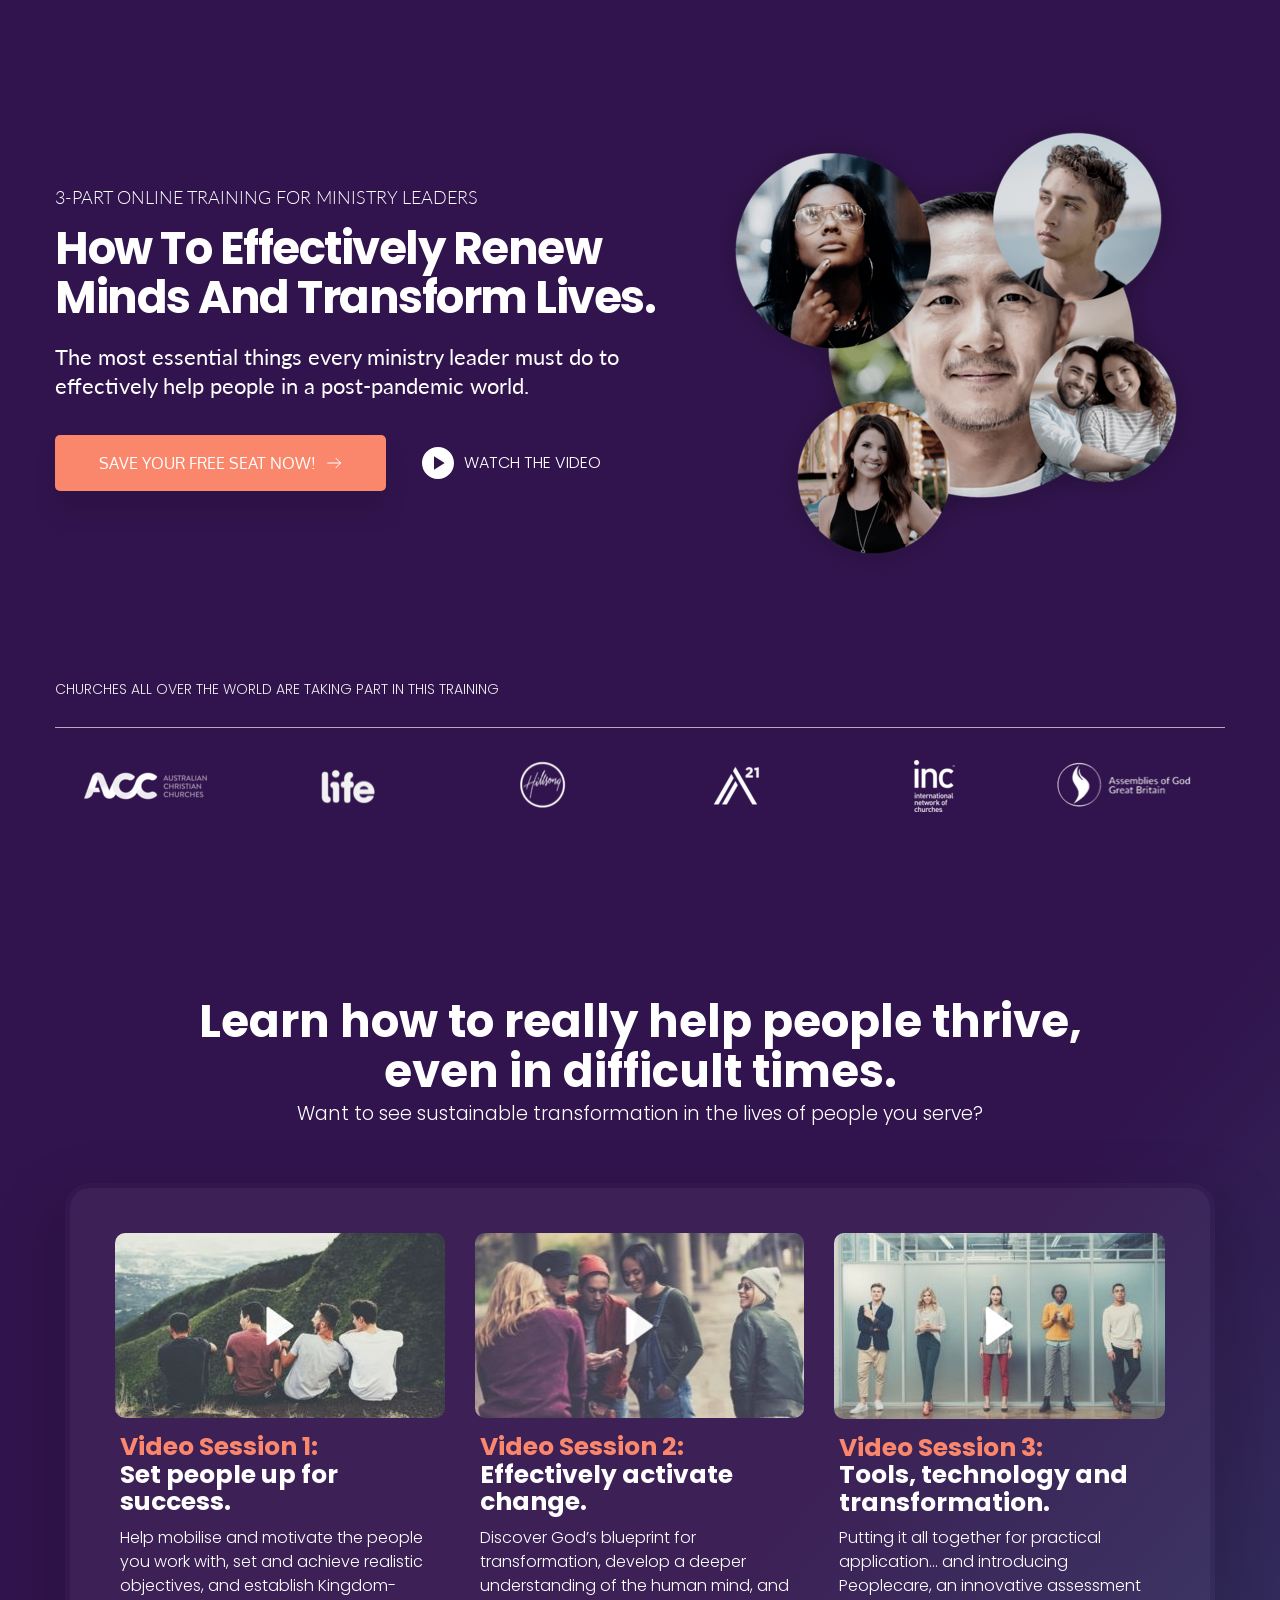
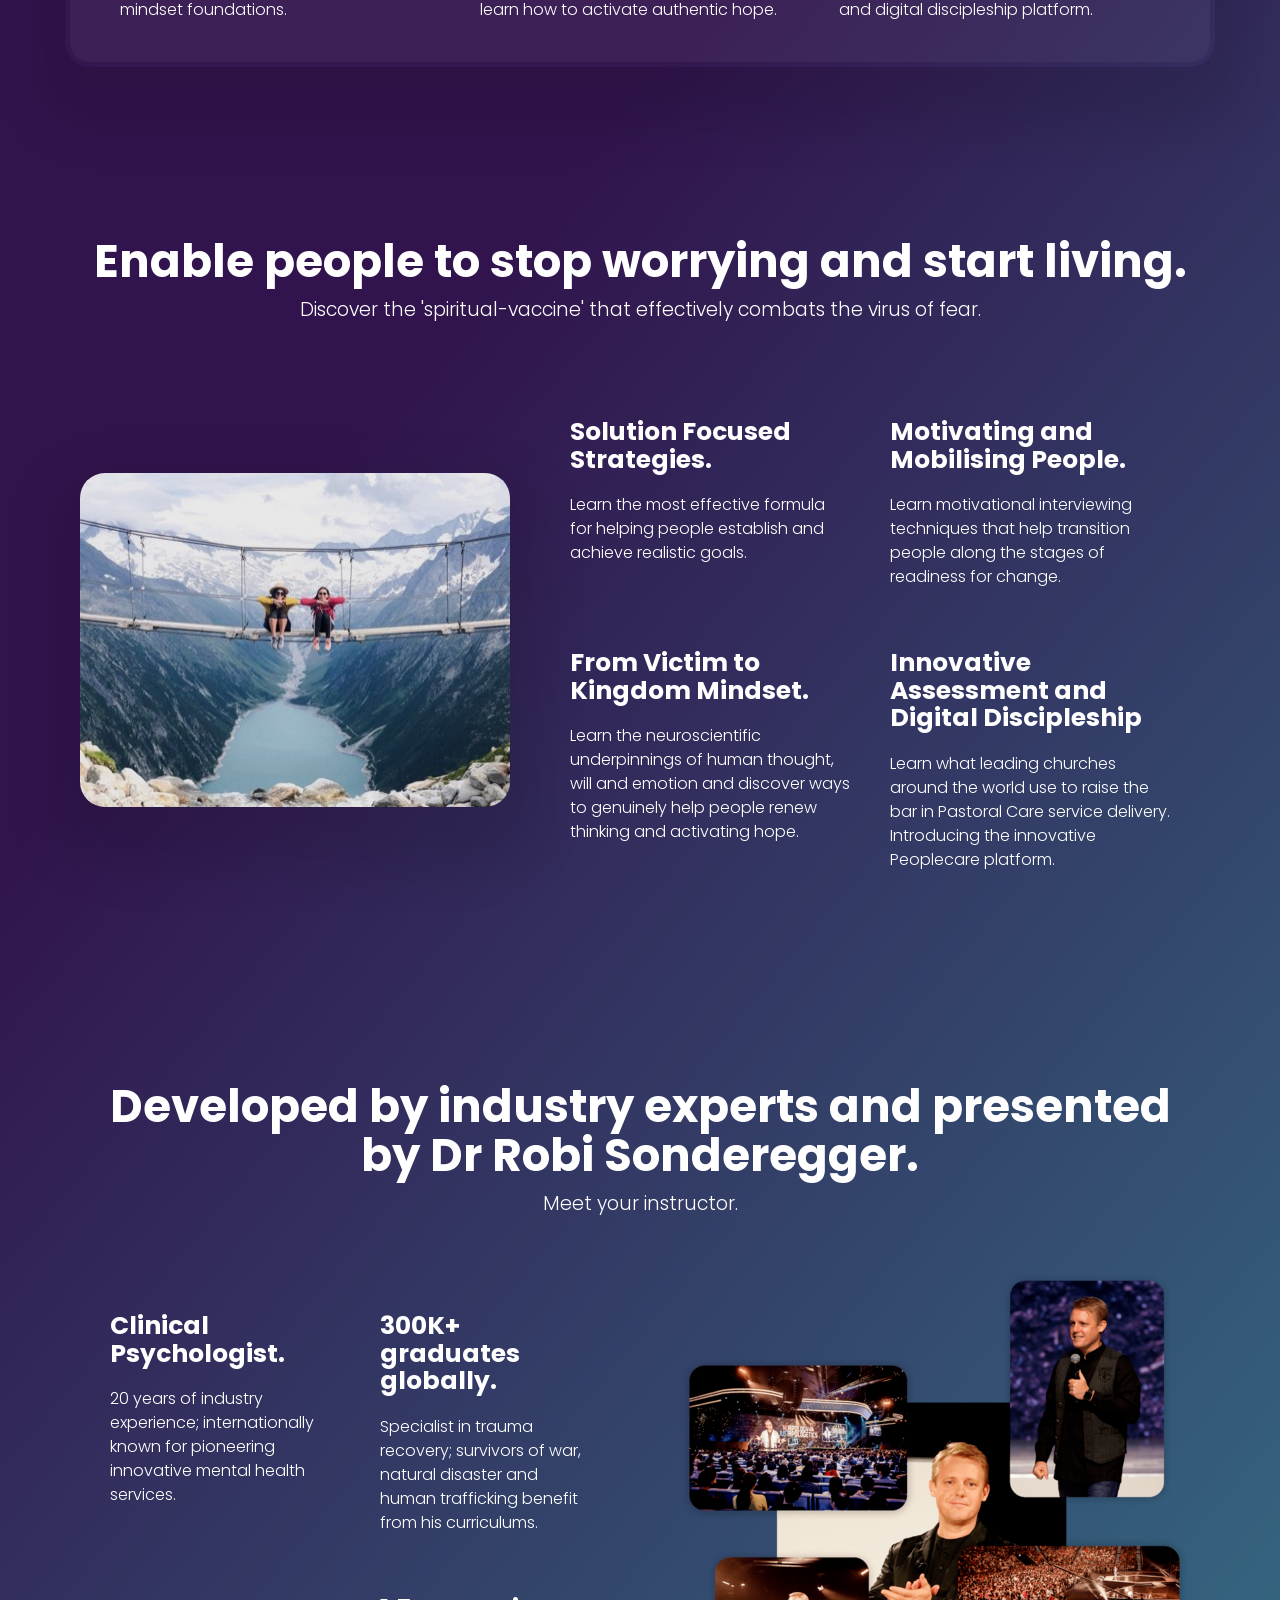
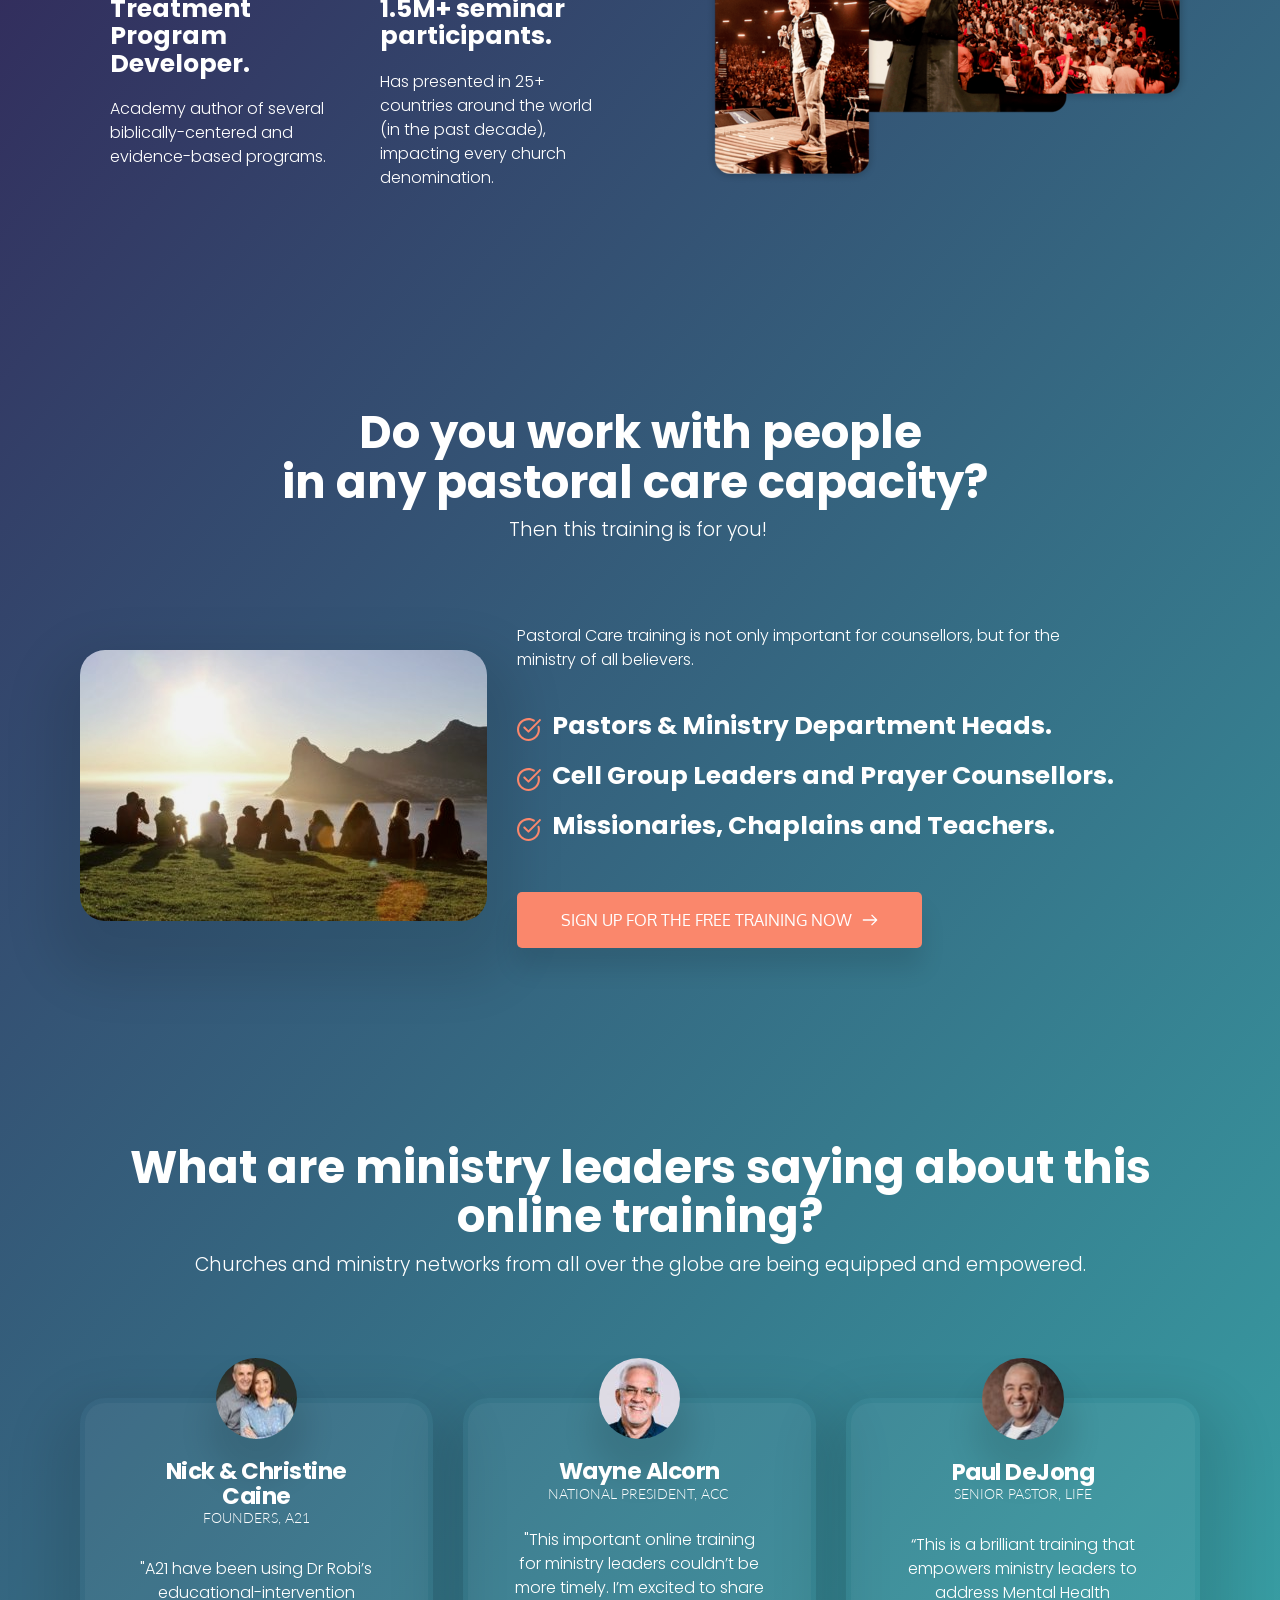
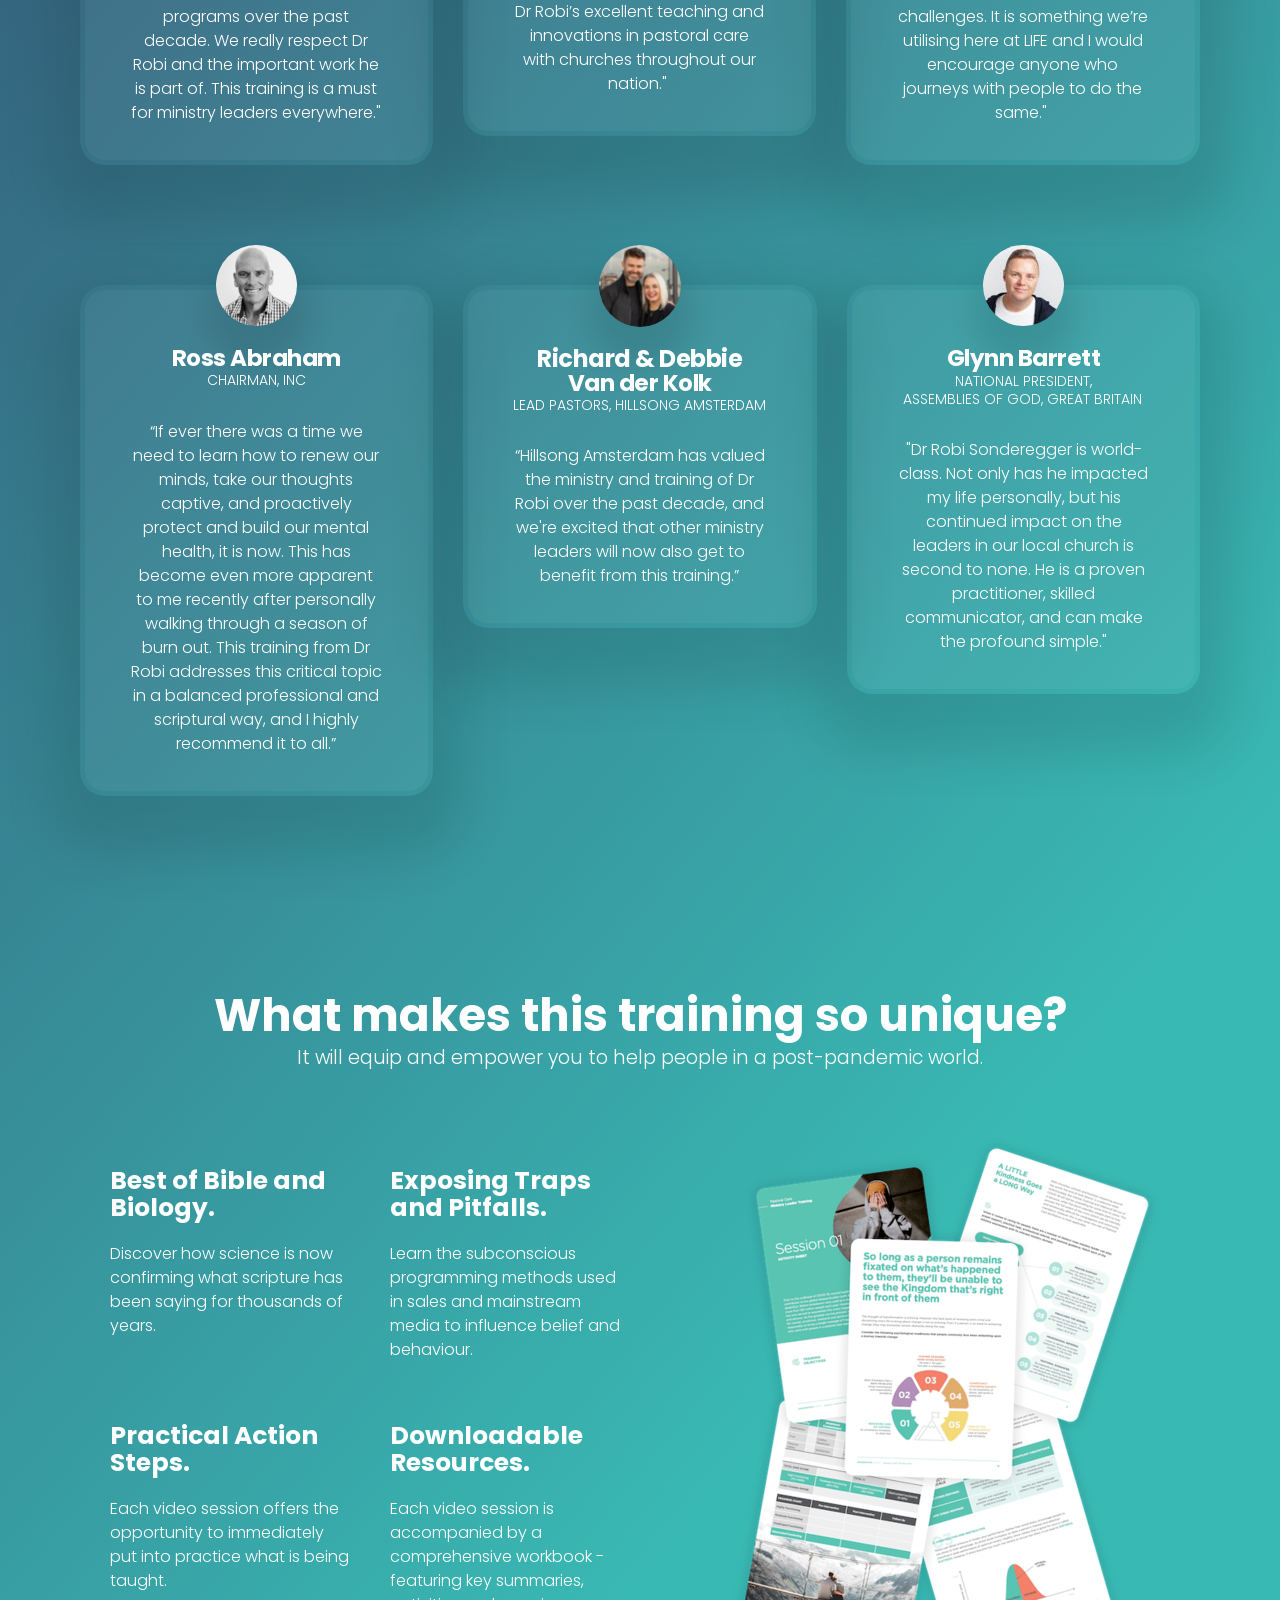
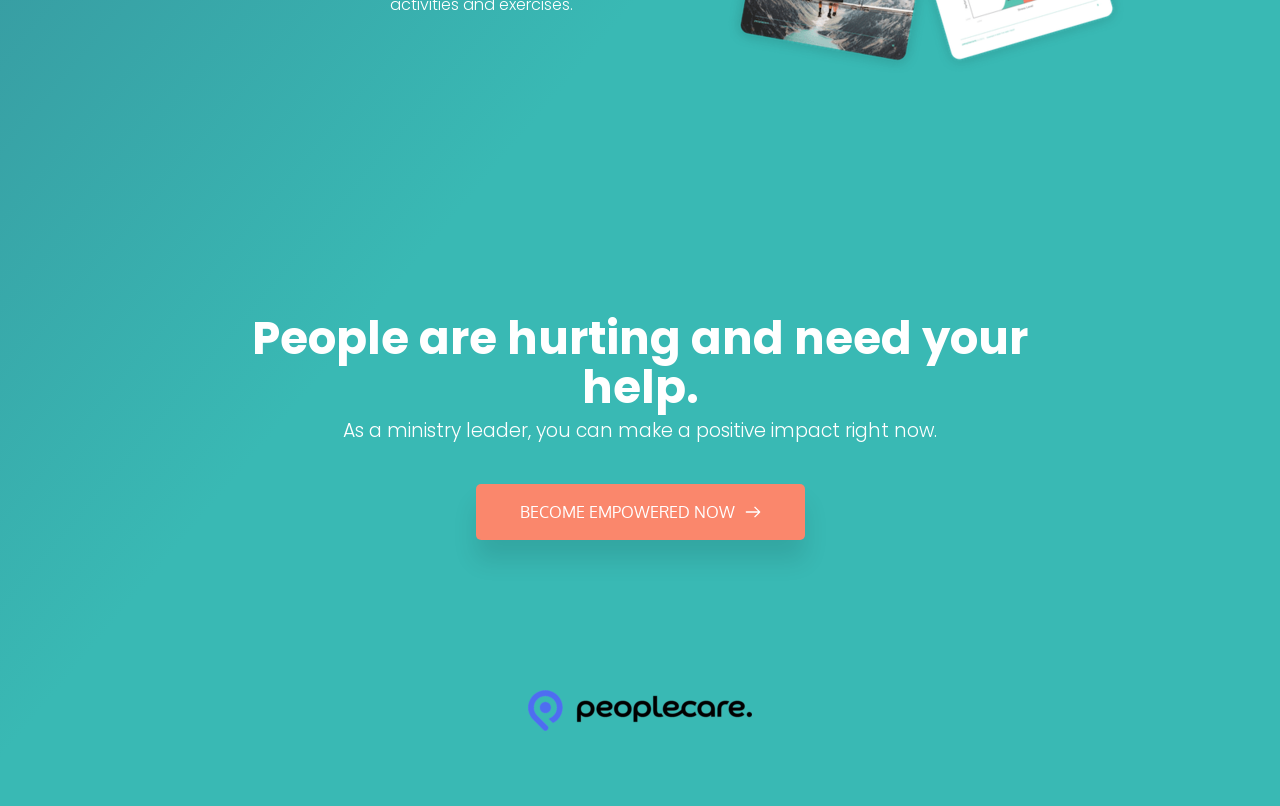
==== index.html @ b90d3444 "transformlives.training" ====
<!DOCTYPE html><html lang="en"><head><meta charset="utf-8"><link rel="icon" href="assets/img/e18d8deb9adf362e0a162d21b8535b50.png" sizes="32x32"/><link rel="icon" href="assets/img/16b27ef9ba9b3fc595eb009091014224.png" sizes="192x192"/><link rel="apple-touch-icon-precomposed" href="assets/img/7b940f26a44d4606daba0ecbab165f3b.png"/><title>Transformlives.training | 3-Part Training for Ministry Leaders</title><meta name="description" content=""><meta property="og:title" content=""><meta property="og:description" content=""><meta property="og:url" content="https://main--transformlives.netlify.app"><meta content="summary_large_image" name="twitter:card"><!-- ASSETS --><meta name="viewport" content="width=device-width, initial-scale=1"><link class="brz-link brz-link-google-prefetch" rel="dns-prefetch" href="//ajax.googleapis.com"><link class="brz-link brz-link-google-prefetch" rel="dns-prefetch" href="//fonts.googleapis.com"><link class="brz-link brz-link-google-preconnect" rel="preconnect" href="https://fonts.gstatic.com/" crossorigin><link class="brz-link brz-link-cdn-preconnect" rel="preconnect" href="https://brizy.b-cdn.net/" crossorigin><link class="brz-link brz-link-google" type="text/css" rel="stylesheet" href="https://fonts.googleapis.com/css?family=Lato:100,100italic,300,300italic,regular,italic,700,700italic,900,900italic|Poppins:100,100italic,200,200italic,300,300italic,regular,italic,500,500italic,600,600italic,700,700italic,800,800italic,900,900italic|Overpass:100,100italic,200,200italic,300,300italic,regular,italic,600,600italic,700,700italic,800,800italic,900,900italic|Oxygen:300,regular,700|Red Hat Text:regular,italic,500,500italic,700,700italic|DM Serif Text:regular,italic|Blinker:100,200,300,regular,600,700,800,900|Aleo:300,300italic,regular,italic,700,700italic|Nunito:200,200italic,300,300italic,regular,italic,600,600italic,700,700italic,800,800italic,900,900italic|Knewave:regular|Palanquin:100,200,300,regular,500,600,700|Palanquin Dark:regular,500,600,700|Roboto:100,100italic,300,300italic,regular,italic,500,500italic,700,700italic,900,900italic|Oswald:200,300,regular,500,600,700|Playfair Display:regular,italic,700,700italic,900,900italic|Fira Sans:100,100italic,200,200italic,300,300italic,regular,italic,500,500italic,600,600italic,700,700italic,800,800italic,900,900italic|Abril Fatface:regular|Comfortaa:300,regular,500,600,700|Kaushan Script:regular|Noto Serif:regular,italic,700,700italic|Montserrat:100,100italic,200,200italic,300,300italic,regular,italic,500,500italic,600,600italic,700,700italic,800,800italic,900,900italic&subset=arabic,bengali,cyrillic,cyrillic-ext,devanagari,greek,greek-ext,gujarati,hebrew,khmer,korean,latin-ext,tamil,telugu,thai,vietnamese&display=swap" /><link class="brz-link brz-link-preview-lib" href="assets/34b493410fbdeaff4e70ff662428df2c.css" rel="stylesheet"/><link class="brz-link brz-link-preview-pro" href="assets/4471e843a0998c130b8e0b8615b52880.css" rel="stylesheet"/><style class="brz-style" id="custom-css">[data-custom-id=qkiudubnopccprkkowoyukwoejfufcqaobdj] {padding-top: 5px;}
[data-custom-id=tvjwfmwgpfqddgqysmnkizorssafwdfxlhhr] {padding-top: 5px;}
[data-custom-id=wxprnyqrjaausfksfgzyqvwaxirlkkuhwslm] {padding-top: 5px;}</style><style class="brz-style">.brz .css-1rsgq8v, .brz [data-css-1rsgq8v] {color: rgba(250,135,108,1);border-color: rgba(35,157,219,0);background-color: rgba(189,225,244,0);background-image: none;border-width: 0;border-style: solid;width: 25px;height: 25px;font-size: 25px;padding: 0px;border-radius: 0;stroke-width: 0;transition: all .5s ease-in-out;transition-property: background,border-radius,color,border-color,box-shadow;-webkit-transition: all .5s ease-in-out;-moz-transition: all .5s ease-in-out;-webkit-transition-property: background,border-radius,color,border-color,box-shadow;-moz-transition-property: background,border-radius,color,border-color,box-shadow;}
@media (min-width: 991px) {.brz .css-1rsgq8v:hover, .brz [data-css-1rsgq8v]:hover {color: rgba(5,202,182,.8);border-color: rgba(35,157,219,0);background-color: rgba(189,225,244,0);background-image: none;}}
@media (max-width: 991px) {.brz .css-1rsgq8v, .brz [data-css-1rsgq8v] {width: 25px;height: 25px;font-size: 25px;padding: 0px;border-radius: 0px;stroke-width: 0;}}
@media (max-width: 767px) {.brz .css-1rsgq8v, .brz [data-css-1rsgq8v] {width: 25px;height: 25px;font-size: 25px;padding: 0px;border-radius: 0px;stroke-width: 0;}}</style><style class="brz-style">.brz .brz-css-urqip {z-index: auto;margin: 0;}
.brz .brz-css-urqip.brz-section .brz-section__content {min-height: auto;display: flex;}
.brz .brz-css-urqip .brz-container {justify-content: center;}
.brz .brz-css-urqip > .slick-slider > .brz-slick-slider__dots {color: rgba(0,0,0,1);}
.brz .brz-css-urqip > .slick-slider > .brz-slick-slider__arrow {color: rgba(0,0,0,.7);}
@media (min-width:991px) {.brz .brz-css-urqip {display: block;}}
@media (min-width:991px) {.brz .brz-css-urqip > .slick-slider > .brz-slick-slider__arrow:hover {color: rgba(0,0,0,1);}}
@media (max-width:991px) and (min-width:768px) {.brz .brz-css-urqip {z-index: auto;margin: 0;}
	.brz .brz-css-urqip.brz-section .brz-section__content {min-height: auto;display: flex;}
	.brz .brz-css-urqip .brz-container {justify-content: center;}
	.brz .brz-css-urqip > .slick-slider > .brz-slick-slider__dots {color: rgba(0,0,0,1);}
	.brz .brz-css-urqip > .slick-slider > .brz-slick-slider__arrow {color: rgba(0,0,0,.7);}}
@media (max-width:991px) and (min-width:768px) {.brz .brz-css-urqip {display: block;}}
@media (max-width:767px) {.brz .brz-css-urqip {z-index: auto;margin: 0;}
	.brz .brz-css-urqip.brz-section .brz-section__content {min-height: auto;display: flex;}
	.brz .brz-css-urqip .brz-container {justify-content: center;}
	.brz .brz-css-urqip > .slick-slider > .brz-slick-slider__dots {color: rgba(0,0,0,1);}
	.brz .brz-css-urqip > .slick-slider > .brz-slick-slider__arrow {color: rgba(0,0,0,.7);}}
@media (max-width:767px) {.brz .brz-css-urqip {display: block;}}
.brz .brz-css-yxdva {padding: 75px 0px 75px 0px;}
.brz .brz-css-yxdva > .brz-bg {border: 0px solid rgba(102,115,141,0);border-radius: 0;}
.brz .brz-css-yxdva > .brz-bg > .brz-bg-image {background-image: none;display: block;}
.brz .brz-css-yxdva > .brz-bg > .brz-bg-image:after {content: "";background-image: none;}
.brz .brz-css-yxdva > .brz-bg > .brz-bg-color {background-color: rgba(0,0,0,0);background-image: none;}
.brz .brz-css-yxdva > .brz-bg > .brz-bg-map {display: none;}
.brz .brz-css-yxdva > .brz-bg > .brz-bg-video {display: none;}
.brz .brz-css-yxdva > .brz-bg > .brz-bg-shape__top {background-image: none;background-size: 100% 100px;height: 100px;transform: rotateX(0deg) rotateY(0deg);z-index: auto;}
.brz .brz-css-yxdva > .brz-bg > .brz-bg-shape__bottom {background-image: none;background-size: 100% 100px;height: 100px;transform: rotateX(-180deg) rotateY(-180deg);z-index: auto;}
@media (min-width:991px) {.brz .brz-css-yxdva > .brz-bg > .brz-bg-image {background-attachment: scroll;}}
@media (max-width:991px) and (min-width:768px) {.brz .brz-css-yxdva {padding: 50px 15px 50px 15px;}
	.brz .brz-css-yxdva > .brz-bg {border: 0px solid rgba(102,115,141,0);border-radius: 0;}
	.brz .brz-css-yxdva > .brz-bg > .brz-bg-image {background-image: none;display: block;}
	.brz .brz-css-yxdva > .brz-bg > .brz-bg-image:after {content: "";background-image: none;}
	.brz .brz-css-yxdva > .brz-bg > .brz-bg-color {background-color: rgba(0,0,0,0);background-image: none;}
	.brz .brz-css-yxdva > .brz-bg > .brz-bg-map {display: none;}
	.brz .brz-css-yxdva > .brz-bg > .brz-bg-video {display: none;}
	.brz .brz-css-yxdva > .brz-bg > .brz-bg-shape__top {background-image: none;background-size: 100% 100px;height: 100px;transform: rotateX(0deg) rotateY(0deg);z-index: auto;}
	.brz .brz-css-yxdva > .brz-bg > .brz-bg-shape__bottom {background-image: none;background-size: 100% 100px;height: 100px;transform: rotateX(-180deg) rotateY(-180deg);z-index: auto;}}
@media (max-width:767px) {.brz .brz-css-yxdva {padding: 25px 15px 25px 15px;}
	.brz .brz-css-yxdva > .brz-bg {border: 0px solid rgba(102,115,141,0);border-radius: 0;}
	.brz .brz-css-yxdva > .brz-bg > .brz-bg-image {background-image: none;display: block;}
	.brz .brz-css-yxdva > .brz-bg > .brz-bg-image:after {content: "";background-image: none;}
	.brz .brz-css-yxdva > .brz-bg > .brz-bg-color {background-color: rgba(0,0,0,0);background-image: none;}
	.brz .brz-css-yxdva > .brz-bg > .brz-bg-map {display: none;}
	.brz .brz-css-yxdva > .brz-bg > .brz-bg-video {display: none;}
	.brz .brz-css-yxdva > .brz-bg > .brz-bg-shape__top {background-image: none;background-size: 100% 100px;height: 100px;transform: rotateX(0deg) rotateY(0deg);z-index: auto;}
	.brz .brz-css-yxdva > .brz-bg > .brz-bg-shape__bottom {background-image: none;background-size: 100% 100px;height: 100px;transform: rotateX(-180deg) rotateY(-180deg);z-index: auto;}}
.brz .brz-css-jlrmt {border: 0px solid transparent;}
@media (min-width:991px) {.brz .brz-css-jlrmt {max-width: calc(1 * var(--brz-section-container-max-width,1170px));}}
@media (max-width:991px) and (min-width:768px) {.brz .brz-css-jlrmt {border: 0px solid transparent;}}
@media (max-width:991px) and (min-width:768px) {.brz .brz-css-jlrmt {max-width: 100%;}}
@media (max-width:767px) {.brz .brz-css-jlrmt {border: 0px solid transparent;}}
@media (max-width:767px) {.brz .brz-css-jlrmt {max-width: 100%;}}
.brz .brz-css-fivsy {margin: 0;z-index: auto;align-items: flex-start;}
.brz .brz-css-fivsy > .brz-bg {border: 0px solid rgba(102,115,141,0);border-radius: 0;max-width: 100%;}
.brz .brz-css-fivsy > .brz-bg > .brz-bg-image {background-image: none;display: block;}
.brz .brz-css-fivsy > .brz-bg > .brz-bg-image:after {content: "";background-image: none;}
.brz .brz-css-fivsy > .brz-bg > .brz-bg-color {background-color: rgba(0,0,0,0);background-image: none;}
.brz .brz-css-fivsy > .brz-bg > .brz-bg-map {display: none;}
.brz .brz-css-fivsy > .brz-bg > .brz-bg-video {display: none;}
.brz .brz-css-fivsy > .brz-row {border: 0px solid transparent;}
@media (min-width:991px) {.brz .brz-css-fivsy {min-height: auto;display: flex;}
	.brz .brz-css-fivsy > .brz-bg {transition-duration: .5s;transition-property: filter,box-shadow,background,border-radius,border-color;}
	.brz .brz-css-fivsy > .brz-bg > .brz-bg-image {transition-duration: .5s;transition-property: filter,box-shadow,background,border-radius,border-color;}
	.brz .brz-css-fivsy > .brz-bg > .brz-bg-color {transition-duration: .5s;transition-property: filter,box-shadow,background,border-radius,border-color;}
	.brz .brz-css-fivsy > .brz-bg > .brz-bg-video {transition-duration: .5s;transition-property: filter,box-shadow,background,border-radius,border-color;}
	.brz .brz-css-fivsy > .brz-row {transition-duration: .5s;transition-property: filter,box-shadow,background,border-radius,border-color;}}
@media (max-width:991px) and (min-width:768px) {.brz .brz-css-fivsy {margin: 0;z-index: auto;align-items: flex-start;}
	.brz .brz-css-fivsy > .brz-bg {border: 0px solid rgba(102,115,141,0);border-radius: 0;max-width: 100%;}
	.brz .brz-css-fivsy > .brz-bg > .brz-bg-image {background-image: none;display: block;}
	.brz .brz-css-fivsy > .brz-bg > .brz-bg-image:after {content: "";background-image: none;}
	.brz .brz-css-fivsy > .brz-bg > .brz-bg-color {background-color: rgba(0,0,0,0);background-image: none;}
	.brz .brz-css-fivsy > .brz-bg > .brz-bg-map {display: none;}
	.brz .brz-css-fivsy > .brz-bg > .brz-bg-video {display: none;}
	.brz .brz-css-fivsy > .brz-row {border: 0px solid transparent;}}
@media (max-width:991px) and (min-width:768px) {.brz .brz-css-fivsy {min-height: auto;display: flex;}
	.brz .brz-css-fivsy > .brz-bg {transition-duration: .5s;transition-property: filter,box-shadow,background,border-radius,border-color;}
	.brz .brz-css-fivsy > .brz-bg > .brz-bg-image {transition-duration: .5s;transition-property: filter,box-shadow,background,border-radius,border-color;}
	.brz .brz-css-fivsy > .brz-bg > .brz-bg-color {transition-duration: .5s;transition-property: filter,box-shadow,background,border-radius,border-color;}
	.brz .brz-css-fivsy > .brz-bg > .brz-bg-video {transition-duration: .5s;transition-property: filter,box-shadow,background,border-radius,border-color;}
	.brz .brz-css-fivsy > .brz-row {flex-direction: row;flex-wrap: wrap;justify-content: flex-start;transition-duration: .5s;transition-property: filter,box-shadow,background,border-radius,border-color;}}
@media (max-width:767px) {.brz .brz-css-fivsy {margin: 0;z-index: auto;align-items: flex-start;}
	.brz .brz-css-fivsy > .brz-bg {border: 0px solid rgba(102,115,141,0);border-radius: 0;max-width: 100%;}
	.brz .brz-css-fivsy > .brz-bg > .brz-bg-image {background-image: none;display: block;}
	.brz .brz-css-fivsy > .brz-bg > .brz-bg-image:after {content: "";background-image: none;}
	.brz .brz-css-fivsy > .brz-bg > .brz-bg-color {background-color: rgba(0,0,0,0);background-image: none;}
	.brz .brz-css-fivsy > .brz-bg > .brz-bg-map {display: none;}
	.brz .brz-css-fivsy > .brz-bg > .brz-bg-video {display: none;}
	.brz .brz-css-fivsy > .brz-row {border: 0px solid transparent;}}
@media (max-width:767px) {.brz .brz-css-fivsy {min-height: auto;display: flex;}
	.brz .brz-css-fivsy > .brz-bg {transition-duration: .5s;transition-property: filter,box-shadow,background,border-radius,border-color;}
	.brz .brz-css-fivsy > .brz-bg > .brz-bg-image {transition-duration: .5s;transition-property: filter,box-shadow,background,border-radius,border-color;}
	.brz .brz-css-fivsy > .brz-bg > .brz-bg-color {transition-duration: .5s;transition-property: filter,box-shadow,background,border-radius,border-color;}
	.brz .brz-css-fivsy > .brz-bg > .brz-bg-video {transition-duration: .5s;transition-property: filter,box-shadow,background,border-radius,border-color;}
	.brz .brz-css-fivsy > .brz-row {flex-direction: row;flex-wrap: wrap;justify-content: flex-start;transition-duration: .5s;transition-property: filter,box-shadow,background,border-radius,border-color;}}
.brz .brz-css-yriqh {padding: 10px;max-width: 100%;}
@media (max-width:991px) and (min-width:768px) {.brz .brz-css-yriqh {padding: 0;max-width: 100%;}}
@media (max-width:767px) {.brz .brz-css-yriqh {padding: 0;max-width: 100%;}}
.brz .brz-css-rwhch {z-index: auto;flex: 1 1 50%;max-width: 50%;justify-content: flex-start;}
.brz .brz-css-rwhch > .brz-bg {border: 0px solid rgba(102,115,141,0);border-radius: 0;margin: 0;}
.brz .brz-css-rwhch > .brz-bg > .brz-bg-image {background-image: none;}
.brz .brz-css-rwhch > .brz-bg > .brz-bg-image:after {content: "";background-image: none;}
.brz .brz-css-rwhch > .brz-bg > .brz-bg-color {background-color: rgba(0,0,0,0);background-image: none;}
@media (min-width:991px) {.brz .brz-css-rwhch > .brz-bg {transition-duration: .5s;transition-property: filter,box-shadow,background,border-radius,border-color;}
	.brz .brz-css-rwhch > .brz-bg > .brz-bg-image {transition-duration: .5s;transition-property: filter,box-shadow,background,border-radius,border-color;}
	.brz .brz-css-rwhch > .brz-bg > .brz-bg-color {transition-duration: .5s;transition-property: filter,box-shadow,background,border-radius,border-color;}}
@media (max-width:991px) and (min-width:768px) {.brz .brz-css-rwhch {z-index: auto;flex: 1 1 50%;max-width: 50%;justify-content: flex-start;}
	.brz .brz-css-rwhch > .brz-bg {border: 0px solid rgba(102,115,141,0);border-radius: 0;margin: 0;}
	.brz .brz-css-rwhch > .brz-bg > .brz-bg-image {background-image: none;}
	.brz .brz-css-rwhch > .brz-bg > .brz-bg-image:after {content: "";background-image: none;}
	.brz .brz-css-rwhch > .brz-bg > .brz-bg-color {background-color: rgba(0,0,0,0);background-image: none;}}
@media (max-width:991px) and (min-width:768px) {.brz .brz-css-rwhch > .brz-bg {transition-duration: .5s;transition-property: filter,box-shadow,background,border-radius,border-color;}
	.brz .brz-css-rwhch > .brz-bg > .brz-bg-image {transition-duration: .5s;transition-property: filter,box-shadow,background,border-radius,border-color;}
	.brz .brz-css-rwhch > .brz-bg > .brz-bg-color {transition-duration: .5s;transition-property: filter,box-shadow,background,border-radius,border-color;}}
@media (max-width:767px) {.brz .brz-css-rwhch {z-index: auto;flex: 1 1 100%;max-width: 100%;justify-content: flex-start;}
	.brz .brz-css-rwhch > .brz-bg {border: 0px solid rgba(102,115,141,0);border-radius: 0;margin: 10px 0px 10px 0px;}
	.brz .brz-css-rwhch > .brz-bg > .brz-bg-image {background-image: none;}
	.brz .brz-css-rwhch > .brz-bg > .brz-bg-image:after {content: "";background-image: none;}
	.brz .brz-css-rwhch > .brz-bg > .brz-bg-color {background-color: rgba(0,0,0,0);background-image: none;}}
@media (max-width:767px) {.brz .brz-css-rwhch > .brz-bg {transition-duration: .5s;transition-property: filter,box-shadow,background,border-radius,border-color;}
	.brz .brz-css-rwhch > .brz-bg > .brz-bg-image {transition-duration: .5s;transition-property: filter,box-shadow,background,border-radius,border-color;}
	.brz .brz-css-rwhch > .brz-bg > .brz-bg-color {transition-duration: .5s;transition-property: filter,box-shadow,background,border-radius,border-color;}}
.brz .brz-css-zpfbj {z-index: auto;margin: 0;border: 0px solid transparent;padding: 5px 15px 5px 15px;}
@media (min-width:991px) {.brz .brz-css-zpfbj {display: flex;transition-duration: .5s;transition-property: filter,box-shadow,background,border-radius,border-color;}}
@media (max-width:991px) and (min-width:768px) {.brz .brz-css-zpfbj {z-index: auto;margin: 0;border: 0px solid transparent;padding: 5px 15px 5px 15px;}}
@media (max-width:991px) and (min-width:768px) {.brz .brz-css-zpfbj {display: flex;transition-duration: .5s;transition-property: filter,box-shadow,background,border-radius,border-color;}}
@media (max-width:767px) {.brz .brz-css-zpfbj {z-index: auto;margin: 10px 0px 10px 0px;border: 0px solid transparent;padding: 0;}}
@media (max-width:767px) {.brz .brz-css-zpfbj {display: flex;transition-duration: .5s;transition-property: filter,box-shadow,background,border-radius,border-color;}}
.brz .brz-css-xpakn {padding: 0;margin: 10px 0px 10px 0px;justify-content: center;position: relative;}
@media (min-width:991px) {.brz .brz-css-xpakn {display: flex;z-index: auto;position: relative;}}
@media (max-width:991px) and (min-width:768px) {.brz .brz-css-xpakn {padding: 0;margin: 10px 0px 10px 0px;justify-content: center;position: relative;}}
@media (max-width:991px) and (min-width:768px) {.brz .brz-css-xpakn {display: flex;z-index: auto;position: relative;}}
@media (max-width:767px) {.brz .brz-css-xpakn {padding: 0;margin: 10px 0px 10px 0px;justify-content: center;position: relative;}}
@media (max-width:767px) {.brz .brz-css-xpakn {display: flex;z-index: auto;position: relative;}}
.brz .brz-css-combp {animation-name: none;animation-duration: 1000ms;animation-delay: 1000ms;}
@media (max-width:991px) and (min-width:768px) {.brz .brz-css-combp {animation-name: none;animation-duration: 1000ms;animation-delay: 1000ms;}}
@media (max-width:767px) {.brz .brz-css-combp {animation-name: none;animation-duration: 1000ms;animation-delay: 1000ms;}}
.brz .brz-css-zvctc {width: 100%;}
@media (max-width:991px) and (min-width:768px) {.brz .brz-css-zvctc {width: 100%;}}
@media (max-width:767px) {.brz .brz-css-zvctc {width: 100%;}}
.brz .brz-css-fuzjq {animation-name: none;animation-duration: 1000ms;animation-delay: 1000ms;}
@media (max-width:991px) and (min-width:768px) {.brz .brz-css-fuzjq {animation-name: none;animation-duration: 1000ms;animation-delay: 1000ms;}}
@media (max-width:767px) {.brz .brz-css-fuzjq {animation-name: none;animation-duration: 1000ms;animation-delay: 1000ms;}}
.brz .brz-css-pvafn {z-index: auto;position: relative;margin: 10px 0px 10px 0px;}
@media (min-width:991px) {.brz .brz-css-pvafn {display: flex;position: relative;}}
@media (max-width:991px) and (min-width:768px) {.brz .brz-css-pvafn {z-index: auto;position: relative;margin: 10px 0px 10px 0px;}}
@media (max-width:991px) and (min-width:768px) {.brz .brz-css-pvafn {display: flex;position: relative;}}
@media (max-width:767px) {.brz .brz-css-pvafn {z-index: auto;position: relative;margin: 10px 0px 10px 0px;}}
@media (max-width:767px) {.brz .brz-css-pvafn {display: flex;position: relative;}}
.brz .brz-css-lssyc {justify-content: center;padding: 0;margin: 0px -5px -20px -5px;}
@media (max-width:991px) and (min-width:768px) {.brz .brz-css-lssyc {justify-content: center;padding: 0;margin: 0px -5px -20px -5px;}}
@media (max-width:767px) {.brz .brz-css-lssyc {justify-content: center;padding: 0;margin: 0px -5px -20px -5px;}}
.brz .brz-css-iwhxt {padding: 0px 5px 20px 5px;}
@media (max-width:991px) and (min-width:768px) {.brz .brz-css-iwhxt {padding: 0px 5px 20px 5px;}}
@media (max-width:767px) {.brz .brz-css-iwhxt {padding: 0px 5px 20px 5px;}}
.brz .brz-css-ttfou {font-size: 16px;margin-left: 10px;margin-right: 0;stroke-width: 0;}
@media (max-width:991px) and (min-width:768px) {.brz .brz-css-ttfou {font-size: 16px;margin-left: 10px;margin-right: 0;stroke-width: 0;}}
@media (max-width:767px) {.brz .brz-css-ttfou {font-size: 16px;margin-left: 10px;margin-right: 0;stroke-width: 0;}}
.brz .brz-css-loapz.brz-btn {display: flex;align-items: center;justify-content: center;font-family: Oxygen,sans-serif;font-weight: 400;font-size: 16px;line-height: 1.5;letter-spacing: 0px;color: rgba(255,255,255,1);border: 2px solid rgba(5,202,182,0);border-radius: 2px;background-color: rgba(5,202,182,1);background-image: none;padding: 14px 42px 14px 42px;flex-flow: row-reverse nowrap;}
.brz .brz-css-loapz.brz-btn.brz-btn-submit {color: rgba(255,255,255,1);background-color: rgba(5,202,182,1);}
.brz .brz-css-loapz .brz-btn--story-container {border: 2px solid rgba(5,202,182,0);flex-flow: row-reverse nowrap;border-radius: 2px;}
@media (min-width:991px) {.brz .brz-css-loapz.brz-btn {transition-duration: .5s;transition-property: color,box-shadow,background,border-color;}}
@media (min-width:991px) {.brz .brz-css-loapz.brz-btn:hover {background-color: rgba(5,202,182,.8);}
	.brz .brz-css-loapz.brz-btn.brz-btn-submit:hover {background-color: rgba(5,202,182,.8);}}
@media (max-width:991px) and (min-width:768px) {.brz .brz-css-loapz.brz-btn {display: flex;align-items: center;justify-content: center;font-family: Oxygen,sans-serif;font-weight: 700;font-size: 17px;line-height: 1.6;letter-spacing: 0px;color: rgba(255,255,255,1);border: 2px solid rgba(5,202,182,0);border-radius: 2px;background-color: rgba(5,202,182,1);background-image: none;padding: 11px 26px 11px 26px;flex-flow: row-reverse nowrap;}
	.brz .brz-css-loapz.brz-btn.brz-btn-submit {color: rgba(255,255,255,1);background-color: rgba(5,202,182,1);}
	.brz .brz-css-loapz .brz-btn--story-container {border: 2px solid rgba(5,202,182,0);flex-flow: row-reverse nowrap;border-radius: 2px;}}
@media (max-width:991px) and (min-width:768px) {.brz .brz-css-loapz.brz-btn {transition-duration: .5s;transition-property: color,box-shadow,background,border-color;}}
@media (max-width:767px) {.brz .brz-css-loapz.brz-btn {display: flex;align-items: center;justify-content: center;font-family: Oxygen,sans-serif;font-weight: 700;font-size: 15px;line-height: 1.6;letter-spacing: 0px;color: rgba(255,255,255,1);border: 2px solid rgba(5,202,182,0);border-radius: 2px;background-color: rgba(5,202,182,1);background-image: none;padding: 11px 26px 11px 26px;flex-flow: row-reverse nowrap;}
	.brz .brz-css-loapz.brz-btn.brz-btn-submit {color: rgba(255,255,255,1);background-color: rgba(5,202,182,1);}
	.brz .brz-css-loapz .brz-btn--story-container {border: 2px solid rgba(5,202,182,0);flex-flow: row-reverse nowrap;border-radius: 2px;}}
@media (max-width:767px) {.brz .brz-css-loapz.brz-btn {transition-duration: .5s;transition-property: color,box-shadow,background,border-color;}}
.brz .brz-css-pasij {animation-name: none;animation-duration: 1000ms;animation-delay: 1000ms;}
@media (max-width:991px) and (min-width:768px) {.brz .brz-css-pasij {animation-name: none;animation-duration: 1000ms;animation-delay: 1000ms;}}
@media (max-width:767px) {.brz .brz-css-pasij {animation-name: none;animation-duration: 1000ms;animation-delay: 1000ms;}}
.brz .brz-css-dnzkj {max-width: 100%;height: auto;border: 0px solid rgba(102,115,141,0);border-radius: 0;}
@media (min-width:991px) {.brz .brz-css-dnzkj {transition-duration: .5s;transition-property: border,box-shadow,filter;}
	.brz .brz-css-dnzkj:after {transition-duration: .5s;transition-property: border,box-shadow,filter;}
	.brz .brz-css-dnzkj .brz-picture {transition-duration: .5s;transition-property: border,box-shadow,filter;}}
@media (max-width:991px) and (min-width:768px) {.brz .brz-css-dnzkj {max-width: 100%;height: auto;border: 0px solid rgba(102,115,141,0);border-radius: 0;}}
@media (max-width:991px) and (min-width:768px) {.brz .brz-css-dnzkj {transition-duration: .5s;transition-property: border,box-shadow,filter;}
	.brz .brz-css-dnzkj:after {transition-duration: .5s;transition-property: border,box-shadow,filter;}
	.brz .brz-css-dnzkj .brz-picture {transition-duration: .5s;transition-property: border,box-shadow,filter;}}
@media (max-width:767px) {.brz .brz-css-dnzkj {max-width: 65%;height: auto;border: 0px solid rgba(102,115,141,0);border-radius: 0;}}
@media (max-width:767px) {.brz .brz-css-dnzkj {transition-duration: .5s;transition-property: border,box-shadow,filter;}
	.brz .brz-css-dnzkj:after {transition-duration: .5s;transition-property: border,box-shadow,filter;}
	.brz .brz-css-dnzkj .brz-picture {transition-duration: .5s;transition-property: border,box-shadow,filter;}}
.brz .brz-css-drjhz {padding-top: 94.1952%;}
@media (max-width:991px) and (min-width:768px) {.brz .brz-css-drjhz {padding-top: 94.1942%;}}
@media (max-width:767px) {.brz .brz-css-drjhz {padding-top: 94.1968%;}}
.brz .brz-css-somkp {width: 75%;}
.brz .brz-css-somkp .brz-hr {border-top: 2px solid rgba(102,102,102,.75);}
@media (max-width:991px) and (min-width:768px) {.brz .brz-css-somkp {width: 75%;}
	.brz .brz-css-somkp .brz-hr {border-top: 2px solid rgba(102,102,102,.75);}}
@media (max-width:767px) {.brz .brz-css-somkp {width: 75%;}
	.brz .brz-css-somkp .brz-hr {border-top: 2px solid rgba(102,102,102,.75);}}
.brz .brz-css-mnamr {max-width: 87%;height: auto;border: 0px solid rgba(102,115,141,0);border-radius: 0;}
@media (min-width:991px) {.brz .brz-css-mnamr {transition-duration: .5s;transition-property: border,box-shadow,filter;}
	.brz .brz-css-mnamr:after {transition-duration: .5s;transition-property: border,box-shadow,filter;}
	.brz .brz-css-mnamr .brz-picture {transition-duration: .5s;transition-property: border,box-shadow,filter;}}
@media (max-width:991px) and (min-width:768px) {.brz .brz-css-mnamr {max-width: 70%;height: auto;border: 0px solid rgba(102,115,141,0);border-radius: 0;}}
@media (max-width:991px) and (min-width:768px) {.brz .brz-css-mnamr {transition-duration: .5s;transition-property: border,box-shadow,filter;}
	.brz .brz-css-mnamr:after {transition-duration: .5s;transition-property: border,box-shadow,filter;}
	.brz .brz-css-mnamr .brz-picture {transition-duration: .5s;transition-property: border,box-shadow,filter;}}
@media (max-width:767px) {.brz .brz-css-mnamr {max-width: 55%;height: auto;border: 0px solid rgba(102,115,141,0);border-radius: 0;}}
@media (max-width:767px) {.brz .brz-css-mnamr {transition-duration: .5s;transition-property: border,box-shadow,filter;}
	.brz .brz-css-mnamr:after {transition-duration: .5s;transition-property: border,box-shadow,filter;}
	.brz .brz-css-mnamr .brz-picture {transition-duration: .5s;transition-property: border,box-shadow,filter;}}
.brz .brz-css-wzyok {padding-top: 23.5808%;}
@media (max-width:991px) and (min-width:768px) {.brz .brz-css-wzyok {padding-top: 23.5867%;}}
@media (max-width:767px) {.brz .brz-css-wzyok {padding-top: 23.5856%;}}
.brz .brz-css-jupuz {max-width: 35%;height: auto;border: 0px solid rgba(102,115,141,0);border-radius: 0;}
@media (min-width:991px) {.brz .brz-css-jupuz {transition-duration: .5s;transition-property: border,box-shadow,filter;}
	.brz .brz-css-jupuz:after {transition-duration: .5s;transition-property: border,box-shadow,filter;}
	.brz .brz-css-jupuz .brz-picture {transition-duration: .5s;transition-property: border,box-shadow,filter;}}
@media (max-width:991px) and (min-width:768px) {.brz .brz-css-jupuz {max-width: 58%;height: auto;border: 0px solid rgba(102,115,141,0);border-radius: 0;}}
@media (max-width:991px) and (min-width:768px) {.brz .brz-css-jupuz {transition-duration: .5s;transition-property: border,box-shadow,filter;}
	.brz .brz-css-jupuz:after {transition-duration: .5s;transition-property: border,box-shadow,filter;}
	.brz .brz-css-jupuz .brz-picture {transition-duration: .5s;transition-property: border,box-shadow,filter;}}
@media (max-width:767px) {.brz .brz-css-jupuz {max-width: 27%;height: auto;border: 0px solid rgba(102,115,141,0);border-radius: 0;}}
@media (max-width:767px) {.brz .brz-css-jupuz {transition-duration: .5s;transition-property: border,box-shadow,filter;}
	.brz .brz-css-jupuz:after {transition-duration: .5s;transition-property: border,box-shadow,filter;}
	.brz .brz-css-jupuz .brz-picture {transition-duration: .5s;transition-property: border,box-shadow,filter;}}
.brz .brz-css-dyird {padding-top: 66.6609%;}
@media (max-width:991px) and (min-width:768px) {.brz .brz-css-dyird {padding-top: 66.6725%;}}
@media (max-width:767px) {.brz .brz-css-dyird {padding-top: 66.6667%;}}
.brz .brz-css-xxucd {max-width: 37%;height: auto;border: 0px solid rgba(102,115,141,0);border-radius: 0;}
@media (min-width:991px) {.brz .brz-css-xxucd {transition-duration: .5s;transition-property: border,box-shadow,filter;}
	.brz .brz-css-xxucd:after {transition-duration: .5s;transition-property: border,box-shadow,filter;}
	.brz .brz-css-xxucd .brz-picture {transition-duration: .5s;transition-property: border,box-shadow,filter;}}
@media (max-width:991px) and (min-width:768px) {.brz .brz-css-xxucd {max-width: 60%;height: auto;border: 0px solid rgba(102,115,141,0);border-radius: 0;}}
@media (max-width:991px) and (min-width:768px) {.brz .brz-css-xxucd {transition-duration: .5s;transition-property: border,box-shadow,filter;}
	.brz .brz-css-xxucd:after {transition-duration: .5s;transition-property: border,box-shadow,filter;}
	.brz .brz-css-xxucd .brz-picture {transition-duration: .5s;transition-property: border,box-shadow,filter;}}
@media (max-width:767px) {.brz .brz-css-xxucd {max-width: 25%;height: auto;border: 0px solid rgba(102,115,141,0);border-radius: 0;}}
@media (max-width:767px) {.brz .brz-css-xxucd {transition-duration: .5s;transition-property: border,box-shadow,filter;}
	.brz .brz-css-xxucd:after {transition-duration: .5s;transition-property: border,box-shadow,filter;}
	.brz .brz-css-xxucd .brz-picture {transition-duration: .5s;transition-property: border,box-shadow,filter;}}
.brz .brz-css-hodaf {padding-top: 83.8562%;}
@media (max-width:991px) and (min-width:768px) {.brz .brz-css-hodaf {padding-top: 83.8589%;}}
@media (max-width:767px) {.brz .brz-css-hodaf {padding-top: 83.8512%;}}
.brz .brz-css-ydubl {max-width: 36%;height: auto;border: 0px solid rgba(102,115,141,0);border-radius: 0;}
@media (min-width:991px) {.brz .brz-css-ydubl {transition-duration: .5s;transition-property: border,box-shadow,filter;}
	.brz .brz-css-ydubl:after {transition-duration: .5s;transition-property: border,box-shadow,filter;}
	.brz .brz-css-ydubl .brz-picture {transition-duration: .5s;transition-property: border,box-shadow,filter;}}
@media (max-width:991px) and (min-width:768px) {.brz .brz-css-ydubl {max-width: 60%;height: auto;border: 0px solid rgba(102,115,141,0);border-radius: 0;}}
@media (max-width:991px) and (min-width:768px) {.brz .brz-css-ydubl {transition-duration: .5s;transition-property: border,box-shadow,filter;}
	.brz .brz-css-ydubl:after {transition-duration: .5s;transition-property: border,box-shadow,filter;}
	.brz .brz-css-ydubl .brz-picture {transition-duration: .5s;transition-property: border,box-shadow,filter;}}
@media (max-width:767px) {.brz .brz-css-ydubl {max-width: 28%;height: auto;border: 0px solid rgba(102,115,141,0);border-radius: 0;}}
@media (max-width:767px) {.brz .brz-css-ydubl {transition-duration: .5s;transition-property: border,box-shadow,filter;}
	.brz .brz-css-ydubl:after {transition-duration: .5s;transition-property: border,box-shadow,filter;}
	.brz .brz-css-ydubl .brz-picture {transition-duration: .5s;transition-property: border,box-shadow,filter;}}
.brz .brz-css-zvjdo {padding-top: 73.1777%;}
@media (max-width:991px) and (min-width:768px) {.brz .brz-css-zvjdo {padding-top: 73.1773%;}}
@media (max-width:767px) {.brz .brz-css-zvjdo {padding-top: 73.1728%;}}
.brz .brz-css-eeafn {max-width: 25%;height: auto;border: 0px solid rgba(102,115,141,0);border-radius: 0;}
@media (min-width:991px) {.brz .brz-css-eeafn {transition-duration: .5s;transition-property: border,box-shadow,filter;}
	.brz .brz-css-eeafn:after {transition-duration: .5s;transition-property: border,box-shadow,filter;}
	.brz .brz-css-eeafn .brz-picture {transition-duration: .5s;transition-property: border,box-shadow,filter;}}
@media (max-width:991px) and (min-width:768px) {.brz .brz-css-eeafn {max-width: 40%;height: auto;border: 0px solid rgba(102,115,141,0);border-radius: 0;}}
@media (max-width:991px) and (min-width:768px) {.brz .brz-css-eeafn {transition-duration: .5s;transition-property: border,box-shadow,filter;}
	.brz .brz-css-eeafn:after {transition-duration: .5s;transition-property: border,box-shadow,filter;}
	.brz .brz-css-eeafn .brz-picture {transition-duration: .5s;transition-property: border,box-shadow,filter;}}
@media (max-width:767px) {.brz .brz-css-eeafn {max-width: 18%;height: auto;border: 0px solid rgba(102,115,141,0);border-radius: 0;}}
@media (max-width:767px) {.brz .brz-css-eeafn {transition-duration: .5s;transition-property: border,box-shadow,filter;}
	.brz .brz-css-eeafn:after {transition-duration: .5s;transition-property: border,box-shadow,filter;}
	.brz .brz-css-eeafn .brz-picture {transition-duration: .5s;transition-property: border,box-shadow,filter;}}
.brz .brz-css-bwmyf {padding-top: 125.7316%;}
@media (max-width:991px) and (min-width:768px) {.brz .brz-css-bwmyf {padding-top: 125.7375%;}}
@media (max-width:767px) {.brz .brz-css-bwmyf {padding-top: 125.7364%;}}
.brz .brz-css-lmfha {max-width: 88%;height: auto;border: 0px solid rgba(102,115,141,0);border-radius: 0;}
@media (min-width:991px) {.brz .brz-css-lmfha {transition-duration: .5s;transition-property: border,box-shadow,filter;}
	.brz .brz-css-lmfha:after {transition-duration: .5s;transition-property: border,box-shadow,filter;}
	.brz .brz-css-lmfha .brz-picture {transition-duration: .5s;transition-property: border,box-shadow,filter;}}
@media (max-width:991px) and (min-width:768px) {.brz .brz-css-lmfha {max-width: 100%;height: auto;border: 0px solid rgba(102,115,141,0);border-radius: 0;}}
@media (max-width:991px) and (min-width:768px) {.brz .brz-css-lmfha {transition-duration: .5s;transition-property: border,box-shadow,filter;}
	.brz .brz-css-lmfha:after {transition-duration: .5s;transition-property: border,box-shadow,filter;}
	.brz .brz-css-lmfha .brz-picture {transition-duration: .5s;transition-property: border,box-shadow,filter;}}
@media (max-width:767px) {.brz .brz-css-lmfha {max-width: 61%;height: auto;border: 0px solid rgba(102,115,141,0);border-radius: 0;}}
@media (max-width:767px) {.brz .brz-css-lmfha {transition-duration: .5s;transition-property: border,box-shadow,filter;}
	.brz .brz-css-lmfha:after {transition-duration: .5s;transition-property: border,box-shadow,filter;}
	.brz .brz-css-lmfha .brz-picture {transition-duration: .5s;transition-property: border,box-shadow,filter;}}
.brz .brz-css-omxyi {padding-top: 36.4802%;}
@media (max-width:991px) and (min-width:768px) {.brz .brz-css-omxyi {padding-top: 36.484%;}}
@media (max-width:767px) {.brz .brz-css-omxyi {padding-top: 36.4849%;}}
.brz .brz-css-zftrf {animation-name: none;animation-duration: 1000ms;animation-delay: 1000ms;}
@media (max-width:991px) and (min-width:768px) {.brz .brz-css-zftrf {animation-name: none;animation-duration: 1000ms;animation-delay: 1000ms;}}
@media (max-width:767px) {.brz .brz-css-zftrf {animation-name: none;animation-duration: 1000ms;animation-delay: 1000ms;}}
.brz .brz-css-plqzp {max-width: 100%;height: auto;border: 0px solid rgba(102,115,141,0);border-radius: 0;}
@media (min-width:991px) {.brz .brz-css-plqzp {transition-duration: .5s;transition-property: border,box-shadow,filter;}
	.brz .brz-css-plqzp:after {transition-duration: .5s;transition-property: border,box-shadow,filter;}
	.brz .brz-css-plqzp .brz-picture {transition-duration: .5s;transition-property: border,box-shadow,filter;}}
@media (max-width:991px) and (min-width:768px) {.brz .brz-css-plqzp {max-width: 100%;height: auto;border: 0px solid rgba(102,115,141,0);border-radius: 0;}}
@media (max-width:991px) and (min-width:768px) {.brz .brz-css-plqzp {transition-duration: .5s;transition-property: border,box-shadow,filter;}
	.brz .brz-css-plqzp:after {transition-duration: .5s;transition-property: border,box-shadow,filter;}
	.brz .brz-css-plqzp .brz-picture {transition-duration: .5s;transition-property: border,box-shadow,filter;}}
@media (max-width:767px) {.brz .brz-css-plqzp {max-width: 100%;height: auto;border: 0px solid rgba(102,115,141,0);border-radius: 0;}}
@media (max-width:767px) {.brz .brz-css-plqzp {transition-duration: .5s;transition-property: border,box-shadow,filter;}
	.brz .brz-css-plqzp:after {transition-duration: .5s;transition-property: border,box-shadow,filter;}
	.brz .brz-css-plqzp .brz-picture {transition-duration: .5s;transition-property: border,box-shadow,filter;}}
.brz .brz-css-wjvme {padding-top: 56.25%;}
@media (max-width:991px) and (min-width:768px) {.brz .brz-css-wjvme {padding-top: 56.25%;}}
@media (max-width:767px) {.brz .brz-css-wjvme {padding-top: 56.25%;}}
.brz .brz-css-uqwjx {max-width: 100%;height: auto;border: 0px solid rgba(102,115,141,0);border-radius: 0;}
@media (min-width:991px) {.brz .brz-css-uqwjx {transition-duration: .5s;transition-property: border,box-shadow,filter;}
	.brz .brz-css-uqwjx:after {transition-duration: .5s;transition-property: border,box-shadow,filter;}
	.brz .brz-css-uqwjx .brz-picture {transition-duration: .5s;transition-property: border,box-shadow,filter;}}
@media (max-width:991px) and (min-width:768px) {.brz .brz-css-uqwjx {max-width: 100%;height: auto;border: 0px solid rgba(102,115,141,0);border-radius: 0;}}
@media (max-width:991px) and (min-width:768px) {.brz .brz-css-uqwjx {transition-duration: .5s;transition-property: border,box-shadow,filter;}
	.brz .brz-css-uqwjx:after {transition-duration: .5s;transition-property: border,box-shadow,filter;}
	.brz .brz-css-uqwjx .brz-picture {transition-duration: .5s;transition-property: border,box-shadow,filter;}}
@media (max-width:767px) {.brz .brz-css-uqwjx {max-width: 100%;height: auto;border: 0px solid rgba(102,115,141,0);border-radius: 0;}}
@media (max-width:767px) {.brz .brz-css-uqwjx {transition-duration: .5s;transition-property: border,box-shadow,filter;}
	.brz .brz-css-uqwjx:after {transition-duration: .5s;transition-property: border,box-shadow,filter;}
	.brz .brz-css-uqwjx .brz-picture {transition-duration: .5s;transition-property: border,box-shadow,filter;}}
.brz .brz-css-mokyo {padding-top: 56.25%;}
@media (max-width:991px) and (min-width:768px) {.brz .brz-css-mokyo {padding-top: 56.25%;}}
@media (max-width:767px) {.brz .brz-css-mokyo {padding-top: 56.25%;}}
.brz .brz-css-ssgkf {max-width: 100%;height: auto;border: 0px solid rgba(102,115,141,0);border-radius: 0;}
@media (min-width:991px) {.brz .brz-css-ssgkf {transition-duration: .5s;transition-property: border,box-shadow,filter;}
	.brz .brz-css-ssgkf:after {transition-duration: .5s;transition-property: border,box-shadow,filter;}
	.brz .brz-css-ssgkf .brz-picture {transition-duration: .5s;transition-property: border,box-shadow,filter;}}
@media (max-width:991px) and (min-width:768px) {.brz .brz-css-ssgkf {max-width: 100%;height: auto;border: 0px solid rgba(102,115,141,0);border-radius: 0;}}
@media (max-width:991px) and (min-width:768px) {.brz .brz-css-ssgkf {transition-duration: .5s;transition-property: border,box-shadow,filter;}
	.brz .brz-css-ssgkf:after {transition-duration: .5s;transition-property: border,box-shadow,filter;}
	.brz .brz-css-ssgkf .brz-picture {transition-duration: .5s;transition-property: border,box-shadow,filter;}}
@media (max-width:767px) {.brz .brz-css-ssgkf {max-width: 100%;height: auto;border: 0px solid rgba(102,115,141,0);border-radius: 0;}}
@media (max-width:767px) {.brz .brz-css-ssgkf {transition-duration: .5s;transition-property: border,box-shadow,filter;}
	.brz .brz-css-ssgkf:after {transition-duration: .5s;transition-property: border,box-shadow,filter;}
	.brz .brz-css-ssgkf .brz-picture {transition-duration: .5s;transition-property: border,box-shadow,filter;}}
.brz .brz-css-dujpa {padding-top: 56.2504%;}
@media (max-width:991px) and (min-width:768px) {.brz .brz-css-dujpa {padding-top: 56.25%;}}
@media (max-width:767px) {.brz .brz-css-dujpa {padding-top: 56.25%;}}
.brz .brz-css-qkekw {max-width: 100%;height: auto;border: 0px solid rgba(102,115,141,0);border-radius: 0;}
@media (min-width:991px) {.brz .brz-css-qkekw {transition-duration: .5s;transition-property: border,box-shadow,filter;}
	.brz .brz-css-qkekw:after {transition-duration: .5s;transition-property: border,box-shadow,filter;}
	.brz .brz-css-qkekw .brz-picture {transition-duration: .5s;transition-property: border,box-shadow,filter;}}
@media (max-width:991px) and (min-width:768px) {.brz .brz-css-qkekw {max-width: 100%;height: auto;border: 0px solid rgba(102,115,141,0);border-radius: 0;}}
@media (max-width:991px) and (min-width:768px) {.brz .brz-css-qkekw {transition-duration: .5s;transition-property: border,box-shadow,filter;}
	.brz .brz-css-qkekw:after {transition-duration: .5s;transition-property: border,box-shadow,filter;}
	.brz .brz-css-qkekw .brz-picture {transition-duration: .5s;transition-property: border,box-shadow,filter;}}
@media (max-width:767px) {.brz .brz-css-qkekw {max-width: 100%;height: auto;border: 0px solid rgba(102,115,141,0);border-radius: 0;}}
@media (max-width:767px) {.brz .brz-css-qkekw {transition-duration: .5s;transition-property: border,box-shadow,filter;}
	.brz .brz-css-qkekw:after {transition-duration: .5s;transition-property: border,box-shadow,filter;}
	.brz .brz-css-qkekw .brz-picture {transition-duration: .5s;transition-property: border,box-shadow,filter;}}
.brz .brz-css-mzzdf {padding-top: 77.8698%;}
@media (max-width:991px) and (min-width:768px) {.brz .brz-css-mzzdf {padding-top: 77.8716%;}}
@media (max-width:767px) {.brz .brz-css-mzzdf {padding-top: 77.8698%;}}
.brz .brz-css-buyvj {height: 50px;}
@media (max-width:991px) and (min-width:768px) {.brz .brz-css-buyvj {height: 50px;}}
@media (max-width:767px) {.brz .brz-css-buyvj {height: 50px;}}
.brz .brz-css-wypmq {max-width: 100%;height: auto;border: 0px solid rgba(102,115,141,0);border-radius: 0;}
@media (min-width:991px) {.brz .brz-css-wypmq {transition-duration: .5s;transition-property: border,box-shadow,filter;}
	.brz .brz-css-wypmq:after {transition-duration: .5s;transition-property: border,box-shadow,filter;}
	.brz .brz-css-wypmq .brz-picture {transition-duration: .5s;transition-property: border,box-shadow,filter;}}
@media (max-width:991px) and (min-width:768px) {.brz .brz-css-wypmq {max-width: 100%;height: auto;border: 0px solid rgba(102,115,141,0);border-radius: 0;}}
@media (max-width:991px) and (min-width:768px) {.brz .brz-css-wypmq {transition-duration: .5s;transition-property: border,box-shadow,filter;}
	.brz .brz-css-wypmq:after {transition-duration: .5s;transition-property: border,box-shadow,filter;}
	.brz .brz-css-wypmq .brz-picture {transition-duration: .5s;transition-property: border,box-shadow,filter;}}
@media (max-width:767px) {.brz .brz-css-wypmq {max-width: 100%;height: auto;border: 0px solid rgba(102,115,141,0);border-radius: 0;}}
@media (max-width:767px) {.brz .brz-css-wypmq {transition-duration: .5s;transition-property: border,box-shadow,filter;}
	.brz .brz-css-wypmq:after {transition-duration: .5s;transition-property: border,box-shadow,filter;}
	.brz .brz-css-wypmq .brz-picture {transition-duration: .5s;transition-property: border,box-shadow,filter;}}
.brz .brz-css-mbltw {padding-top: 102.8658%;}
@media (max-width:991px) and (min-width:768px) {.brz .brz-css-mbltw {padding-top: 102.8664%;}}
@media (max-width:767px) {.brz .brz-css-mbltw {padding-top: 102.8651%;}}
.brz .brz-css-geuut {max-width: 100%;height: auto;border: 0px solid rgba(102,115,141,0);border-radius: 0;}
@media (min-width:991px) {.brz .brz-css-geuut {transition-duration: .5s;transition-property: border,box-shadow,filter;}
	.brz .brz-css-geuut:after {transition-duration: .5s;transition-property: border,box-shadow,filter;}
	.brz .brz-css-geuut .brz-picture {transition-duration: .5s;transition-property: border,box-shadow,filter;}}
@media (max-width:991px) and (min-width:768px) {.brz .brz-css-geuut {max-width: 100%;height: auto;border: 0px solid rgba(102,115,141,0);border-radius: 0;}}
@media (max-width:991px) and (min-width:768px) {.brz .brz-css-geuut {transition-duration: .5s;transition-property: border,box-shadow,filter;}
	.brz .brz-css-geuut:after {transition-duration: .5s;transition-property: border,box-shadow,filter;}
	.brz .brz-css-geuut .brz-picture {transition-duration: .5s;transition-property: border,box-shadow,filter;}}
@media (max-width:767px) {.brz .brz-css-geuut {max-width: 100%;height: auto;border: 0px solid rgba(102,115,141,0);border-radius: 0;}}
@media (max-width:767px) {.brz .brz-css-geuut {transition-duration: .5s;transition-property: border,box-shadow,filter;}
	.brz .brz-css-geuut:after {transition-duration: .5s;transition-property: border,box-shadow,filter;}
	.brz .brz-css-geuut .brz-picture {transition-duration: .5s;transition-property: border,box-shadow,filter;}}
.brz .brz-css-xuodd {padding-top: 66.6658%;}
@media (max-width:991px) and (min-width:768px) {.brz .brz-css-xuodd {padding-top: 66.6654%;}}
@media (max-width:767px) {.brz .brz-css-xuodd {padding-top: 66.6674%;}}
.brz .brz-css-jmlmi {flex-direction: row;}
.brz .brz-css-jmlmi .brz-icon__container {margin-left: auto;margin-right: 20px;}
@media (max-width:991px) and (min-width:768px) {.brz .brz-css-jmlmi {flex-direction: row;}
	.brz .brz-css-jmlmi .brz-icon__container {margin-left: auto;margin-right: 20px;}}
@media (max-width:767px) {.brz .brz-css-jmlmi {flex-direction: row;}
	.brz .brz-css-jmlmi .brz-icon__container {margin-left: auto;margin-right: 20px;}}
.brz .brz-css-agrxx {max-width: 32%;height: auto;border: 0px solid rgba(102,115,141,0);border-radius: 0;}
@media (min-width:991px) {.brz .brz-css-agrxx {transition-duration: .5s;transition-property: border,box-shadow,filter;}
	.brz .brz-css-agrxx:after {transition-duration: .5s;transition-property: border,box-shadow,filter;}
	.brz .brz-css-agrxx .brz-picture {transition-duration: .5s;transition-property: border,box-shadow,filter;}}
@media (max-width:991px) and (min-width:768px) {.brz .brz-css-agrxx {max-width: 40%;height: auto;border: 0px solid rgba(102,115,141,0);border-radius: 0;}}
@media (max-width:991px) and (min-width:768px) {.brz .brz-css-agrxx {transition-duration: .5s;transition-property: border,box-shadow,filter;}
	.brz .brz-css-agrxx:after {transition-duration: .5s;transition-property: border,box-shadow,filter;}
	.brz .brz-css-agrxx .brz-picture {transition-duration: .5s;transition-property: border,box-shadow,filter;}}
@media (max-width:767px) {.brz .brz-css-agrxx {max-width: 32%;height: auto;border: 0px solid rgba(102,115,141,0);border-radius: 0;}}
@media (max-width:767px) {.brz .brz-css-agrxx {transition-duration: .5s;transition-property: border,box-shadow,filter;}
	.brz .brz-css-agrxx:after {transition-duration: .5s;transition-property: border,box-shadow,filter;}
	.brz .brz-css-agrxx .brz-picture {transition-duration: .5s;transition-property: border,box-shadow,filter;}}
.brz .brz-css-edprd {padding-top: 99.2957%;}
@media (max-width:991px) and (min-width:768px) {.brz .brz-css-edprd {padding-top: 99.2999%;}}
@media (max-width:767px) {.brz .brz-css-edprd {padding-top: 99.2992%;}}
.brz .brz-css-hbivp {max-width: 32%;height: auto;border: 0px solid rgba(102,115,141,0);border-radius: 0;}
@media (min-width:991px) {.brz .brz-css-hbivp {transition-duration: .5s;transition-property: border,box-shadow,filter;}
	.brz .brz-css-hbivp:after {transition-duration: .5s;transition-property: border,box-shadow,filter;}
	.brz .brz-css-hbivp .brz-picture {transition-duration: .5s;transition-property: border,box-shadow,filter;}}
@media (max-width:991px) and (min-width:768px) {.brz .brz-css-hbivp {max-width: 40%;height: auto;border: 0px solid rgba(102,115,141,0);border-radius: 0;}}
@media (max-width:991px) and (min-width:768px) {.brz .brz-css-hbivp {transition-duration: .5s;transition-property: border,box-shadow,filter;}
	.brz .brz-css-hbivp:after {transition-duration: .5s;transition-property: border,box-shadow,filter;}
	.brz .brz-css-hbivp .brz-picture {transition-duration: .5s;transition-property: border,box-shadow,filter;}}
@media (max-width:767px) {.brz .brz-css-hbivp {max-width: 32%;height: auto;border: 0px solid rgba(102,115,141,0);border-radius: 0;}}
@media (max-width:767px) {.brz .brz-css-hbivp {transition-duration: .5s;transition-property: border,box-shadow,filter;}
	.brz .brz-css-hbivp:after {transition-duration: .5s;transition-property: border,box-shadow,filter;}
	.brz .brz-css-hbivp .brz-picture {transition-duration: .5s;transition-property: border,box-shadow,filter;}}
.brz .brz-css-ughqe {padding-top: 100%;}
@media (max-width:991px) and (min-width:768px) {.brz .brz-css-ughqe {padding-top: 100%;}}
@media (max-width:767px) {.brz .brz-css-ughqe {padding-top: 100%;}}
.brz .brz-css-yadqd {max-width: 32%;height: auto;border: 0px solid rgba(102,115,141,0);border-radius: 0;}
@media (min-width:991px) {.brz .brz-css-yadqd {transition-duration: .5s;transition-property: border,box-shadow,filter;}
	.brz .brz-css-yadqd:after {transition-duration: .5s;transition-property: border,box-shadow,filter;}
	.brz .brz-css-yadqd .brz-picture {transition-duration: .5s;transition-property: border,box-shadow,filter;}}
@media (max-width:991px) and (min-width:768px) {.brz .brz-css-yadqd {max-width: 40%;height: auto;border: 0px solid rgba(102,115,141,0);border-radius: 0;}}
@media (max-width:991px) and (min-width:768px) {.brz .brz-css-yadqd {transition-duration: .5s;transition-property: border,box-shadow,filter;}
	.brz .brz-css-yadqd:after {transition-duration: .5s;transition-property: border,box-shadow,filter;}
	.brz .brz-css-yadqd .brz-picture {transition-duration: .5s;transition-property: border,box-shadow,filter;}}
@media (max-width:767px) {.brz .brz-css-yadqd {max-width: 32%;height: auto;border: 0px solid rgba(102,115,141,0);border-radius: 0;}}
@media (max-width:767px) {.brz .brz-css-yadqd {transition-duration: .5s;transition-property: border,box-shadow,filter;}
	.brz .brz-css-yadqd:after {transition-duration: .5s;transition-property: border,box-shadow,filter;}
	.brz .brz-css-yadqd .brz-picture {transition-duration: .5s;transition-property: border,box-shadow,filter;}}
.brz .brz-css-qwpof {padding-top: 100%;}
@media (max-width:991px) and (min-width:768px) {.brz .brz-css-qwpof {padding-top: 100%;}}
@media (max-width:767px) {.brz .brz-css-qwpof {padding-top: 100%;}}
.brz .brz-css-zwoin {max-width: 32%;height: auto;border: 0px solid rgba(102,115,141,0);border-radius: 0;}
@media (min-width:991px) {.brz .brz-css-zwoin {transition-duration: .5s;transition-property: border,box-shadow,filter;}
	.brz .brz-css-zwoin:after {transition-duration: .5s;transition-property: border,box-shadow,filter;}
	.brz .brz-css-zwoin .brz-picture {transition-duration: .5s;transition-property: border,box-shadow,filter;}}
@media (max-width:991px) and (min-width:768px) {.brz .brz-css-zwoin {max-width: 40%;height: auto;border: 0px solid rgba(102,115,141,0);border-radius: 0;}}
@media (max-width:991px) and (min-width:768px) {.brz .brz-css-zwoin {transition-duration: .5s;transition-property: border,box-shadow,filter;}
	.brz .brz-css-zwoin:after {transition-duration: .5s;transition-property: border,box-shadow,filter;}
	.brz .brz-css-zwoin .brz-picture {transition-duration: .5s;transition-property: border,box-shadow,filter;}}
@media (max-width:767px) {.brz .brz-css-zwoin {max-width: 32%;height: auto;border: 0px solid rgba(102,115,141,0);border-radius: 0;}}
@media (max-width:767px) {.brz .brz-css-zwoin {transition-duration: .5s;transition-property: border,box-shadow,filter;}
	.brz .brz-css-zwoin:after {transition-duration: .5s;transition-property: border,box-shadow,filter;}
	.brz .brz-css-zwoin .brz-picture {transition-duration: .5s;transition-property: border,box-shadow,filter;}}
.brz .brz-css-ogpjx {padding-top: 99.6787%;}
@media (max-width:991px) and (min-width:768px) {.brz .brz-css-ogpjx {padding-top: 99.6769%;}}
@media (max-width:767px) {.brz .brz-css-ogpjx {padding-top: 99.678%;}}
.brz .brz-css-dfkhl {max-width: 32%;height: auto;border: 0px solid rgba(102,115,141,0);border-radius: 0;}
@media (min-width:991px) {.brz .brz-css-dfkhl {transition-duration: .5s;transition-property: border,box-shadow,filter;}
	.brz .brz-css-dfkhl:after {transition-duration: .5s;transition-property: border,box-shadow,filter;}
	.brz .brz-css-dfkhl .brz-picture {transition-duration: .5s;transition-property: border,box-shadow,filter;}}
@media (max-width:991px) and (min-width:768px) {.brz .brz-css-dfkhl {max-width: 40%;height: auto;border: 0px solid rgba(102,115,141,0);border-radius: 0;}}
@media (max-width:991px) and (min-width:768px) {.brz .brz-css-dfkhl {transition-duration: .5s;transition-property: border,box-shadow,filter;}
	.brz .brz-css-dfkhl:after {transition-duration: .5s;transition-property: border,box-shadow,filter;}
	.brz .brz-css-dfkhl .brz-picture {transition-duration: .5s;transition-property: border,box-shadow,filter;}}
@media (max-width:767px) {.brz .brz-css-dfkhl {max-width: 32%;height: auto;border: 0px solid rgba(102,115,141,0);border-radius: 0;}}
@media (max-width:767px) {.brz .brz-css-dfkhl {transition-duration: .5s;transition-property: border,box-shadow,filter;}
	.brz .brz-css-dfkhl:after {transition-duration: .5s;transition-property: border,box-shadow,filter;}
	.brz .brz-css-dfkhl .brz-picture {transition-duration: .5s;transition-property: border,box-shadow,filter;}}
.brz .brz-css-huspn {padding-top: 100%;}
@media (max-width:991px) and (min-width:768px) {.brz .brz-css-huspn {padding-top: 100%;}}
@media (max-width:767px) {.brz .brz-css-huspn {padding-top: 100%;}}
.brz .brz-css-wuihv {max-width: 32%;height: auto;border: 0px solid rgba(102,115,141,0);border-radius: 0;}
@media (min-width:991px) {.brz .brz-css-wuihv {transition-duration: .5s;transition-property: border,box-shadow,filter;}
	.brz .brz-css-wuihv:after {transition-duration: .5s;transition-property: border,box-shadow,filter;}
	.brz .brz-css-wuihv .brz-picture {transition-duration: .5s;transition-property: border,box-shadow,filter;}}
@media (max-width:991px) and (min-width:768px) {.brz .brz-css-wuihv {max-width: 40%;height: auto;border: 0px solid rgba(102,115,141,0);border-radius: 0;}}
@media (max-width:991px) and (min-width:768px) {.brz .brz-css-wuihv {transition-duration: .5s;transition-property: border,box-shadow,filter;}
	.brz .brz-css-wuihv:after {transition-duration: .5s;transition-property: border,box-shadow,filter;}
	.brz .brz-css-wuihv .brz-picture {transition-duration: .5s;transition-property: border,box-shadow,filter;}}
@media (max-width:767px) {.brz .brz-css-wuihv {max-width: 32%;height: auto;border: 0px solid rgba(102,115,141,0);border-radius: 0;}}
@media (max-width:767px) {.brz .brz-css-wuihv {transition-duration: .5s;transition-property: border,box-shadow,filter;}
	.brz .brz-css-wuihv:after {transition-duration: .5s;transition-property: border,box-shadow,filter;}
	.brz .brz-css-wuihv .brz-picture {transition-duration: .5s;transition-property: border,box-shadow,filter;}}
.brz .brz-css-atxiq {padding-top: 100%;}
@media (max-width:991px) and (min-width:768px) {.brz .brz-css-atxiq {padding-top: 100%;}}
@media (max-width:767px) {.brz .brz-css-atxiq {padding-top: 100%;}}
.brz .brz-css-zjpfr {max-width: 85%;height: auto;border: 0px solid rgba(102,115,141,0);border-radius: 0;}
@media (min-width:991px) {.brz .brz-css-zjpfr {transition-duration: .5s;transition-property: border,box-shadow,filter;}
	.brz .brz-css-zjpfr:after {transition-duration: .5s;transition-property: border,box-shadow,filter;}
	.brz .brz-css-zjpfr .brz-picture {transition-duration: .5s;transition-property: border,box-shadow,filter;}}
@media (max-width:991px) and (min-width:768px) {.brz .brz-css-zjpfr {max-width: 85%;height: auto;border: 0px solid rgba(102,115,141,0);border-radius: 0;}}
@media (max-width:991px) and (min-width:768px) {.brz .brz-css-zjpfr {transition-duration: .5s;transition-property: border,box-shadow,filter;}
	.brz .brz-css-zjpfr:after {transition-duration: .5s;transition-property: border,box-shadow,filter;}
	.brz .brz-css-zjpfr .brz-picture {transition-duration: .5s;transition-property: border,box-shadow,filter;}}
@media (max-width:767px) {.brz .brz-css-zjpfr {max-width: 85%;height: auto;border: 0px solid rgba(102,115,141,0);border-radius: 0;}}
@media (max-width:767px) {.brz .brz-css-zjpfr {transition-duration: .5s;transition-property: border,box-shadow,filter;}
	.brz .brz-css-zjpfr:after {transition-duration: .5s;transition-property: border,box-shadow,filter;}
	.brz .brz-css-zjpfr .brz-picture {transition-duration: .5s;transition-property: border,box-shadow,filter;}}
.brz .brz-css-tqrti {padding-top: 123.4523%;}
@media (max-width:991px) and (min-width:768px) {.brz .brz-css-tqrti {padding-top: 123.4551%;}}
@media (max-width:767px) {.brz .brz-css-tqrti {padding-top: 123.4555%;}}
.brz .brz-css-qrjrg {max-width: 20%;height: auto;border: 0px solid rgba(102,115,141,0);border-radius: 0;}
@media (min-width:991px) {.brz .brz-css-qrjrg {transition-duration: .5s;transition-property: border,box-shadow,filter;}
	.brz .brz-css-qrjrg:after {transition-duration: .5s;transition-property: border,box-shadow,filter;}
	.brz .brz-css-qrjrg .brz-picture {transition-duration: .5s;transition-property: border,box-shadow,filter;}}
@media (max-width:991px) and (min-width:768px) {.brz .brz-css-qrjrg {max-width: 20%;height: auto;border: 0px solid rgba(102,115,141,0);border-radius: 0;}}
@media (max-width:991px) and (min-width:768px) {.brz .brz-css-qrjrg {transition-duration: .5s;transition-property: border,box-shadow,filter;}
	.brz .brz-css-qrjrg:after {transition-duration: .5s;transition-property: border,box-shadow,filter;}
	.brz .brz-css-qrjrg .brz-picture {transition-duration: .5s;transition-property: border,box-shadow,filter;}}
@media (max-width:767px) {.brz .brz-css-qrjrg {max-width: 30%;height: auto;border: 0px solid rgba(102,115,141,0);border-radius: 0;}}
@media (max-width:767px) {.brz .brz-css-qrjrg {transition-duration: .5s;transition-property: border,box-shadow,filter;}
	.brz .brz-css-qrjrg:after {transition-duration: .5s;transition-property: border,box-shadow,filter;}
	.brz .brz-css-qrjrg .brz-picture {transition-duration: .5s;transition-property: border,box-shadow,filter;}}
.brz .brz-css-odeut {padding-top: 18.317%;}
@media (max-width:991px) and (min-width:768px) {.brz .brz-css-odeut {padding-top: 18.313%;}}
@media (max-width:767px) {.brz .brz-css-odeut {padding-top: 18.3178%;}}
.brz .brz-css-fqpvo {padding: 0;}
@media (max-width:991px) and (min-width:768px) {.brz .brz-css-fqpvo {padding: 0;}}
@media (max-width:767px) {.brz .brz-css-fqpvo {padding: 0;}}
.brz .brz-css-lyihv {margin: 0;}
@media (max-width:991px) and (min-width:768px) {.brz .brz-css-lyihv {margin: 0;}}
@media (max-width:767px) {.brz .brz-css-lyihv {margin: 0;}}
.brz .brz-css-xmtjt.brz-section .brz-section__content {min-height: 100vh;}
@media (max-width:991px) and (min-width:768px) {.brz .brz-css-xmtjt.brz-section .brz-section__content {min-height: 100vh;}}
@media (max-width:767px) {.brz .brz-css-xmtjt.brz-section .brz-section__content {min-height: 100vh;}}
.brz .brz-css-rrfwb {padding: 100px 0px 50px 0px;}
.brz .brz-css-rrfwb > .brz-bg > .brz-bg-color {background-color: transparent;background-image: linear-gradient(130deg,rgba(49,20,77,1) 28%,rgba(57,185,180,1) 82%);}
@media (max-width:991px) and (min-width:768px) {.brz .brz-css-rrfwb {padding: 50px 15px 50px 15px;}
	.brz .brz-css-rrfwb > .brz-bg > .brz-bg-color {background-color: transparent;background-image: linear-gradient(130deg,rgba(49,20,77,1) 28%,rgba(57,185,180,1) 82%);}}
@media (max-width:767px) {.brz .brz-css-rrfwb {padding: 25px 15px 25px 15px;}
	.brz .brz-css-rrfwb > .brz-bg > .brz-bg-color {background-color: transparent;background-image: linear-gradient(130deg,rgba(49,20,77,1) 28%,rgba(57,185,180,1) 82%);}}
@media (max-width:991px) and (min-width:768px) {.brz .brz-css-yrrkn > .brz-row {flex-direction: row;flex-wrap: wrap;justify-content: flex-start;}}
@media (max-width:767px) {.brz .brz-css-yrrkn > .brz-row {flex-direction: row-reverse;flex-wrap: wrap-reverse;justify-content: flex-end;}}
.brz .brz-css-tweic {flex: 1 1 54%;max-width: 54%;justify-content: center;}
@media (max-width:991px) and (min-width:768px) {.brz .brz-css-tweic {flex: 1 1 54%;max-width: 54%;justify-content: center;}}
@media (max-width:767px) {.brz .brz-css-tweic {flex: 1 1 100%;max-width: 100%;justify-content: center;}}
.brz .brz-css-rhrsm {padding: 5px 5% 5px 0px;}
@media (max-width:991px) and (min-width:768px) {.brz .brz-css-rhrsm {padding: 5px 15px 5px 30px;}}
@media (max-width:767px) {.brz .brz-css-rhrsm {padding: 0px 20px 0px 20px;}}
.brz .brz-css-xgopw {margin: 10px 0px 5px 0px;}
@media (max-width:991px) and (min-width:768px) {.brz .brz-css-xgopw {margin: 10px 0px 10px 0px;}}
@media (max-width:767px) {.brz .brz-css-xgopw {margin: 10px 0px 10px 0px;}}
.brz .brz-css-zgnbf {animation-name: fadeInUp;animation-delay: 500ms;}
@media (max-width:991px) and (min-width:768px) {.brz .brz-css-zgnbf {animation-name: none;animation-delay: 1000ms;}}
@media (max-width:767px) {.brz .brz-css-zgnbf {animation-name: none;animation-delay: 1000ms;}}
.brz .brz-css-afchz {margin-top: 0px !important;margin-bottom: 0px !important;text-align: left;font-family: Lato,sans-serif !important;font-size: 18px;line-height: 1.3;font-weight: 300;letter-spacing: 0px;}
@media (max-width:991px) and (min-width:768px) {.brz .brz-css-afchz {margin-top: 0px !important;margin-bottom: 0px !important;text-align: left;font-family: Lato,sans-serif !important;font-size: 14px;line-height: 1.3;font-weight: 300;letter-spacing: 0px;}}
@media (max-width:767px) {.brz .brz-css-afchz {margin-top: 0px !important;margin-bottom: 0px !important;text-align: center;font-family: Lato,sans-serif !important;font-size: 15px;line-height: 1.3;font-weight: 300;letter-spacing: 0px;}}
.brz .brz-css-zsrxl {animation-name: fadeInDown;animation-delay: 100ms;}
@media (max-width:991px) and (min-width:768px) {.brz .brz-css-zsrxl {animation-name: none;animation-delay: 1000ms;}}
@media (max-width:767px) {.brz .brz-css-zsrxl {animation-name: none;animation-delay: 1000ms;}}
.brz .brz-css-pgprd {margin-top: 0px !important;margin-bottom: 0px !important;text-align: left;font-family: Poppins,sans-serif !important;font-size: 45px;line-height: 1.1;font-weight: 700;letter-spacing: -1.5px;}
@media (max-width:991px) and (min-width:768px) {.brz .brz-css-pgprd {margin-top: 0px !important;margin-bottom: 0px !important;text-align: left;font-family: Poppins,sans-serif !important;font-size: 38px;line-height: 1.1;font-weight: 700;letter-spacing: -1.5px;}}
@media (max-width:767px) {.brz .brz-css-pgprd {margin-top: 0px !important;margin-bottom: 0px !important;text-align: center;font-family: Poppins,sans-serif !important;font-size: 38px;line-height: 1.1;font-weight: 700;letter-spacing: -1.5px;}}
.brz .brz-css-rpnsl {animation-name: fadeInUp;animation-delay: 500ms;}
@media (max-width:991px) and (min-width:768px) {.brz .brz-css-rpnsl {animation-name: none;animation-delay: 1000ms;}}
@media (max-width:767px) {.brz .brz-css-rpnsl {animation-name: none;animation-delay: 1000ms;}}
.brz .brz-css-ddktg {margin-top: 0px !important;margin-bottom: 3px !important;text-align: left;font-family: Lato,sans-serif !important;font-size: 22px;line-height: 1.3;font-weight: 400;letter-spacing: 0px;}
@media (max-width:991px) and (min-width:768px) {.brz .brz-css-ddktg {margin-top: 0px !important;margin-bottom: 3px !important;text-align: left;font-family: Lato,sans-serif !important;font-size: 22px;line-height: 1.3;font-weight: 400;letter-spacing: 0px;}}
@media (max-width:767px) {.brz .brz-css-ddktg {margin-top: 0px !important;margin-bottom: 3px !important;text-align: center;font-family: Lato,sans-serif !important;font-size: 20px;line-height: 1.3;font-weight: 400;letter-spacing: 0px;}}
.brz .brz-css-dztgx {animation-name: fadeInUp;}
@media (max-width:991px) and (min-width:768px) {.brz .brz-css-dztgx {animation-name: fadeInUp;}}
@media (max-width:767px) {.brz .brz-css-dztgx {animation-name: fadeInUp;}}
.brz .brz-css-bibma {margin: 20px 0px 10px 0px;}
@media (max-width:991px) and (min-width:768px) {.brz .brz-css-bibma {margin: 10px 0px 10px 0px;}}
@media (max-width:767px) {.brz .brz-css-bibma {margin: 20px 0px 10px 0px;}}
.brz .brz-css-vfkui {justify-content: flex-start;margin: 0px -18px -20px -18px;}
@media (max-width:991px) and (min-width:768px) {.brz .brz-css-vfkui {justify-content: flex-start;margin: 0px -18px -20px -18px;}}
@media (max-width:767px) {.brz .brz-css-vfkui {justify-content: center;margin: 0px -18px -20px -18px;}}
.brz .brz-css-ubviw {padding: 0px 18px 20px 18px;}
@media (max-width:991px) and (min-width:768px) {.brz .brz-css-ubviw {padding: 0px 18px 20px 18px;}}
@media (max-width:767px) {.brz .brz-css-ubviw {padding: 0px 18px 20px 18px;}}
.brz .brz-css-kftrg {stroke-width: 1;}
@media (max-width:991px) and (min-width:768px) {.brz .brz-css-kftrg {stroke-width: 1;}}
@media (max-width:767px) {.brz .brz-css-kftrg {stroke-width: 1;}}
.brz .brz-css-wwuje.brz-btn {font-size: 16px;line-height: 1.5;letter-spacing: 0px;border: 2px solid rgba(250,135,108,0);border-radius: 5px;background-color: rgba(250,135,108,1);box-shadow: 0px 20px 25px 0px rgba(0,0,0,.1);}
.brz .brz-css-wwuje.brz-btn.brz-btn-submit {background-color: rgba(250,135,108,1);}
.brz .brz-css-wwuje .brz-btn--story-container {border: 2px solid rgba(250,135,108,0);border-radius: 5px;}
@media (min-width:991px) {.brz .brz-css-wwuje.brz-btn:hover {color: rgba(28,28,28,1);border: 2px solid rgba(255,255,255,.8);background-color: rgba(255,255,255,1);}
	.brz .brz-css-wwuje.brz-btn.brz-btn-submit:hover {color: rgba(28,28,28,1);background-color: rgba(255,255,255,1);}
	.brz .brz-css-wwuje:hover .brz-btn--story-container {border: 2px solid rgba(255,255,255,.8);}}
@media (max-width:991px) and (min-width:768px) {.brz .brz-css-wwuje.brz-btn {font-size: 15px;line-height: 1.8;letter-spacing: 1px;border: 2px solid rgba(250,135,108,0);border-radius: 5px;background-color: rgba(250,135,108,1);box-shadow: 0px 20px 25px 0px rgba(0,0,0,.1);}
	.brz .brz-css-wwuje.brz-btn.brz-btn-submit {background-color: rgba(250,135,108,1);}
	.brz .brz-css-wwuje .brz-btn--story-container {border: 2px solid rgba(250,135,108,0);border-radius: 5px;}}
@media (max-width:767px) {.brz .brz-css-wwuje.brz-btn {font-size: 15px;line-height: 1.6;letter-spacing: 0px;border: 2px solid rgba(250,135,108,0);border-radius: 5px;background-color: rgba(250,135,108,1);box-shadow: 0px 20px 25px 0px rgba(0,0,0,.1);}
	.brz .brz-css-wwuje.brz-btn.brz-btn-submit {background-color: rgba(250,135,108,1);}
	.brz .brz-css-wwuje .brz-btn--story-container {border: 2px solid rgba(250,135,108,0);border-radius: 5px;}}
.brz .brz-css-aslwd {font-size: 32px;margin-right: 10px;margin-left: 0;}
@media (max-width:991px) and (min-width:768px) {.brz .brz-css-aslwd {font-size: 32px;margin-right: 10px;margin-left: 0;}}
@media (max-width:767px) {.brz .brz-css-aslwd {font-size: 32px;margin-right: 10px;margin-left: 0;}}
.brz .brz-css-tdlvf.brz-btn {font-family: Poppins,sans-serif;font-weight: 300;font-size: 16px;line-height: 1.5;letter-spacing: 0px;border: 0px solid rgba(35,157,219,0);background-color: rgba(235,235,235,0);padding: 14px 0px 14px 0px;flex-flow: row nowrap;}
.brz .brz-css-tdlvf.brz-btn.brz-btn-submit {background-color: rgba(235,235,235,0);}
.brz .brz-css-tdlvf .brz-btn--story-container {border: 0px solid rgba(35,157,219,0);flex-flow: row nowrap;}
@media (min-width:991px) {.brz .brz-css-tdlvf.brz-btn:hover {color: rgba(250,135,108,1);border: 0px solid rgba(5,202,182,0);background-color: rgba(255,255,255,0);}
	.brz .brz-css-tdlvf.brz-btn.brz-btn-submit:hover {color: rgba(250,135,108,1);background-color: rgba(255,255,255,0);}
	.brz .brz-css-tdlvf:hover .brz-btn--story-container {border: 0px solid rgba(5,202,182,0);}}
@media (max-width:991px) and (min-width:768px) {.brz .brz-css-tdlvf.brz-btn {font-family: Poppins,sans-serif;font-weight: 300;font-size: 15px;line-height: 1.8;letter-spacing: 1px;border: 0px solid rgba(35,157,219,0);background-color: rgba(235,235,235,0);padding: 11px 26px 11px 26px;flex-flow: row nowrap;}
	.brz .brz-css-tdlvf.brz-btn.brz-btn-submit {background-color: rgba(235,235,235,0);}
	.brz .brz-css-tdlvf .brz-btn--story-container {border: 0px solid rgba(35,157,219,0);flex-flow: row nowrap;}}
@media (max-width:767px) {.brz .brz-css-tdlvf.brz-btn {font-family: Poppins,sans-serif;font-weight: 300;font-size: 15px;line-height: 1.8;letter-spacing: 1px;border: 0px solid rgba(35,157,219,0);background-color: rgba(235,235,235,0);padding: 11px 26px 11px 26px;flex-flow: row nowrap;}
	.brz .brz-css-tdlvf.brz-btn.brz-btn-submit {background-color: rgba(235,235,235,0);}
	.brz .brz-css-tdlvf .brz-btn--story-container {border: 0px solid rgba(35,157,219,0);flex-flow: row nowrap;}}
.brz .brz-css-wkdkm {flex: 1 1 46%;max-width: 46%;justify-content: center;}
@media (max-width:991px) and (min-width:768px) {.brz .brz-css-wkdkm {flex: 1 1 46%;max-width: 46%;justify-content: center;}}
@media (max-width:767px) {.brz .brz-css-wkdkm {flex: 1 1 100%;max-width: 100%;justify-content: center;}}
.brz .brz-css-dhtrm {animation-name: fadeIn;animation-duration: 3000ms;animation-delay: 500ms;}
@media (max-width:991px) and (min-width:768px) {.brz .brz-css-dhtrm {animation-name: fadeIn;animation-duration: 3000ms;animation-delay: 500ms;}}
@media (max-width:767px) {.brz .brz-css-dhtrm {animation-name: fadeIn;animation-duration: 3000ms;animation-delay: 500ms;}}
.brz .brz-css-xkglc {padding: 0px 15px 0px 15px;}
@media (max-width:991px) and (min-width:768px) {.brz .brz-css-xkglc {padding: 5px 15px 5px 15px;}}
@media (max-width:767px) {.brz .brz-css-xkglc {padding: 0;}}
.brz .brz-css-wcdkr {margin: 0;}
@media (max-width:991px) and (min-width:768px) {.brz .brz-css-wcdkr {margin: 10px 0px 10px 0px;}}
@media (max-width:767px) {.brz .brz-css-wcdkr {margin: 10px 0px 10px 0px;}}
.brz .brz-css-crpsj .brz-picture {filter: brightness(90%) hue-rotate(355deg) saturate(50%) contrast(100%);}
@media (max-width:991px) and (min-width:768px) {.brz .brz-css-crpsj .brz-picture {filter: brightness(90%) hue-rotate(355deg) saturate(50%) contrast(100%);}}
@media (max-width:767px) {.brz .brz-css-crpsj .brz-picture {filter: brightness(90%) hue-rotate(355deg) saturate(50%) contrast(100%);}}
.brz .brz-css-byzyj {padding: 0;margin: 100px 0px 10px 0px;}
@media (max-width:991px) and (min-width:768px) {.brz .brz-css-byzyj {padding: 0px 15px 0px 15px;margin: 50px 0px 10px 0px;}}
@media (max-width:767px) {.brz .brz-css-byzyj {padding: 0;margin: 60px 0px 10px 0px;}}
.brz .brz-css-qdygi {margin-top: 0px !important;margin-bottom: 0px !important;text-align: justify;font-family: Poppins,sans-serif !important;font-size: 14px;line-height: undefined;font-weight: 300;letter-spacing: undefinedpx;}
@media (max-width:991px) and (min-width:768px) {.brz .brz-css-qdygi {margin-top: 0px !important;margin-bottom: 0px !important;text-align: justify;font-family: Poppins,sans-serif !important;font-size: 14px;line-height: undefined;font-weight: 300;letter-spacing: undefinedpx;}}
@media (max-width:767px) {.brz .brz-css-qdygi {margin-top: 0px !important;margin-bottom: 0px !important;text-align: center;font-family: Poppins,sans-serif !important;font-size: 12px;line-height: 1;font-weight: 300;letter-spacing: 0px;}}
.brz .brz-css-ttxhd {padding: 0;justify-content: flex-start;}
@media (max-width:991px) and (min-width:768px) {.brz .brz-css-ttxhd {padding: 0px 15px 0px 15px;justify-content: flex-start;}}
@media (max-width:767px) {.brz .brz-css-ttxhd {padding: 0;justify-content: flex-start;}}
.brz .brz-css-msnaz {width: 100%;}
.brz .brz-css-msnaz .brz-hr {border-top: 1px solid rgba(235,235,235,.7);}
@media (max-width:991px) and (min-width:768px) {.brz .brz-css-msnaz {width: 100%;}
	.brz .brz-css-msnaz .brz-hr {border-top: 1px solid rgba(235,235,235,.7);}}
@media (max-width:767px) {.brz .brz-css-msnaz {width: 100%;}
	.brz .brz-css-msnaz .brz-hr {border-top: 1px solid rgba(235,235,235,.7);}}
.brz .brz-css-qikob {flex: 1 1 16.7%;max-width: 16.7%;justify-content: center;}
@media (max-width:991px) and (min-width:768px) {.brz .brz-css-qikob {flex: 1 1 16.7%;max-width: 16.7%;justify-content: center;}}
@media (max-width:767px) {.brz .brz-css-qikob {flex: 1 1 50%;max-width: 50%;justify-content: center;}}
.brz .brz-css-ktcrr {animation-name: fadeIn;animation-duration: 3000ms;animation-delay: 0ms;}
@media (max-width:991px) and (min-width:768px) {.brz .brz-css-ktcrr {animation-name: fadeIn;animation-duration: 3000ms;animation-delay: 0ms;}}
@media (max-width:767px) {.brz .brz-css-ktcrr {animation-name: fadeIn;animation-duration: 3000ms;animation-delay: 0ms;}}
.brz .brz-css-heycd {padding: 5px 15px 5px 0px;}
@media (max-width:991px) and (min-width:768px) {.brz .brz-css-heycd {padding: 5px 15px 5px 15px;}}
@media (max-width:767px) {.brz .brz-css-heycd {padding: 0;}}
.brz .brz-css-rehas {flex: 1 1 16.7%;max-width: 16.7%;justify-content: center;}
@media (max-width:991px) and (min-width:768px) {.brz .brz-css-rehas {flex: 1 1 16.7%;max-width: 16.7%;justify-content: center;}}
@media (max-width:767px) {.brz .brz-css-rehas {flex: 1 1 50%;max-width: 50%;justify-content: center;}}
.brz .brz-css-gtvwy {animation-name: fadeIn;animation-duration: 3000ms;animation-delay: 200ms;}
@media (max-width:991px) and (min-width:768px) {.brz .brz-css-gtvwy {animation-name: fadeIn;animation-duration: 3000ms;animation-delay: 200ms;}}
@media (max-width:767px) {.brz .brz-css-gtvwy {animation-name: fadeIn;animation-duration: 3000ms;animation-delay: 200ms;}}
.brz .brz-css-jjbjy .brz-picture {filter: brightness(95%) hue-rotate(0deg) saturate(100%) contrast(100%);}
@media (max-width:991px) and (min-width:768px) {.brz .brz-css-jjbjy .brz-picture {filter: brightness(95%) hue-rotate(0deg) saturate(100%) contrast(100%);}}
@media (max-width:767px) {.brz .brz-css-jjbjy .brz-picture {filter: brightness(95%) hue-rotate(0deg) saturate(100%) contrast(100%);}}
.brz .brz-css-lbtya {flex: 1 1 16.7%;max-width: 16.7%;justify-content: center;}
@media (max-width:991px) and (min-width:768px) {.brz .brz-css-lbtya {flex: 1 1 16.7%;max-width: 16.7%;justify-content: center;}}
@media (max-width:767px) {.brz .brz-css-lbtya {flex: 1 1 50%;max-width: 50%;justify-content: center;}}
.brz .brz-css-gkzkg {animation-name: fadeIn;animation-duration: 3000ms;animation-delay: 300ms;}
@media (max-width:991px) and (min-width:768px) {.brz .brz-css-gkzkg {animation-name: fadeIn;animation-duration: 3000ms;animation-delay: 300ms;}}
@media (max-width:767px) {.brz .brz-css-gkzkg {animation-name: fadeIn;animation-duration: 3000ms;animation-delay: 300ms;}}
.brz .brz-css-rpfip {flex: 1 1 16.7%;max-width: 16.7%;justify-content: center;}
@media (max-width:991px) and (min-width:768px) {.brz .brz-css-rpfip {flex: 1 1 16.7%;max-width: 16.7%;justify-content: center;}}
@media (max-width:767px) {.brz .brz-css-rpfip {flex: 1 1 50%;max-width: 50%;justify-content: center;}}
.brz .brz-css-wkmld {animation-name: fadeIn;animation-duration: 3000ms;animation-delay: 400ms;}
@media (max-width:991px) and (min-width:768px) {.brz .brz-css-wkmld {animation-name: fadeIn;animation-duration: 3000ms;animation-delay: 400ms;}}
@media (max-width:767px) {.brz .brz-css-wkmld {animation-name: fadeIn;animation-duration: 3000ms;animation-delay: 400ms;}}
.brz .brz-css-mfnen {flex: 1 1 16.7%;max-width: 16.7%;justify-content: center;}
@media (max-width:991px) and (min-width:768px) {.brz .brz-css-mfnen {flex: 1 1 16.7%;max-width: 16.7%;justify-content: center;}}
@media (max-width:767px) {.brz .brz-css-mfnen {flex: 1 1 50%;max-width: 50%;justify-content: center;}}
.brz .brz-css-pxfzq {animation-name: fadeIn;animation-duration: 3000ms;animation-delay: 500ms;}
@media (max-width:991px) and (min-width:768px) {.brz .brz-css-pxfzq {animation-name: fadeIn;animation-duration: 3000ms;animation-delay: 500ms;}}
@media (max-width:767px) {.brz .brz-css-pxfzq {animation-name: fadeIn;animation-duration: 3000ms;animation-delay: 500ms;}}
.brz .brz-css-rmjzf {flex: 1 1 16.5%;max-width: 16.5%;justify-content: center;}
@media (max-width:991px) and (min-width:768px) {.brz .brz-css-rmjzf {flex: 1 1 16.5%;max-width: 16.5%;justify-content: center;}}
@media (max-width:767px) {.brz .brz-css-rmjzf {flex: 1 1 50%;max-width: 50%;justify-content: center;}}
.brz .brz-css-sxosz {animation-name: fadeIn;animation-duration: 3000ms;animation-delay: 600ms;}
@media (max-width:991px) and (min-width:768px) {.brz .brz-css-sxosz {animation-name: fadeIn;animation-duration: 3000ms;animation-delay: 600ms;}}
@media (max-width:767px) {.brz .brz-css-sxosz {animation-name: fadeIn;animation-duration: 3000ms;animation-delay: 600ms;}}
.brz .brz-css-rgwpz {margin: 0;}
@media (max-width:991px) and (min-width:768px) {.brz .brz-css-rgwpz {margin: 0;}}
@media (max-width:767px) {.brz .brz-css-rgwpz {margin: 50px 0px 10px 0px;}}
.brz .brz-css-vlyks {animation-name: fadeIn;animation-duration: 2900ms;animation-delay: 100ms;}
@media (max-width:991px) and (min-width:768px) {.brz .brz-css-vlyks {animation-name: fadeIn;animation-duration: 2900ms;animation-delay: 100ms;}}
@media (max-width:767px) {.brz .brz-css-vlyks {animation-name: fadeIn;animation-duration: 2900ms;animation-delay: 100ms;}}
.brz .brz-css-isjym {flex: 1 1 100%;max-width: 100%;}
.brz .brz-css-isjym > .brz-bg {margin: 0;}
@media (max-width:991px) and (min-width:768px) {.brz .brz-css-isjym {flex: 1 1 100%;max-width: 100%;}
	.brz .brz-css-isjym > .brz-bg {margin: 100px 0px 0px 0px;}}
@media (max-width:767px) {.brz .brz-css-isjym {flex: 1 1 100%;max-width: 100%;}
	.brz .brz-css-isjym > .brz-bg {margin: 10px 0px 10px 0px;}}
.brz .brz-css-ptdgv {margin: 0;padding: 150px 15px 5px 15px;}
@media (max-width:991px) and (min-width:768px) {.brz .brz-css-ptdgv {margin: 100px 0px 0px 0px;padding: 5px 15px 5px 15px;}}
@media (max-width:767px) {.brz .brz-css-ptdgv {margin: 10px 0px 10px 0px;padding: 0;}}
.brz .brz-css-bicek {margin-top: 0px !important;margin-bottom: 0px !important;text-align: center;font-family: Poppins,sans-serif !important;font-size: 45px;line-height: 1.1;font-weight: 700;letter-spacing: 0px;}
@media (max-width:991px) and (min-width:768px) {.brz .brz-css-bicek {margin-top: 0px !important;margin-bottom: 0px !important;text-align: center;font-family: Poppins,sans-serif !important;font-size: 30px;line-height: 1.2;font-weight: 700;letter-spacing: -1px;}}
@media (max-width:767px) {.brz .brz-css-bicek {margin-top: 0px !important;margin-bottom: 0px !important;text-align: center;font-family: Poppins,sans-serif !important;font-size: 28px;line-height: 1.3;font-weight: 700;letter-spacing: -1px;}}
.brz .brz-css-bkwys {margin-top: 0px !important;margin-bottom: 0px !important;text-align: center;font-family: Poppins,sans-serif !important;font-size: 45px;line-height: 1.1;font-weight: 700;letter-spacing: 0px;}
@media (max-width:991px) and (min-width:768px) {.brz .brz-css-bkwys {margin-top: 0px !important;margin-bottom: 0px !important;text-align: center;font-family: Poppins,sans-serif !important;font-size: 30px;line-height: 1.2;font-weight: 700;letter-spacing: -1px;}}
@media (max-width:767px) {.brz .brz-css-bkwys {margin-top: 0px !important;margin-bottom: 0px !important;text-align: center;font-family: Poppins,sans-serif !important;font-size: 28px;line-height: 1.3;font-weight: 700;letter-spacing: -1px;}}
.brz .brz-css-lprlo {margin: -5px 0px 10px 0px;}
@media (max-width:991px) and (min-width:768px) {.brz .brz-css-lprlo {margin: 10px 0px 10px 0px;}}
@media (max-width:767px) {.brz .brz-css-lprlo {margin: 0px 0px 10px 0px;}}
.brz .brz-css-xvdha {margin-top: 0px !important;margin-bottom: 0px !important;text-align: center;font-family: Poppins,sans-serif !important;font-size: 19px;line-height: 1.4;font-weight: 300;letter-spacing: 0px;}
@media (max-width:991px) and (min-width:768px) {.brz .brz-css-xvdha {margin-top: 0px !important;margin-bottom: 0px !important;text-align: center;font-family: Poppins,sans-serif !important;font-size: 17px;line-height: 1.5;font-weight: 400;letter-spacing: 0px;}}
@media (max-width:767px) {.brz .brz-css-xvdha {margin-top: 0px !important;margin-bottom: 0px !important;text-align: center;font-family: Poppins,sans-serif !important;font-size: 15px;line-height: 1.6;font-weight: 400;letter-spacing: 0px;}}
.brz .brz-css-dlcfk {margin: 30px 10px 0px 10px;}
.brz .brz-css-dlcfk > .brz-bg {border: 5px solid rgba(255,255,255,.01);border-radius: 25px;box-shadow: 1px 30px 50px 30px rgba(0,0,0,.1);}
.brz .brz-css-dlcfk > .brz-bg > .brz-bg-color {background-color: rgba(255,255,255,.05);}
.brz .brz-css-dlcfk > .brz-row {border: 5px solid transparent;}
@media (max-width:991px) and (min-width:768px) {.brz .brz-css-dlcfk {margin: 0;}
	.brz .brz-css-dlcfk > .brz-bg {border: 5px solid rgba(255,255,255,.01);border-radius: 25px;box-shadow: 1px 30px 50px 30px rgba(0,0,0,.1);}
	.brz .brz-css-dlcfk > .brz-bg > .brz-bg-color {background-color: rgba(255,255,255,.05);}
	.brz .brz-css-dlcfk > .brz-row {border: 5px solid transparent;}}
@media (max-width:767px) {.brz .brz-css-dlcfk {margin: 0;}
	.brz .brz-css-dlcfk > .brz-bg {border: 5px solid rgba(255,255,255,.01);border-radius: 25px;box-shadow: 1px 30px 50px 30px rgba(0,0,0,.1);}
	.brz .brz-css-dlcfk > .brz-bg > .brz-bg-color {background-color: rgba(255,255,255,.05);}
	.brz .brz-css-dlcfk > .brz-row {border: 5px solid transparent;}}
.brz .brz-css-zqybd {animation-name: fadeIn;animation-duration: 3000ms;animation-delay: 0ms;}
@media (max-width:991px) and (min-width:768px) {.brz .brz-css-zqybd {animation-name: fadeIn;animation-duration: 3000ms;animation-delay: 0ms;}}
@media (max-width:767px) {.brz .brz-css-zqybd {animation-name: fadeIn;animation-duration: 3000ms;animation-delay: 0ms;}}
.brz .brz-css-dencn {padding: 30px;}
@media (max-width:991px) and (min-width:768px) {.brz .brz-css-dencn {padding: 0;}}
@media (max-width:767px) {.brz .brz-css-dencn {padding: 0;}}
.brz .brz-css-cxhuz {flex: 1 1 33.3%;max-width: 33.3%;}
@media (max-width:991px) and (min-width:768px) {.brz .brz-css-cxhuz {flex: 1 1 33.3%;max-width: 33.3%;}}
@media (max-width:767px) {.brz .brz-css-cxhuz {flex: 1 1 100%;max-width: 100%;}}
.brz .brz-css-ywhri {border-radius: 10px;}
.brz .brz-css-ywhri .brz-picture {filter: brightness(100%) hue-rotate(0deg) saturate(76%) contrast(110%);}
@media (max-width:991px) and (min-width:768px) {.brz .brz-css-ywhri {border-radius: 10px;}
	.brz .brz-css-ywhri .brz-picture {filter: brightness(100%) hue-rotate(0deg) saturate(76%) contrast(110%);}}
@media (max-width:767px) {.brz .brz-css-ywhri {border-radius: 10px;}
	.brz .brz-css-ywhri .brz-picture {filter: brightness(100%) hue-rotate(0deg) saturate(76%) contrast(110%);}}
.brz .brz-css-xmpiw {margin: 5px;}
@media (max-width:991px) and (min-width:768px) {.brz .brz-css-xmpiw {margin: 10px 0px 10px 0px;}}
@media (max-width:767px) {.brz .brz-css-xmpiw {margin: 10px 0px 10px 0px;}}
.brz .brz-css-wmqve {margin-top: 0px !important;margin-bottom: 0px !important;text-align: left;font-family: Poppins,sans-serif !important;font-size: 25px;line-height: 1.1;font-weight: 700;letter-spacing: 0px;}
@media (max-width:991px) and (min-width:768px) {.brz .brz-css-wmqve {margin-top: 0px !important;margin-bottom: 0px !important;text-align: left;font-family: Poppins,sans-serif !important;font-size: 27px;line-height: 1.3;font-weight: 700;letter-spacing: -1px;}}
@media (max-width:767px) {.brz .brz-css-wmqve {margin-top: 0px !important;margin-bottom: 0px !important;text-align: left;font-family: Poppins,sans-serif !important;font-size: 22px;line-height: 1.3;font-weight: 700;letter-spacing: -.5px;}}
.brz .brz-css-xfxih {margin-top: 0px !important;margin-bottom: 0px !important;text-align: left;font-family: Poppins,sans-serif !important;font-size: 25px;line-height: 1.1;font-weight: 700;letter-spacing: 0px;}
@media (max-width:991px) and (min-width:768px) {.brz .brz-css-xfxih {margin-top: 0px !important;margin-bottom: 0px !important;text-align: left;font-family: Poppins,sans-serif !important;font-size: 27px;line-height: 1.3;font-weight: 700;letter-spacing: -1px;}}
@media (max-width:767px) {.brz .brz-css-xfxih {margin-top: 0px !important;margin-bottom: 0px !important;text-align: left;font-family: Poppins,sans-serif !important;font-size: 22px;line-height: 1.3;font-weight: 700;letter-spacing: -.5px;}}
.brz .brz-css-pmhkg {margin: 5px;}
@media (max-width:991px) and (min-width:768px) {.brz .brz-css-pmhkg {margin: 10px 0px 10px 0px;}}
@media (max-width:767px) {.brz .brz-css-pmhkg {margin: 0px 0px 10px 0px;}}
.brz .brz-css-eppfl {margin-top: 0px !important;margin-bottom: 0px !important;text-align: left;font-family: Poppins,sans-serif !important;font-size: 16px;line-height: 1.5;font-weight: 300;letter-spacing: 0px;}
@media (max-width:991px) and (min-width:768px) {.brz .brz-css-eppfl {margin-top: 0px !important;margin-bottom: 0px !important;text-align: left;font-family: Poppins,sans-serif !important;font-size: 15px;line-height: 1.6;font-weight: 400;letter-spacing: 0px;}}
@media (max-width:767px) {.brz .brz-css-eppfl {margin-top: 0px !important;margin-bottom: 0px !important;text-align: left;font-family: Poppins,sans-serif !important;font-size: 15px;line-height: 1.6;font-weight: 400;letter-spacing: 0px;}}
.brz .brz-css-fkmnf {flex: 1 1 33.3%;max-width: 33.3%;}
@media (max-width:991px) and (min-width:768px) {.brz .brz-css-fkmnf {flex: 1 1 33.3%;max-width: 33.3%;}}
@media (max-width:767px) {.brz .brz-css-fkmnf {flex: 1 1 100%;max-width: 100%;}}
.brz .brz-css-rcpvg {border-radius: 10px;}
.brz .brz-css-rcpvg .brz-picture {filter: brightness(100%) hue-rotate(0deg) saturate(76%) contrast(110%);}
@media (max-width:991px) and (min-width:768px) {.brz .brz-css-rcpvg {border-radius: 10px;}
	.brz .brz-css-rcpvg .brz-picture {filter: brightness(100%) hue-rotate(0deg) saturate(76%) contrast(110%);}}
@media (max-width:767px) {.brz .brz-css-rcpvg {border-radius: 10px;}
	.brz .brz-css-rcpvg .brz-picture {filter: brightness(100%) hue-rotate(0deg) saturate(76%) contrast(110%);}}
.brz .brz-css-weccs {margin: 5px;}
@media (max-width:991px) and (min-width:768px) {.brz .brz-css-weccs {margin: 10px 0px 10px 0px;}}
@media (max-width:767px) {.brz .brz-css-weccs {margin: 10px 0px 10px 0px;}}
.brz .brz-css-olfff {margin-top: 0px !important;margin-bottom: 0px !important;text-align: left;font-family: Poppins,sans-serif !important;font-size: 25px;line-height: 1.1;font-weight: 700;letter-spacing: 0px;}
@media (max-width:991px) and (min-width:768px) {.brz .brz-css-olfff {margin-top: 0px !important;margin-bottom: 0px !important;text-align: left;font-family: Poppins,sans-serif !important;font-size: 27px;line-height: 1.3;font-weight: 700;letter-spacing: -1px;}}
@media (max-width:767px) {.brz .brz-css-olfff {margin-top: 0px !important;margin-bottom: 0px !important;text-align: left;font-family: Poppins,sans-serif !important;font-size: 22px;line-height: 1.3;font-weight: 700;letter-spacing: -.5px;}}
.brz .brz-css-oaxkg {margin-top: 0px !important;margin-bottom: 0px !important;text-align: left;font-family: Poppins,sans-serif !important;font-size: 25px;line-height: 1.1;font-weight: 700;letter-spacing: 0px;}
@media (max-width:991px) and (min-width:768px) {.brz .brz-css-oaxkg {margin-top: 0px !important;margin-bottom: 0px !important;text-align: left;font-family: Poppins,sans-serif !important;font-size: 27px;line-height: 1.3;font-weight: 700;letter-spacing: -1px;}}
@media (max-width:767px) {.brz .brz-css-oaxkg {margin-top: 0px !important;margin-bottom: 0px !important;text-align: left;font-family: Poppins,sans-serif !important;font-size: 22px;line-height: 1.3;font-weight: 700;letter-spacing: -.5px;}}
.brz .brz-css-pqpoa {margin: 5px;}
@media (max-width:991px) and (min-width:768px) {.brz .brz-css-pqpoa {margin: 10px 0px 10px 0px;}}
@media (max-width:767px) {.brz .brz-css-pqpoa {margin: 0px 0px 10px 0px;}}
.brz .brz-css-lqdfe {margin-top: 0px !important;margin-bottom: 0px !important;text-align: left;font-family: Poppins,sans-serif !important;font-size: 16px;line-height: 1.5;font-weight: 300;letter-spacing: 0px;}
@media (max-width:991px) and (min-width:768px) {.brz .brz-css-lqdfe {margin-top: 0px !important;margin-bottom: 0px !important;text-align: left;font-family: Poppins,sans-serif !important;font-size: 15px;line-height: 1.6;font-weight: 400;letter-spacing: 0px;}}
@media (max-width:767px) {.brz .brz-css-lqdfe {margin-top: 0px !important;margin-bottom: 0px !important;text-align: left;font-family: Poppins,sans-serif !important;font-size: 15px;line-height: 1.6;font-weight: 400;letter-spacing: 0px;}}
.brz .brz-css-myudr {flex: 1 1 33.4%;max-width: 33.4%;}
@media (max-width:991px) and (min-width:768px) {.brz .brz-css-myudr {flex: 1 1 33.4%;max-width: 33.4%;}}
@media (max-width:767px) {.brz .brz-css-myudr {flex: 1 1 100%;max-width: 100%;}}
.brz .brz-css-baghn {border-radius: 10px;}
.brz .brz-css-baghn .brz-picture {filter: brightness(100%) hue-rotate(0deg) saturate(76%) contrast(110%);}
@media (max-width:991px) and (min-width:768px) {.brz .brz-css-baghn {border-radius: 10px;}
	.brz .brz-css-baghn .brz-picture {filter: brightness(100%) hue-rotate(0deg) saturate(76%) contrast(110%);}}
@media (max-width:767px) {.brz .brz-css-baghn {border-radius: 10px;}
	.brz .brz-css-baghn .brz-picture {filter: brightness(100%) hue-rotate(0deg) saturate(76%) contrast(110%);}}
.brz .brz-css-erdfc {margin: 5px;}
@media (max-width:991px) and (min-width:768px) {.brz .brz-css-erdfc {margin: 10px 0px 10px 0px;}}
@media (max-width:767px) {.brz .brz-css-erdfc {margin: 10px 0px 10px 0px;}}
.brz .brz-css-vckdd {margin-top: 0px !important;margin-bottom: 0px !important;text-align: left;font-family: Poppins,sans-serif !important;font-size: 25px;line-height: 1.1;font-weight: 700;letter-spacing: 0px;}
@media (max-width:991px) and (min-width:768px) {.brz .brz-css-vckdd {margin-top: 0px !important;margin-bottom: 0px !important;text-align: left;font-family: Poppins,sans-serif !important;font-size: 15px;line-height: 1.6;font-weight: 400;letter-spacing: 0px;}}
@media (max-width:767px) {.brz .brz-css-vckdd {margin-top: 0px !important;margin-bottom: 0px !important;text-align: left;font-family: Poppins,sans-serif !important;font-size: 22px;line-height: 1.3;font-weight: 700;letter-spacing: -.5px;}}
.brz .brz-css-mubat {margin-top: 0px !important;margin-bottom: 0px !important;text-align: left;font-family: Poppins,sans-serif !important;font-size: 25px;line-height: 1.1;font-weight: 700;letter-spacing: 0px;}
@media (max-width:991px) and (min-width:768px) {.brz .brz-css-mubat {margin-top: 0px !important;margin-bottom: 0px !important;text-align: left;font-family: Poppins,sans-serif !important;font-size: 15px;line-height: 1.6;font-weight: 400;letter-spacing: 0px;}}
@media (max-width:767px) {.brz .brz-css-mubat {margin-top: 0px !important;margin-bottom: 0px !important;text-align: left;font-family: Poppins,sans-serif !important;font-size: 22px;line-height: 1.3;font-weight: 700;letter-spacing: -.5px;}}
.brz .brz-css-fdrss {margin: 5px;}
@media (max-width:991px) and (min-width:768px) {.brz .brz-css-fdrss {margin: 10px 0px 10px 0px;}}
@media (max-width:767px) {.brz .brz-css-fdrss {margin: 0px 0px 10px 0px;}}
.brz .brz-css-ybpei {margin-top: 0px !important;margin-bottom: 0px !important;text-align: left;font-family: Poppins,sans-serif !important;font-size: 16px;line-height: 1.5;font-weight: 300;letter-spacing: 0px;}
@media (max-width:991px) and (min-width:768px) {.brz .brz-css-ybpei {margin-top: 0px !important;margin-bottom: 0px !important;text-align: left;font-family: Poppins,sans-serif !important;font-size: 15px;line-height: 1.6;font-weight: 400;letter-spacing: 0px;}}
@media (max-width:767px) {.brz .brz-css-ybpei {margin-top: 0px !important;margin-bottom: 0px !important;text-align: left;font-family: Poppins,sans-serif !important;font-size: 15px;line-height: 1.6;font-weight: 400;letter-spacing: 0px;}}
.brz .brz-css-nmjac {margin: 0;}
@media (max-width:991px) and (min-width:768px) {.brz .brz-css-nmjac {margin: 0;}}
@media (max-width:767px) {.brz .brz-css-nmjac {margin: 50px 0px 10px 0px;}}
.brz .brz-css-ixall {flex: 1 1 100%;max-width: 100%;}
@media (max-width:991px) and (min-width:768px) {.brz .brz-css-ixall {flex: 1 1 100%;max-width: 100%;}}
@media (max-width:767px) {.brz .brz-css-ixall {flex: 1 1 100%;max-width: 100%;}}
.brz .brz-css-oygol {padding: 150px 15px 5px 15px;}
@media (max-width:991px) and (min-width:768px) {.brz .brz-css-oygol {padding: 5px 15px 5px 15px;}}
@media (max-width:767px) {.brz .brz-css-oygol {padding: 0;}}
.brz .brz-css-zpbol {margin-top: 0px !important;margin-bottom: 0px !important;text-align: center;font-family: Poppins,sans-serif !important;font-size: 45px;line-height: 1.1;font-weight: 700;letter-spacing: 0px;}
@media (max-width:991px) and (min-width:768px) {.brz .brz-css-zpbol {margin-top: 0px !important;margin-bottom: 0px !important;text-align: center;font-family: Poppins,sans-serif !important;font-size: 30px;line-height: 1.2;font-weight: 700;letter-spacing: -1px;}}
@media (max-width:767px) {.brz .brz-css-zpbol {margin-top: 0px !important;margin-bottom: 0px !important;text-align: center;font-family: Poppins,sans-serif !important;font-size: 28px;line-height: 1.3;font-weight: 700;letter-spacing: -1px;}}
.brz .brz-css-rwfxv {margin: 0px 0px 10px 0px;}
@media (max-width:991px) and (min-width:768px) {.brz .brz-css-rwfxv {margin: 10px 0px 10px 0px;}}
@media (max-width:767px) {.brz .brz-css-rwfxv {margin: 0px 0px 10px 0px;}}
.brz .brz-css-gbgos {margin-top: 0px !important;margin-bottom: 0px !important;text-align: center;font-family: Poppins,sans-serif !important;font-size: 19px;line-height: 1.4;font-weight: 300;letter-spacing: 0px;}
@media (max-width:991px) and (min-width:768px) {.brz .brz-css-gbgos {margin-top: 0px !important;margin-bottom: 0px !important;text-align: center;font-family: Poppins,sans-serif !important;font-size: 17px;line-height: 1.5;font-weight: 400;letter-spacing: 0px;}}
@media (max-width:767px) {.brz .brz-css-gbgos {margin-top: 0px !important;margin-bottom: 0px !important;text-align: center;font-family: Poppins,sans-serif !important;font-size: 15px;line-height: 1.6;font-weight: 400;letter-spacing: 0px;}}
.brz .brz-css-aykpm {margin: 20px 0px 0px 0px;}
@media (max-width:991px) and (min-width:768px) {.brz .brz-css-aykpm {margin: 0;}}
@media (max-width:767px) {.brz .brz-css-aykpm {margin: 0;}}
.brz .brz-css-dttoc {flex: 1 1 40%;max-width: 40%;justify-content: center;}
@media (max-width:991px) and (min-width:768px) {.brz .brz-css-dttoc {flex: 1 1 40%;max-width: 40%;justify-content: center;}}
@media (max-width:767px) {.brz .brz-css-dttoc {flex: 1 1 100%;max-width: 100%;justify-content: center;}}
.brz .brz-css-rypny {box-shadow: 1px 30px 50px 30px rgba(0,0,0,.1);border-radius: 25px;}
.brz .brz-css-rypny:after {box-shadow: 1px 30px 50px 30px rgba(0,0,0,.1);}
.brz .brz-css-rypny .brz-picture {filter: brightness(91%) hue-rotate(0deg) saturate(91%) contrast(100%);}
@media (max-width:991px) and (min-width:768px) {.brz .brz-css-rypny {box-shadow: 1px 30px 50px 30px rgba(0,0,0,.1);border-radius: 25px;}
	.brz .brz-css-rypny:after {box-shadow: 1px 30px 50px 30px rgba(0,0,0,.1);}
	.brz .brz-css-rypny .brz-picture {filter: brightness(91%) hue-rotate(0deg) saturate(91%) contrast(100%);}}
@media (max-width:767px) {.brz .brz-css-rypny {box-shadow: 1px 30px 50px 30px rgba(0,0,0,.1);border-radius: 25px;}
	.brz .brz-css-rypny:after {box-shadow: 1px 30px 50px 30px rgba(0,0,0,.1);}
	.brz .brz-css-rypny .brz-picture {filter: brightness(91%) hue-rotate(0deg) saturate(91%) contrast(100%);}}
.brz .brz-css-iwnff {flex: 1 1 60%;max-width: 60%;}
@media (max-width:991px) and (min-width:768px) {.brz .brz-css-iwnff {flex: 1 1 60%;max-width: 60%;}}
@media (max-width:767px) {.brz .brz-css-iwnff {flex: 1 1 100%;max-width: 100%;}}
.brz .brz-css-fhijr {padding: 5px 20px 5px 20px;}
@media (max-width:991px) and (min-width:768px) {.brz .brz-css-fhijr {padding: 5px 15px 5px 15px;}}
@media (max-width:767px) {.brz .brz-css-fhijr {padding: 0;}}
@media (max-width:991px) and (min-width:768px) {.brz .brz-css-svfwx {display: none;}}
@media (max-width:767px) {.brz .brz-css-svfwx {display: none;}}
.brz .brz-css-qhqqt {height: 10px;}
@media (max-width:991px) and (min-width:768px) {.brz .brz-css-qhqqt {height: 10px;}}
@media (max-width:767px) {.brz .brz-css-qhqqt {height: 10px;}}
.brz .brz-css-irztk {margin-top: 0px !important;margin-bottom: 0px !important;text-align: left;font-family: Poppins,sans-serif !important;font-size: 25px;line-height: 1.1;font-weight: 700;letter-spacing: 0px;}
@media (max-width:991px) and (min-width:768px) {.brz .brz-css-irztk {margin-top: 0px !important;margin-bottom: 0px !important;text-align: left;font-family: Poppins,sans-serif !important;font-size: 27px;line-height: 1.3;font-weight: 700;letter-spacing: -1px;}}
@media (max-width:767px) {.brz .brz-css-irztk {margin-top: 0px !important;margin-bottom: 0px !important;text-align: left;font-family: Poppins,sans-serif !important;font-size: 22px;line-height: 1.3;font-weight: 700;letter-spacing: -.5px;}}
.brz .brz-css-raaif {margin: 10px 0px 10px 0px;}
@media (max-width:991px) and (min-width:768px) {.brz .brz-css-raaif {margin: 10px 0px 10px 0px;}}
@media (max-width:767px) {.brz .brz-css-raaif {margin: 0px 0px 10px 0px;}}
.brz .brz-css-ntcom {margin-top: 0px !important;margin-bottom: 0px !important;text-align: left;font-family: Poppins,sans-serif !important;font-size: 16px;line-height: 1.5;font-weight: 300;letter-spacing: 0px;}
@media (max-width:991px) and (min-width:768px) {.brz .brz-css-ntcom {margin-top: 0px !important;margin-bottom: 0px !important;text-align: left;font-family: Poppins,sans-serif !important;font-size: 15px;line-height: 1.6;font-weight: 400;letter-spacing: 0px;}}
@media (max-width:767px) {.brz .brz-css-ntcom {margin-top: 0px !important;margin-bottom: 0px !important;text-align: left;font-family: Poppins,sans-serif !important;font-size: 15px;line-height: 1.6;font-weight: 400;letter-spacing: 0px;}}
.brz .brz-css-uxafk {padding: 5px 20px 5px 20px;}
@media (max-width:991px) and (min-width:768px) {.brz .brz-css-uxafk {padding: 5px 15px 5px 15px;}}
@media (max-width:767px) {.brz .brz-css-uxafk {padding: 0;}}
@media (max-width:991px) and (min-width:768px) {.brz .brz-css-cjhwe {display: none;}}
@media (max-width:767px) {.brz .brz-css-cjhwe {display: none;}}
.brz .brz-css-eplad {height: 10px;}
@media (max-width:991px) and (min-width:768px) {.brz .brz-css-eplad {height: 10px;}}
@media (max-width:767px) {.brz .brz-css-eplad {height: 10px;}}
.brz .brz-css-ojmwg {margin-top: 0px !important;margin-bottom: 0px !important;text-align: left;font-family: Poppins,sans-serif !important;font-size: 25px;line-height: 1.1;font-weight: 700;letter-spacing: 0px;}
@media (max-width:991px) and (min-width:768px) {.brz .brz-css-ojmwg {margin-top: 0px !important;margin-bottom: 0px !important;text-align: left;font-family: Poppins,sans-serif !important;font-size: 27px;line-height: 1.3;font-weight: 700;letter-spacing: -1px;}}
@media (max-width:767px) {.brz .brz-css-ojmwg {margin-top: 0px !important;margin-bottom: 0px !important;text-align: left;font-family: Poppins,sans-serif !important;font-size: 22px;line-height: 1.3;font-weight: 700;letter-spacing: -.5px;}}
.brz .brz-css-bglcl {margin: 10px 0px 10px 0px;}
@media (max-width:991px) and (min-width:768px) {.brz .brz-css-bglcl {margin: 10px 0px 10px 0px;}}
@media (max-width:767px) {.brz .brz-css-bglcl {margin: 0px 0px 10px 0px;}}
.brz .brz-css-ffqof {margin-top: 0px !important;margin-bottom: 0px !important;text-align: left;font-family: Poppins,sans-serif !important;font-size: 16px;line-height: 1.5;font-weight: 300;letter-spacing: 0px;}
@media (max-width:991px) and (min-width:768px) {.brz .brz-css-ffqof {margin-top: 0px !important;margin-bottom: 0px !important;text-align: left;font-family: Poppins,sans-serif !important;font-size: 15px;line-height: 1.6;font-weight: 400;letter-spacing: 0px;}}
@media (max-width:767px) {.brz .brz-css-ffqof {margin-top: 0px !important;margin-bottom: 0px !important;text-align: left;font-family: Poppins,sans-serif !important;font-size: 15px;line-height: 1.6;font-weight: 400;letter-spacing: 0px;}}
.brz .brz-css-kmcau {padding: 5px 20px 5px 20px;}
@media (max-width:991px) and (min-width:768px) {.brz .brz-css-kmcau {padding: 5px 15px 5px 15px;}}
@media (max-width:767px) {.brz .brz-css-kmcau {padding: 0;}}
@media (max-width:991px) and (min-width:768px) {.brz .brz-css-cilfq {display: none;}}
@media (max-width:767px) {.brz .brz-css-cilfq {display: none;}}
.brz .brz-css-tlmqo {height: 10px;}
@media (max-width:991px) and (min-width:768px) {.brz .brz-css-tlmqo {height: 10px;}}
@media (max-width:767px) {.brz .brz-css-tlmqo {height: 10px;}}
.brz .brz-css-brtof {margin-top: 0px !important;margin-bottom: 0px !important;text-align: left;font-family: Poppins,sans-serif !important;font-size: 25px;line-height: 1.1;font-weight: 700;letter-spacing: 0px;}
@media (max-width:991px) and (min-width:768px) {.brz .brz-css-brtof {margin-top: 0px !important;margin-bottom: 0px !important;text-align: left;font-family: Poppins,sans-serif !important;font-size: 27px;line-height: 1.3;font-weight: 700;letter-spacing: -1px;}}
@media (max-width:767px) {.brz .brz-css-brtof {margin-top: 0px !important;margin-bottom: 0px !important;text-align: left;font-family: Poppins,sans-serif !important;font-size: 22px;line-height: 1.3;font-weight: 700;letter-spacing: -.5px;}}
.brz .brz-css-zvbgy {margin: 10px 0px 10px 0px;}
@media (max-width:991px) and (min-width:768px) {.brz .brz-css-zvbgy {margin: 10px 0px 10px 0px;}}
@media (max-width:767px) {.brz .brz-css-zvbgy {margin: 0px 0px 10px 0px;}}
.brz .brz-css-nkxte {margin-top: 0px !important;margin-bottom: 0px !important;text-align: left;font-family: Poppins,sans-serif !important;font-size: 16px;line-height: 1.5;font-weight: 300;letter-spacing: 0px;}
@media (max-width:991px) and (min-width:768px) {.brz .brz-css-nkxte {margin-top: 0px !important;margin-bottom: 0px !important;text-align: left;font-family: Poppins,sans-serif !important;font-size: 15px;line-height: 1.6;font-weight: 400;letter-spacing: 0px;}}
@media (max-width:767px) {.brz .brz-css-nkxte {margin-top: 0px !important;margin-bottom: 0px !important;text-align: left;font-family: Poppins,sans-serif !important;font-size: 15px;line-height: 1.6;font-weight: 400;letter-spacing: 0px;}}
.brz .brz-css-izrzy {padding: 5px 20px 5px 20px;}
@media (max-width:991px) and (min-width:768px) {.brz .brz-css-izrzy {padding: 5px 15px 5px 15px;}}
@media (max-width:767px) {.brz .brz-css-izrzy {padding: 0;}}
@media (max-width:991px) and (min-width:768px) {.brz .brz-css-eyqiz {display: none;}}
@media (max-width:767px) {.brz .brz-css-eyqiz {display: none;}}
.brz .brz-css-kfqtw {height: 10px;}
@media (max-width:991px) and (min-width:768px) {.brz .brz-css-kfqtw {height: 10px;}}
@media (max-width:767px) {.brz .brz-css-kfqtw {height: 10px;}}
.brz .brz-css-qwwyn {margin-top: 0px !important;margin-bottom: 0px !important;text-align: left;font-family: Poppins,sans-serif !important;font-size: 25px;line-height: 1.1;font-weight: 700;letter-spacing: 0px;}
@media (max-width:991px) and (min-width:768px) {.brz .brz-css-qwwyn {margin-top: 0px !important;margin-bottom: 0px !important;text-align: left;font-family: Poppins,sans-serif !important;font-size: 27px;line-height: 1.3;font-weight: 700;letter-spacing: -1px;}}
@media (max-width:767px) {.brz .brz-css-qwwyn {margin-top: 0px !important;margin-bottom: 0px !important;text-align: left;font-family: Poppins,sans-serif !important;font-size: 22px;line-height: 1.3;font-weight: 700;letter-spacing: -.5px;}}
.brz .brz-css-rhnim {margin: 10px 0px 10px 0px;}
@media (max-width:991px) and (min-width:768px) {.brz .brz-css-rhnim {margin: 10px 0px 10px 0px;}}
@media (max-width:767px) {.brz .brz-css-rhnim {margin: 0px 0px 10px 0px;}}
.brz .brz-css-eijle {margin-top: 0px !important;margin-bottom: 0px !important;text-align: left;font-family: Poppins,sans-serif !important;font-size: 16px;line-height: 1.5;font-weight: 300;letter-spacing: 0px;}
@media (max-width:991px) and (min-width:768px) {.brz .brz-css-eijle {margin-top: 0px !important;margin-bottom: 0px !important;text-align: left;font-family: Poppins,sans-serif !important;font-size: 15px;line-height: 1.6;font-weight: 400;letter-spacing: 0px;}}
@media (max-width:767px) {.brz .brz-css-eijle {margin-top: 0px !important;margin-bottom: 0px !important;text-align: left;font-family: Poppins,sans-serif !important;font-size: 15px;line-height: 1.6;font-weight: 400;letter-spacing: 0px;}}
.brz .brz-css-jwwfh {margin: 0;}
@media (max-width:991px) and (min-width:768px) {.brz .brz-css-jwwfh {margin: 0;}}
@media (max-width:767px) {.brz .brz-css-jwwfh {margin: 50px 0px 10px 0px;}}
.brz .brz-css-rlvku {flex: 1 1 100%;max-width: 100%;}
@media (max-width:991px) and (min-width:768px) {.brz .brz-css-rlvku {flex: 1 1 100%;max-width: 100%;}}
@media (max-width:767px) {.brz .brz-css-rlvku {flex: 1 1 100%;max-width: 100%;}}
.brz .brz-css-ckspe {padding: 150px 15px 5px 15px;}
@media (max-width:991px) and (min-width:768px) {.brz .brz-css-ckspe {padding: 5px 15px 5px 15px;}}
@media (max-width:767px) {.brz .brz-css-ckspe {padding: 0;}}
.brz .brz-css-zptim {margin-top: 0px !important;margin-bottom: 0px !important;text-align: center;font-family: Poppins,sans-serif !important;font-size: 45px;line-height: 1.1;font-weight: 700;letter-spacing: 0px;}
@media (max-width:991px) and (min-width:768px) {.brz .brz-css-zptim {margin-top: 0px !important;margin-bottom: 0px !important;text-align: center;font-family: Poppins,sans-serif !important;font-size: 30px;line-height: 1.2;font-weight: 700;letter-spacing: -1px;}}
@media (max-width:767px) {.brz .brz-css-zptim {margin-top: 0px !important;margin-bottom: 0px !important;text-align: center;font-family: Poppins,sans-serif !important;font-size: 28px;line-height: 1.3;font-weight: 700;letter-spacing: -1px;}}
.brz .brz-css-jvgfd {margin: 0px 0px 10px 0px;}
@media (max-width:991px) and (min-width:768px) {.brz .brz-css-jvgfd {margin: 10px 0px 10px 0px;}}
@media (max-width:767px) {.brz .brz-css-jvgfd {margin: 0px 0px 10px 0px;}}
.brz .brz-css-tfurp {margin-top: 0px !important;margin-bottom: 0px !important;text-align: center;font-family: Poppins,sans-serif !important;font-size: 19px;line-height: 1.4;font-weight: 300;letter-spacing: 0px;}
@media (max-width:991px) and (min-width:768px) {.brz .brz-css-tfurp {margin-top: 0px !important;margin-bottom: 0px !important;text-align: center;font-family: Poppins,sans-serif !important;font-size: 17px;line-height: 1.5;font-weight: 400;letter-spacing: 0px;}}
@media (max-width:767px) {.brz .brz-css-tfurp {margin-top: 0px !important;margin-bottom: 0px !important;text-align: center;font-family: Poppins,sans-serif !important;font-size: 15px;line-height: 1.6;font-weight: 400;letter-spacing: 0px;}}
.brz .brz-css-lkyif {margin: 20px 0px 0px 0px;}
@media (max-width:991px) and (min-width:768px) {.brz .brz-css-lkyif {margin: 0;}}
@media (max-width:991px) and (min-width:768px) {.brz .brz-css-lkyif > .brz-row {flex-direction: row;flex-wrap: wrap;justify-content: flex-start;}}
@media (max-width:767px) {.brz .brz-css-lkyif {margin: 0;}}
@media (max-width:767px) {.brz .brz-css-lkyif > .brz-row {flex-direction: row-reverse;flex-wrap: wrap-reverse;justify-content: flex-end;}}
.brz .brz-css-dyyfk {flex: 1 1 49.9%;max-width: 49.9%;}
@media (max-width:991px) and (min-width:768px) {.brz .brz-css-dyyfk {flex: 1 1 49.9%;max-width: 49.9%;}}
@media (max-width:767px) {.brz .brz-css-dyyfk {flex: 1 1 100%;max-width: 100%;}}
.brz .brz-css-mfpgi {flex: 1 1 51.5%;max-width: 51.5%;}
@media (max-width:991px) and (min-width:768px) {.brz .brz-css-mfpgi {flex: 1 1 51.5%;max-width: 51.5%;}}
@media (max-width:767px) {.brz .brz-css-mfpgi {flex: 1 1 100%;max-width: 100%;}}
.brz .brz-css-vddel {padding: 5px 20px 5px 20px;}
@media (max-width:991px) and (min-width:768px) {.brz .brz-css-vddel {padding: 5px 15px 5px 15px;}}
@media (max-width:767px) {.brz .brz-css-vddel {padding: 0;}}
@media (max-width:991px) and (min-width:768px) {.brz .brz-css-xdokx {display: none;}}
@media (max-width:767px) {.brz .brz-css-xdokx {display: none;}}
.brz .brz-css-ukasc {height: 10px;}
@media (max-width:991px) and (min-width:768px) {.brz .brz-css-ukasc {height: 10px;}}
@media (max-width:767px) {.brz .brz-css-ukasc {height: 10px;}}
.brz .brz-css-gkzpm {margin-top: 0px !important;margin-bottom: 0px !important;text-align: left;font-family: Poppins,sans-serif !important;font-size: 25px;line-height: 1.1;font-weight: 700;letter-spacing: 0px;}
@media (max-width:991px) and (min-width:768px) {.brz .brz-css-gkzpm {margin-top: 0px !important;margin-bottom: 0px !important;text-align: left;font-family: Poppins,sans-serif !important;font-size: 27px;line-height: 1.3;font-weight: 700;letter-spacing: -1px;}}
@media (max-width:767px) {.brz .brz-css-gkzpm {margin-top: 0px !important;margin-bottom: 0px !important;text-align: left;font-family: Poppins,sans-serif !important;font-size: 22px;line-height: 1.3;font-weight: 700;letter-spacing: -.5px;}}
.brz .brz-css-msors {margin: 10px 0px 10px 0px;}
@media (max-width:991px) and (min-width:768px) {.brz .brz-css-msors {margin: 10px 0px 10px 0px;}}
@media (max-width:767px) {.brz .brz-css-msors {margin: 0px 0px 10px 0px;}}
.brz .brz-css-geeqt {margin-top: 0px !important;margin-bottom: 0px !important;text-align: left;font-family: Poppins,sans-serif !important;font-size: 16px;line-height: 1.5;font-weight: 300;letter-spacing: 0px;}
@media (max-width:991px) and (min-width:768px) {.brz .brz-css-geeqt {margin-top: 0px !important;margin-bottom: 0px !important;text-align: left;font-family: Poppins,sans-serif !important;font-size: 15px;line-height: 1.6;font-weight: 400;letter-spacing: 0px;}}
@media (max-width:767px) {.brz .brz-css-geeqt {margin-top: 0px !important;margin-bottom: 0px !important;text-align: left;font-family: Poppins,sans-serif !important;font-size: 15px;line-height: 1.6;font-weight: 400;letter-spacing: 0px;}}
.brz .brz-css-musfq {flex: 1 1 48.5%;max-width: 48.5%;}
@media (max-width:991px) and (min-width:768px) {.brz .brz-css-musfq {flex: 1 1 48.5%;max-width: 48.5%;}}
@media (max-width:767px) {.brz .brz-css-musfq {flex: 1 1 100%;max-width: 100%;}}
.brz .brz-css-nsgjl {padding: 5px 20px 5px 20px;}
@media (max-width:991px) and (min-width:768px) {.brz .brz-css-nsgjl {padding: 5px 15px 5px 15px;}}
@media (max-width:767px) {.brz .brz-css-nsgjl {padding: 0;}}
@media (max-width:991px) and (min-width:768px) {.brz .brz-css-plrrm {display: none;}}
@media (max-width:767px) {.brz .brz-css-plrrm {display: none;}}
.brz .brz-css-jqpxk {height: 10px;}
@media (max-width:991px) and (min-width:768px) {.brz .brz-css-jqpxk {height: 10px;}}
@media (max-width:767px) {.brz .brz-css-jqpxk {height: 10px;}}
.brz .brz-css-hnuxh {margin-top: 0px !important;margin-bottom: 0px !important;text-align: left;font-family: Poppins,sans-serif !important;font-size: 25px;line-height: 1.1;font-weight: 700;letter-spacing: 0px;}
@media (max-width:991px) and (min-width:768px) {.brz .brz-css-hnuxh {margin-top: 0px !important;margin-bottom: 0px !important;text-align: left;font-family: Poppins,sans-serif !important;font-size: 27px;line-height: 1.3;font-weight: 700;letter-spacing: -1px;}}
@media (max-width:767px) {.brz .brz-css-hnuxh {margin-top: 0px !important;margin-bottom: 0px !important;text-align: left;font-family: Poppins,sans-serif !important;font-size: 22px;line-height: 1.3;font-weight: 700;letter-spacing: -.5px;}}
.brz .brz-css-hdobv {margin: 10px 0px 10px 0px;}
@media (max-width:991px) and (min-width:768px) {.brz .brz-css-hdobv {margin: 10px 0px 10px 0px;}}
@media (max-width:767px) {.brz .brz-css-hdobv {margin: 0px 0px 10px 0px;}}
.brz .brz-css-akxdw {margin-top: 0px !important;margin-bottom: 0px !important;text-align: left;font-family: Poppins,sans-serif !important;font-size: 16px;line-height: 1.5;font-weight: 300;letter-spacing: 0px;}
@media (max-width:991px) and (min-width:768px) {.brz .brz-css-akxdw {margin-top: 0px !important;margin-bottom: 0px !important;text-align: left;font-family: Poppins,sans-serif !important;font-size: 15px;line-height: 1.6;font-weight: 400;letter-spacing: 0px;}}
@media (max-width:767px) {.brz .brz-css-akxdw {margin-top: 0px !important;margin-bottom: 0px !important;text-align: left;font-family: Poppins,sans-serif !important;font-size: 15px;line-height: 1.6;font-weight: 400;letter-spacing: 0px;}}
.brz .brz-css-cnjju {flex: 1 1 51.5%;max-width: 51.5%;}
@media (max-width:991px) and (min-width:768px) {.brz .brz-css-cnjju {flex: 1 1 51.5%;max-width: 51.5%;}}
@media (max-width:767px) {.brz .brz-css-cnjju {flex: 1 1 100%;max-width: 100%;}}
.brz .brz-css-tornn {padding: 5px 20px 5px 20px;}
@media (max-width:991px) and (min-width:768px) {.brz .brz-css-tornn {padding: 5px 15px 5px 15px;}}
@media (max-width:767px) {.brz .brz-css-tornn {padding: 0;}}
@media (max-width:991px) and (min-width:768px) {.brz .brz-css-srupu {display: none;}}
@media (max-width:767px) {.brz .brz-css-srupu {display: none;}}
.brz .brz-css-prqho {height: 10px;}
@media (max-width:991px) and (min-width:768px) {.brz .brz-css-prqho {height: 10px;}}
@media (max-width:767px) {.brz .brz-css-prqho {height: 10px;}}
.brz .brz-css-pqfvt {margin-top: 0px !important;margin-bottom: 0px !important;text-align: left;font-family: Poppins,sans-serif !important;font-size: 25px;line-height: 1.1;font-weight: 700;letter-spacing: 0px;}
@media (max-width:991px) and (min-width:768px) {.brz .brz-css-pqfvt {margin-top: 0px !important;margin-bottom: 0px !important;text-align: left;font-family: Poppins,sans-serif !important;font-size: 27px;line-height: 1.3;font-weight: 700;letter-spacing: -1px;}}
@media (max-width:767px) {.brz .brz-css-pqfvt {margin-top: 0px !important;margin-bottom: 0px !important;text-align: left;font-family: Poppins,sans-serif !important;font-size: 22px;line-height: 1.3;font-weight: 700;letter-spacing: -.5px;}}
.brz .brz-css-vhtru {margin: 10px 0px 10px 0px;}
@media (max-width:991px) and (min-width:768px) {.brz .brz-css-vhtru {margin: 10px 0px 10px 0px;}}
@media (max-width:767px) {.brz .brz-css-vhtru {margin: 0px 0px 10px 0px;}}
.brz .brz-css-ssrkc {margin-top: 0px !important;margin-bottom: 0px !important;text-align: left;font-family: Poppins,sans-serif !important;font-size: 16px;line-height: 1.5;font-weight: 300;letter-spacing: 0px;}
@media (max-width:991px) and (min-width:768px) {.brz .brz-css-ssrkc {margin-top: 0px !important;margin-bottom: 0px !important;text-align: left;font-family: Poppins,sans-serif !important;font-size: 15px;line-height: 1.6;font-weight: 400;letter-spacing: 0px;}}
@media (max-width:767px) {.brz .brz-css-ssrkc {margin-top: 0px !important;margin-bottom: 0px !important;text-align: left;font-family: Poppins,sans-serif !important;font-size: 15px;line-height: 1.6;font-weight: 400;letter-spacing: 0px;}}
.brz .brz-css-izngj {flex: 1 1 48.5%;max-width: 48.5%;}
@media (max-width:991px) and (min-width:768px) {.brz .brz-css-izngj {flex: 1 1 48.5%;max-width: 48.5%;}}
@media (max-width:767px) {.brz .brz-css-izngj {flex: 1 1 100%;max-width: 100%;}}
.brz .brz-css-ylrwj {padding: 5px 20px 5px 20px;}
@media (max-width:991px) and (min-width:768px) {.brz .brz-css-ylrwj {padding: 5px 15px 5px 15px;}}
@media (max-width:767px) {.brz .brz-css-ylrwj {padding: 0;}}
@media (max-width:991px) and (min-width:768px) {.brz .brz-css-ndbgy {display: none;}}
@media (max-width:767px) {.brz .brz-css-ndbgy {display: none;}}
.brz .brz-css-tcrdk {height: 10px;}
@media (max-width:991px) and (min-width:768px) {.brz .brz-css-tcrdk {height: 10px;}}
@media (max-width:767px) {.brz .brz-css-tcrdk {height: 10px;}}
.brz .brz-css-rjebt {margin-top: 0px !important;margin-bottom: 0px !important;text-align: left;font-family: Poppins,sans-serif !important;font-size: 25px;line-height: 1.1;font-weight: 700;letter-spacing: 0px;}
@media (max-width:991px) and (min-width:768px) {.brz .brz-css-rjebt {margin-top: 0px !important;margin-bottom: 0px !important;text-align: left;font-family: Poppins,sans-serif !important;font-size: 27px;line-height: 1.3;font-weight: 700;letter-spacing: -1px;}}
@media (max-width:767px) {.brz .brz-css-rjebt {margin-top: 0px !important;margin-bottom: 0px !important;text-align: left;font-family: Poppins,sans-serif !important;font-size: 22px;line-height: 1.3;font-weight: 700;letter-spacing: -.5px;}}
.brz .brz-css-sydpe {margin: 10px 0px 10px 0px;}
@media (max-width:991px) and (min-width:768px) {.brz .brz-css-sydpe {margin: 10px 0px 10px 0px;}}
@media (max-width:767px) {.brz .brz-css-sydpe {margin: 0px 0px 10px 0px;}}
.brz .brz-css-phftn {margin-top: 0px !important;margin-bottom: 0px !important;text-align: left;font-family: Poppins,sans-serif !important;font-size: 16px;line-height: 1.5;font-weight: 300;letter-spacing: 0px;}
@media (max-width:991px) and (min-width:768px) {.brz .brz-css-phftn {margin-top: 0px !important;margin-bottom: 0px !important;text-align: left;font-family: Poppins,sans-serif !important;font-size: 15px;line-height: 1.6;font-weight: 400;letter-spacing: 0px;}}
@media (max-width:767px) {.brz .brz-css-phftn {margin-top: 0px !important;margin-bottom: 0px !important;text-align: left;font-family: Poppins,sans-serif !important;font-size: 15px;line-height: 1.6;font-weight: 400;letter-spacing: 0px;}}
.brz .brz-css-fdqze {flex: 1 1 50.1%;max-width: 50.1%;justify-content: center;}
@media (max-width:991px) and (min-width:768px) {.brz .brz-css-fdqze {flex: 1 1 50.1%;max-width: 50.1%;justify-content: center;}}
@media (max-width:767px) {.brz .brz-css-fdqze {flex: 1 1 100%;max-width: 100%;justify-content: center;}}
.brz .brz-css-pgdaj {padding: 5px 15px 5px 0px;}
@media (max-width:991px) and (min-width:768px) {.brz .brz-css-pgdaj {padding: 5px 15px 5px 15px;}}
@media (max-width:767px) {.brz .brz-css-pgdaj {padding: 0;}}
.brz .brz-css-hdngn {flex: 1 1 100%;max-width: 100%;justify-content: center;}
.brz .brz-css-hdngn > .brz-bg {margin: -30px 0px 0px 0px;}
@media (max-width:991px) and (min-width:768px) {.brz .brz-css-hdngn {flex: 1 1 100%;max-width: 100%;justify-content: center;}
	.brz .brz-css-hdngn > .brz-bg {margin: 0;}}
@media (max-width:767px) {.brz .brz-css-hdngn {flex: 1 1 100%;max-width: 100%;justify-content: center;}
	.brz .brz-css-hdngn > .brz-bg {margin: 10px 0px 10px 0px;}}
.brz .brz-css-fpjgd {margin: -30px 0px 0px 0px;padding: 5px 0px 5px 30px;}
@media (max-width:991px) and (min-width:768px) {.brz .brz-css-fpjgd {margin: 0;padding: 5px 0px 5px 0px;}}
@media (max-width:767px) {.brz .brz-css-fpjgd {margin: 10px 0px 10px 0px;padding: 0;}}
.brz .brz-css-iowtv {border-radius: 25px;}
@media (max-width:991px) and (min-width:768px) {.brz .brz-css-iowtv {border-radius: 25px;}}
@media (max-width:767px) {.brz .brz-css-iowtv {border-radius: 25px;}}
.brz .brz-css-kvyel {flex: 1 1 100%;max-width: 100%;}
@media (max-width:991px) and (min-width:768px) {.brz .brz-css-kvyel {flex: 1 1 100%;max-width: 100%;}}
@media (max-width:767px) {.brz .brz-css-kvyel {flex: 1 1 100%;max-width: 100%;}}
.brz .brz-css-lzsdk {padding: 150px 15px 5px 15px;}
@media (max-width:991px) and (min-width:768px) {.brz .brz-css-lzsdk {padding: 5px 15px 5px 15px;}}
@media (max-width:767px) {.brz .brz-css-lzsdk {padding: 0;}}
.brz .brz-css-vxwpf {margin-top: 0px !important;margin-bottom: 0px !important;text-align: center;font-family: Poppins,sans-serif !important;font-size: 45px;line-height: 1.1;font-weight: 700;letter-spacing: 0px;}
@media (max-width:991px) and (min-width:768px) {.brz .brz-css-vxwpf {margin-top: 0px !important;margin-bottom: 0px !important;text-align: center;font-family: Poppins,sans-serif !important;font-size: 30px;line-height: 1.2;font-weight: 700;letter-spacing: -1px;}}
@media (max-width:767px) {.brz .brz-css-vxwpf {margin-top: 0px !important;margin-bottom: 0px !important;text-align: center;font-family: Poppins,sans-serif !important;font-size: 28px;line-height: 1.3;font-weight: 700;letter-spacing: -1px;}}
.brz .brz-css-kjtyv {margin-top: 0px !important;margin-bottom: 0px !important;text-align: center;font-family: Poppins,sans-serif !important;font-size: 45px;line-height: 1.1;font-weight: 700;letter-spacing: 0px;}
@media (max-width:991px) and (min-width:768px) {.brz .brz-css-kjtyv {margin-top: 0px !important;margin-bottom: 0px !important;text-align: center;font-family: Poppins,sans-serif !important;font-size: 30px;line-height: 1.2;font-weight: 700;letter-spacing: -1px;}}
@media (max-width:767px) {.brz .brz-css-kjtyv {margin-top: 0px !important;margin-bottom: 0px !important;text-align: center;font-family: Poppins,sans-serif !important;font-size: 28px;line-height: 1.3;font-weight: 700;letter-spacing: -1px;}}
.brz .brz-css-jjfil {margin: 0px 0px 10px 0px;}
@media (max-width:991px) and (min-width:768px) {.brz .brz-css-jjfil {margin: 10px 0px 10px 0px;}}
@media (max-width:767px) {.brz .brz-css-jjfil {margin: 0px 0px 10px 0px;}}
.brz .brz-css-icmdg {margin-top: 0px !important;margin-bottom: 0px !important;text-align: center;font-family: Poppins,sans-serif !important;font-size: 19px;line-height: 1.4;font-weight: 300;letter-spacing: 0px;}
@media (max-width:991px) and (min-width:768px) {.brz .brz-css-icmdg {margin-top: 0px !important;margin-bottom: 0px !important;text-align: center;font-family: Poppins,sans-serif !important;font-size: 17px;line-height: 1.5;font-weight: 400;letter-spacing: 0px;}}
@media (max-width:767px) {.brz .brz-css-icmdg {margin-top: 0px !important;margin-bottom: 0px !important;text-align: center;font-family: Poppins,sans-serif !important;font-size: 15px;line-height: 1.6;font-weight: 400;letter-spacing: 0px;}}
.brz .brz-css-ylpto {margin: 30px 0px 0px 0px;}
@media (max-width:991px) and (min-width:768px) {.brz .brz-css-ylpto {margin: 0;}}
@media (max-width:767px) {.brz .brz-css-ylpto {margin: 0;}}
.brz .brz-css-sdhrp {flex: 1 1 38%;max-width: 38%;justify-content: center;}
@media (max-width:991px) and (min-width:768px) {.brz .brz-css-sdhrp {flex: 1 1 38%;max-width: 38%;justify-content: center;}}
@media (max-width:767px) {.brz .brz-css-sdhrp {flex: 1 1 100%;max-width: 100%;justify-content: center;}}
.brz .brz-css-yfoay {box-shadow: 1px 30px 50px 30px rgba(0,0,0,.1);border-radius: 25px;}
.brz .brz-css-yfoay:after {box-shadow: 1px 30px 50px 30px rgba(0,0,0,.1);}
.brz .brz-css-yfoay .brz-picture {filter: brightness(95%) hue-rotate(10deg) saturate(85%) contrast(100%);}
@media (max-width:991px) and (min-width:768px) {.brz .brz-css-yfoay {box-shadow: 1px 30px 50px 30px rgba(0,0,0,.1);border-radius: 25px;}
	.brz .brz-css-yfoay:after {box-shadow: 1px 30px 50px 30px rgba(0,0,0,.1);}
	.brz .brz-css-yfoay .brz-picture {filter: brightness(95%) hue-rotate(10deg) saturate(85%) contrast(100%);}}
@media (max-width:767px) {.brz .brz-css-yfoay {box-shadow: 1px 30px 50px 30px rgba(0,0,0,.1);border-radius: 25px;}
	.brz .brz-css-yfoay:after {box-shadow: 1px 30px 50px 30px rgba(0,0,0,.1);}
	.brz .brz-css-yfoay .brz-picture {filter: brightness(95%) hue-rotate(10deg) saturate(85%) contrast(100%);}}
.brz .brz-css-fnwok {flex: 1 1 62%;max-width: 62%;justify-content: center;}
@media (max-width:991px) and (min-width:768px) {.brz .brz-css-fnwok {flex: 1 1 62%;max-width: 62%;justify-content: center;}}
@media (max-width:767px) {.brz .brz-css-fnwok {flex: 1 1 100%;max-width: 100%;justify-content: center;}}
.brz .brz-css-wrwzz {padding: 5px 100px 5px 15px;}
@media (max-width:991px) and (min-width:768px) {.brz .brz-css-wrwzz {padding: 5px 20px 5px 20px;}}
@media (max-width:767px) {.brz .brz-css-wrwzz {padding: 0px 20px 0px 20px;}}
.brz .brz-css-rbojb {margin-top: 0px !important;margin-bottom: 0px !important;text-align: left;font-family: Poppins,sans-serif !important;font-size: 16px;line-height: 1.5;font-weight: 300;letter-spacing: 0px;}
@media (max-width:991px) and (min-width:768px) {.brz .brz-css-rbojb {margin-top: 0px !important;margin-bottom: 0px !important;text-align: left;font-family: Poppins,sans-serif !important;font-size: 15px;line-height: 1.6;font-weight: 400;letter-spacing: 0px;}}
@media (max-width:767px) {.brz .brz-css-rbojb {margin-top: 0px !important;margin-bottom: 0px !important;text-align: left;font-family: Poppins,sans-serif !important;font-size: 15px;line-height: 1.6;font-weight: 400;letter-spacing: 0px;}}
@media (max-width:991px) and (min-width:768px) {.brz .brz-css-zeoxx {display: none;}}
.brz .brz-css-dgcpj {height: 20px;}
@media (max-width:991px) and (min-width:768px) {.brz .brz-css-dgcpj {height: 1px;}}
@media (max-width:767px) {.brz .brz-css-dgcpj {height: 10px;}}
.brz .brz-css-mmqqy .brz-icon__container {margin-right: 10px;}
@media (max-width:991px) and (min-width:768px) {.brz .brz-css-mmqqy .brz-icon__container {margin-right: 10px;}}
@media (max-width:767px) {.brz .brz-css-mmqqy .brz-icon__container {margin-right: 10px;}}
.brz .brz-css-qoauw {margin-top: 0px !important;margin-bottom: 0px !important;text-align: left;font-family: Poppins,sans-serif !important;font-size: 25px;line-height: 1.1;font-weight: 700;letter-spacing: 0px;}
@media (max-width:991px) and (min-width:768px) {.brz .brz-css-qoauw {margin-top: 0px !important;margin-bottom: 0px !important;text-align: left;font-family: Poppins,sans-serif !important;font-size: 17px;line-height: 1.7;font-weight: 700;letter-spacing: 0px;}}
@media (max-width:767px) {.brz .brz-css-qoauw {margin-top: 0px !important;margin-bottom: 0px !important;text-align: left;font-family: Poppins,sans-serif !important;font-size: 17px;line-height: 1.8;font-weight: 700;letter-spacing: 0px;}}
.brz .brz-css-wmlqe .brz-icon__container {margin-right: 10px;}
@media (max-width:991px) and (min-width:768px) {.brz .brz-css-wmlqe .brz-icon__container {margin-right: 10px;}}
@media (max-width:767px) {.brz .brz-css-wmlqe .brz-icon__container {margin-right: 10px;}}
.brz .brz-css-nwzvx {margin-top: 0px !important;margin-bottom: 0px !important;text-align: left;font-family: Poppins,sans-serif !important;font-size: 25px;line-height: 1.1;font-weight: 700;letter-spacing: 0px;}
@media (max-width:991px) and (min-width:768px) {.brz .brz-css-nwzvx {margin-top: 0px !important;margin-bottom: 0px !important;text-align: left;font-family: Poppins,sans-serif !important;font-size: 17px;line-height: 1.7;font-weight: 700;letter-spacing: 0px;}}
@media (max-width:767px) {.brz .brz-css-nwzvx {margin-top: 0px !important;margin-bottom: 0px !important;text-align: left;font-family: Poppins,sans-serif !important;font-size: 17px;line-height: 1.8;font-weight: 700;letter-spacing: 0px;}}
.brz .brz-css-azmlr .brz-icon__container {margin-right: 10px;}
@media (max-width:991px) and (min-width:768px) {.brz .brz-css-azmlr .brz-icon__container {margin-right: 10px;}}
@media (max-width:767px) {.brz .brz-css-azmlr .brz-icon__container {margin-right: 10px;}}
.brz .brz-css-ljupn {margin-top: 0px !important;margin-bottom: 0px !important;text-align: left;font-family: Poppins,sans-serif !important;font-size: 25px;line-height: 1.1;font-weight: 700;letter-spacing: 0px;}
@media (max-width:991px) and (min-width:768px) {.brz .brz-css-ljupn {margin-top: 0px !important;margin-bottom: 0px !important;text-align: left;font-family: Poppins,sans-serif !important;font-size: 17px;line-height: 1.7;font-weight: 700;letter-spacing: 0px;}}
@media (max-width:767px) {.brz .brz-css-ljupn {margin-top: 0px !important;margin-bottom: 0px !important;text-align: left;font-family: Poppins,sans-serif !important;font-size: 17px;line-height: 1.8;font-weight: 700;letter-spacing: 0px;}}
@media (max-width:991px) and (min-width:768px) {.brz .brz-css-ohzsu {display: none;}}
.brz .brz-css-yfzpz {height: 20px;}
@media (max-width:991px) and (min-width:768px) {.brz .brz-css-yfzpz {height: 1px;}}
@media (max-width:767px) {.brz .brz-css-yfzpz {height: 10px;}}
.brz .brz-css-ojvyz {margin: 20px 0px 10px 0px;}
@media (max-width:991px) and (min-width:768px) {.brz .brz-css-ojvyz {margin: 10px 0px 10px 0px;}}
@media (max-width:767px) {.brz .brz-css-ojvyz {margin: 10px 0px 10px 0px;}}
.brz .brz-css-qrnfn {justify-content: flex-start;margin: 0px -18px -20px -18px;}
@media (max-width:991px) and (min-width:768px) {.brz .brz-css-qrnfn {justify-content: flex-start;margin: 0px -18px -20px -18px;}}
@media (max-width:767px) {.brz .brz-css-qrnfn {justify-content: center;margin: 0px -18px -20px -18px;}}
.brz .brz-css-twhjm {padding: 0px 18px 20px 18px;}
@media (max-width:991px) and (min-width:768px) {.brz .brz-css-twhjm {padding: 0px 18px 20px 18px;}}
@media (max-width:767px) {.brz .brz-css-twhjm {padding: 0px 18px 20px 18px;}}
.brz .brz-css-tmzwv.brz-btn {font-weight: 400;font-size: 16px;line-height: 1.5;letter-spacing: 0px;border: 2px solid rgba(250,135,108,0);border-radius: 5px;background-color: rgba(250,135,108,1);box-shadow: 0px 20px 25px 0px rgba(0,0,0,.1);}
.brz .brz-css-tmzwv.brz-btn.brz-btn-submit {background-color: rgba(250,135,108,1);}
.brz .brz-css-tmzwv .brz-btn--story-container {border: 2px solid rgba(250,135,108,0);border-radius: 5px;}
@media (min-width:991px) {.brz .brz-css-tmzwv.brz-btn:hover {color: rgba(28,28,28,1);border: 2px solid rgba(255,255,255,.8);background-color: rgba(255,255,255,1);}
	.brz .brz-css-tmzwv.brz-btn.brz-btn-submit:hover {color: rgba(28,28,28,1);background-color: rgba(255,255,255,1);}
	.brz .brz-css-tmzwv:hover .brz-btn--story-container {border: 2px solid rgba(255,255,255,.8);}}
@media (max-width:991px) and (min-width:768px) {.brz .brz-css-tmzwv.brz-btn {font-weight: 700;font-size: 17px;line-height: 1.6;letter-spacing: 0px;border: 2px solid rgba(250,135,108,0);border-radius: 5px;background-color: rgba(250,135,108,1);box-shadow: 0px 20px 25px 0px rgba(0,0,0,.1);}
	.brz .brz-css-tmzwv.brz-btn.brz-btn-submit {background-color: rgba(250,135,108,1);}
	.brz .brz-css-tmzwv .brz-btn--story-container {border: 2px solid rgba(250,135,108,0);border-radius: 5px;}}
@media (max-width:767px) {.brz .brz-css-tmzwv.brz-btn {font-weight: 400;font-size: 14px;line-height: 1.8;letter-spacing: 1px;border: 2px solid rgba(250,135,108,0);border-radius: 5px;background-color: rgba(250,135,108,1);box-shadow: 0px 20px 25px 0px rgba(0,0,0,.1);}
	.brz .brz-css-tmzwv.brz-btn.brz-btn-submit {background-color: rgba(250,135,108,1);}
	.brz .brz-css-tmzwv .brz-btn--story-container {border: 2px solid rgba(250,135,108,0);border-radius: 5px;}}
.brz .brz-css-aemlm {margin: 0;}
@media (max-width:991px) and (min-width:768px) {.brz .brz-css-aemlm {margin: 0;}}
@media (max-width:767px) {.brz .brz-css-aemlm {margin: 50px 0px 10px 0px;}}
.brz .brz-css-rjuez {flex: 1 1 100%;max-width: 100%;}
@media (max-width:991px) and (min-width:768px) {.brz .brz-css-rjuez {flex: 1 1 100%;max-width: 100%;}}
@media (max-width:767px) {.brz .brz-css-rjuez {flex: 1 1 100%;max-width: 100%;}}
.brz .brz-css-mlykm {padding: 150px 15px 5px 15px;}
@media (max-width:991px) and (min-width:768px) {.brz .brz-css-mlykm {padding: 5px 15px 5px 15px;}}
@media (max-width:767px) {.brz .brz-css-mlykm {padding: 0;}}
.brz .brz-css-dbpas {margin-top: 0px !important;margin-bottom: 0px !important;text-align: center;font-family: Poppins,sans-serif !important;font-size: 45px;line-height: 1.1;font-weight: 700;letter-spacing: 0px;}
@media (max-width:991px) and (min-width:768px) {.brz .brz-css-dbpas {margin-top: 0px !important;margin-bottom: 0px !important;text-align: center;font-family: Poppins,sans-serif !important;font-size: 30px;line-height: 1.2;font-weight: 700;letter-spacing: -1px;}}
@media (max-width:767px) {.brz .brz-css-dbpas {margin-top: 0px !important;margin-bottom: 0px !important;text-align: center;font-family: Poppins,sans-serif !important;font-size: 28px;line-height: 1.3;font-weight: 700;letter-spacing: -1px;}}
.brz .brz-css-tervb {margin: 0px 0px 10px 0px;}
@media (max-width:991px) and (min-width:768px) {.brz .brz-css-tervb {margin: 10px 0px 10px 0px;}}
@media (max-width:767px) {.brz .brz-css-tervb {margin: 10px 0px 10px 0px;}}
.brz .brz-css-rjojf {margin-top: 0px !important;margin-bottom: 0px !important;text-align: center;font-family: Poppins,sans-serif !important;font-size: 19px;line-height: 1.4;font-weight: 300;letter-spacing: 0px;}
@media (max-width:991px) and (min-width:768px) {.brz .brz-css-rjojf {margin-top: 0px !important;margin-bottom: 0px !important;text-align: center;font-family: Poppins,sans-serif !important;font-size: 17px;line-height: 1.5;font-weight: 400;letter-spacing: 0px;}}
@media (max-width:767px) {.brz .brz-css-rjojf {margin-top: 0px !important;margin-bottom: 0px !important;text-align: center;font-family: Poppins,sans-serif !important;font-size: 15px;line-height: 1.6;font-weight: 400;letter-spacing: 0px;}}
.brz .brz-css-vjlwo {margin: 80px 0px 0px 0px;}
@media (max-width:991px) and (min-width:768px) {.brz .brz-css-vjlwo {margin: 0;}}
@media (max-width:767px) {.brz .brz-css-vjlwo {margin: 0;}}
.brz .brz-css-zqqmr {flex: 1 1 33.3%;max-width: 33.3%;}
.brz .brz-css-zqqmr > .brz-bg {margin: 0;}
@media (max-width:991px) and (min-width:768px) {.brz .brz-css-zqqmr {flex: 1 1 33.3%;max-width: 33.3%;}
	.brz .brz-css-zqqmr > .brz-bg {margin: 0;}}
@media (max-width:767px) {.brz .brz-css-zqqmr {flex: 1 1 100%;max-width: 100%;}
	.brz .brz-css-zqqmr > .brz-bg {margin: 0px 30px 0px 30px;}}
.brz .brz-css-erirt {margin: 0;}
@media (max-width:991px) and (min-width:768px) {.brz .brz-css-erirt {margin: 0;}}
@media (max-width:767px) {.brz .brz-css-erirt {margin: 0px 30px 0px 30px;}}
.brz .brz-css-kvirh {flex: 1 1 100%;max-width: 100%;}
.brz .brz-css-kvirh > .brz-bg {border: 5px solid rgba(255,255,255,.01);border-radius: 25px;box-shadow: 1px 30px 50px 30px rgba(0,0,0,.1);}
.brz .brz-css-kvirh > .brz-bg > .brz-bg-color {background-color: rgba(255,255,255,.05);}
@media (max-width:991px) and (min-width:768px) {.brz .brz-css-kvirh {flex: 1 1 100%;max-width: 100%;}
	.brz .brz-css-kvirh > .brz-bg {border: 5px solid rgba(255,255,255,.01);border-radius: 25px;box-shadow: 1px 30px 50px 30px rgba(0,0,0,.1);}
	.brz .brz-css-kvirh > .brz-bg > .brz-bg-color {background-color: rgba(255,255,255,.05);}}
@media (max-width:767px) {.brz .brz-css-kvirh {flex: 1 1 100%;max-width: 100%;}
	.brz .brz-css-kvirh > .brz-bg {border: 5px solid rgba(255,255,255,.01);border-radius: 25px;box-shadow: 1px 30px 50px 30px rgba(0,0,0,.1);}
	.brz .brz-css-kvirh > .brz-bg > .brz-bg-color {background-color: rgba(255,255,255,.05);}}
.brz .brz-css-ijhkf {border: 5px solid transparent;padding: 5px 45px 5px 45px;}
@media (max-width:991px) and (min-width:768px) {.brz .brz-css-ijhkf {border: 5px solid transparent;padding: 25px 15px 5px 15px;}}
@media (max-width:767px) {.brz .brz-css-ijhkf {border: 5px solid transparent;padding: 0px 15px 0px 15px;}}
.brz .brz-css-shohm {margin: -50px 0px 10px 0px;}
@media (max-width:991px) and (min-width:768px) {.brz .brz-css-shohm {margin: 10px 0px 10px 0px;}}
@media (max-width:767px) {.brz .brz-css-shohm {margin: 30px 0px 10px 0px;}}
.brz .brz-css-ctvjq {box-shadow: 1px 30px 30px 10px rgba(0,0,0,.1);border-radius: 100px;}
.brz .brz-css-ctvjq:after {box-shadow: 1px 30px 30px 10px rgba(0,0,0,.1);}
@media (max-width:991px) and (min-width:768px) {.brz .brz-css-ctvjq {box-shadow: 1px 30px 30px 10px rgba(0,0,0,.1);border-radius: 100px;}
	.brz .brz-css-ctvjq:after {box-shadow: 1px 30px 30px 10px rgba(0,0,0,.1);}}
@media (max-width:767px) {.brz .brz-css-ctvjq {box-shadow: 1px 30px 30px 10px rgba(0,0,0,.1);border-radius: 100px;}
	.brz .brz-css-ctvjq:after {box-shadow: 1px 30px 30px 10px rgba(0,0,0,.1);}}
.brz .brz-css-tltby {margin: 10px 0px 0px 0px;}
@media (max-width:991px) and (min-width:768px) {.brz .brz-css-tltby {margin: 10px 0px 0px 0px;}}
@media (max-width:767px) {.brz .brz-css-tltby {margin: 0;}}
.brz .brz-css-cxhvn {margin-top: 0px !important;margin-bottom: 0px !important;text-align: center;font-family: Poppins,sans-serif !important;font-size: 23px;line-height: 1.1;font-weight: 700;letter-spacing: -.5px;}
@media (max-width:991px) and (min-width:768px) {.brz .brz-css-cxhvn {margin-top: 0px !important;margin-bottom: 0px !important;text-align: center;font-family: Overpass,sans-serif !important;font-size: 16px;line-height: 1.5;font-weight: 700;letter-spacing: 0px;}}
@media (max-width:767px) {.brz .brz-css-cxhvn {margin-top: 0px !important;margin-bottom: 0px !important;text-align: center;font-family: Poppins,sans-serif !important;font-size: 22px;line-height: 1.3;font-weight: 700;letter-spacing: -.5px;}}
.brz .brz-css-kfcdb {margin: 0px 0px 10px 0px;}
@media (max-width:991px) and (min-width:768px) {.brz .brz-css-kfcdb {margin: 0px 0px 20px 0px;}}
@media (max-width:767px) {.brz .brz-css-kfcdb {margin: 0px 0px 20px 0px;}}
.brz .brz-css-wmgrr {margin-top: 0px !important;margin-bottom: 0px !important;text-align: center;font-family: Lato,sans-serif !important;font-size: 14px;line-height: 1.3;font-weight: 300;letter-spacing: 0px;}
@media (max-width:991px) and (min-width:768px) {.brz .brz-css-wmgrr {margin-top: 0px !important;margin-bottom: 0px !important;text-align: center;font-family: Overpass,sans-serif !important;font-size: 13px;line-height: 1.5;font-weight: 700;letter-spacing: 1px;}}
@media (max-width:767px) {.brz .brz-css-wmgrr {margin-top: 0px !important;margin-bottom: 0px !important;text-align: center;font-family: Overpass,sans-serif !important;font-size: 13px;line-height: 1.5;font-weight: 700;letter-spacing: 1px;}}
@media (max-width:991px) and (min-width:768px) {.brz .brz-css-ryvsf {display: none;}}
.brz .brz-css-irkic {height: 10px;}
@media (max-width:991px) and (min-width:768px) {.brz .brz-css-irkic {height: 0px;}}
@media (max-width:767px) {.brz .brz-css-irkic {height: 10px;}}
.brz .brz-css-cpmcq {margin-top: 0px !important;margin-bottom: 0px !important;text-align: center;font-family: Poppins,sans-serif !important;font-size: 16px;line-height: 1.5;font-weight: 300;letter-spacing: 0px;}
@media (max-width:991px) and (min-width:768px) {.brz .brz-css-cpmcq {margin-top: 0px !important;margin-bottom: 0px !important;text-align: center;font-family: Poppins,sans-serif !important;font-size: 15px;line-height: 1.6;font-weight: 400;letter-spacing: 0px;}}
@media (max-width:767px) {.brz .brz-css-cpmcq {margin-top: 0px !important;margin-bottom: 0px !important;text-align: center;font-family: Poppins,sans-serif !important;font-size: 15px;line-height: 1.6;font-weight: 400;letter-spacing: 0px;}}
.brz .brz-css-dxykf {height: 20px;}
@media (max-width:991px) and (min-width:768px) {.brz .brz-css-dxykf {height: 10px;}}
@media (max-width:767px) {.brz .brz-css-dxykf {height: 20px;}}
@media (max-width:991px) and (min-width:768px) {.brz .brz-css-xbsmh {display: none;}}
@media (max-width:767px) {.brz .brz-css-xbsmh {display: none;}}
.brz .brz-css-sfczo {height: 10px;}
@media (max-width:991px) and (min-width:768px) {.brz .brz-css-sfczo {height: 10px;}}
@media (max-width:767px) {.brz .brz-css-sfczo {height: 10px;}}
.brz .brz-css-vtfik {flex: 1 1 33.3%;max-width: 33.3%;}
.brz .brz-css-vtfik > .brz-bg {margin: 0;}
@media (max-width:991px) and (min-width:768px) {.brz .brz-css-vtfik {flex: 1 1 33.3%;max-width: 33.3%;}
	.brz .brz-css-vtfik > .brz-bg {margin: 0;}}
@media (max-width:767px) {.brz .brz-css-vtfik {flex: 1 1 100%;max-width: 100%;}
	.brz .brz-css-vtfik > .brz-bg {margin: 0px 30px 0px 30px;}}
.brz .brz-css-qfhkd {margin: 0;}
@media (max-width:991px) and (min-width:768px) {.brz .brz-css-qfhkd {margin: 0;}}
@media (max-width:767px) {.brz .brz-css-qfhkd {margin: 0px 30px 0px 30px;}}
.brz .brz-css-yroub {flex: 1 1 100%;max-width: 100%;}
.brz .brz-css-yroub > .brz-bg {border: 5px solid rgba(255,255,255,.01);border-radius: 25px;box-shadow: 1px 30px 50px 30px rgba(0,0,0,.1);}
.brz .brz-css-yroub > .brz-bg > .brz-bg-color {background-color: rgba(255,255,255,.05);}
@media (max-width:991px) and (min-width:768px) {.brz .brz-css-yroub {flex: 1 1 100%;max-width: 100%;}
	.brz .brz-css-yroub > .brz-bg {border: 5px solid rgba(255,255,255,.01);border-radius: 25px;box-shadow: 1px 30px 50px 30px rgba(0,0,0,.1);}
	.brz .brz-css-yroub > .brz-bg > .brz-bg-color {background-color: rgba(255,255,255,.05);}}
@media (max-width:767px) {.brz .brz-css-yroub {flex: 1 1 100%;max-width: 100%;}
	.brz .brz-css-yroub > .brz-bg {border: 5px solid rgba(255,255,255,.01);border-radius: 25px;box-shadow: 1px 30px 50px 30px rgba(0,0,0,.1);}
	.brz .brz-css-yroub > .brz-bg > .brz-bg-color {background-color: rgba(255,255,255,.05);}}
.brz .brz-css-ausww {border: 5px solid transparent;padding: 5px 45px 5px 45px;}
@media (max-width:991px) and (min-width:768px) {.brz .brz-css-ausww {border: 5px solid transparent;padding: 25px 15px 5px 15px;}}
@media (max-width:767px) {.brz .brz-css-ausww {border: 5px solid transparent;padding: 0px 15px 0px 15px;}}
.brz .brz-css-zmcwt {margin: -50px 0px 10px 0px;}
@media (max-width:991px) and (min-width:768px) {.brz .brz-css-zmcwt {margin: 10px 0px 10px 0px;}}
@media (max-width:767px) {.brz .brz-css-zmcwt {margin: 30px 0px 10px 0px;}}
.brz .brz-css-fipbj {box-shadow: 1px 30px 30px 10px rgba(0,0,0,.1);border-radius: 100px;}
.brz .brz-css-fipbj:after {box-shadow: 1px 30px 30px 10px rgba(0,0,0,.1);}
@media (max-width:991px) and (min-width:768px) {.brz .brz-css-fipbj {box-shadow: 1px 30px 30px 10px rgba(0,0,0,.1);border-radius: 100px;}
	.brz .brz-css-fipbj:after {box-shadow: 1px 30px 30px 10px rgba(0,0,0,.1);}}
@media (max-width:767px) {.brz .brz-css-fipbj {box-shadow: 1px 30px 30px 10px rgba(0,0,0,.1);border-radius: 100px;}
	.brz .brz-css-fipbj:after {box-shadow: 1px 30px 30px 10px rgba(0,0,0,.1);}}
.brz .brz-css-imjfp {margin: 10px 0px 0px 0px;}
@media (max-width:991px) and (min-width:768px) {.brz .brz-css-imjfp {margin: 10px 0px 0px 0px;}}
@media (max-width:767px) {.brz .brz-css-imjfp {margin: 0;}}
.brz .brz-css-czsbv {margin-top: 0px !important;margin-bottom: 0px !important;text-align: center;font-family: Poppins,sans-serif !important;font-size: 23px;line-height: 1.1;font-weight: 700;letter-spacing: -.5px;}
@media (max-width:991px) and (min-width:768px) {.brz .brz-css-czsbv {margin-top: 0px !important;margin-bottom: 0px !important;text-align: center;font-family: Overpass,sans-serif !important;font-size: 16px;line-height: 1.5;font-weight: 700;letter-spacing: 0px;}}
@media (max-width:767px) {.brz .brz-css-czsbv {margin-top: 0px !important;margin-bottom: 0px !important;text-align: center;font-family: Poppins,sans-serif !important;font-size: 22px;line-height: 1.3;font-weight: 700;letter-spacing: -.5px;}}
.brz .brz-css-kkjmz {margin: 0px 0px 10px 0px;}
@media (max-width:991px) and (min-width:768px) {.brz .brz-css-kkjmz {margin: 0px 0px 20px 0px;}}
@media (max-width:767px) {.brz .brz-css-kkjmz {margin: 0px 0px 20px 0px;}}
.brz .brz-css-urpzu {margin-top: 0px !important;margin-bottom: 0px !important;text-align: center;font-family: Lato,sans-serif !important;font-size: 14px;line-height: 1.3;font-weight: 300;letter-spacing: 0px;}
@media (max-width:991px) and (min-width:768px) {.brz .brz-css-urpzu {margin-top: 0px !important;margin-bottom: 0px !important;text-align: center;font-family: Lato,sans-serif !important;font-size: 14px;line-height: 1.3;font-weight: 300;letter-spacing: 0px;}}
@media (max-width:767px) {.brz .brz-css-urpzu {margin-top: 0px !important;margin-bottom: 0px !important;text-align: center;font-family: Lato,sans-serif !important;font-size: 14px;line-height: 1.3;font-weight: 300;letter-spacing: 0px;}}
@media (max-width:991px) and (min-width:768px) {.brz .brz-css-pcrkb {display: none;}}
.brz .brz-css-atwvu {height: 5px;}
@media (max-width:991px) and (min-width:768px) {.brz .brz-css-atwvu {height: 0px;}}
@media (max-width:767px) {.brz .brz-css-atwvu {height: 10px;}}
.brz .brz-css-qcyhs {margin-top: 0px !important;margin-bottom: 0px !important;text-align: center;font-family: Poppins,sans-serif !important;font-size: 16px;line-height: 1.5;font-weight: 300;letter-spacing: 0px;}
@media (max-width:991px) and (min-width:768px) {.brz .brz-css-qcyhs {margin-top: 0px !important;margin-bottom: 0px !important;text-align: center;font-family: Poppins,sans-serif !important;font-size: 15px;line-height: 1.6;font-weight: 400;letter-spacing: 0px;}}
@media (max-width:767px) {.brz .brz-css-qcyhs {margin-top: 0px !important;margin-bottom: 0px !important;text-align: center;font-family: Poppins,sans-serif !important;font-size: 15px;line-height: 1.6;font-weight: 400;letter-spacing: 0px;}}
.brz .brz-css-wytzd {height: 20px;}
@media (max-width:991px) and (min-width:768px) {.brz .brz-css-wytzd {height: 10px;}}
@media (max-width:767px) {.brz .brz-css-wytzd {height: 20px;}}
@media (max-width:991px) and (min-width:768px) {.brz .brz-css-fdiip {display: none;}}
@media (max-width:767px) {.brz .brz-css-fdiip {display: none;}}
.brz .brz-css-akkhg {height: 10px;}
@media (max-width:991px) and (min-width:768px) {.brz .brz-css-akkhg {height: 10px;}}
@media (max-width:767px) {.brz .brz-css-akkhg {height: 10px;}}
.brz .brz-css-nuzzz {flex: 1 1 33.4%;max-width: 33.4%;}
.brz .brz-css-nuzzz > .brz-bg {margin: 0;}
@media (max-width:991px) and (min-width:768px) {.brz .brz-css-nuzzz {flex: 1 1 33.4%;max-width: 33.4%;}
	.brz .brz-css-nuzzz > .brz-bg {margin: 0;}}
@media (max-width:767px) {.brz .brz-css-nuzzz {flex: 1 1 100%;max-width: 100%;}
	.brz .brz-css-nuzzz > .brz-bg {margin: 0px 30px 0px 30px;}}
.brz .brz-css-vfypu {margin: 0;}
@media (max-width:991px) and (min-width:768px) {.brz .brz-css-vfypu {margin: 0;}}
@media (max-width:767px) {.brz .brz-css-vfypu {margin: 0px 30px 0px 30px;}}
.brz .brz-css-smlpu {flex: 1 1 100%;max-width: 100%;}
.brz .brz-css-smlpu > .brz-bg {border: 5px solid rgba(255,255,255,.01);border-radius: 25px;box-shadow: 1px 30px 50px 30px rgba(0,0,0,.1);}
.brz .brz-css-smlpu > .brz-bg > .brz-bg-color {background-color: rgba(255,255,255,.05);}
@media (max-width:991px) and (min-width:768px) {.brz .brz-css-smlpu {flex: 1 1 100%;max-width: 100%;}
	.brz .brz-css-smlpu > .brz-bg {border: 5px solid rgba(255,255,255,.01);border-radius: 25px;box-shadow: 1px 30px 50px 30px rgba(0,0,0,.1);}
	.brz .brz-css-smlpu > .brz-bg > .brz-bg-color {background-color: rgba(255,255,255,.05);}}
@media (max-width:767px) {.brz .brz-css-smlpu {flex: 1 1 100%;max-width: 100%;}
	.brz .brz-css-smlpu > .brz-bg {border: 5px solid rgba(255,255,255,.01);border-radius: 25px;box-shadow: 1px 30px 50px 30px rgba(0,0,0,.1);}
	.brz .brz-css-smlpu > .brz-bg > .brz-bg-color {background-color: rgba(255,255,255,.05);}}
.brz .brz-css-lfcln {border: 5px solid transparent;padding: 5px 45px 5px 45px;}
@media (max-width:991px) and (min-width:768px) {.brz .brz-css-lfcln {border: 5px solid transparent;padding: 25px 15px 5px 15px;}}
@media (max-width:767px) {.brz .brz-css-lfcln {border: 5px solid transparent;padding: 0px 15px 0px 15px;}}
.brz .brz-css-fwury {margin: -50px 0px 10px 0px;}
@media (max-width:991px) and (min-width:768px) {.brz .brz-css-fwury {margin: 10px 0px 10px 0px;}}
@media (max-width:767px) {.brz .brz-css-fwury {margin: 30px 0px 10px 0px;}}
.brz .brz-css-bvien {box-shadow: 1px 30px 30px 10px rgba(0,0,0,.1);border-radius: 100px;}
.brz .brz-css-bvien:after {box-shadow: 1px 30px 30px 10px rgba(0,0,0,.1);}
@media (max-width:991px) and (min-width:768px) {.brz .brz-css-bvien {box-shadow: 1px 30px 30px 10px rgba(0,0,0,.1);border-radius: 100px;}
	.brz .brz-css-bvien:after {box-shadow: 1px 30px 30px 10px rgba(0,0,0,.1);}}
@media (max-width:767px) {.brz .brz-css-bvien {box-shadow: 1px 30px 30px 10px rgba(0,0,0,.1);border-radius: 100px;}
	.brz .brz-css-bvien:after {box-shadow: 1px 30px 30px 10px rgba(0,0,0,.1);}}
.brz .brz-css-wtlqr {margin: 10px 0px 0px 0px;}
@media (max-width:991px) and (min-width:768px) {.brz .brz-css-wtlqr {margin: 10px 0px 0px 0px;}}
@media (max-width:767px) {.brz .brz-css-wtlqr {margin: 0;}}
.brz .brz-css-kjygn {margin-top: 0px !important;margin-bottom: 0px !important;text-align: center;font-family: Poppins,sans-serif !important;font-size: 23px;line-height: 1.1;font-weight: 700;letter-spacing: -.5px;}
@media (max-width:991px) and (min-width:768px) {.brz .brz-css-kjygn {margin-top: 0px !important;margin-bottom: 0px !important;text-align: center;font-family: Overpass,sans-serif !important;font-size: 16px;line-height: 1.5;font-weight: 700;letter-spacing: 0px;}}
@media (max-width:767px) {.brz .brz-css-kjygn {margin-top: 0px !important;margin-bottom: 0px !important;text-align: center;font-family: Poppins,sans-serif !important;font-size: 22px;line-height: 1.3;font-weight: 700;letter-spacing: -.5px;}}
.brz .brz-css-sfejq {margin: 0px 0px 10px 0px;}
@media (max-width:991px) and (min-width:768px) {.brz .brz-css-sfejq {margin: 0px 0px 20px 0px;}}
@media (max-width:767px) {.brz .brz-css-sfejq {margin: 0px 0px 20px 0px;}}
.brz .brz-css-bdriq {margin-top: 0px !important;margin-bottom: 0px !important;text-align: center;font-family: Lato,sans-serif !important;font-size: 14px;line-height: 1.3;font-weight: 300;letter-spacing: 0px;}
@media (max-width:991px) and (min-width:768px) {.brz .brz-css-bdriq {margin-top: 0px !important;margin-bottom: 0px !important;text-align: center;font-family: Overpass,sans-serif !important;font-size: 13px;line-height: 1.5;font-weight: 700;letter-spacing: 1px;}}
@media (max-width:767px) {.brz .brz-css-bdriq {margin-top: 0px !important;margin-bottom: 0px !important;text-align: center;font-family: Overpass,sans-serif !important;font-size: 13px;line-height: 1.5;font-weight: 700;letter-spacing: 1px;}}
@media (max-width:991px) and (min-width:768px) {.brz .brz-css-xzycj {display: none;}}
.brz .brz-css-clobk {height: 10px;}
@media (max-width:991px) and (min-width:768px) {.brz .brz-css-clobk {height: 0px;}}
@media (max-width:767px) {.brz .brz-css-clobk {height: 10px;}}
.brz .brz-css-exiye {margin-top: 0px !important;margin-bottom: 0px !important;text-align: center;font-family: Poppins,sans-serif !important;font-size: 16px;line-height: 1.5;font-weight: 300;letter-spacing: 0px;}
@media (max-width:991px) and (min-width:768px) {.brz .brz-css-exiye {margin-top: 0px !important;margin-bottom: 0px !important;text-align: center;font-family: Poppins,sans-serif !important;font-size: 15px;line-height: 1.6;font-weight: 400;letter-spacing: 0px;}}
@media (max-width:767px) {.brz .brz-css-exiye {margin-top: 0px !important;margin-bottom: 0px !important;text-align: center;font-family: Poppins,sans-serif !important;font-size: 15px;line-height: 1.6;font-weight: 400;letter-spacing: 0px;}}
.brz .brz-css-xhlki {height: 20px;}
@media (max-width:991px) and (min-width:768px) {.brz .brz-css-xhlki {height: 10px;}}
@media (max-width:767px) {.brz .brz-css-xhlki {height: 20px;}}
@media (max-width:991px) and (min-width:768px) {.brz .brz-css-yzerf {display: none;}}
@media (max-width:767px) {.brz .brz-css-yzerf {display: none;}}
.brz .brz-css-mygrh {height: 10px;}
@media (max-width:991px) and (min-width:768px) {.brz .brz-css-mygrh {height: 10px;}}
@media (max-width:767px) {.brz .brz-css-mygrh {height: 10px;}}
.brz .brz-css-baifg {margin: 80px 0px 0px 0px;}
@media (max-width:991px) and (min-width:768px) {.brz .brz-css-baifg {margin: 0;}}
@media (max-width:767px) {.brz .brz-css-baifg {margin: 0;}}
.brz .brz-css-nfnwf {flex: 1 1 33.3%;max-width: 33.3%;}
.brz .brz-css-nfnwf > .brz-bg {margin: 0;}
@media (max-width:991px) and (min-width:768px) {.brz .brz-css-nfnwf {flex: 1 1 33.3%;max-width: 33.3%;}
	.brz .brz-css-nfnwf > .brz-bg {margin: 0;}}
@media (max-width:767px) {.brz .brz-css-nfnwf {flex: 1 1 100%;max-width: 100%;}
	.brz .brz-css-nfnwf > .brz-bg {margin: 0px 30px 0px 30px;}}
.brz .brz-css-pcbrk {margin: 0;}
@media (max-width:991px) and (min-width:768px) {.brz .brz-css-pcbrk {margin: 0;}}
@media (max-width:767px) {.brz .brz-css-pcbrk {margin: 0px 30px 0px 30px;}}
.brz .brz-css-zpqxz {flex: 1 1 100%;max-width: 100%;}
.brz .brz-css-zpqxz > .brz-bg {border: 5px solid rgba(255,255,255,.01);border-radius: 25px;box-shadow: 1px 30px 50px 30px rgba(0,0,0,.1);}
.brz .brz-css-zpqxz > .brz-bg > .brz-bg-color {background-color: rgba(255,255,255,.05);}
@media (max-width:991px) and (min-width:768px) {.brz .brz-css-zpqxz {flex: 1 1 100%;max-width: 100%;}
	.brz .brz-css-zpqxz > .brz-bg {border: 5px solid rgba(255,255,255,.01);border-radius: 25px;box-shadow: 1px 30px 50px 30px rgba(0,0,0,.1);}
	.brz .brz-css-zpqxz > .brz-bg > .brz-bg-color {background-color: rgba(255,255,255,.05);}}
@media (max-width:767px) {.brz .brz-css-zpqxz {flex: 1 1 100%;max-width: 100%;}
	.brz .brz-css-zpqxz > .brz-bg {border: 5px solid rgba(255,255,255,.01);border-radius: 25px;box-shadow: 1px 30px 50px 30px rgba(0,0,0,.1);}
	.brz .brz-css-zpqxz > .brz-bg > .brz-bg-color {background-color: rgba(255,255,255,.05);}}
.brz .brz-css-cncpn {border: 5px solid transparent;padding: 5px 45px 5px 45px;}
@media (max-width:991px) and (min-width:768px) {.brz .brz-css-cncpn {border: 5px solid transparent;padding: 25px 15px 5px 15px;}}
@media (max-width:767px) {.brz .brz-css-cncpn {border: 5px solid transparent;padding: 0px 15px 0px 15px;}}
.brz .brz-css-pjclz {margin: -50px 0px 10px 0px;}
@media (max-width:991px) and (min-width:768px) {.brz .brz-css-pjclz {margin: 10px 0px 10px 0px;}}
@media (max-width:767px) {.brz .brz-css-pjclz {margin: 30px 0px 10px 0px;}}
.brz .brz-css-cmqww {box-shadow: 1px 30px 30px 10px rgba(0,0,0,.1);border-radius: 100px;}
.brz .brz-css-cmqww:after {box-shadow: 1px 30px 30px 10px rgba(0,0,0,.1);}
@media (max-width:991px) and (min-width:768px) {.brz .brz-css-cmqww {box-shadow: 1px 30px 30px 10px rgba(0,0,0,.1);border-radius: 100px;}
	.brz .brz-css-cmqww:after {box-shadow: 1px 30px 30px 10px rgba(0,0,0,.1);}}
@media (max-width:767px) {.brz .brz-css-cmqww {box-shadow: 1px 30px 30px 10px rgba(0,0,0,.1);border-radius: 100px;}
	.brz .brz-css-cmqww:after {box-shadow: 1px 30px 30px 10px rgba(0,0,0,.1);}}
.brz .brz-css-bepvi {margin: 10px 0px 0px 0px;}
@media (max-width:991px) and (min-width:768px) {.brz .brz-css-bepvi {margin: 10px 0px 0px 0px;}}
@media (max-width:767px) {.brz .brz-css-bepvi {margin: 0;}}
.brz .brz-css-dpsbn {margin-top: 0px !important;margin-bottom: 0px !important;text-align: center;font-family: Poppins,sans-serif !important;font-size: 23px;line-height: 1.1;font-weight: 700;letter-spacing: -.5px;}
@media (max-width:991px) and (min-width:768px) {.brz .brz-css-dpsbn {margin-top: 0px !important;margin-bottom: 0px !important;text-align: center;font-family: Overpass,sans-serif !important;font-size: 16px;line-height: 1.5;font-weight: 700;letter-spacing: 0px;}}
@media (max-width:767px) {.brz .brz-css-dpsbn {margin-top: 0px !important;margin-bottom: 0px !important;text-align: center;font-family: Poppins,sans-serif !important;font-size: 22px;line-height: 1.3;font-weight: 700;letter-spacing: -.5px;}}
.brz .brz-css-hikfu {margin: 0px 0px 10px 0px;}
@media (max-width:991px) and (min-width:768px) {.brz .brz-css-hikfu {margin: 0px 0px 20px 0px;}}
@media (max-width:767px) {.brz .brz-css-hikfu {margin: 0px 0px 20px 0px;}}
.brz .brz-css-bsjgp {margin-top: 0px !important;margin-bottom: 0px !important;text-align: center;font-family: Poppins,sans-serif !important;font-size: 14px;line-height: 1.3;font-weight: 300;letter-spacing: 0px;}
@media (max-width:991px) and (min-width:768px) {.brz .brz-css-bsjgp {margin-top: 0px !important;margin-bottom: 0px !important;text-align: center;font-family: Overpass,sans-serif !important;font-size: 13px;line-height: 1.5;font-weight: 700;letter-spacing: 1px;}}
@media (max-width:767px) {.brz .brz-css-bsjgp {margin-top: 0px !important;margin-bottom: 0px !important;text-align: center;font-family: Overpass,sans-serif !important;font-size: 13px;line-height: 1.5;font-weight: 700;letter-spacing: 1px;}}
@media (max-width:991px) and (min-width:768px) {.brz .brz-css-qcyyx {display: none;}}
.brz .brz-css-ipcmf {height: 10px;}
@media (max-width:991px) and (min-width:768px) {.brz .brz-css-ipcmf {height: 0px;}}
@media (max-width:767px) {.brz .brz-css-ipcmf {height: 10px;}}
.brz .brz-css-acwkh {margin-top: 0px !important;margin-bottom: 0px !important;text-align: center;font-family: Poppins,sans-serif !important;font-size: 16px;line-height: 1.5;font-weight: 300;letter-spacing: 0px;}
@media (max-width:991px) and (min-width:768px) {.brz .brz-css-acwkh {margin-top: 0px !important;margin-bottom: 0px !important;text-align: center;font-family: Poppins,sans-serif !important;font-size: 15px;line-height: 1.6;font-weight: 400;letter-spacing: 0px;}}
@media (max-width:767px) {.brz .brz-css-acwkh {margin-top: 0px !important;margin-bottom: 0px !important;text-align: center;font-family: Poppins,sans-serif !important;font-size: 15px;line-height: 1.6;font-weight: 400;letter-spacing: 0px;}}
.brz .brz-css-ihfde {height: 20px;}
@media (max-width:991px) and (min-width:768px) {.brz .brz-css-ihfde {height: 10px;}}
@media (max-width:767px) {.brz .brz-css-ihfde {height: 20px;}}
@media (max-width:991px) and (min-width:768px) {.brz .brz-css-lmobh {display: none;}}
@media (max-width:767px) {.brz .brz-css-lmobh {display: none;}}
.brz .brz-css-eafkx {height: 10px;}
@media (max-width:991px) and (min-width:768px) {.brz .brz-css-eafkx {height: 10px;}}
@media (max-width:767px) {.brz .brz-css-eafkx {height: 10px;}}
.brz .brz-css-ucyoi {flex: 1 1 33.4%;max-width: 33.4%;}
.brz .brz-css-ucyoi > .brz-bg {margin: 0;}
@media (max-width:991px) and (min-width:768px) {.brz .brz-css-ucyoi {flex: 1 1 33.4%;max-width: 33.4%;}
	.brz .brz-css-ucyoi > .brz-bg {margin: 0;}}
@media (max-width:767px) {.brz .brz-css-ucyoi {flex: 1 1 100%;max-width: 100%;}
	.brz .brz-css-ucyoi > .brz-bg {margin: 0px 30px 0px 30px;}}
.brz .brz-css-yhzcn {margin: 0;}
@media (max-width:991px) and (min-width:768px) {.brz .brz-css-yhzcn {margin: 0;}}
@media (max-width:767px) {.brz .brz-css-yhzcn {margin: 0px 30px 0px 30px;}}
.brz .brz-css-cbqhw {flex: 1 1 100%;max-width: 100%;}
.brz .brz-css-cbqhw > .brz-bg {border: 5px solid rgba(255,255,255,.01);border-radius: 25px;box-shadow: 1px 30px 50px 30px rgba(0,0,0,.1);}
.brz .brz-css-cbqhw > .brz-bg > .brz-bg-color {background-color: rgba(255,255,255,.05);}
@media (max-width:991px) and (min-width:768px) {.brz .brz-css-cbqhw {flex: 1 1 100%;max-width: 100%;}
	.brz .brz-css-cbqhw > .brz-bg {border: 5px solid rgba(255,255,255,.01);border-radius: 25px;box-shadow: 1px 30px 50px 30px rgba(0,0,0,.1);}
	.brz .brz-css-cbqhw > .brz-bg > .brz-bg-color {background-color: rgba(255,255,255,.05);}}
@media (max-width:767px) {.brz .brz-css-cbqhw {flex: 1 1 100%;max-width: 100%;}
	.brz .brz-css-cbqhw > .brz-bg {border: 5px solid rgba(255,255,255,.01);border-radius: 25px;box-shadow: 1px 30px 50px 30px rgba(0,0,0,.1);}
	.brz .brz-css-cbqhw > .brz-bg > .brz-bg-color {background-color: rgba(255,255,255,.05);}}
.brz .brz-css-hbdmh {border: 5px solid transparent;padding: 5px 45px 5px 45px;}
@media (max-width:991px) and (min-width:768px) {.brz .brz-css-hbdmh {border: 5px solid transparent;padding: 25px 15px 5px 15px;}}
@media (max-width:767px) {.brz .brz-css-hbdmh {border: 5px solid transparent;padding: 0px 15px 0px 15px;}}
.brz .brz-css-kjkcr {margin: -50px 0px 10px 0px;}
@media (max-width:991px) and (min-width:768px) {.brz .brz-css-kjkcr {margin: 10px 0px 10px 0px;}}
@media (max-width:767px) {.brz .brz-css-kjkcr {margin: 30px 0px 10px 0px;}}
.brz .brz-css-kiglt {box-shadow: 1px 30px 30px 10px rgba(0,0,0,.1);border-radius: 100px;}
.brz .brz-css-kiglt:after {box-shadow: 1px 30px 30px 10px rgba(0,0,0,.1);}
@media (max-width:991px) and (min-width:768px) {.brz .brz-css-kiglt {box-shadow: 1px 30px 30px 10px rgba(0,0,0,.1);border-radius: 100px;}
	.brz .brz-css-kiglt:after {box-shadow: 1px 30px 30px 10px rgba(0,0,0,.1);}}
@media (max-width:767px) {.brz .brz-css-kiglt {box-shadow: 1px 30px 30px 10px rgba(0,0,0,.1);border-radius: 100px;}
	.brz .brz-css-kiglt:after {box-shadow: 1px 30px 30px 10px rgba(0,0,0,.1);}}
.brz .brz-css-vhyus {margin: 10px 0px 0px 0px;}
@media (max-width:991px) and (min-width:768px) {.brz .brz-css-vhyus {margin: 10px 0px 0px 0px;}}
@media (max-width:767px) {.brz .brz-css-vhyus {margin: 0;}}
.brz .brz-css-itljg {margin-top: 0px !important;margin-bottom: 0px !important;text-align: center;font-family: Poppins,sans-serif !important;font-size: 24px;line-height: 1;font-weight: 700;letter-spacing: -.5px;}
@media (max-width:991px) and (min-width:768px) {.brz .brz-css-itljg {margin-top: 0px !important;margin-bottom: 0px !important;text-align: center;font-family: Overpass,sans-serif !important;font-size: 16px;line-height: 1.5;font-weight: 700;letter-spacing: 0px;}}
@media (max-width:767px) {.brz .brz-css-itljg {margin-top: 0px !important;margin-bottom: 0px !important;text-align: center;font-family: Poppins,sans-serif !important;font-size: 22px;line-height: 1.3;font-weight: 700;letter-spacing: -.5px;}}
.brz .brz-css-brgde {margin-top: 0px !important;margin-bottom: 0px !important;text-align: center;font-family: Poppins,sans-serif !important;font-size: 23px;line-height: 1.1;font-weight: 700;letter-spacing: -.5px;}
@media (max-width:991px) and (min-width:768px) {.brz .brz-css-brgde {margin-top: 0px !important;margin-bottom: 0px !important;text-align: center;font-family: Overpass,sans-serif !important;font-size: 16px;line-height: 1.5;font-weight: 700;letter-spacing: 0px;}}
@media (max-width:767px) {.brz .brz-css-brgde {margin-top: 0px !important;margin-bottom: 0px !important;text-align: center;font-family: Poppins,sans-serif !important;font-size: 22px;line-height: 1.3;font-weight: 700;letter-spacing: -.5px;}}
.brz .brz-css-adehl {margin: 0px 0px 10px 0px;}
@media (max-width:991px) and (min-width:768px) {.brz .brz-css-adehl {margin: 0px 0px 20px 0px;}}
@media (max-width:767px) {.brz .brz-css-adehl {margin: 0px 0px 20px 0px;}}
.brz .brz-css-bwmji {margin-top: 0px !important;margin-bottom: 0px !important;text-align: center;font-family: Poppins,sans-serif !important;font-size: 14px;line-height: 1.3;font-weight: 300;letter-spacing: 0px;}
@media (max-width:991px) and (min-width:768px) {.brz .brz-css-bwmji {margin-top: 0px !important;margin-bottom: 0px !important;text-align: center;font-family: Overpass,sans-serif !important;font-size: 13px;line-height: 1.5;font-weight: 700;letter-spacing: 1px;}}
@media (max-width:767px) {.brz .brz-css-bwmji {margin-top: 0px !important;margin-bottom: 0px !important;text-align: center;font-family: Overpass,sans-serif !important;font-size: 13px;line-height: 1.5;font-weight: 700;letter-spacing: 1px;}}
@media (max-width:991px) and (min-width:768px) {.brz .brz-css-fvhkf {display: none;}}
.brz .brz-css-jnjcg {height: 10px;}
@media (max-width:991px) and (min-width:768px) {.brz .brz-css-jnjcg {height: 0px;}}
@media (max-width:767px) {.brz .brz-css-jnjcg {height: 10px;}}
.brz .brz-css-bahkf {margin-top: 0px !important;margin-bottom: 0px !important;text-align: center;font-family: Poppins,sans-serif !important;font-size: 16px;line-height: 1.5;font-weight: 300;letter-spacing: 0px;}
@media (max-width:991px) and (min-width:768px) {.brz .brz-css-bahkf {margin-top: 0px !important;margin-bottom: 0px !important;text-align: center;font-family: Poppins,sans-serif !important;font-size: 15px;line-height: 1.6;font-weight: 400;letter-spacing: 0px;}}
@media (max-width:767px) {.brz .brz-css-bahkf {margin-top: 0px !important;margin-bottom: 0px !important;text-align: center;font-family: Poppins,sans-serif !important;font-size: 15px;line-height: 1.6;font-weight: 400;letter-spacing: 0px;}}
.brz .brz-css-jndqp {height: 20px;}
@media (max-width:991px) and (min-width:768px) {.brz .brz-css-jndqp {height: 10px;}}
@media (max-width:767px) {.brz .brz-css-jndqp {height: 20px;}}
@media (max-width:991px) and (min-width:768px) {.brz .brz-css-dwxbp {display: none;}}
@media (max-width:767px) {.brz .brz-css-dwxbp {display: none;}}
.brz .brz-css-pefaa {height: 10px;}
@media (max-width:991px) and (min-width:768px) {.brz .brz-css-pefaa {height: 10px;}}
@media (max-width:767px) {.brz .brz-css-pefaa {height: 10px;}}
.brz .brz-css-hjcei {flex: 1 1 33.3%;max-width: 33.3%;}
.brz .brz-css-hjcei > .brz-bg {margin: 0;}
@media (max-width:991px) and (min-width:768px) {.brz .brz-css-hjcei {flex: 1 1 33.3%;max-width: 33.3%;}
	.brz .brz-css-hjcei > .brz-bg {margin: 0;}}
@media (max-width:767px) {.brz .brz-css-hjcei {flex: 1 1 100%;max-width: 100%;}
	.brz .brz-css-hjcei > .brz-bg {margin: 0px 30px 0px 30px;}}
.brz .brz-css-beixm {margin: 0;}
@media (max-width:991px) and (min-width:768px) {.brz .brz-css-beixm {margin: 0;}}
@media (max-width:767px) {.brz .brz-css-beixm {margin: 0px 30px 0px 30px;}}
.brz .brz-css-ektdc {flex: 1 1 100%;max-width: 100%;justify-content: center;}
.brz .brz-css-ektdc > .brz-bg {border: 5px solid rgba(255,255,255,.01);border-radius: 25px;box-shadow: 1px 30px 50px 30px rgba(0,0,0,.1);}
.brz .brz-css-ektdc > .brz-bg > .brz-bg-color {background-color: rgba(255,255,255,.05);}
@media (max-width:991px) and (min-width:768px) {.brz .brz-css-ektdc {flex: 1 1 100%;max-width: 100%;justify-content: center;}
	.brz .brz-css-ektdc > .brz-bg {border: 5px solid rgba(255,255,255,.01);border-radius: 25px;box-shadow: 1px 30px 50px 30px rgba(0,0,0,.1);}
	.brz .brz-css-ektdc > .brz-bg > .brz-bg-color {background-color: rgba(255,255,255,.05);}}
@media (max-width:767px) {.brz .brz-css-ektdc {flex: 1 1 100%;max-width: 100%;justify-content: center;}
	.brz .brz-css-ektdc > .brz-bg {border: 5px solid rgba(255,255,255,.01);border-radius: 25px;box-shadow: 1px 30px 50px 30px rgba(0,0,0,.1);}
	.brz .brz-css-ektdc > .brz-bg > .brz-bg-color {background-color: rgba(255,255,255,.05);}}
.brz .brz-css-qouyp {border: 5px solid transparent;padding: 5px 45px 5px 45px;}
@media (max-width:991px) and (min-width:768px) {.brz .brz-css-qouyp {border: 5px solid transparent;padding: 25px 15px 5px 15px;}}
@media (max-width:767px) {.brz .brz-css-qouyp {border: 5px solid transparent;padding: 0px 15px 0px 15px;}}
.brz .brz-css-hazmw {margin: -50px 0px 10px 0px;}
@media (max-width:991px) and (min-width:768px) {.brz .brz-css-hazmw {margin: 10px 0px 10px 0px;}}
@media (max-width:767px) {.brz .brz-css-hazmw {margin: 30px 0px 10px 0px;}}
.brz .brz-css-vuchl {box-shadow: 1px 30px 30px 10px rgba(0,0,0,.1);border-radius: 100px;}
.brz .brz-css-vuchl:after {box-shadow: 1px 30px 30px 10px rgba(0,0,0,.1);}
@media (max-width:991px) and (min-width:768px) {.brz .brz-css-vuchl {box-shadow: 1px 30px 30px 10px rgba(0,0,0,.1);border-radius: 100px;}
	.brz .brz-css-vuchl:after {box-shadow: 1px 30px 30px 10px rgba(0,0,0,.1);}}
@media (max-width:767px) {.brz .brz-css-vuchl {box-shadow: 1px 30px 30px 10px rgba(0,0,0,.1);border-radius: 100px;}
	.brz .brz-css-vuchl:after {box-shadow: 1px 30px 30px 10px rgba(0,0,0,.1);}}
.brz .brz-css-ftreo {margin: 10px 0px 0px 0px;}
@media (max-width:991px) and (min-width:768px) {.brz .brz-css-ftreo {margin: 10px 0px 0px 0px;}}
@media (max-width:767px) {.brz .brz-css-ftreo {margin: 0;}}
.brz .brz-css-eyiwx {margin-top: 0px !important;margin-bottom: 0px !important;text-align: center;font-family: Poppins,sans-serif !important;font-size: 23px;line-height: 1.1;font-weight: 700;letter-spacing: -.5px;}
@media (max-width:991px) and (min-width:768px) {.brz .brz-css-eyiwx {margin-top: 0px !important;margin-bottom: 0px !important;text-align: center;font-family: Overpass,sans-serif !important;font-size: 16px;line-height: 1.5;font-weight: 700;letter-spacing: 0px;}}
@media (max-width:767px) {.brz .brz-css-eyiwx {margin-top: 0px !important;margin-bottom: 0px !important;text-align: center;font-family: Poppins,sans-serif !important;font-size: 22px;line-height: 1.3;font-weight: 700;letter-spacing: -.5px;}}
.brz .brz-css-gixcp {margin: 0px 0px 10px 0px;}
@media (max-width:991px) and (min-width:768px) {.brz .brz-css-gixcp {margin: 0px 0px 20px 0px;}}
@media (max-width:767px) {.brz .brz-css-gixcp {margin: 0px 0px 20px 0px;}}
.brz .brz-css-ggfqt {margin-top: 0px !important;margin-bottom: 0px !important;text-align: center;font-family: Poppins,sans-serif !important;font-size: 14px;line-height: 1.3;font-weight: 300;letter-spacing: 0px;}
@media (max-width:991px) and (min-width:768px) {.brz .brz-css-ggfqt {margin-top: 0px !important;margin-bottom: 0px !important;text-align: center;font-family: Poppins,sans-serif !important;font-size: 14px;line-height: 1.3;font-weight: 300;letter-spacing: 0px;}}
@media (max-width:767px) {.brz .brz-css-ggfqt {margin-top: 0px !important;margin-bottom: 0px !important;text-align: center;font-family: Poppins,sans-serif !important;font-size: 14px;line-height: 1.3;font-weight: 300;letter-spacing: 0px;}}
.brz .brz-css-lxiio {margin-top: 0px !important;margin-bottom: 0px !important;text-align: center;font-family: Poppins,sans-serif !important;font-size: 14px;line-height: 1.3;font-weight: 300;letter-spacing: 0px;}
@media (max-width:991px) and (min-width:768px) {.brz .brz-css-lxiio {margin-top: 0px !important;margin-bottom: 0px !important;text-align: center;font-family: Poppins,sans-serif !important;font-size: 14px;line-height: 1.3;font-weight: 300;letter-spacing: 0px;}}
@media (max-width:767px) {.brz .brz-css-lxiio {margin-top: 0px !important;margin-bottom: 0px !important;text-align: center;font-family: Poppins,sans-serif !important;font-size: 14px;line-height: 1.3;font-weight: 300;letter-spacing: 0px;}}
@media (max-width:991px) and (min-width:768px) {.brz .brz-css-grvho {display: none;}}
.brz .brz-css-coyyv {height: 10px;}
@media (max-width:991px) and (min-width:768px) {.brz .brz-css-coyyv {height: 0px;}}
@media (max-width:767px) {.brz .brz-css-coyyv {height: 10px;}}
.brz .brz-css-wpipm {margin-top: 0px !important;margin-bottom: 0px !important;text-align: center;font-family: Poppins,sans-serif !important;font-size: 16px;line-height: 1.5;font-weight: 300;letter-spacing: 0px;}
@media (max-width:991px) and (min-width:768px) {.brz .brz-css-wpipm {margin-top: 0px !important;margin-bottom: 0px !important;text-align: center;font-family: Poppins,sans-serif !important;font-size: 15px;line-height: 1.6;font-weight: 400;letter-spacing: 0px;}}
@media (max-width:767px) {.brz .brz-css-wpipm {margin-top: 0px !important;margin-bottom: 0px !important;text-align: center;font-family: Poppins,sans-serif !important;font-size: 15px;line-height: 1.6;font-weight: 400;letter-spacing: 0px;}}
.brz .brz-css-sbkew {height: 20px;}
@media (max-width:991px) and (min-width:768px) {.brz .brz-css-sbkew {height: 10px;}}
@media (max-width:767px) {.brz .brz-css-sbkew {height: 20px;}}
@media (max-width:991px) and (min-width:768px) {.brz .brz-css-soiia {display: none;}}
@media (max-width:767px) {.brz .brz-css-soiia {display: none;}}
.brz .brz-css-vzhzk {height: 10px;}
@media (max-width:991px) and (min-width:768px) {.brz .brz-css-vzhzk {height: 10px;}}
@media (max-width:767px) {.brz .brz-css-vzhzk {height: 10px;}}
.brz .brz-css-vkmsv {margin: 0;}
@media (max-width:991px) and (min-width:768px) {.brz .brz-css-vkmsv {margin: 0;}}
@media (max-width:767px) {.brz .brz-css-vkmsv {margin: 50px 0px 10px 0px;}}
.brz .brz-css-znpay {flex: 1 1 100%;max-width: 100%;}
@media (max-width:991px) and (min-width:768px) {.brz .brz-css-znpay {flex: 1 1 100%;max-width: 100%;}}
@media (max-width:767px) {.brz .brz-css-znpay {flex: 1 1 100%;max-width: 100%;}}
.brz .brz-css-qthpc {padding: 150px 15px 5px 15px;}
@media (max-width:991px) and (min-width:768px) {.brz .brz-css-qthpc {padding: 5px 15px 5px 15px;}}
@media (max-width:767px) {.brz .brz-css-qthpc {padding: 0;}}
.brz .brz-css-xstda {margin-top: 0px !important;margin-bottom: 0px !important;text-align: center;font-family: Poppins,sans-serif !important;font-size: 45px;line-height: 1.1;font-weight: 700;letter-spacing: 0px;}
@media (max-width:991px) and (min-width:768px) {.brz .brz-css-xstda {margin-top: 0px !important;margin-bottom: 0px !important;text-align: center;font-family: Poppins,sans-serif !important;font-size: 15px;line-height: 1.6;font-weight: 400;letter-spacing: 0px;}}
@media (max-width:767px) {.brz .brz-css-xstda {margin-top: 0px !important;margin-bottom: 0px !important;text-align: center;font-family: Poppins,sans-serif !important;font-size: 28px;line-height: 1.3;font-weight: 700;letter-spacing: -1px;}}
.brz .brz-css-qcvxv {margin: -5px 0px 10px 0px;}
@media (max-width:991px) and (min-width:768px) {.brz .brz-css-qcvxv {margin: 10px 0px 10px 0px;}}
@media (max-width:767px) {.brz .brz-css-qcvxv {margin: 0px 0px 10px 0px;}}
.brz .brz-css-kjscz {margin-top: 0px !important;margin-bottom: 0px !important;text-align: center;font-family: Poppins,sans-serif !important;font-size: 19px;line-height: 1.4;font-weight: 300;letter-spacing: 0px;}
@media (max-width:991px) and (min-width:768px) {.brz .brz-css-kjscz {margin-top: 0px !important;margin-bottom: 0px !important;text-align: center;font-family: Poppins,sans-serif !important;font-size: 15px;line-height: 1.6;font-weight: 400;letter-spacing: 0px;}}
@media (max-width:767px) {.brz .brz-css-kjscz {margin-top: 0px !important;margin-bottom: 0px !important;text-align: center;font-family: Poppins,sans-serif !important;font-size: 15px;line-height: 1.6;font-weight: 400;letter-spacing: 0px;}}
.brz .brz-css-bsluw {margin: 20px 0px 0px 0px;}
@media (max-width:991px) and (min-width:768px) {.brz .brz-css-bsluw {margin: 0;}}
@media (max-width:991px) and (min-width:768px) {.brz .brz-css-bsluw > .brz-row {flex-direction: row;flex-wrap: wrap;justify-content: flex-start;}}
@media (max-width:767px) {.brz .brz-css-bsluw {margin: 0;}}
@media (max-width:767px) {.brz .brz-css-bsluw > .brz-row {flex-direction: row-reverse;flex-wrap: wrap-reverse;justify-content: flex-end;}}
.brz .brz-css-fwckv {flex: 1 1 53%;max-width: 53%;}
@media (max-width:991px) and (min-width:768px) {.brz .brz-css-fwckv {flex: 1 1 53%;max-width: 53%;}}
@media (max-width:767px) {.brz .brz-css-fwckv {flex: 1 1 100%;max-width: 100%;}}
.brz .brz-css-esnbr {padding: 5px 20px 5px 20px;}
@media (max-width:991px) and (min-width:768px) {.brz .brz-css-esnbr {padding: 5px 15px 5px 15px;}}
@media (max-width:767px) {.brz .brz-css-esnbr {padding: 0;}}
@media (max-width:991px) and (min-width:768px) {.brz .brz-css-ntmkm {display: none;}}
@media (max-width:767px) {.brz .brz-css-ntmkm {display: none;}}
.brz .brz-css-ntcnb {height: 10px;}
@media (max-width:991px) and (min-width:768px) {.brz .brz-css-ntcnb {height: 10px;}}
@media (max-width:767px) {.brz .brz-css-ntcnb {height: 10px;}}
.brz .brz-css-uwpzq {margin-top: 0px !important;margin-bottom: 0px !important;text-align: left;font-family: Poppins,sans-serif !important;font-size: 25px;line-height: 1.1;font-weight: 700;letter-spacing: 0px;}
@media (max-width:991px) and (min-width:768px) {.brz .brz-css-uwpzq {margin-top: 0px !important;margin-bottom: 0px !important;text-align: left;font-family: Poppins,sans-serif !important;font-size: 27px;line-height: 1.3;font-weight: 700;letter-spacing: -1px;}}
@media (max-width:767px) {.brz .brz-css-uwpzq {margin-top: 0px !important;margin-bottom: 0px !important;text-align: left;font-family: Poppins,sans-serif !important;font-size: 22px;line-height: 1.3;font-weight: 700;letter-spacing: -.5px;}}
.brz .brz-css-mavek {margin: 10px 0px 10px 0px;}
@media (max-width:991px) and (min-width:768px) {.brz .brz-css-mavek {margin: 10px 0px 10px 0px;}}
@media (max-width:767px) {.brz .brz-css-mavek {margin: 0px 0px 10px 0px;}}
.brz .brz-css-firre {margin-top: 0px !important;margin-bottom: 0px !important;text-align: left;font-family: Poppins,sans-serif !important;font-size: 16px;line-height: 1.5;font-weight: 300;letter-spacing: 0px;}
@media (max-width:991px) and (min-width:768px) {.brz .brz-css-firre {margin-top: 0px !important;margin-bottom: 0px !important;text-align: left;font-family: Poppins,sans-serif !important;font-size: 15px;line-height: 1.6;font-weight: 400;letter-spacing: 0px;}}
@media (max-width:767px) {.brz .brz-css-firre {margin-top: 0px !important;margin-bottom: 0px !important;text-align: left;font-family: Poppins,sans-serif !important;font-size: 15px;line-height: 1.6;font-weight: 400;letter-spacing: 0px;}}
.brz .brz-css-rqeod {padding: 5px 20px 5px 20px;}
@media (max-width:991px) and (min-width:768px) {.brz .brz-css-rqeod {padding: 5px 15px 5px 15px;}}
@media (max-width:767px) {.brz .brz-css-rqeod {padding: 0;}}
@media (max-width:991px) and (min-width:768px) {.brz .brz-css-nbfer {display: none;}}
@media (max-width:767px) {.brz .brz-css-nbfer {display: none;}}
.brz .brz-css-wzimf {height: 10px;}
@media (max-width:991px) and (min-width:768px) {.brz .brz-css-wzimf {height: 10px;}}
@media (max-width:767px) {.brz .brz-css-wzimf {height: 10px;}}
.brz .brz-css-qpbfr {margin-top: 0px !important;margin-bottom: 0px !important;text-align: left;font-family: Poppins,sans-serif !important;font-size: 25px;line-height: 1.1;font-weight: 700;letter-spacing: 0px;}
@media (max-width:991px) and (min-width:768px) {.brz .brz-css-qpbfr {margin-top: 0px !important;margin-bottom: 0px !important;text-align: left;font-family: Poppins,sans-serif !important;font-size: 27px;line-height: 1.3;font-weight: 700;letter-spacing: -1px;}}
@media (max-width:767px) {.brz .brz-css-qpbfr {margin-top: 0px !important;margin-bottom: 0px !important;text-align: left;font-family: Poppins,sans-serif !important;font-size: 22px;line-height: 1.3;font-weight: 700;letter-spacing: -.5px;}}
.brz .brz-css-brdxx {margin: 10px 0px 10px 0px;}
@media (max-width:991px) and (min-width:768px) {.brz .brz-css-brdxx {margin: 10px 0px 10px 0px;}}
@media (max-width:767px) {.brz .brz-css-brdxx {margin: 0px 0px 10px 0px;}}
.brz .brz-css-yfnop {margin-top: 0px !important;margin-bottom: 0px !important;text-align: left;font-family: Poppins,sans-serif !important;font-size: 16px;line-height: 1.5;font-weight: 300;letter-spacing: 0px;}
@media (max-width:991px) and (min-width:768px) {.brz .brz-css-yfnop {margin-top: 0px !important;margin-bottom: 0px !important;text-align: left;font-family: Poppins,sans-serif !important;font-size: 15px;line-height: 1.6;font-weight: 400;letter-spacing: 0px;}}
@media (max-width:767px) {.brz .brz-css-yfnop {margin-top: 0px !important;margin-bottom: 0px !important;text-align: left;font-family: Poppins,sans-serif !important;font-size: 15px;line-height: 1.6;font-weight: 400;letter-spacing: 0px;}}
.brz .brz-css-vryfr {padding: 5px 20px 5px 20px;}
@media (max-width:991px) and (min-width:768px) {.brz .brz-css-vryfr {padding: 5px 15px 5px 15px;}}
@media (max-width:767px) {.brz .brz-css-vryfr {padding: 0;}}
@media (max-width:991px) and (min-width:768px) {.brz .brz-css-acksv {display: none;}}
@media (max-width:767px) {.brz .brz-css-acksv {display: none;}}
.brz .brz-css-vtbly {height: 10px;}
@media (max-width:991px) and (min-width:768px) {.brz .brz-css-vtbly {height: 10px;}}
@media (max-width:767px) {.brz .brz-css-vtbly {height: 10px;}}
.brz .brz-css-coeha {margin-top: 0px !important;margin-bottom: 0px !important;text-align: left;font-family: Poppins,sans-serif !important;font-size: 25px;line-height: 1.1;font-weight: 700;letter-spacing: 0px;}
@media (max-width:991px) and (min-width:768px) {.brz .brz-css-coeha {margin-top: 0px !important;margin-bottom: 0px !important;text-align: left;font-family: Poppins,sans-serif !important;font-size: 27px;line-height: 1.3;font-weight: 700;letter-spacing: -1px;}}
@media (max-width:767px) {.brz .brz-css-coeha {margin-top: 0px !important;margin-bottom: 0px !important;text-align: left;font-family: Poppins,sans-serif !important;font-size: 22px;line-height: 1.3;font-weight: 700;letter-spacing: -.5px;}}
.brz .brz-css-qvggb {margin: 10px 0px 10px 0px;}
@media (max-width:991px) and (min-width:768px) {.brz .brz-css-qvggb {margin: 10px 0px 10px 0px;}}
@media (max-width:767px) {.brz .brz-css-qvggb {margin: 0px 0px 10px 0px;}}
.brz .brz-css-zpgxd {margin-top: 0px !important;margin-bottom: 0px !important;text-align: left;font-family: Poppins,sans-serif !important;font-size: 16px;line-height: 1.5;font-weight: 300;letter-spacing: 0px;}
@media (max-width:991px) and (min-width:768px) {.brz .brz-css-zpgxd {margin-top: 0px !important;margin-bottom: 0px !important;text-align: left;font-family: Poppins,sans-serif !important;font-size: 15px;line-height: 1.6;font-weight: 400;letter-spacing: 0px;}}
@media (max-width:767px) {.brz .brz-css-zpgxd {margin-top: 0px !important;margin-bottom: 0px !important;text-align: left;font-family: Poppins,sans-serif !important;font-size: 15px;line-height: 1.6;font-weight: 400;letter-spacing: 0px;}}
.brz .brz-css-ipbzd {padding: 5px 20px 5px 20px;}
@media (max-width:991px) and (min-width:768px) {.brz .brz-css-ipbzd {padding: 5px 15px 5px 15px;}}
@media (max-width:767px) {.brz .brz-css-ipbzd {padding: 0;}}
@media (max-width:991px) and (min-width:768px) {.brz .brz-css-whtsj {display: none;}}
@media (max-width:767px) {.brz .brz-css-whtsj {display: none;}}
.brz .brz-css-elddq {height: 10px;}
@media (max-width:991px) and (min-width:768px) {.brz .brz-css-elddq {height: 10px;}}
@media (max-width:767px) {.brz .brz-css-elddq {height: 10px;}}
.brz .brz-css-yahpb {margin-top: 0px !important;margin-bottom: 0px !important;text-align: left;font-family: Poppins,sans-serif !important;font-size: 25px;line-height: 1.1;font-weight: 700;letter-spacing: 0px;}
@media (max-width:991px) and (min-width:768px) {.brz .brz-css-yahpb {margin-top: 0px !important;margin-bottom: 0px !important;text-align: left;font-family: Poppins,sans-serif !important;font-size: 27px;line-height: 1.3;font-weight: 700;letter-spacing: -1px;}}
@media (max-width:767px) {.brz .brz-css-yahpb {margin-top: 0px !important;margin-bottom: 0px !important;text-align: left;font-family: Poppins,sans-serif !important;font-size: 22px;line-height: 1.3;font-weight: 700;letter-spacing: -.5px;}}
.brz .brz-css-uyshg {margin: 10px 0px 10px 0px;}
@media (max-width:991px) and (min-width:768px) {.brz .brz-css-uyshg {margin: 10px 0px 10px 0px;}}
@media (max-width:767px) {.brz .brz-css-uyshg {margin: 0px 0px 10px 0px;}}
.brz .brz-css-bpscc {margin-top: 0px !important;margin-bottom: 0px !important;text-align: left;font-family: Poppins,sans-serif !important;font-size: 16px;line-height: 1.5;font-weight: 300;letter-spacing: 0px;}
@media (max-width:991px) and (min-width:768px) {.brz .brz-css-bpscc {margin-top: 0px !important;margin-bottom: 0px !important;text-align: left;font-family: Poppins,sans-serif !important;font-size: 15px;line-height: 1.6;font-weight: 400;letter-spacing: 0px;}}
@media (max-width:767px) {.brz .brz-css-bpscc {margin-top: 0px !important;margin-bottom: 0px !important;text-align: left;font-family: Poppins,sans-serif !important;font-size: 15px;line-height: 1.6;font-weight: 400;letter-spacing: 0px;}}
.brz .brz-css-hhcvk {flex: 1 1 47%;max-width: 47%;justify-content: center;}
.brz .brz-css-hhcvk > .brz-bg {margin: -15px 0px 0px 0px;}
@media (max-width:991px) and (min-width:768px) {.brz .brz-css-hhcvk {flex: 1 1 47%;max-width: 47%;justify-content: center;}
	.brz .brz-css-hhcvk > .brz-bg {margin: 0;}}
@media (max-width:767px) {.brz .brz-css-hhcvk {flex: 1 1 100%;max-width: 100%;justify-content: center;}
	.brz .brz-css-hhcvk > .brz-bg {margin: 10px 0px 10px 0px;}}
.brz .brz-css-aonma {margin: -15px 0px 0px 0px;padding: 5px 0px 5px 0px;}
@media (max-width:991px) and (min-width:768px) {.brz .brz-css-aonma {margin: 0;padding: 5px 15px 5px 15px;}}
@media (max-width:767px) {.brz .brz-css-aonma {margin: 10px 0px 10px 0px;padding: 0;}}
.brz .brz-css-apmie {flex: 1 1 100%;max-width: 100%;justify-content: center;}
@media (max-width:991px) and (min-width:768px) {.brz .brz-css-apmie {flex: 1 1 100%;max-width: 100%;justify-content: center;}}
@media (max-width:767px) {.brz .brz-css-apmie {flex: 1 1 100%;max-width: 100%;justify-content: center;}}
.brz .brz-css-wnqms {padding: 5px 0px 5px 0px;}
@media (max-width:991px) and (min-width:768px) {.brz .brz-css-wnqms {padding: 5px 15px 5px 15px;}}
@media (max-width:767px) {.brz .brz-css-wnqms {padding: 0;}}
.brz .brz-css-wgxus {margin: 0;}
@media (max-width:991px) and (min-width:768px) {.brz .brz-css-wgxus {margin: 10px 0px 10px 0px;}}
@media (max-width:767px) {.brz .brz-css-wgxus {margin: 10px 0px 10px 0px;}}
.brz .brz-css-zpuny {border-radius: 25px;}
@media (max-width:991px) and (min-width:768px) {.brz .brz-css-zpuny {border-radius: 25px;}}
@media (max-width:767px) {.brz .brz-css-zpuny {border-radius: 25px;}}
.brz .brz-css-lovxh {margin: 150px 0px 0px 0px;}
@media (max-width:991px) and (min-width:768px) {.brz .brz-css-lovxh {margin: 0;}}
@media (max-width:767px) {.brz .brz-css-lovxh {margin: 0;}}
.brz .brz-css-jimyw {flex: 1 1 100%;max-width: 100%;}
@media (max-width:991px) and (min-width:768px) {.brz .brz-css-jimyw {flex: 1 1 100%;max-width: 100%;}}
@media (max-width:767px) {.brz .brz-css-jimyw {flex: 1 1 100%;max-width: 100%;}}
.brz .brz-css-bfhws {padding: 0px 10% 0px 10%;margin: 41px 0px 10px 0px;}
@media (max-width:991px) and (min-width:768px) {.brz .brz-css-bfhws {padding: 0px 12% 0px 12%;margin: 10px 0px 10px 0px;}}
@media (max-width:767px) {.brz .brz-css-bfhws {padding: 0px 8% 0px 8%;margin: 10px 0px 10px 0px;}}
.brz .brz-css-auufy {margin-top: 0px !important;margin-bottom: 0px !important;text-align: center;font-family: Poppins,sans-serif !important;font-size: 45px;line-height: 1.1;font-weight: 700;letter-spacing: 0px;}
@media (max-width:991px) and (min-width:768px) {.brz .brz-css-auufy {margin-top: 0px !important;margin-bottom: 0px !important;text-align: center;font-family: Poppins,sans-serif !important;font-size: 30px;line-height: 1.2;font-weight: 700;letter-spacing: -1px;}}
@media (max-width:767px) {.brz .brz-css-auufy {margin-top: 0px !important;margin-bottom: 0px !important;text-align: center;font-family: Poppins,sans-serif !important;font-size: 28px;line-height: 1.3;font-weight: 700;letter-spacing: -1px;}}
.brz .brz-css-vsotq {margin: -5px 0px 10px 0px;}
@media (max-width:991px) and (min-width:768px) {.brz .brz-css-vsotq {margin: 10px 0px 10px 0px;}}
@media (max-width:767px) {.brz .brz-css-vsotq {margin: 0px 0px 10px 0px;}}
.brz .brz-css-wppoq {margin-top: 0px !important;margin-bottom: 0px !important;text-align: center;font-family: Poppins,sans-serif !important;font-size: 19px;line-height: 1.4;font-weight: 300;letter-spacing: 0px;}
@media (max-width:991px) and (min-width:768px) {.brz .brz-css-wppoq {margin-top: 0px !important;margin-bottom: 0px !important;text-align: center;font-family: Poppins,sans-serif !important;font-size: 15px;line-height: 1.6;font-weight: 400;letter-spacing: 0px;}}
@media (max-width:767px) {.brz .brz-css-wppoq {margin-top: 0px !important;margin-bottom: 0px !important;text-align: center;font-family: Poppins,sans-serif !important;font-size: 15px;line-height: 1.6;font-weight: 400;letter-spacing: 0px;}}
.brz .brz-css-gkzrq {margin: 30px 0px 10px 0px;}
@media (max-width:991px) and (min-width:768px) {.brz .brz-css-gkzrq {margin: 10px 0px 10px 0px;}}
@media (max-width:767px) {.brz .brz-css-gkzrq {margin: 10px 0px 10px 0px;}}
.brz .brz-css-dyfbp {margin: 0px -18px -20px -18px;}
@media (max-width:991px) and (min-width:768px) {.brz .brz-css-dyfbp {margin: 0px -18px -20px -18px;}}
@media (max-width:767px) {.brz .brz-css-dyfbp {margin: 0px -18px -20px -18px;}}
.brz .brz-css-tjjfv {padding: 0px 18px 20px 18px;}
@media (max-width:991px) and (min-width:768px) {.brz .brz-css-tjjfv {padding: 0px 18px 20px 18px;}}
@media (max-width:767px) {.brz .brz-css-tjjfv {padding: 0px 18px 20px 18px;}}
.brz .brz-css-yrvsr.brz-btn {border: 2px solid rgba(255,255,255,0);border-radius: 5px;background-color: rgba(250,135,108,1);box-shadow: 0px 20px 25px 0px rgba(0,0,0,.1);}
.brz .brz-css-yrvsr.brz-btn.brz-btn-submit {background-color: rgba(250,135,108,1);}
.brz .brz-css-yrvsr .brz-btn--story-container {border: 2px solid rgba(255,255,255,0);border-radius: 5px;}
@media (min-width:991px) {.brz .brz-css-yrvsr.brz-btn:hover {color: rgba(28,28,28,1);border: 2px solid rgba(28,28,28,0);background-color: rgba(255,255,255,1);}
	.brz .brz-css-yrvsr.brz-btn.brz-btn-submit:hover {color: rgba(28,28,28,1);background-color: rgba(255,255,255,1);}
	.brz .brz-css-yrvsr:hover .brz-btn--story-container {border: 2px solid rgba(28,28,28,0);}}
@media (max-width:991px) and (min-width:768px) {.brz .brz-css-yrvsr.brz-btn {border: 2px solid rgba(255,255,255,0);border-radius: 5px;background-color: rgba(250,135,108,1);box-shadow: 0px 20px 25px 0px rgba(0,0,0,.1);}
	.brz .brz-css-yrvsr.brz-btn.brz-btn-submit {background-color: rgba(250,135,108,1);}
	.brz .brz-css-yrvsr .brz-btn--story-container {border: 2px solid rgba(255,255,255,0);border-radius: 5px;}}
@media (max-width:767px) {.brz .brz-css-yrvsr.brz-btn {border: 2px solid rgba(255,255,255,0);border-radius: 5px;background-color: rgba(250,135,108,1);box-shadow: 0px 20px 25px 0px rgba(0,0,0,.1);}
	.brz .brz-css-yrvsr.brz-btn.brz-btn-submit {background-color: rgba(250,135,108,1);}
	.brz .brz-css-yrvsr .brz-btn--story-container {border: 2px solid rgba(255,255,255,0);border-radius: 5px;}}
.brz .brz-css-stpmy {margin: 100px 0px 0px 0px;}
@media (max-width:991px) and (min-width:768px) {.brz .brz-css-stpmy {margin: 0;}}
@media (max-width:767px) {.brz .brz-css-stpmy {margin: 0;}}
.brz .brz-css-udnuq {flex: 1 1 100%;max-width: 100%;}
@media (max-width:991px) and (min-width:768px) {.brz .brz-css-udnuq {flex: 1 1 100%;max-width: 100%;}}
@media (max-width:767px) {.brz .brz-css-udnuq {flex: 1 1 100%;max-width: 100%;}}
.brz .brz-css-ovpiw {margin: 10px 0px 10px 0px;}
@media (max-width:991px) and (min-width:768px) {.brz .brz-css-ovpiw {margin: 10px 0px 10px 0px;}}
@media (max-width:767px) {.brz .brz-css-ovpiw {margin: 20px 0px 10px 0px;}}</style><style class="brz-style brz-project__style-palette">.brz .brz-cp-color1, .brz .brz-bcp-color1 {color: #a170d9;}
.brz .brz-cp-color2, .brz .brz-bcp-color2 {color: #1c1c1c;}
.brz .brz-cp-color3, .brz .brz-bcp-color3 {color: #05cab6;}
.brz .brz-cp-color4, .brz .brz-bcp-color4 {color: #b8e6e1;}
.brz .brz-cp-color5, .brz .brz-bcp-color5 {color: #f5d4d1;}
.brz .brz-cp-color6, .brz .brz-bcp-color6 {color: #ebebeb;}
.brz .brz-cp-color7, .brz .brz-bcp-color7 {color: #666;}
.brz .brz-cp-color8, .brz .brz-bcp-color8 {color: #fff;}</style><style class="brz-style brz-project__style-fonts"></style><!-- END ASSETS --></head><body class="brz"><div class="brz-root__container brz-reset-all"><section data-uid="amqlisrkcwxcfcrabdyoycooucsvazzfwffu" id="amqlisrkcwxcfcrabdyoycooucsvazzfwffu" class="brz-section brz-css-urqip brz-css-xmtjt"><div class="brz-section__content brz-section--boxed brz-css-yxdva brz-css-rrfwb" data-custom-id="qrgjmnewdissnhwqwtoyvfglwdbtrpwffrbg"><div class="brz-bg"><div class="brz-bg-color"></div></div><div class="brz-container brz-css-jlrmt"><div class="brz-row__container brz-css-fivsy brz-css-yrrkn" data-custom-id="ihlauhshiapuwuukdssyhpisbysrcyxsbrfn"><div class="brz-row brz-css-yriqh brz-css-fqpvo"><div class="brz-columns brz-css-rwhch brz-css-tweic" data-custom-id="krkzmduldaluuywirfksgppgfjocfodhxxbv"><div class="brz-column__items brz-css-zpfbj brz-css-rhrsm"><div data-iteration-count="1" class="brz-css-xpakn brz-css-xgopw brz-wrapper brz-animated brz-css-combp brz-css-zgnbf"><div class="brz-rich-text brz-css-zvctc" data-custom-id="jbfuremodqbshbexbgodjprtjlctdswmzxcy"><div><p class="brz-css-afchz" data-uniq-id="sdqgp" data-generated-css="brz-css-uuqeg"><span class="brz-cp-color8 brz-capitalize-on">3-Part online Training FOR </span><span class="brz-cp-color8">MINISTRY LEADERS</span></p></div></div></div><div data-iteration-count="1" class="brz-css-xpakn brz-wrapper brz-animated brz-css-combp brz-css-zsrxl"><div class="brz-rich-text brz-css-zvctc" data-custom-id="bmnjettjwhgmryedzgyvglukstlkwpgqyiyj"><div><h1 class="brz-css-pgprd" data-uniq-id="pttsb" data-generated-css="brz-css-bkpuc"><span class="brz-cp-color8">How To Effectively Renew Minds And Transform Lives.</span></h1></div></div></div><div data-iteration-count="1" class="brz-css-xpakn brz-wrapper brz-animated brz-css-combp brz-css-rpnsl"><div class="brz-rich-text brz-css-zvctc" data-custom-id="qfkfzlzkxabcwmxvkusnkqjlvpwenfnxdnfb"><div><p class="brz-css-ddktg" data-uniq-id="pxxko" data-generated-css="brz-css-uarln"><span class="brz-cp-color8">The most essential things every ministry leader must do to effectively help people in a post-pandemic world.</span></p></div></div></div><div data-iteration-count="1" class="brz-wrapper-clone brz-css-pvafn brz-css-bibma brz-animated brz-css-fuzjq brz-css-dztgx"><div class="brz-d-xs-flex brz-flex-xs-wrap brz-css-lssyc brz-css-vfkui"><div class="brz-wrapper-clone__item brz-css-iwhxt brz-css-ubviw" id="kiqucocmjiidwsamjkynmxhztzqckpgsrvyo"><a class="brz-a brz-btn brz-css-loapz brz-css-wwuje" href="#cb1d40b282" rel="nofollow" data-brz-link-type="external" data-custom-id="kiqucocmjiidwsamjkynmxhztzqckpgsrvyo"><svg id="nc_icon" version="1.1" xmlns="http://www.w3.org/2000/svg" xmlns:xlink="http://www.w3.org/1999/xlink" x="0px" y="0px" viewbox="0 0 24 24" xml:space="preserve" class="brz-icon-svg brz-css-ttfou brz-css-kftrg" data-type="outline" data-name="tail-right"><g transform="translate(0, 0)" class="nc-icon-wrapper" fill="none"><line data-cap="butt" data-color="color-2" fill="none" stroke="currentColor" vector-effect="non-scaling-stroke" stroke-miterlimit="10" x1="2" y1="12" x2="22" y2="12" stroke-linejoin="miter" stroke-linecap="butt"/> <polyline fill="none" stroke="currentColor" vector-effect="non-scaling-stroke" stroke-linecap="square" stroke-miterlimit="10" points="15,5 22,12 15,19 " stroke-linejoin="miter"/></g></svg><span class="brz-span brz-text__editor">SAVE YOUR FREE SEAT NOW!</span></a></div><div class="brz-wrapper-clone__item brz-css-iwhxt brz-css-ubviw" id="ecjtzhtgmvyymowmyfsvcdtdzeuelopwufjn"><a class="brz-a brz-btn brz-css-loapz brz-css-tdlvf" href="#cba534106c" rel="nofollow" data-brz-link-type="external" data-custom-id="ecjtzhtgmvyymowmyfsvcdtdzeuelopwufjn"><svg id="nc_icon" version="1.1" xmlns="http://www.w3.org/2000/svg" xmlns:xlink="http://www.w3.org/1999/xlink" x="0px" y="0px" viewbox="0 0 24 24" xml:space="preserve" class="brz-icon-svg brz-css-ttfou brz-css-aslwd" data-type="glyph" data-name="button-circle-play"><g class="nc-icon-wrapper" fill="currentColor"><path fill="currentColor" d="M12,0C5.383,0,0,5.383,0,12s5.383,12,12,12s12-5.383,12-12S18.617,0,12,0z M9,17V7l8,5L9,17z"/></g></svg><span class="brz-span brz-text__editor">WATCH THE VIDEO</span></a></div></div></div></div></div><div data-iteration-count="1" class="brz-columns brz-css-rwhch brz-css-wkdkm brz-animated brz-css-pasij brz-css-dhtrm" data-custom-id="nbphrhjjqdqvlzzrjzdyobtrskdfnrzwwvls"><div class="brz-column__items brz-css-zpfbj brz-css-xkglc"><div class="brz-css-xpakn brz-css-wcdkr brz-wrapper"><div class="brz-image brz-css-dnzkj brz-css-crpsj"><picture class="brz-picture brz-d-block brz-p-relative brz-css-drjhz" data-custom-id="vkwxunktzwfwrbnkwseziuomjrjrrypkgfeq"><source srcset="assets/img/cca23b647aa41bd719dc732b2695c113.png 1x, assets/img/c55481f6ef15c97251a35088f18ebd68.png 2x" media="(min-width: 992px)"><source srcset="assets/img/04d7b36f349d9b087250d0aa03ae00a8.png 1x, assets/img/013ec2725d847a22ec0f07990a79a8d0.png 2x" media="(min-width: 768px)"><img class="brz-img brz-p-absolute" srcset="assets/img/69676cebc55ad8da0fbc58ec49adc1c0.png 1x, assets/img/7f5ee085475b99594856ad597bff2419.png 2x" src="assets/img/cca23b647aa41bd719dc732b2695c113.png" alt draggable="false" loading="lazy"></picture></div></div></div></div></div></div><div class="brz-css-xpakn brz-css-byzyj brz-wrapper"><div class="brz-rich-text brz-css-zvctc" data-custom-id="goloejffkudpfpvkdackpypjvalqvatbfkgh"><div><p class="brz-css-qdygi" data-uniq-id="sukaf" data-generated-css="brz-css-zjbus"><span class="brz-cp-color6">CHURCHES ALL OVER THE WORLD ARE TAKING PART IN THIS TRAINING</span></p></div></div></div><div class="brz-css-xpakn brz-css-ttxhd brz-wrapper"><div class="brz-line brz-css-somkp brz-css-msnaz" data-custom-id="ryujlnbvgezfswxcagmcapetpmkxzmgokfjr"><hr class="brz-hr"></div></div><div class="brz-row__container brz-css-fivsy" data-custom-id="ukhekasghxfiigpmfxnbutlpvwtyuyxtvdtt"><div class="brz-row brz-css-yriqh brz-css-fqpvo"><div data-iteration-count="1" class="brz-columns brz-css-rwhch brz-css-qikob brz-animated brz-css-pasij brz-css-ktcrr" data-custom-id="wkkixpspvkvlacrqlkudauoxfgazwvejjxqd"><div class="brz-column__items brz-css-zpfbj brz-css-heycd"><div class="brz-css-xpakn brz-wrapper"><div class="brz-image brz-css-mnamr"><picture class="brz-picture brz-d-block brz-p-relative brz-css-wzyok" data-custom-id="uoxrjrnsqinvgqqsrswzlvfxrgxdmembvzhg"><source srcset="assets/img/79a7dcc59d41d249391585466e3c2030.png 1x, assets/img/45355a08f9e0ad6deb9602622de67244.png 2x" media="(min-width: 992px)"><source srcset="assets/img/3566882cfbdd1fe995ec9c790fdacf08.png 1x, assets/img/eaa91d0c4babc73fb9a6bcee45dbbb79.png 2x" media="(min-width: 768px)"><img class="brz-img brz-p-absolute" srcset="assets/img/34263b266a0c88aa98a6b5418105065d.png 1x, assets/img/4e22b5de8a40a818d7b9955bbdd4d80e.png 2x" src="assets/img/79a7dcc59d41d249391585466e3c2030.png" alt draggable="false" loading="lazy"></picture></div></div></div></div><div data-iteration-count="1" class="brz-columns brz-css-rwhch brz-css-rehas brz-animated brz-css-pasij brz-css-gtvwy" data-custom-id="ecbzqkdqyhhvqlvehmgdcihwtxvcxjfehfwb"><div class="brz-column__items brz-css-zpfbj"><div class="brz-css-xpakn brz-wrapper"><div class="brz-image brz-css-jupuz brz-css-jjbjy"><picture class="brz-picture brz-d-block brz-p-relative brz-css-dyird" data-custom-id="gzcdvtpkdfhvlrzzstfbvrkrroyrgpyowhkg"><source srcset="assets/img/7553fb167ad20c4cad9f7309310723d7.png 1x, assets/img/02c815147e163e55207cb1946f35fb48.png 2x" media="(min-width: 992px)"><source srcset="assets/img/b31a4e2c566e5acddd5093309e421baf.png 1x, assets/img/3dd1e18e0c3c097c5e779f1bed86514a.png 2x" media="(min-width: 768px)"><img class="brz-img brz-p-absolute" srcset="assets/img/7553fb167ad20c4cad9f7309310723d7.png 1x, assets/img/02c815147e163e55207cb1946f35fb48.png 2x" src="assets/img/7553fb167ad20c4cad9f7309310723d7.png" alt draggable="false" loading="lazy"></picture></div></div></div></div><div data-iteration-count="1" class="brz-columns brz-css-rwhch brz-css-lbtya brz-animated brz-css-pasij brz-css-gkzkg" data-custom-id="ixbhdpbgyriwzsznxnxophlmqravvdbrcbru"><div class="brz-column__items brz-css-zpfbj"><div class="brz-css-xpakn brz-wrapper"><div class="brz-image brz-css-xxucd"><picture class="brz-picture brz-d-block brz-p-relative brz-css-hodaf" data-custom-id="xaqifrzwoiemmadjlbqtxjfpusmzcmmawmnb"><source srcset="assets/img/37c9809c0ef987bc49f827588e7a3eaf.png 1x, assets/img/e50a18ac2b3f753eafc5ba03b364a5dc.png 2x" media="(min-width: 992px)"><source srcset="assets/img/2eb0e930fd3fcbd54d1af72e08c7d6f0.png 1x, assets/img/2846baf3c5b80b55a324025854477140.png 2x" media="(min-width: 768px)"><img class="brz-img brz-p-absolute" srcset="assets/img/e9b7c4b27d904116e54eef59f9479639.png 1x, assets/img/8447f9687e3e8da5f4a9edfbaf39e3c2.png 2x" src="assets/img/37c9809c0ef987bc49f827588e7a3eaf.png" alt draggable="false" loading="lazy"></picture></div></div></div></div><div data-iteration-count="1" class="brz-columns brz-css-rwhch brz-css-rpfip brz-animated brz-css-pasij brz-css-wkmld" data-custom-id="kqpojduzzbauarzsganyylsughkbrzsayihd"><div class="brz-column__items brz-css-zpfbj"><div class="brz-css-xpakn brz-wrapper"><div class="brz-image brz-css-ydubl"><picture class="brz-picture brz-d-block brz-p-relative brz-css-zvjdo" data-custom-id="jacwodftzlkmjitaxagmsgpjysheuvvqzfvd"><source srcset="assets/img/f93c957e5b5d06a516cfc33173bd5b7d.png 1x, assets/img/6f9ed2c96d6eca422ac7b7a1dcd122d2.png 2x" media="(min-width: 992px)"><source srcset="assets/img/cc1606603b058a8507a8cd4044465d9e.png 1x, assets/img/9d6e27d27cda2c1bb6beee48ecdf525e.png 2x" media="(min-width: 768px)"><img class="brz-img brz-p-absolute" srcset="assets/img/d02effbef93581d50f9c8db5d6107a7a.png 1x, assets/img/729de1b25179840fea9c871d11c96462.png 2x" src="assets/img/f93c957e5b5d06a516cfc33173bd5b7d.png" alt draggable="false" loading="lazy"></picture></div></div></div></div><div data-iteration-count="1" class="brz-columns brz-css-rwhch brz-css-mfnen brz-animated brz-css-pasij brz-css-pxfzq" data-custom-id="zmwaoqqbvyltjpfkrddftvyiqtwqsbrvpsvi"><div class="brz-column__items brz-css-zpfbj"><div class="brz-css-xpakn brz-wrapper"><div class="brz-image brz-css-eeafn"><picture class="brz-picture brz-d-block brz-p-relative brz-css-bwmyf" data-custom-id="lotdypluskhzbtedsibtzjhdipxsmlrnqctb"><source srcset="assets/img/27773f9093a91a56e2419b092237da0a.png 1x, assets/img/7fd60f4ab18bd487d236be9e7767f4a4.png 2x" media="(min-width: 992px)"><source srcset="assets/img/9351f566c17825c7a0610815c1279069.png 1x, assets/img/c27a8a709289f9b0869bddc534a67cbf.png 2x" media="(min-width: 768px)"><img class="brz-img brz-p-absolute" srcset="assets/img/9351f566c17825c7a0610815c1279069.png 1x, assets/img/c27a8a709289f9b0869bddc534a67cbf.png 2x" src="assets/img/27773f9093a91a56e2419b092237da0a.png" alt draggable="false" loading="lazy"></picture></div></div></div></div><div data-iteration-count="1" class="brz-columns brz-css-rwhch brz-css-rmjzf brz-animated brz-css-pasij brz-css-sxosz" data-custom-id="pcxrzizceedqywiklqrlxerskkxnenohvgho"><div class="brz-column__items brz-css-zpfbj"><div class="brz-css-xpakn brz-wrapper"><div class="brz-image brz-css-lmfha"><picture class="brz-picture brz-d-block brz-p-relative brz-css-omxyi" data-custom-id="rayntpincmavsamozybewjescgnlvhmjdpwc"><source srcset="assets/img/a55c4e0e7cf1043e956162a310c06625.png 1x, assets/img/ea37f02759f9ea75be64bb1cd42c233d.png 2x" media="(min-width: 992px)"><source srcset="assets/img/9ad9f162cbbc280c076d583a07bc46f6.png 1x, assets/img/3de1508db92c715754efe5c3c9848a2f.png 2x" media="(min-width: 768px)"><img class="brz-img brz-p-absolute" srcset="assets/img/14e9793b69c187d8f91a7169687d72af.png 1x, assets/img/bf177e6b31ced27b4aba961a82016214.png 2x" src="assets/img/a55c4e0e7cf1043e956162a310c06625.png" alt draggable="false" loading="lazy"></picture></div></div></div></div></div></div><div data-iteration-count="1" class="brz-row__container brz-css-fivsy brz-css-rgwpz brz-animated brz-css-zftrf brz-css-vlyks" data-custom-id="czdgbqlrcihqyhipplgznrwifabrlfvcyxbd"><div class="brz-row brz-css-yriqh"><div class="brz-columns brz-css-rwhch brz-css-isjym" data-custom-id="gtvqttlqzbaobwjsxpmwcqdsoqzwwedouupm"><div class="brz-column__items brz-css-zpfbj brz-css-ptdgv"><div class="brz-css-xpakn brz-wrapper"><div class="brz-rich-text brz-css-zvctc" data-custom-id="ekecgbfuwdxcunbllczimilicbfsqmlxrqtx"><div><p class="brz-css-bicek" data-uniq-id="apmli" data-generated-css="brz-css-qjlai"><span class="brz-cp-color8">Learn how to really help people thrive,</span></p><p class="brz-css-bkwys" data-uniq-id="apmli" data-generated-css="brz-css-qjlai"><span class="brz-cp-color8">even in difficult times.</span></p></div></div></div><div class="brz-css-xpakn brz-css-lprlo brz-wrapper"><div class="brz-rich-text brz-css-zvctc" data-custom-id="mvnvcjcflqeulacpbbcnsrpmtcunxyzvajqu"><div><p class="brz-css-xvdha" data-generated-css="brz-css-zyyhx" data-uniq-id="rnbls"><span class="brz-cp-color8">Want to see sustainable transformation in the lives of people you serve?</span></p></div></div></div></div></div></div></div><div data-iteration-count="1" class="brz-row__container brz-css-fivsy brz-css-dlcfk brz-animated brz-css-zftrf brz-css-zqybd" data-custom-id="fnfryncfdhphlqtxmegqfxkmkbnympehuyyj"><div class="brz-bg"><div class="brz-bg-color"></div></div><div class="brz-row brz-css-yriqh brz-css-dencn"><div class="brz-columns brz-css-rwhch brz-css-cxhuz" data-custom-id="hyvxwohomevjzvfeqhspaxobnehiyvlufrjv"><div class="brz-column__items brz-css-zpfbj"><div class="brz-css-xpakn brz-wrapper"><div class="brz-image brz-css-plqzp brz-css-ywhri"><picture class="brz-picture brz-d-block brz-p-relative brz-css-wjvme" data-custom-id="kzssguiboppjdakjacuhiumfpnirfngxkdlg"><source srcset="assets/img/f0452b3d65bdfb39c07b83c11701e9cc.jpg 1x, assets/img/f72fc7a1676e2dd46fdb1495901395bc.jpg 2x" media="(min-width: 992px)"><source srcset="assets/img/df5d0dca53a1248e8244abb4d66809bb.jpg 1x, assets/img/97619d2aa179d7e2555cdc45bf6da367.jpg 2x" media="(min-width: 768px)"><img class="brz-img brz-p-absolute" srcset="assets/img/5fade2e9964c5bdd8ecf09632fc2ba7a.jpg 1x, assets/img/58fcc8f964be4e6c9fd491fb831c81a7.jpg 2x" src="assets/img/f0452b3d65bdfb39c07b83c11701e9cc.jpg" alt draggable="false" loading="lazy"></picture></div></div><div class="brz-css-xpakn brz-css-xmpiw brz-wrapper"><div class="brz-rich-text brz-css-zvctc" data-custom-id="rqoerqoqqvvvfpotehgaafpxgdglwejlelkx"><div><p class="brz-css-wmqve" data-uniq-id="tvumy" data-generated-css="brz-css-jckxz"><span style="color: rgb(250, 135, 108);">Video Session </span><span style="color: rgb(250, 135, 108);" class="brz-pre-population-visible">1:</span><span class="brz-pre-population-visible brz-cp-color8"> </span></p><p class="brz-css-xfxih" data-uniq-id="kynyd" data-generated-css="brz-css-qqnzb"><span class="brz-cp-color8">Set people up for success.</span></p></div></div></div><div class="brz-css-xpakn brz-css-pmhkg brz-wrapper"><div class="brz-rich-text brz-css-zvctc" data-custom-id="njhwvnlrorvkyzmletiphkjfzhekntgdbbeg"><div><p class="brz-css-eppfl" data-generated-css="brz-css-olbmi" data-uniq-id="zfapg"><span class="brz-cp-color8">Help mobilise and motivate the people you work with, set and achieve realistic objectives, and establish Kingdom-mindset foundations.</span></p></div></div></div></div></div><div class="brz-columns brz-css-rwhch brz-css-fkmnf" data-custom-id="ryqogkwduthcwrclojrjdwfpqpntzhqikmhp"><div class="brz-column__items brz-css-zpfbj"><div class="brz-css-xpakn brz-wrapper"><div class="brz-image brz-css-uqwjx brz-css-rcpvg"><picture class="brz-picture brz-d-block brz-p-relative brz-css-mokyo" data-custom-id="hcoyzfwwpvseaderxdusmrngkrucfoesmrpp"><source srcset="assets/img/8c957867d4c3129a2cd67915afd1859f.jpg 1x, assets/img/b19a2e12df00f2c507a90ae62c05556f.jpg 2x" media="(min-width: 992px)"><source srcset="assets/img/35997ab989e930a3680b5e13d5822a79.jpg 1x, assets/img/a207b984c82ceeaa656e6bbbc0c61a39.jpg 2x" media="(min-width: 768px)"><img class="brz-img brz-p-absolute" srcset="assets/img/aef80e40f3cc23c630893cc3bf18e63e.jpg 1x, assets/img/2ac50043f32f28e1cd235784e29084b6.jpg 2x" src="assets/img/8c957867d4c3129a2cd67915afd1859f.jpg" alt draggable="false" loading="lazy"></picture></div></div><div class="brz-css-xpakn brz-css-weccs brz-wrapper"><div class="brz-rich-text brz-css-zvctc" data-custom-id="ruxwdwdbuomjjknucogkysxmwkujumecubys"><div><p class="brz-css-olfff" data-generated-css="brz-css-wlaxu" data-uniq-id="kxwmn"><span style="color: rgb(250, 135, 108);">Video Session </span><span style="color: rgb(250, 135, 108);" class="brz-pre-population-visible">2:</span><span class="brz-pre-population-visible brz-cp-color8"> </span></p><p class="brz-css-oaxkg" data-generated-css="brz-css-ginpv" data-uniq-id="ckljr"><span class="brz-cp-color8">Effectively activate change.</span></p></div></div></div><div class="brz-css-xpakn brz-css-pqpoa brz-wrapper"><div class="brz-rich-text brz-css-zvctc" data-custom-id="njmhnbzoatttzicewenphdgbzagaaxhvpbrw"><div><p class="brz-css-lqdfe" data-generated-css="brz-css-oequg" data-uniq-id="usodt"><span class="brz-cp-color8">Discover God&#x2019;s blueprint for transformation, develop a deeper understanding of the human mind, and learn how to activate authentic hope.</span></p></div></div></div></div></div><div class="brz-columns brz-css-rwhch brz-css-myudr" data-custom-id="obploejgonweicymumneskjjfudqrtgjuunf"><div class="brz-column__items brz-css-zpfbj"><div class="brz-css-xpakn brz-wrapper"><div class="brz-image brz-css-ssgkf brz-css-baghn"><picture class="brz-picture brz-d-block brz-p-relative brz-css-dujpa" data-custom-id="vmqxlikzkhsdcylopqiiijjsmvxbuepbityc"><source srcset="assets/img/c19bc8c7ae3041f20c6330b15bf78c67.jpg 1x, assets/img/ae39157092c89ba3c76a13aff4cb15c3.jpg 2x" media="(min-width: 992px)"><source srcset="assets/img/673c30ac6976429266c1147fc14679dd.jpg 1x, assets/img/c38c5b00566ec0305fb37e20fad527e4.jpg 2x" media="(min-width: 768px)"><img class="brz-img brz-p-absolute" srcset="assets/img/86ac1bd03f87bc04b0f9271e0c512e1f.jpg 1x, assets/img/3192813600eb485d924ff4b2ccadee54.jpg 2x" src="assets/img/c19bc8c7ae3041f20c6330b15bf78c67.jpg" alt draggable="false" loading="lazy"></picture></div></div><div class="brz-css-xpakn brz-css-erdfc brz-wrapper"><div class="brz-rich-text brz-css-zvctc" data-custom-id="wufqaapisidekqdwjioxcwvtiriczvenxmye"><div><p class="brz-css-vckdd" data-uniq-id="toyvr" data-generated-css="brz-css-ldkvm"><span style="color: rgb(250, 135, 108);">Video Session </span><span style="color: rgb(250, 135, 108);" class="brz-pre-population-visible">3:</span><span class="brz-pre-population-visible brz-cp-color8"> </span></p><p class="brz-css-mubat" data-uniq-id="fdljn" data-generated-css="brz-css-zgaxh"><span class="brz-cp-color8">Tools, technology and transformation.</span></p></div></div></div><div class="brz-css-xpakn brz-css-fdrss brz-wrapper"><div class="brz-rich-text brz-css-zvctc" data-custom-id="rmjeilmjrvltihdzgusqpmsqnnhmleeouspu"><div><p class="brz-css-ybpei" data-uniq-id="wbngj" data-generated-css="brz-css-zozqd"><span class="brz-cp-color8">Putting it all together for practical application... and introducing Peoplecare, an innovative assessment and digital discipleship platform.</span></p></div></div></div></div></div></div></div><div class="brz-row__container brz-css-fivsy brz-css-nmjac" data-custom-id="dyjfmijvflbolfcewbcpnyyjbwpmhfjgpsix"><div class="brz-row brz-css-yriqh"><div class="brz-columns brz-css-rwhch brz-css-ixall" data-custom-id="sxshtppalfdrprhrwnbjkhcuxzqldsvpnrtu"><div class="brz-column__items brz-css-zpfbj brz-css-oygol"><div class="brz-css-xpakn brz-wrapper"><div class="brz-rich-text brz-css-zvctc" data-custom-id="awlfpnnjzxjvkgblxftzbjnmtmegkkrcxxwp"><div><p class="brz-css-zpbol" data-uniq-id="zmabb" data-generated-css="brz-css-aynhw"><span class="brz-cp-color8">Enable people to stop worrying and start living.</span></p></div></div></div><div class="brz-css-xpakn brz-css-rwfxv brz-wrapper"><div class="brz-rich-text brz-css-zvctc" data-custom-id="wbjecyjmrfvesnpissodbzahmtisbgqqoyzr"><div><p class="brz-css-gbgos" data-generated-css="brz-css-ccukp" data-uniq-id="qobyq"><span class="brz-cp-color8">Discover the &apos;spiritual-vaccine&apos; that effectively combats the virus of fear.</span></p></div></div></div></div></div></div></div><div class="brz-row__container brz-css-fivsy brz-css-aykpm" data-custom-id="frmgjaanqzqakejiufrhtqdzkrrhhaltfwic"><div class="brz-row brz-css-yriqh"><div class="brz-columns brz-css-rwhch brz-css-dttoc" data-custom-id="kulwccmtwbbasgjgxelhkmciidgpfigtzvix"><div class="brz-column__items brz-css-zpfbj"><div class="brz-css-xpakn brz-wrapper"><div class="brz-image brz-css-qkekw brz-css-rypny"><picture class="brz-picture brz-d-block brz-p-relative brz-css-mzzdf" data-custom-id="mpodvlafhkskzcrmjktdwobjukadoxezukpj"><source srcset="assets/img/f4c1cc513138c96556d7d569a3cfd19c.jpg 1x, assets/img/93c2a49afd57283a1451166a3f9e5e82.jpg 2x" media="(min-width: 992px)"><source srcset="assets/img/e8efaaaaf3365b7230a4c2aaf4dd3e70.jpg 1x, assets/img/f15396922df5c8969063c0a2b8c341d6.jpg 2x" media="(min-width: 768px)"><img class="brz-img brz-p-absolute" srcset="assets/img/f4c1cc513138c96556d7d569a3cfd19c.jpg 1x, assets/img/93c2a49afd57283a1451166a3f9e5e82.jpg 2x" src="assets/img/f4c1cc513138c96556d7d569a3cfd19c.jpg" alt draggable="false" loading="lazy"></picture></div></div></div></div><div class="brz-columns brz-css-rwhch brz-css-iwnff" data-custom-id="szzyuhvghrxvpebbbqydhvxughttjthgrjfi"><div class="brz-column__items brz-css-zpfbj"><div class="brz-row__container brz-css-fivsy" data-custom-id="grvqvsumklpvzccjkfmdyjsbldokktkpiaam"><div class="brz-row brz-row--inner brz-css-yriqh"><div class="brz-columns brz-css-rwhch" data-custom-id="yaufvqmywwobycsqldegwtyqbwifuwevcrdt"><div class="brz-column__items brz-css-zpfbj brz-css-fhijr"><div class="brz-css-xpakn brz-css-lyihv brz-css-svfwx brz-wrapper"><div class="brz-spacer brz-css-buyvj brz-css-qhqqt"></div></div><div class="brz-css-xpakn brz-wrapper"><div class="brz-rich-text brz-css-zvctc" data-custom-id="gpkbbujbdabivifridspxxrotedhejeydick"><div><h3 class="brz-css-irztk" data-uniq-id="obuzk" data-generated-css="brz-css-wojcd"><span class="brz-cp-color8">Solution Focused Strategies.</span></h3></div></div></div><div class="brz-css-xpakn brz-css-raaif brz-wrapper"><div class="brz-rich-text brz-css-zvctc" data-custom-id="bxogqsuuscjwrsaororfuhujkykpcjjjhwow"><div><p class="brz-css-ntcom" data-uniq-id="fvdnt" data-generated-css="brz-css-nylxn"><span class="brz-cp-color8">Learn the most effective formula for helping people establish and achieve realistic goals.</span></p></div></div></div></div></div><div class="brz-columns brz-css-rwhch" data-custom-id="jxkmttcffgtetydlcpehocyfronamctctnft"><div class="brz-column__items brz-css-zpfbj brz-css-uxafk"><div class="brz-css-xpakn brz-css-lyihv brz-css-cjhwe brz-wrapper"><div class="brz-spacer brz-css-buyvj brz-css-eplad"></div></div><div class="brz-css-xpakn brz-wrapper"><div class="brz-rich-text brz-css-zvctc" data-custom-id="zxbtvbhojixkbsnnxpxxwikboqxhsnjfdzle"><div><h3 class="brz-css-ojmwg" data-uniq-id="trfwf" data-generated-css="brz-css-yadrt"><span class="brz-cp-color8">Motivating and Mobilising People.</span>  </h3></div></div></div><div class="brz-css-xpakn brz-css-bglcl brz-wrapper"><div class="brz-rich-text brz-css-zvctc" data-custom-id="uqoqrgeiepmcrgmdyhyeysskvqnqcoeqxdkw"><div><p class="brz-css-ffqof" data-generated-css="brz-css-dzmds" data-uniq-id="hljbt"><span class="brz-cp-color8">Learn motivational interviewing techniques that help transition people along the stages of readiness for change.</span></p></div></div></div></div></div></div></div><div class="brz-row__container brz-css-fivsy" data-custom-id="gexggmpptewpyidssftpyzvixsnghhoehlcc"><div class="brz-row brz-row--inner brz-css-yriqh"><div class="brz-columns brz-css-rwhch" data-custom-id="stjudvscdozurpnywtpppznahdfaqjgyyuxs"><div class="brz-column__items brz-css-zpfbj brz-css-kmcau"><div class="brz-css-xpakn brz-css-lyihv brz-css-cilfq brz-wrapper"><div class="brz-spacer brz-css-buyvj brz-css-tlmqo"></div></div><div class="brz-css-xpakn brz-wrapper"><div class="brz-rich-text brz-css-zvctc" data-custom-id="xptyhakmmnhvvtavxtqijjmfmdcstzhzmmeo"><div><h3 class="brz-css-brtof" data-uniq-id="rwspk" data-generated-css="brz-css-jlmgc"><span class="brz-cp-color8">From Victim to Kingdom Mindset.</span></h3></div></div></div><div class="brz-css-xpakn brz-css-zvbgy brz-wrapper"><div class="brz-rich-text brz-css-zvctc" data-custom-id="joibchpobpituiqondehnfdwuldepdjbzxpu"><div><p class="brz-css-nkxte" data-uniq-id="ejiii" data-generated-css="brz-css-qhcaa"><span class="brz-cp-color8">Learn the neuroscientific underpinnings of human thought, will and emotion and discover ways to genuinely help people renew thinking and activating hope.</span></p></div></div></div></div></div><div class="brz-columns brz-css-rwhch" data-custom-id="itumxhbmcqphvzoerfolnoifzfdjclwluhdm"><div class="brz-column__items brz-css-zpfbj brz-css-izrzy"><div class="brz-css-xpakn brz-css-lyihv brz-css-eyqiz brz-wrapper"><div class="brz-spacer brz-css-buyvj brz-css-kfqtw"></div></div><div class="brz-css-xpakn brz-wrapper"><div class="brz-rich-text brz-css-zvctc" data-custom-id="uvkgngnjekhwlptczcfdslhahpjgwuqyelvv"><div><h3 class="brz-css-qwwyn" data-generated-css="brz-css-qqrfo" data-uniq-id="stizl"><span class="brz-cp-color8">Innovative Assessment and Digital Discipleship</span></h3></div></div></div><div class="brz-css-xpakn brz-css-rhnim brz-wrapper"><div class="brz-rich-text brz-css-zvctc" data-custom-id="rlogzcsoywinbjjbmdqfceaydxhpncxkffwb"><div><p class="brz-css-eijle" data-generated-css="brz-css-cohbh" data-uniq-id="wipzd"><span class="brz-cp-color8">Learn what leading churches around the world use to raise the bar in Pastoral Care service delivery. Introducing the innovative Peoplecare platform.</span></p></div></div></div></div></div></div></div></div></div></div></div><div class="brz-row__container brz-css-fivsy brz-css-jwwfh" data-custom-id="pobxhwiuzqrealrjpyobnhractsxibaosapp"><div class="brz-row brz-css-yriqh"><div class="brz-columns brz-css-rwhch brz-css-rlvku" data-custom-id="humjafvmznjabdybdgacxffyanielgkufnmk"><div class="brz-column__items brz-css-zpfbj brz-css-ckspe"><div class="brz-css-xpakn brz-wrapper"><div class="brz-rich-text brz-css-zvctc" data-custom-id="xhhkrvmkwsgdftbkmjfhkjrsoyvafyxrrxve"><div><p class="brz-css-zptim" data-uniq-id="qrufe" data-generated-css="brz-css-luddl"><span class="brz-cp-color8">Developed by industry experts and presented by Dr Robi Sonderegger.</span></p></div></div></div><div class="brz-css-xpakn brz-css-jvgfd brz-wrapper"><div class="brz-rich-text brz-css-zvctc" data-custom-id="fexvcmckuvvsculyyfzqgyuobpxgvzoaacad"><div><p class="brz-css-tfurp" data-generated-css="brz-css-bymfv" data-uniq-id="sovvn"><span class="brz-cp-color8">Meet your instructor.</span></p></div></div></div></div></div></div></div><div class="brz-row__container brz-css-fivsy brz-css-lkyif" data-custom-id="fvejunonlwjqrquobjzqhprfzsfriddfxypb"><div class="brz-row brz-css-yriqh"><div class="brz-columns brz-css-rwhch brz-css-dyyfk" data-custom-id="ypsmgscodwvfrcvkjxysqibqskgtgayemtaa"><div class="brz-column__items brz-css-zpfbj"><div class="brz-row__container brz-css-fivsy" data-custom-id="ojhbnkvltyyzkvlzeojwkhcgqltitugqxgth"><div class="brz-row brz-row--inner brz-css-yriqh"><div class="brz-columns brz-css-rwhch brz-css-mfpgi" data-custom-id="weiflcbzlmsplsmsnqgcazfnkapojxujykwj"><div class="brz-column__items brz-css-zpfbj brz-css-vddel"><div class="brz-css-xpakn brz-css-lyihv brz-css-xdokx brz-wrapper"><div class="brz-spacer brz-css-buyvj brz-css-ukasc"></div></div><div class="brz-css-xpakn brz-wrapper"><div class="brz-rich-text brz-css-zvctc" data-custom-id="ntybduwmlzoupxvzozvdgbsnzbtphkzswmkl"><div><h3 class="brz-css-gkzpm" data-generated-css="brz-css-ahgfw" data-uniq-id="okbmi"><span class="brz-cp-color8">Clinical Psychologist.</span></h3></div></div></div><div class="brz-css-xpakn brz-css-msors brz-wrapper"><div class="brz-rich-text brz-css-zvctc" data-custom-id="ifwnaijchgrzncwezsuqphmbqpdwblwyitra"><div><p class="brz-css-geeqt" data-uniq-id="vhhfu" data-generated-css="brz-css-uomey"><span class="brz-cp-color8">20 years of industry experience; internationally known for pioneering innovative mental health services.</span></p></div></div></div></div></div><div class="brz-columns brz-css-rwhch brz-css-musfq" data-custom-id="sftegxlvyiysqyhmdqerfdwnzsmddyubtcyj"><div class="brz-column__items brz-css-zpfbj brz-css-nsgjl"><div class="brz-css-xpakn brz-css-lyihv brz-css-plrrm brz-wrapper"><div class="brz-spacer brz-css-buyvj brz-css-jqpxk"></div></div><div class="brz-css-xpakn brz-wrapper"><div class="brz-rich-text brz-css-zvctc" data-custom-id="ipjoqchfvtbachfcoubswtsjhecbsjknumwm"><div><h3 class="brz-css-hnuxh" data-generated-css="brz-css-oqgyf" data-uniq-id="cuolo"><span class="brz-cp-color8">300K+ graduates globally.</span></h3></div></div></div><div class="brz-css-xpakn brz-css-hdobv brz-wrapper"><div class="brz-rich-text brz-css-zvctc" data-custom-id="vgaiuosufamdscmhbjobdwpcpvgolmsjpigx"><div><p class="brz-css-akxdw" data-generated-css="brz-css-lknam" data-uniq-id="dwkcy"><span class="brz-cp-color8">Specialist in trauma recovery; survivors of war, natural disaster and human trafficking benefit from his curriculums.</span></p></div></div></div></div></div></div></div><div class="brz-row__container brz-css-fivsy" data-custom-id="qeodcaxfajcaljdyrmkkbmtdvfwtyujqikiy"><div class="brz-row brz-row--inner brz-css-yriqh"><div class="brz-columns brz-css-rwhch brz-css-cnjju" data-custom-id="oriirhfdazgifcrlffdxdntozpjgueljzgxl"><div class="brz-column__items brz-css-zpfbj brz-css-tornn"><div class="brz-css-xpakn brz-css-lyihv brz-css-srupu brz-wrapper"><div class="brz-spacer brz-css-buyvj brz-css-prqho"></div></div><div class="brz-css-xpakn brz-wrapper"><div class="brz-rich-text brz-css-zvctc" data-custom-id="loycqzqpnwrncwdppwxnoujxwezckvvlgzpr"><div><h3 class="brz-css-pqfvt" data-generated-css="brz-css-xcbem" data-uniq-id="juscq"><span class="brz-cp-color8">Treatment Program Developer.</span></h3></div></div></div><div class="brz-css-xpakn brz-css-vhtru brz-wrapper"><div class="brz-rich-text brz-css-zvctc" data-custom-id="sxyjkmatvepxxyxmiovqryeadlbykvwxavjy"><div><p class="brz-css-ssrkc" data-generated-css="brz-css-rizsl" data-uniq-id="hnkia"><span class="brz-cp-color8">Academy author of several biblically-centered and evidence-based programs.</span></p></div></div></div></div></div><div class="brz-columns brz-css-rwhch brz-css-izngj" data-custom-id="zdhyeycpptacfvyqkabxrjebvktznltlfofq"><div class="brz-column__items brz-css-zpfbj brz-css-ylrwj"><div class="brz-css-xpakn brz-css-lyihv brz-css-ndbgy brz-wrapper"><div class="brz-spacer brz-css-buyvj brz-css-tcrdk"></div></div><div class="brz-css-xpakn brz-wrapper"><div class="brz-rich-text brz-css-zvctc" data-custom-id="ohyijwnquyswzwrnaepumqnnuqbrmlylgmyj"><div><h3 class="brz-css-rjebt" data-generated-css="brz-css-wxkgr" data-uniq-id="grsxn"><span class="brz-cp-color8">1.5M+ seminar participants.</span></h3></div></div></div><div class="brz-css-xpakn brz-css-sydpe brz-wrapper"><div class="brz-rich-text brz-css-zvctc" data-custom-id="tkkvneagrfyinvaxwjrpghplecnbdcdklacj"><div><p class="brz-css-phftn" data-uniq-id="bamot" data-generated-css="brz-css-rbvrt"><span class="brz-cp-color8">Has presented in 25+ countries around the world (in the past decade), impacting every church denomination.</span></p></div></div></div></div></div></div></div></div></div><div class="brz-columns brz-css-rwhch brz-css-fdqze" data-custom-id="zvxcxtngdacetvjsaqskrpcdhqatnkmswodk"><div class="brz-column__items brz-css-zpfbj brz-css-pgdaj"><div class="brz-row__container brz-css-fivsy" data-custom-id="lskjlilxqbulfsoezokqqnoexzespvqtmqok"><div class="brz-row brz-row--inner brz-css-yriqh"><div class="brz-columns brz-css-rwhch brz-css-hdngn" data-custom-id="rackmakzwdqnezjibwlkjhwxdnejlikugajf"><div class="brz-column__items brz-css-zpfbj brz-css-fpjgd"><div class="brz-css-xpakn brz-wrapper"><div class="brz-image brz-css-wypmq brz-css-iowtv"><picture class="brz-picture brz-d-block brz-p-relative brz-css-mbltw" data-custom-id="entctlkfaalbafhidbgvjwytzfdhxfsthpya"><source srcset="assets/img/81bdd750bd099d2a1c38c2266d0cf784.png 1x, assets/img/e85d231ad76951773ec995c2cc221ca2.png 2x" media="(min-width: 992px)"><source srcset="assets/img/d6394ffcf4cf068e625403e8c249907f.png 1x, assets/img/ce741a16c8bedfaf357ec31aa484c6e5.png 2x" media="(min-width: 768px)"><img class="brz-img brz-p-absolute" srcset="assets/img/3e36c1298876a1516a69fccff4f7b0ed.png 1x, assets/img/d06ee1254e833cd0474e2b58a1d97ec7.png 2x" src="assets/img/81bdd750bd099d2a1c38c2266d0cf784.png" alt draggable="false" loading="lazy"></picture></div></div></div></div></div></div></div></div></div></div><div class="brz-row__container brz-css-fivsy" data-custom-id="glyorqjgmtuakxfrcgiwfqbettucfhnhagbd"><div class="brz-row brz-css-yriqh"><div class="brz-columns brz-css-rwhch brz-css-kvyel" data-custom-id="klspkbigharrjcukdzqlevjbynhvofzwlfsq"><div class="brz-column__items brz-css-zpfbj brz-css-lzsdk"><div class="brz-css-xpakn brz-wrapper"><div class="brz-rich-text brz-css-zvctc" data-custom-id="bkhowagraobbzljpvwgpbpbimafqpgzamqol"><div><p class="brz-css-vxwpf" data-generated-css="brz-css-dvrlw" data-uniq-id="owjes"><span class="brz-cp-color8">Do you work with people</span></p><p class="brz-css-kjtyv" data-generated-css="brz-css-bbfsw" data-uniq-id="ttztx"><span class="brz-cp-color8">in any pastoral care capacity? </span></p></div></div></div><div class="brz-css-xpakn brz-css-jjfil brz-wrapper"><div class="brz-rich-text brz-css-zvctc" data-custom-id="sbveogubqtokrnpqxxzsfimirrvwmirvkpei"><div><p class="brz-css-icmdg" data-generated-css="brz-css-opvqq" data-uniq-id="qxovh"><span class="brz-cp-color8">Then this training is for you! </span></p></div></div></div></div></div></div></div><div class="brz-row__container brz-css-fivsy brz-css-ylpto" data-custom-id="auwdptmwguhznigelddfjxfqczqdrfeqcroc"><div class="brz-row brz-css-yriqh"><div class="brz-columns brz-css-rwhch brz-css-sdhrp" data-custom-id="hvatefeqnfeybsallmlyxzgsssogemmuckac"><div class="brz-column__items brz-css-zpfbj"><div class="brz-css-xpakn brz-wrapper"><div class="brz-image brz-css-geuut brz-css-yfoay"><picture class="brz-picture brz-d-block brz-p-relative brz-css-xuodd" data-custom-id="wajnwtkjjbqkwiyjgolxyxahqtdkkuvoqjro"><source srcset="assets/img/4586a5d5fd7c4a734494530eb6c08995.jpg 1x, assets/img/2328cbd5ce6aea61bb93ced9b38a2ca9.jpg 2x" media="(min-width: 992px)"><source srcset="assets/img/3c3396c479f5f421dec2777f7a643b6c.jpg 1x, assets/img/51a5081ddf535f52dfafbd2a2c17d735.jpg 2x" media="(min-width: 768px)"><img class="brz-img brz-p-absolute" srcset="assets/img/9907e12fec6fdad6265b661b69d7af76.jpg 1x, assets/img/46a13a187644cff58e518318fa2d4ee6.jpg 2x" src="assets/img/4586a5d5fd7c4a734494530eb6c08995.jpg" alt draggable="false" loading="lazy"></picture></div></div></div></div><div class="brz-columns brz-css-rwhch brz-css-fnwok" data-custom-id="lnuslynwisrkbykfgdjvnorjtmgnzwzwkzta"><div class="brz-column__items brz-css-zpfbj brz-css-wrwzz"><div class="brz-css-xpakn brz-wrapper"><div class="brz-rich-text brz-css-zvctc" data-custom-id="wrfeygvmsriwmozngawoaeyznrqzavfjxuhk"><div><p class="brz-css-rbojb" data-uniq-id="lhqss" data-generated-css="brz-css-twmls"><span class="brz-cp-color8">Pastoral Care training is not only important for counsellors, but for the ministry of all believers.</span></p></div></div></div><div class="brz-css-xpakn brz-css-lyihv brz-css-zeoxx brz-wrapper"><div class="brz-spacer brz-css-buyvj brz-css-dgcpj"></div></div><div class="brz-css-xpakn brz-wrapper"><div class="brz-icon-text brz-css-jmlmi brz-css-mmqqy" data-custom-id="olelflntiivyyqdrwelpsgcwxotszssiuoak"><div class="brz-icon__container" data-custom-id="qkiudubnopccprkkowoyukwoejfufcqaobdj"><span class="brz-span brz-icon css-1rsgq8v"><svg id="nc_icon" version="1.1" xmlns="http://www.w3.org/2000/svg" xmlns:xlink="http://www.w3.org/1999/xlink" x="0px" y="0px" viewbox="0 0 24 24" xml:space="preserve" class="brz-icon-svg" data-type="glyph" data-name="check-circle-07"><g class="nc-icon-wrapper" fill="currentColor"><path data-color="color-2" fill="currentColor" d="M20.4,8.4c-0.5,0.1-0.8,0.7-0.7,1.2c0.2,0.8,0.3,1.6,0.3,2.4c0,5-4,9-9,9s-9-4-9-9s4-9,9-9 c1.7,0,3.3,0.5,4.7,1.3c0.5,0.3,1.1,0.1,1.4-0.3c0.3-0.5,0.1-1.1-0.3-1.4C15,1.6,13,1,11,1C4.9,1,0,5.9,0,12s4.9,11,11,11 s11-4.9,11-11c0-1-0.1-2-0.4-2.9C21.5,8.6,20.9,8.3,20.4,8.4z"/> <path fill="currentColor" d="M22.7,2.3c-0.4-0.4-1-0.4-1.4,0L11,12.6L7.7,9.3c-0.4-0.4-1-0.4-1.4,0s-0.4,1,0,1.4l4,4 c0.2,0.2,0.5,0.3,0.7,0.3s0.5-0.1,0.7-0.3l11-11C23.1,3.3,23.1,2.7,22.7,2.3z"/></g></svg></span></div><div class="brz-text-btn"><div class="brz-rich-text brz-css-zvctc" data-custom-id="qtyjyjenrgtxgbwxnvgkpzsffaryejragpif"><div><h5 class="brz-css-qoauw" data-generated-css="brz-css-ykxry" data-uniq-id="nfaur"><span class="brz-cp-color8">Pastors &amp; Ministry Department Heads.</span></h5></div></div></div></div></div><div class="brz-css-xpakn brz-wrapper"><div class="brz-icon-text brz-css-jmlmi brz-css-wmlqe" data-custom-id="bcwibngkfymqqpazfefpvqqusmoqrxnwxmvz"><div class="brz-icon__container" data-custom-id="tvjwfmwgpfqddgqysmnkizorssafwdfxlhhr"><span class="brz-span brz-icon css-1rsgq8v"><svg id="nc_icon" version="1.1" xmlns="http://www.w3.org/2000/svg" xmlns:xlink="http://www.w3.org/1999/xlink" x="0px" y="0px" viewbox="0 0 24 24" xml:space="preserve" class="brz-icon-svg" data-type="glyph" data-name="check-circle-07"><g class="nc-icon-wrapper" fill="currentColor"><path data-color="color-2" fill="currentColor" d="M20.4,8.4c-0.5,0.1-0.8,0.7-0.7,1.2c0.2,0.8,0.3,1.6,0.3,2.4c0,5-4,9-9,9s-9-4-9-9s4-9,9-9 c1.7,0,3.3,0.5,4.7,1.3c0.5,0.3,1.1,0.1,1.4-0.3c0.3-0.5,0.1-1.1-0.3-1.4C15,1.6,13,1,11,1C4.9,1,0,5.9,0,12s4.9,11,11,11 s11-4.9,11-11c0-1-0.1-2-0.4-2.9C21.5,8.6,20.9,8.3,20.4,8.4z"/> <path fill="currentColor" d="M22.7,2.3c-0.4-0.4-1-0.4-1.4,0L11,12.6L7.7,9.3c-0.4-0.4-1-0.4-1.4,0s-0.4,1,0,1.4l4,4 c0.2,0.2,0.5,0.3,0.7,0.3s0.5-0.1,0.7-0.3l11-11C23.1,3.3,23.1,2.7,22.7,2.3z"/></g></svg></span></div><div class="brz-text-btn"><div class="brz-rich-text brz-css-zvctc" data-custom-id="znrkxafjnfchbahclxergstyzixywiketbms"><div><h5 class="brz-css-nwzvx" data-uniq-id="bfrfa" data-generated-css="brz-css-pclrs"><span class="brz-cp-color8">Cell Group Leaders and Prayer Counsellors.</span></h5></div></div></div></div></div><div class="brz-css-xpakn brz-wrapper"><div class="brz-icon-text brz-css-jmlmi brz-css-azmlr" data-custom-id="tairatrwswxvedvppowrqaovsfvbrjopmwvx"><div class="brz-icon__container" data-custom-id="wxprnyqrjaausfksfgzyqvwaxirlkkuhwslm"><span class="brz-span brz-icon css-1rsgq8v"><svg id="nc_icon" version="1.1" xmlns="http://www.w3.org/2000/svg" xmlns:xlink="http://www.w3.org/1999/xlink" x="0px" y="0px" viewbox="0 0 24 24" xml:space="preserve" class="brz-icon-svg" data-type="glyph" data-name="check-circle-07"><g class="nc-icon-wrapper" fill="currentColor"><path data-color="color-2" fill="currentColor" d="M20.4,8.4c-0.5,0.1-0.8,0.7-0.7,1.2c0.2,0.8,0.3,1.6,0.3,2.4c0,5-4,9-9,9s-9-4-9-9s4-9,9-9 c1.7,0,3.3,0.5,4.7,1.3c0.5,0.3,1.1,0.1,1.4-0.3c0.3-0.5,0.1-1.1-0.3-1.4C15,1.6,13,1,11,1C4.9,1,0,5.9,0,12s4.9,11,11,11 s11-4.9,11-11c0-1-0.1-2-0.4-2.9C21.5,8.6,20.9,8.3,20.4,8.4z"/> <path fill="currentColor" d="M22.7,2.3c-0.4-0.4-1-0.4-1.4,0L11,12.6L7.7,9.3c-0.4-0.4-1-0.4-1.4,0s-0.4,1,0,1.4l4,4 c0.2,0.2,0.5,0.3,0.7,0.3s0.5-0.1,0.7-0.3l11-11C23.1,3.3,23.1,2.7,22.7,2.3z"/></g></svg></span></div><div class="brz-text-btn"><div class="brz-rich-text brz-css-zvctc" data-custom-id="pcymihywjettjigetnakftjaoqeceibsbfqp"><div><h5 class="brz-css-ljupn" data-generated-css="brz-css-kdgvn" data-uniq-id="yteyg"><span class="brz-cp-color8">Missionaries, Chaplains and Teachers.</span></h5></div></div></div></div></div><div class="brz-css-xpakn brz-css-lyihv brz-css-ohzsu brz-wrapper"><div class="brz-spacer brz-css-buyvj brz-css-yfzpz"></div></div><div class="brz-wrapper-clone brz-css-pvafn brz-css-ojvyz"><div class="brz-d-xs-flex brz-flex-xs-wrap brz-css-lssyc brz-css-qrnfn"><div class="brz-wrapper-clone__item brz-css-iwhxt brz-css-twhjm" id="zvxnldwauopjljnpfgroavjyauenwkhkxwit"><a class="brz-a brz-btn brz-css-loapz brz-css-tmzwv" href="#cb1d40b282" target="_blank" rel="nofollow noopener" data-brz-link-type="external" data-custom-id="zvxnldwauopjljnpfgroavjyauenwkhkxwit"><svg id="nc_icon" version="1.1" xmlns="http://www.w3.org/2000/svg" xmlns:xlink="http://www.w3.org/1999/xlink" x="0px" y="0px" viewbox="0 0 24 24" xml:space="preserve" class="brz-icon-svg brz-css-ttfou" data-type="glyph" data-name="tail-right"><g class="nc-icon-wrapper" fill="currentColor"><path fill="currentColor" d="M22.707,11.293L15,3.586L13.586,5l6,6H2c-0.553,0-1,0.448-1,1s0.447,1,1,1h17.586l-6,6L15,20.414 l7.707-7.707C23.098,12.316,23.098,11.684,22.707,11.293z"/></g></svg><span class="brz-span brz-text__editor">SIGN UP FOR THE FREE TRAINING NOW</span></a></div></div></div></div></div></div></div><div class="brz-row__container brz-css-fivsy brz-css-aemlm" data-custom-id="fnpqzjswtwfbcbmgegzasnneldgkybbifxpx"><div class="brz-row brz-css-yriqh"><div class="brz-columns brz-css-rwhch brz-css-rjuez" data-custom-id="akhrutuafwkzuxzeezsfyojbtvbrrnyvyozx"><div class="brz-column__items brz-css-zpfbj brz-css-mlykm"><div class="brz-css-xpakn brz-wrapper"><div class="brz-rich-text brz-css-zvctc" data-custom-id="vqrlllrnazixiagjdgvddpdppyryawqzcqkn"><div><p class="brz-css-dbpas" data-generated-css="brz-css-mmzxw" data-uniq-id="qpfiv"><span class="brz-cp-color8">What are ministry leaders saying about this online training?</span></p></div></div></div><div class="brz-css-xpakn brz-css-tervb brz-wrapper"><div class="brz-rich-text brz-css-zvctc" data-custom-id="pkhovjrpnmjzjsbgmhgnowicusfetncpaloa"><div><p class="brz-css-rjojf" data-generated-css="brz-css-wudrx" data-uniq-id="kwixu"><span class="brz-cp-color8">Churches and ministry networks from all over the globe are being equipped and empowered.</span></p></div></div></div></div></div></div></div><div class="brz-row__container brz-css-fivsy brz-css-vjlwo" data-custom-id="pjehucnpafntfqdgywursrjsojtuvqwmbwhs"><div class="brz-row brz-css-yriqh"><div class="brz-columns brz-css-rwhch brz-css-zqqmr" data-custom-id="aaomdqhhmqlspjduavibgmmwoddbebjhclro"><div class="brz-column__items brz-css-zpfbj brz-css-erirt"><div class="brz-row__container brz-css-fivsy" data-custom-id="lezijjtcbnldvikrpxaqjxwpehkfkcdjcshe"><div class="brz-row brz-row--inner brz-css-yriqh brz-css-fqpvo"><div class="brz-columns brz-css-rwhch brz-css-kvirh" data-custom-id="jyqdbkxsmqaagrraaefvcqybxazywjhnmxal"><div class="brz-bg"><div class="brz-bg-color"></div></div><div class="brz-column__items brz-css-zpfbj brz-css-ijhkf"><div class="brz-css-xpakn brz-css-shohm brz-wrapper"><div class="brz-image brz-css-agrxx brz-css-ctvjq"><picture class="brz-picture brz-d-block brz-p-relative brz-css-edprd" data-custom-id="wnqcpjctdfhxehepzbxooqssriudbnzhaxxv"><source srcset="assets/img/78cf9404619bc7a058201c68cbc8f5bc.jpg 1x, assets/img/d39f30065475dfae0e179025beb881e6.jpg 2x" media="(min-width: 992px)"><source srcset="assets/img/e84c9aeda3d09bf36c2bc6f65f0021af.jpg 1x, assets/img/ed22c9cb3326195b0089be6547bc06fb.jpg 2x" media="(min-width: 768px)"><img class="brz-img brz-p-absolute" srcset="assets/img/db190adc7139d9ec2fcefbfbf830eeb7.jpg 1x, assets/img/6c7279bc3130f77bdbaba45a99405a97.jpg 2x" src="assets/img/78cf9404619bc7a058201c68cbc8f5bc.jpg" alt draggable="false" loading="lazy"></picture></div></div><div class="brz-css-xpakn brz-css-tltby brz-wrapper"><div class="brz-rich-text brz-css-zvctc" data-custom-id="sryjksrhmhoglrcblakafnycmudjyitmgevh"><div><h6 class="brz-css-cxhvn" data-generated-css="brz-css-ixgax" data-uniq-id="fcjwh"><span class="brz-cp-color8">Nick &amp; Christine Caine</span></h6></div></div></div><div class="brz-css-xpakn brz-css-kfcdb brz-wrapper"><div class="brz-rich-text brz-css-zvctc" data-custom-id="cvmjyapsbaxvohcurgoienmopsfltadjchzs"><div><p class="brz-css-wmgrr" data-generated-css="brz-css-kilon" data-uniq-id="jtraa"><span class="brz-cp-color8" style="opacity: 1;">FOUNDERS, A21</span></p></div></div></div><div class="brz-css-xpakn brz-css-lyihv brz-css-ryvsf brz-wrapper"><div class="brz-spacer brz-css-buyvj brz-css-irkic"></div></div><div class="brz-css-xpakn brz-wrapper"><div class="brz-rich-text brz-css-zvctc" data-custom-id="uuuqsuvkfmvlldluzmdfbshtttunorbhljno"><div><p class="brz-css-cpmcq" data-uniq-id="jllns" data-generated-css="brz-css-zesmi"><span class="brz-cp-color8">&quot;A21 have been using Dr Robi&#x2019;s educational-intervention programs over the past decade. We really respect Dr Robi and the important work he is part of. This training is a must for ministry leaders everywhere.&quot;</span></p></div></div></div><div class="brz-css-xpakn brz-css-lyihv brz-wrapper"><div class="brz-spacer brz-css-buyvj brz-css-dxykf"></div></div></div></div></div></div><div class="brz-css-xpakn brz-css-lyihv brz-css-xbsmh brz-wrapper"><div class="brz-spacer brz-css-buyvj brz-css-sfczo"></div></div></div></div><div class="brz-columns brz-css-rwhch brz-css-vtfik" data-custom-id="igprhzjeaqimwnmgndvbsyunuvemnjtcfarr"><div class="brz-column__items brz-css-zpfbj brz-css-qfhkd"><div class="brz-row__container brz-css-fivsy" data-custom-id="qgglivkgohsowrgahwzgessuhxotmvanpmih"><div class="brz-row brz-row--inner brz-css-yriqh brz-css-fqpvo"><div class="brz-columns brz-css-rwhch brz-css-yroub" data-custom-id="hndfxavruarqcqbpmfdrypsnbmywjemqyycs"><div class="brz-bg"><div class="brz-bg-color"></div></div><div class="brz-column__items brz-css-zpfbj brz-css-ausww"><div class="brz-css-xpakn brz-css-zmcwt brz-wrapper"><div class="brz-image brz-css-hbivp brz-css-fipbj"><picture class="brz-picture brz-d-block brz-p-relative brz-css-ughqe" data-custom-id="keduvsmbrjiwuffnhlxpeojlwwyzkmnvzaiv"><source srcset="assets/img/c8169849ff50ce8f2aeaacf61456601f.jpg 1x, assets/img/5594f7bf9577154d5c41bc17e7f16073.jpg 2x" media="(min-width: 992px)"><source srcset="assets/img/bf04baab3ef639f82571b46f1f7b8ac4.jpg 1x, assets/img/f117fba3c2bd758b03ef755f927f5ddd.jpg 2x" media="(min-width: 768px)"><img class="brz-img brz-p-absolute" srcset="assets/img/bd3b39ec02a4f0fa804dd8ca7e25bfdf.jpg 1x, assets/img/b896ce94753f09bf6819ff22842534b7.jpg 2x" src="assets/img/c8169849ff50ce8f2aeaacf61456601f.jpg" alt draggable="false" loading="lazy"></picture></div></div><div class="brz-css-xpakn brz-css-imjfp brz-wrapper"><div class="brz-rich-text brz-css-zvctc" data-custom-id="rzlbdljtkoyphcjfskvuxcptpwjoxxfjbzss"><div><h6 class="brz-css-czsbv" data-uniq-id="pncco" data-generated-css="brz-css-wvteq"><span class="brz-cp-color8">Wayne Alcorn</span></h6></div></div></div><div class="brz-css-xpakn brz-css-kkjmz brz-wrapper"><div class="brz-rich-text brz-css-zvctc" data-custom-id="vkibeuzangwxrvmkciaxfmavgnignhivnqrz"><div><p class="brz-css-urpzu" data-generated-css="brz-css-ptawp" data-uniq-id="ahguz"><span class="brz-cp-color8" style="opacity: 1;">NATIONAL PRESIDENT, ACC</span><strong style="opacity: 1;"><em> </em></strong></p></div></div></div><div class="brz-css-xpakn brz-css-lyihv brz-css-pcrkb brz-wrapper"><div class="brz-spacer brz-css-buyvj brz-css-atwvu"></div></div><div class="brz-css-xpakn brz-wrapper"><div class="brz-rich-text brz-css-zvctc" data-custom-id="agwmlfgjwtxlmepuvsmtpqdugykbfcckuyjj"><div><p class="brz-css-qcyhs" data-generated-css="brz-css-ihzgg" data-uniq-id="ucyxi"><span class="brz-cp-color8">&quot;This important online training for ministry leaders couldn&#x2019;t be more timely. I&#x2019;m excited to share Dr Robi&#x2019;s excellent teaching and innovations in pastoral care with churches throughout our nation.&quot; </span></p></div></div></div><div class="brz-css-xpakn brz-css-lyihv brz-wrapper"><div class="brz-spacer brz-css-buyvj brz-css-wytzd"></div></div></div></div></div></div><div class="brz-css-xpakn brz-css-lyihv brz-css-fdiip brz-wrapper"><div class="brz-spacer brz-css-buyvj brz-css-akkhg"></div></div></div></div><div class="brz-columns brz-css-rwhch brz-css-nuzzz" data-custom-id="saqlliovadzuevtlgjquzluqxkckplzjcxtl"><div class="brz-column__items brz-css-zpfbj brz-css-vfypu"><div class="brz-row__container brz-css-fivsy" data-custom-id="zlytanhjdiwmwlkavcajmnbnbdhbxivbtgsi"><div class="brz-row brz-row--inner brz-css-yriqh brz-css-fqpvo"><div class="brz-columns brz-css-rwhch brz-css-smlpu" data-custom-id="aqkyhuizcyjtlvgzveupdvsbzejwaelcozqf"><div class="brz-bg"><div class="brz-bg-color"></div></div><div class="brz-column__items brz-css-zpfbj brz-css-lfcln"><div class="brz-css-xpakn brz-css-fwury brz-wrapper"><div class="brz-image brz-css-yadqd brz-css-bvien"><picture class="brz-picture brz-d-block brz-p-relative brz-css-qwpof" data-custom-id="wqekxlvtsqxvakvpbavijgausjlldsmmljkh"><source srcset="assets/img/6cd5ad56b66779c6c7ac09914f38a2ee.jpg 1x, assets/img/99a9e073c753d7dbdc102f683b20b54c.jpg 2x" media="(min-width: 992px)"><source srcset="assets/img/4fe423762ac9035b21754705e9d98d86.jpg 1x, assets/img/e651f25b337afc6b3d3f40c417b0a600.jpg 2x" media="(min-width: 768px)"><img class="brz-img brz-p-absolute" srcset="assets/img/284463103355fab79d2ecae97d7257d9.jpg 1x, assets/img/2d12361cda31ef793a7919e3d78e2d12.jpg 2x" src="assets/img/6cd5ad56b66779c6c7ac09914f38a2ee.jpg" alt draggable="false" loading="lazy"></picture></div></div><div class="brz-css-xpakn brz-css-wtlqr brz-wrapper"><div class="brz-rich-text brz-css-zvctc" data-custom-id="qwtdctgropivasfluboatoayilrqtxshcnqq"><div><h6 class="brz-css-kjygn" data-generated-css="brz-css-zjsrf" data-uniq-id="hbllt"><span class="brz-cp-color8">Paul DeJong</span></h6></div></div></div><div class="brz-css-xpakn brz-css-sfejq brz-wrapper"><div class="brz-rich-text brz-css-zvctc" data-custom-id="jnjfltfiwrvajrtzfetppgddrwourdelnzub"><div><p class="brz-css-bdriq" data-generated-css="brz-css-jbtlx" data-uniq-id="hsdeo"><span class="brz-cp-color8" style="opacity: 1;">SENIOR PASTOR, LIFE</span></p></div></div></div><div class="brz-css-xpakn brz-css-lyihv brz-css-xzycj brz-wrapper"><div class="brz-spacer brz-css-buyvj brz-css-clobk"></div></div><div class="brz-css-xpakn brz-wrapper"><div class="brz-rich-text brz-css-zvctc" data-custom-id="ugidfapqzhckxhqsurqhjhewyrzfcgnfeckm"><div><p class="brz-css-exiye" data-generated-css="brz-css-nohbm" data-uniq-id="cwdpg"><span class="brz-cp-color8">&#x201C;This is a brilliant training that empowers ministry leaders to address Mental Health challenges. It is something we&#x2019;re utilising here at LIFE and I would encourage anyone who journeys with people to do the same.&quot; </span></p></div></div></div><div class="brz-css-xpakn brz-css-lyihv brz-wrapper"><div class="brz-spacer brz-css-buyvj brz-css-xhlki"></div></div></div></div></div></div><div class="brz-css-xpakn brz-css-lyihv brz-css-yzerf brz-wrapper"><div class="brz-spacer brz-css-buyvj brz-css-mygrh"></div></div></div></div></div></div><div class="brz-row__container brz-css-fivsy brz-css-baifg" data-custom-id="kimusmkxkqockzbszgcxqymbndedpxlgchvv"><div class="brz-row brz-css-yriqh"><div class="brz-columns brz-css-rwhch brz-css-nfnwf" data-custom-id="niestqiquvuvjwsizcpiwukzapvszualywji"><div class="brz-column__items brz-css-zpfbj brz-css-pcbrk"><div class="brz-row__container brz-css-fivsy" data-custom-id="eqtnmvxkdckdyfbgdqnsnnltwshyyjskjkic"><div class="brz-row brz-row--inner brz-css-yriqh brz-css-fqpvo"><div class="brz-columns brz-css-rwhch brz-css-zpqxz" data-custom-id="nfahoprchqjtbpxbqtsuhxljrkqmcfkmeknw"><div class="brz-bg"><div class="brz-bg-color"></div></div><div class="brz-column__items brz-css-zpfbj brz-css-cncpn"><div class="brz-css-xpakn brz-css-pjclz brz-wrapper"><div class="brz-image brz-css-zwoin brz-css-cmqww"><picture class="brz-picture brz-d-block brz-p-relative brz-css-ogpjx" data-custom-id="dgrfvhmofzocfgczldktaxlvbyeaeanrjeji"><source srcset="assets/img/9f0766d99ba663896ac9fd2f86fc885a.png 1x, assets/img/7ad80ba605e1f7b5054bcad8bd6b7e90.png 2x" media="(min-width: 992px)"><source srcset="assets/img/d02c27021de25463f1a890662ce7c067.png 1x, assets/img/1d30b59d86787894b1be7e8ddac88f7c.png 2x" media="(min-width: 768px)"><img class="brz-img brz-p-absolute" srcset="assets/img/0d82a1f9e871b7b0324f49edc7462ec4.png 1x, assets/img/f4aacf3749047ac082e13a26f5d5898e.png 2x" src="assets/img/9f0766d99ba663896ac9fd2f86fc885a.png" alt draggable="false" loading="lazy"></picture></div></div><div class="brz-css-xpakn brz-css-bepvi brz-wrapper"><div class="brz-rich-text brz-css-zvctc" data-custom-id="csyficohxugmagbnomnxygzlquxownigmnft"><div><h6 class="brz-css-dpsbn" data-uniq-id="nquae" data-generated-css="brz-css-nluqn"><span class="brz-cp-color8">Ross Abraham</span></h6></div></div></div><div class="brz-css-xpakn brz-css-hikfu brz-wrapper"><div class="brz-rich-text brz-css-zvctc" data-custom-id="pdtydabzpgauduxewzgbjcdtdkheyaewnkrd"><div><p class="brz-css-bsjgp" data-generated-css="brz-css-cvwiy" data-uniq-id="hcmra"><span class="brz-cp-color8">CHAIRMAN, INC</span></p></div></div></div><div class="brz-css-xpakn brz-css-lyihv brz-css-qcyyx brz-wrapper"><div class="brz-spacer brz-css-buyvj brz-css-ipcmf"></div></div><div class="brz-css-xpakn brz-wrapper"><div class="brz-rich-text brz-css-zvctc" data-custom-id="dvmwnrfqfoqfilynquqwoxbyqnhhicnmcitz"><div><p class="brz-css-acwkh" data-generated-css="brz-css-bjkyw" data-uniq-id="onlmd"><span class="brz-cp-color8">&#x201C;If ever there was a time we need to learn how to renew our minds, take our thoughts captive, and proactively protect and build our mental health, it is now. This has become even more apparent to me recently after personally walking through a season of burn out. This training from Dr Robi addresses this critical topic in a balanced professional and scriptural way, and I highly recommend it to all.&#x201D;</span></p></div></div></div><div class="brz-css-xpakn brz-css-lyihv brz-wrapper"><div class="brz-spacer brz-css-buyvj brz-css-ihfde"></div></div></div></div></div></div><div class="brz-css-xpakn brz-css-lyihv brz-css-lmobh brz-wrapper"><div class="brz-spacer brz-css-buyvj brz-css-eafkx"></div></div></div></div><div class="brz-columns brz-css-rwhch brz-css-ucyoi" data-custom-id="njzgaupfbchrwqlcggrhvvrahbxrdekbjpga"><div class="brz-column__items brz-css-zpfbj brz-css-yhzcn"><div class="brz-row__container brz-css-fivsy" data-custom-id="qbqkbvswncmiehxncaeyzypepkmwpftuohyw"><div class="brz-row brz-row--inner brz-css-yriqh brz-css-fqpvo"><div class="brz-columns brz-css-rwhch brz-css-cbqhw" data-custom-id="qhedvjtijygrmtobinghikbgyczxoajszjcd"><div class="brz-bg"><div class="brz-bg-color"></div></div><div class="brz-column__items brz-css-zpfbj brz-css-hbdmh"><div class="brz-css-xpakn brz-css-kjkcr brz-wrapper"><div class="brz-image brz-css-dfkhl brz-css-kiglt"><picture class="brz-picture brz-d-block brz-p-relative brz-css-huspn" data-custom-id="ezrcupngtppupgvmtjcaaotqzsfoqvxpidmz"><source srcset="assets/img/d7d0fda93e141870f3f97a7f18b26d62.png 1x, assets/img/db774e47d4f7c733e85c8a27ca02b2a5.png 2x" media="(min-width: 992px)"><source srcset="assets/img/d6e606f1106343b7cb6f1c7a33665513.png 1x, assets/img/c06f36b6ebc3e8beb464ffe5978c51f6.png 2x" media="(min-width: 768px)"><img class="brz-img brz-p-absolute" srcset="assets/img/0501d67ed0fd3958b3fd9d1678909a1b.png 1x, assets/img/d6dadecd189a848a8f601efd3ff6bf07.png 2x" src="assets/img/d7d0fda93e141870f3f97a7f18b26d62.png" alt draggable="false" loading="lazy"></picture></div></div><div class="brz-css-xpakn brz-css-vhyus brz-wrapper"><div class="brz-rich-text brz-css-zvctc" data-custom-id="mqlxtzzlqeijqwcprujffrjtpvucqnachfep"><div><h6 class="brz-css-itljg" data-uniq-id="ryzst" data-generated-css="brz-css-rjdlx"><span class="brz-cp-color8">Richard &amp; Debbie</span></h6><h6 class="brz-css-brgde" data-uniq-id="dicwi" data-generated-css="brz-css-glnoq"><span class="brz-cp-color8">Van der Kolk</span></h6></div></div></div><div class="brz-css-xpakn brz-css-adehl brz-wrapper"><div class="brz-rich-text brz-css-zvctc" data-custom-id="jixchoyzgsrczhkzorlobhlnasohnquhfbuv"><div><p class="brz-css-bwmji" data-uniq-id="dacxm" data-generated-css="brz-css-dvihq"><span class="brz-cp-color8" style="opacity: 1;">LEAD PASTORS, HILLSONG AMSTERDAM</span></p></div></div></div><div class="brz-css-xpakn brz-css-lyihv brz-css-fvhkf brz-wrapper"><div class="brz-spacer brz-css-buyvj brz-css-jnjcg"></div></div><div class="brz-css-xpakn brz-wrapper"><div class="brz-rich-text brz-css-zvctc" data-custom-id="murjpzesfhsubbkcejafizrkouxilinskpkd"><div><p class="brz-css-bahkf" data-generated-css="brz-css-szgcf" data-uniq-id="ldrji"><span class="brz-cp-color8">&#x201C;Hillsong Amsterdam has valued the ministry and training of Dr Robi over the past decade, and we&apos;re excited that other ministry leaders will now also get to benefit from this training.&#x201D;</span></p></div></div></div><div class="brz-css-xpakn brz-css-lyihv brz-wrapper"><div class="brz-spacer brz-css-buyvj brz-css-jndqp"></div></div></div></div></div></div><div class="brz-css-xpakn brz-css-lyihv brz-css-dwxbp brz-wrapper"><div class="brz-spacer brz-css-buyvj brz-css-pefaa"></div></div></div></div><div class="brz-columns brz-css-rwhch brz-css-hjcei" data-custom-id="tshpiuuoqwecddpzqwovgzobbidxbjtxamuj"><div class="brz-column__items brz-css-zpfbj brz-css-beixm"><div class="brz-row__container brz-css-fivsy" data-custom-id="aunwpabrmwvnbbqwenqirgyyqewlffvdibkk"><div class="brz-row brz-row--inner brz-css-yriqh brz-css-fqpvo"><div class="brz-columns brz-css-rwhch brz-css-ektdc" data-custom-id="ftrljxuoiczahhsuyifhxchpmtlpnlsoovmr"><div class="brz-bg"><div class="brz-bg-color"></div></div><div class="brz-column__items brz-css-zpfbj brz-css-qouyp"><div class="brz-css-xpakn brz-css-hazmw brz-wrapper"><div class="brz-image brz-css-wuihv brz-css-vuchl"><picture class="brz-picture brz-d-block brz-p-relative brz-css-atxiq" data-custom-id="jydlzkhiojmvwcwhiewrbakitwvhoubnxakn"><source srcset="assets/img/3dab118d73e3be00851e86ab7c44e3a0.jpg 1x, assets/img/c78cd646935b3f6d6c32f410382a9e39.jpg 2x" media="(min-width: 992px)"><source srcset="assets/img/79ae95091425ead48b3cbf7ebc32e265.jpg 1x, assets/img/6a0373888e85bd67a99384fb29743d4b.jpg 2x" media="(min-width: 768px)"><img class="brz-img brz-p-absolute" srcset="assets/img/1bdbd6cb14d0a45f22470a812daa63af.jpg 1x, assets/img/c7e1b67128a331411350f5ada875f196.jpg 2x" src="assets/img/3dab118d73e3be00851e86ab7c44e3a0.jpg" alt draggable="false" loading="lazy"></picture></div></div><div class="brz-css-xpakn brz-css-ftreo brz-wrapper"><div class="brz-rich-text brz-css-zvctc" data-custom-id="okivmhqhljnlinyuqevbchwdwhqjzzunmgnq"><div><h6 class="brz-css-eyiwx" data-generated-css="brz-css-sduuk" data-uniq-id="ouecm"><span class="brz-cp-color8">Glynn Barrett</span></h6></div></div></div><div class="brz-css-xpakn brz-css-gixcp brz-wrapper"><div class="brz-rich-text brz-css-zvctc" data-custom-id="amcpejpfeevbvrhnhtejgcjqvintznwlfzkc"><div><p class="brz-css-ggfqt" data-generated-css="brz-css-akinm" data-uniq-id="pschj"><span class="brz-cp-color8" style="opacity: 1;">NATIONAL PRESIDENT,</span></p><p class="brz-css-lxiio" data-generated-css="brz-css-mqrrq" data-uniq-id="mmitd"><span class="brz-cp-color8" style="opacity: 1;">ASSEMBLIES OF GOD, GREAT BRITAIN</span><strong style="opacity: 1;"><em> </em></strong></p></div></div></div><div class="brz-css-xpakn brz-css-lyihv brz-css-grvho brz-wrapper"><div class="brz-spacer brz-css-buyvj brz-css-coyyv"></div></div><div class="brz-css-xpakn brz-wrapper"><div class="brz-rich-text brz-css-zvctc" data-custom-id="ovgevmvdlwtwsgulahjoboedecrhxxdiyeiz"><div><p class="brz-css-wpipm" data-generated-css="brz-css-olpau" data-uniq-id="iworz"><span class="brz-cp-color8">&quot;Dr Robi Sonderegger is world-class. Not only has he impacted my life personally, but his continued impact on the leaders in our local church is second to none. He is a proven practitioner, skilled communicator, and can make the profound simple.&quot;</span></p></div></div></div><div class="brz-css-xpakn brz-css-lyihv brz-wrapper"><div class="brz-spacer brz-css-buyvj brz-css-sbkew"></div></div></div></div></div></div><div class="brz-css-xpakn brz-css-lyihv brz-css-soiia brz-wrapper"><div class="brz-spacer brz-css-buyvj brz-css-vzhzk"></div></div></div></div></div></div><div class="brz-row__container brz-css-fivsy brz-css-vkmsv" data-custom-id="hzwkxskrpytiohdnqwubsnuhtxbzwlyridbd"><div class="brz-row brz-css-yriqh"><div class="brz-columns brz-css-rwhch brz-css-znpay" data-custom-id="chbfmcggcgzkejgkbdbalfofqfsokadzykie"><div class="brz-column__items brz-css-zpfbj brz-css-qthpc"><div class="brz-css-xpakn brz-wrapper"><div class="brz-rich-text brz-css-zvctc" data-custom-id="bzztzkyhvdbzjuxzciqktptxucvvsuhpuowy"><div><p class="brz-css-xstda" data-uniq-id="nddlo" data-generated-css="brz-css-slrld"><span class="brz-cp-color8">What makes this training so unique?</span></p></div></div></div><div class="brz-css-xpakn brz-css-qcvxv brz-wrapper"><div class="brz-rich-text brz-css-zvctc" data-custom-id="mqsfzfjwmekljrgehbwkbpwoxpnjaxtmdwac"><div><p class="brz-css-kjscz" data-uniq-id="yhzux" data-generated-css="brz-css-teuio"><span class="brz-cp-color8"> It will equip and empower you to help people in a post-pandemic world. </span></p></div></div></div></div></div></div></div><div class="brz-row__container brz-css-fivsy brz-css-bsluw" data-custom-id="vcmndflmclofohhgzuvvbtyzztijoacumnhs"><div class="brz-row brz-css-yriqh"><div class="brz-columns brz-css-rwhch brz-css-fwckv" data-custom-id="uvmkrkxppqxyskkxuzraliucjvuteuklolqj"><div class="brz-column__items brz-css-zpfbj"><div class="brz-row__container brz-css-fivsy" data-custom-id="njmcsljagndnealxxtatrloejguduldtrzqo"><div class="brz-row brz-row--inner brz-css-yriqh"><div class="brz-columns brz-css-rwhch" data-custom-id="glenjzlevsyyrysodbyxavcgejxobysvidan"><div class="brz-column__items brz-css-zpfbj brz-css-esnbr"><div class="brz-css-xpakn brz-css-lyihv brz-css-ntmkm brz-wrapper"><div class="brz-spacer brz-css-buyvj brz-css-ntcnb"></div></div><div class="brz-css-xpakn brz-wrapper"><div class="brz-rich-text brz-css-zvctc" data-custom-id="feikcxmyczlehghxjhcbnsvmmjaaezpckbaz"><div><h3 class="brz-css-uwpzq" data-uniq-id="ufgpa" data-generated-css="brz-css-ostoi"><span class="brz-cp-color8">Best of Bible and Biology.</span></h3></div></div></div><div class="brz-css-xpakn brz-css-mavek brz-wrapper"><div class="brz-rich-text brz-css-zvctc" data-custom-id="fukuouinrxhluoktxwwgjoqvvfgppuzaoabu"><div><p class="brz-css-firre" data-generated-css="brz-css-gjkvv" data-uniq-id="kzrct"><span class="brz-cp-color8">Discover how science is now confirming what scripture has been saying for thousands of years.</span></p></div></div></div></div></div><div class="brz-columns brz-css-rwhch" data-custom-id="cxfdpvdqopzdbgwxhjodqmeqkqilbpkxnyhn"><div class="brz-column__items brz-css-zpfbj brz-css-rqeod"><div class="brz-css-xpakn brz-css-lyihv brz-css-nbfer brz-wrapper"><div class="brz-spacer brz-css-buyvj brz-css-wzimf"></div></div><div class="brz-css-xpakn brz-wrapper"><div class="brz-rich-text brz-css-zvctc" data-custom-id="cgtoetjyegovgtdroabcbhbbnnghorbwhfks"><div><h3 class="brz-css-qpbfr" data-uniq-id="mtpuj" data-generated-css="brz-css-phmng"><span class="brz-cp-color8">Exposing Traps and Pitfalls.</span></h3></div></div></div><div class="brz-css-xpakn brz-css-brdxx brz-wrapper"><div class="brz-rich-text brz-css-zvctc" data-custom-id="bzgtxylnmubuerlgafuyxsqizmrxxzkmwiol"><div><p class="brz-css-yfnop" data-generated-css="brz-css-wbrwk" data-uniq-id="wmcwq"><span class="brz-cp-color8">Learn the subconscious programming methods used in sales and mainstream media to influence belief and behaviour.</span></p></div></div></div></div></div></div></div><div class="brz-row__container brz-css-fivsy" data-custom-id="wtspvcrdtqyqxrkqlxliqbfrwvcpfpbnftjv"><div class="brz-row brz-row--inner brz-css-yriqh"><div class="brz-columns brz-css-rwhch" data-custom-id="grcepmwouvalbfweacvlgohdpcixsecsjswg"><div class="brz-column__items brz-css-zpfbj brz-css-vryfr"><div class="brz-css-xpakn brz-css-lyihv brz-css-acksv brz-wrapper"><div class="brz-spacer brz-css-buyvj brz-css-vtbly"></div></div><div class="brz-css-xpakn brz-wrapper"><div class="brz-rich-text brz-css-zvctc" data-custom-id="ohumdabejeipkgeniboqnicklxyaoufelnbr"><div><h3 class="brz-css-coeha" data-uniq-id="hrcfz" data-generated-css="brz-css-vbdfl"><span class="brz-cp-color8">Practical Action Steps.</span></h3></div></div></div><div class="brz-css-xpakn brz-css-qvggb brz-wrapper"><div class="brz-rich-text brz-css-zvctc" data-custom-id="xzivsxyapxexopwxavsikjkfvrsodhhlmoug"><div><p class="brz-css-zpgxd" data-uniq-id="zgiwj" data-generated-css="brz-css-kthpi"><span class="brz-cp-color8">Each video session offers the opportunity to immediately put into practice what is being taught.</span></p></div></div></div></div></div><div class="brz-columns brz-css-rwhch" data-custom-id="qqqffldrrbhrkctewqqyqvjbammqprbsomdw"><div class="brz-column__items brz-css-zpfbj brz-css-ipbzd"><div class="brz-css-xpakn brz-css-lyihv brz-css-whtsj brz-wrapper"><div class="brz-spacer brz-css-buyvj brz-css-elddq"></div></div><div class="brz-css-xpakn brz-wrapper"><div class="brz-rich-text brz-css-zvctc" data-custom-id="grlsjajfgcjffgbhmdrhxkdbhuqdjaoxgnda"><div><h3 class="brz-css-yahpb" data-generated-css="brz-css-nnlva" data-uniq-id="mycze"><span class="brz-cp-color8">Downloadable Resources.</span></h3></div></div></div><div class="brz-css-xpakn brz-css-uyshg brz-wrapper"><div class="brz-rich-text brz-css-zvctc" data-custom-id="zujczhfriconawmipievceijryexlpiyomzi"><div><p class="brz-css-bpscc" data-uniq-id="okuyh" data-generated-css="brz-css-sxdbq"><span class="brz-cp-color8">Each video session is accompanied by a comprehensive workbook - featuring key summaries, activities and exercises.</span></p></div></div></div></div></div></div></div></div></div><div class="brz-columns brz-css-rwhch brz-css-hhcvk" data-custom-id="rcjybdnzswuavmdzhnzwyalwttctqbipprih"><div class="brz-column__items brz-css-zpfbj brz-css-aonma"><div class="brz-row__container brz-css-fivsy" data-custom-id="ipsdjnzytsqbbzhlbwwdxonrrofmzvsuatug"><div class="brz-row brz-row--inner brz-css-yriqh"><div class="brz-columns brz-css-rwhch brz-css-apmie" data-custom-id="ioaapsydemxkcwjimimajvjzsyqdzcpxtmky"><div class="brz-column__items brz-css-zpfbj brz-css-wnqms"><div class="brz-css-xpakn brz-css-wgxus brz-wrapper"><div class="brz-image brz-css-zjpfr brz-css-zpuny"><picture class="brz-picture brz-d-block brz-p-relative brz-css-tqrti" data-custom-id="zujeiqqnmjbrdlhijrzalmzfaeivdsubtvep"><source srcset="assets/img/ee772573810cab337d01c154644c01a5.png 1x, assets/img/3240d187bdcb2220bf547f24fde917ee.png 2x" media="(min-width: 992px)"><source srcset="assets/img/b1a3979e40e4f2dca0bde05e28ff413f.png 1x, assets/img/0aac0e2830687b6ec00ed42c1746fc09.png 2x" media="(min-width: 768px)"><img class="brz-img brz-p-absolute" srcset="assets/img/02c5cbfc6f388c6db1a99aa1af4a639a.png 1x, assets/img/14194b3158f3a1ac681649eadd0ec447.png 2x" src="assets/img/ee772573810cab337d01c154644c01a5.png" alt draggable="false" loading="lazy"></picture></div></div></div></div></div></div></div></div></div></div><div class="brz-row__container brz-css-fivsy brz-css-lovxh" data-custom-id="qaaeqaeicoxqvviwhtbhcphjfgfilkodlezo"><div class="brz-row brz-css-yriqh"><div class="brz-columns brz-css-rwhch brz-css-jimyw" data-custom-id="coizeqopfbjcffynphnyfsvuojplsvzuhxhx"><div class="brz-column__items brz-css-zpfbj"><div class="brz-css-xpakn brz-css-bfhws brz-wrapper"><div class="brz-rich-text brz-css-zvctc" data-custom-id="akzjvlbeqdceebzyveezcequfvihpmztcqri"><div><h2 class="brz-css-auufy" data-generated-css="brz-css-hoyum" data-uniq-id="wctfm"><span class="brz-cp-color8">People are hurting and need your help.</span></h2></div></div></div><div class="brz-css-xpakn brz-css-vsotq brz-wrapper"><div class="brz-rich-text brz-css-zvctc" data-custom-id="aodngtakqyibeoqvxnfzaeeobwfkdrlauxdg"><div><p class="brz-css-wppoq" data-generated-css="brz-css-jvtzu" data-uniq-id="ycrna"><span class="brz-cp-color8">As a ministry leader, you can make a positive impact right now.</span></p></div></div></div><div class="brz-wrapper-clone brz-css-pvafn brz-css-gkzrq"><div class="brz-d-xs-flex brz-flex-xs-wrap brz-css-lssyc brz-css-dyfbp"><div class="brz-wrapper-clone__item brz-css-iwhxt brz-css-tjjfv" id="brzbetcicbnhkroabwpnrqduaplukplcmhtn"><a class="brz-a brz-btn brz-css-loapz brz-css-yrvsr" href="#cb1d40b282" target="_blank" rel="nofollow noopener" data-brz-link-type="external" data-custom-id="brzbetcicbnhkroabwpnrqduaplukplcmhtn"><svg id="nc_icon" version="1.1" xmlns="http://www.w3.org/2000/svg" xmlns:xlink="http://www.w3.org/1999/xlink" x="0px" y="0px" viewbox="0 0 24 24" xml:space="preserve" class="brz-icon-svg brz-css-ttfou" data-type="glyph" data-name="tail-right"><g class="nc-icon-wrapper" fill="currentColor"><path fill="currentColor" d="M22.707,11.293L15,3.586L13.586,5l6,6H2c-0.553,0-1,0.448-1,1s0.447,1,1,1h17.586l-6,6L15,20.414 l7.707-7.707C23.098,12.316,23.098,11.684,22.707,11.293z"/></g></svg><span class="brz-span brz-text__editor">BECOME EMPOWERED NOW</span></a></div></div></div></div></div></div></div><div class="brz-row__container brz-css-fivsy brz-css-stpmy" data-custom-id="vcvpbmfulqodepzhcvjcyyuegkqtxwfubvkc"><div class="brz-row brz-css-yriqh"><div class="brz-columns brz-css-rwhch brz-css-udnuq" data-custom-id="gyppimraxpirsjtukrytnwyvofkxdgpwjtny"><div class="brz-column__items brz-css-zpfbj"><div class="brz-css-xpakn brz-css-ovpiw brz-wrapper"><div class="brz-image brz-css-qrjrg"><picture class="brz-picture brz-d-block brz-p-relative brz-css-odeut" data-custom-id="ksybigoutndfuxaklvmhrwubfpwxxxfomfah"><source srcset="assets/img/330cf1284e87bf780d617613d58a79e4.png 1x, assets/img/ceb5349e77cb5ebfe95bd35c8cf6182b.png 2x" media="(min-width: 992px)"><source srcset="assets/img/1c368efb6350c4de8d4750663bbb6ee7.png 1x, assets/img/7a48317dea231ee5bfd90a24c726d720.png 2x" media="(min-width: 768px)"><img class="brz-img brz-p-absolute" srcset="assets/img/4bbfb1d7bcbd43dfb7a6fc29525e134a.png 1x, assets/img/a62e75bfd091b7419e48d89a03c01ed9.png 2x" src="assets/img/330cf1284e87bf780d617613d58a79e4.png" alt draggable="false" loading="lazy"></picture></div></div></div></div></div></div></div></div></section></div> <!-- ASSETS --><script class="brz-script brz-script-preview-lib" src="assets/310d721ff58b0a0cdb47102c90b64c86.js"></script><script class="brz-script brz-script-preview-pro" src="assets/f8570831430830104edbb56a0b12943f.js"></script><script class="brz-script brz-script-emit">      jQuery(document).ready(function() {        window.Brizy.emit("init.dom", jQuery(document.body));      });    </script><!-- END ASSETS --><script type="text/javascript">!function(e,t){(e=t.createElement("script")).src="https://cdn.convertbox.com/convertbox/js/embed.js",e.id="app-convertbox-script",e.async=true,e.dataset.uuid="14c2a2f2-58dd-4834-a69b-04d7fb727572",document.getElementsByTagName("head")[0].appendChild(e)}(window,document);</script><!-- BEGIN PLERDY CODE --><script type="text/javascript" defer>     var _protocol = (("https:" == document.location.protocol) ? " https://" : " http://");     var _site_hash_code = "14e11b36e30be9494d359f347cfdfc77";     var _suid = 18864;     </script><script type="text/javascript" defer src="https://d.plerdy.com/public/js/click/main.js"></script><!-- END PLERDY CODE --></body></html>
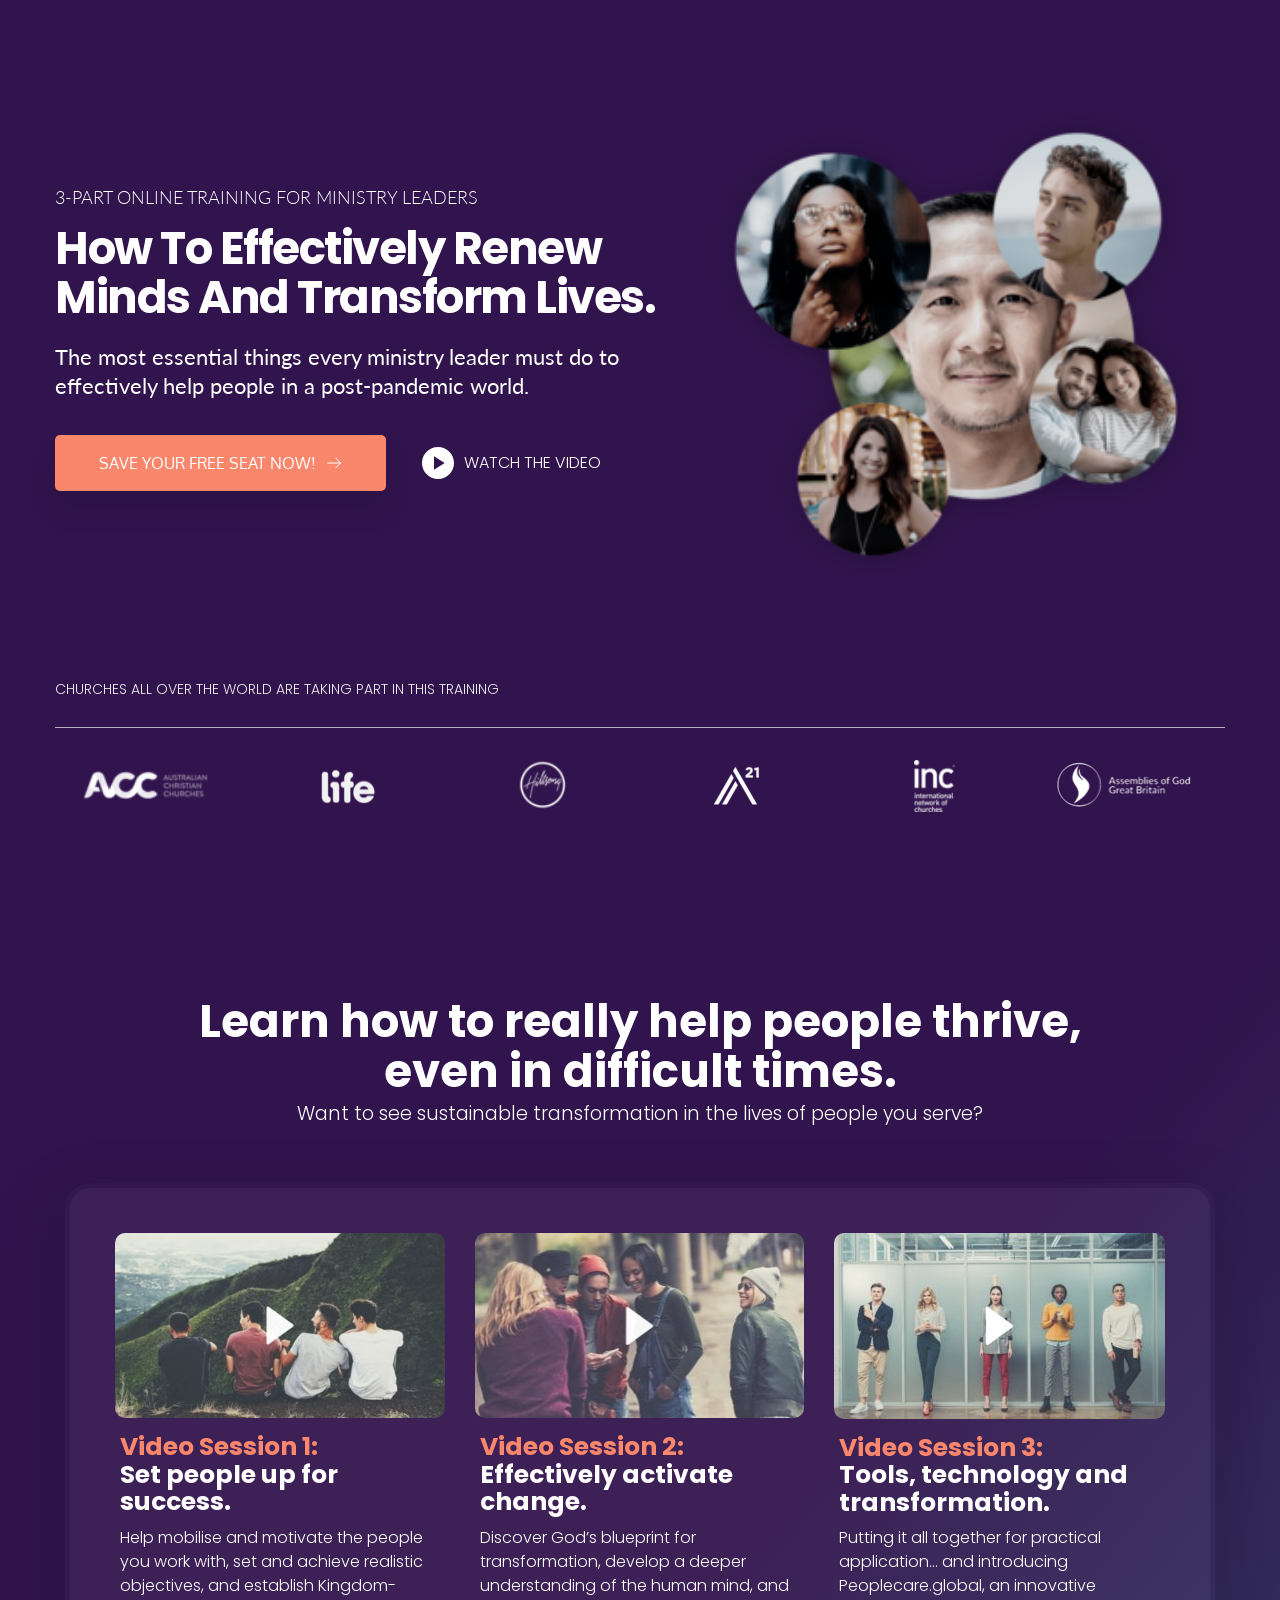
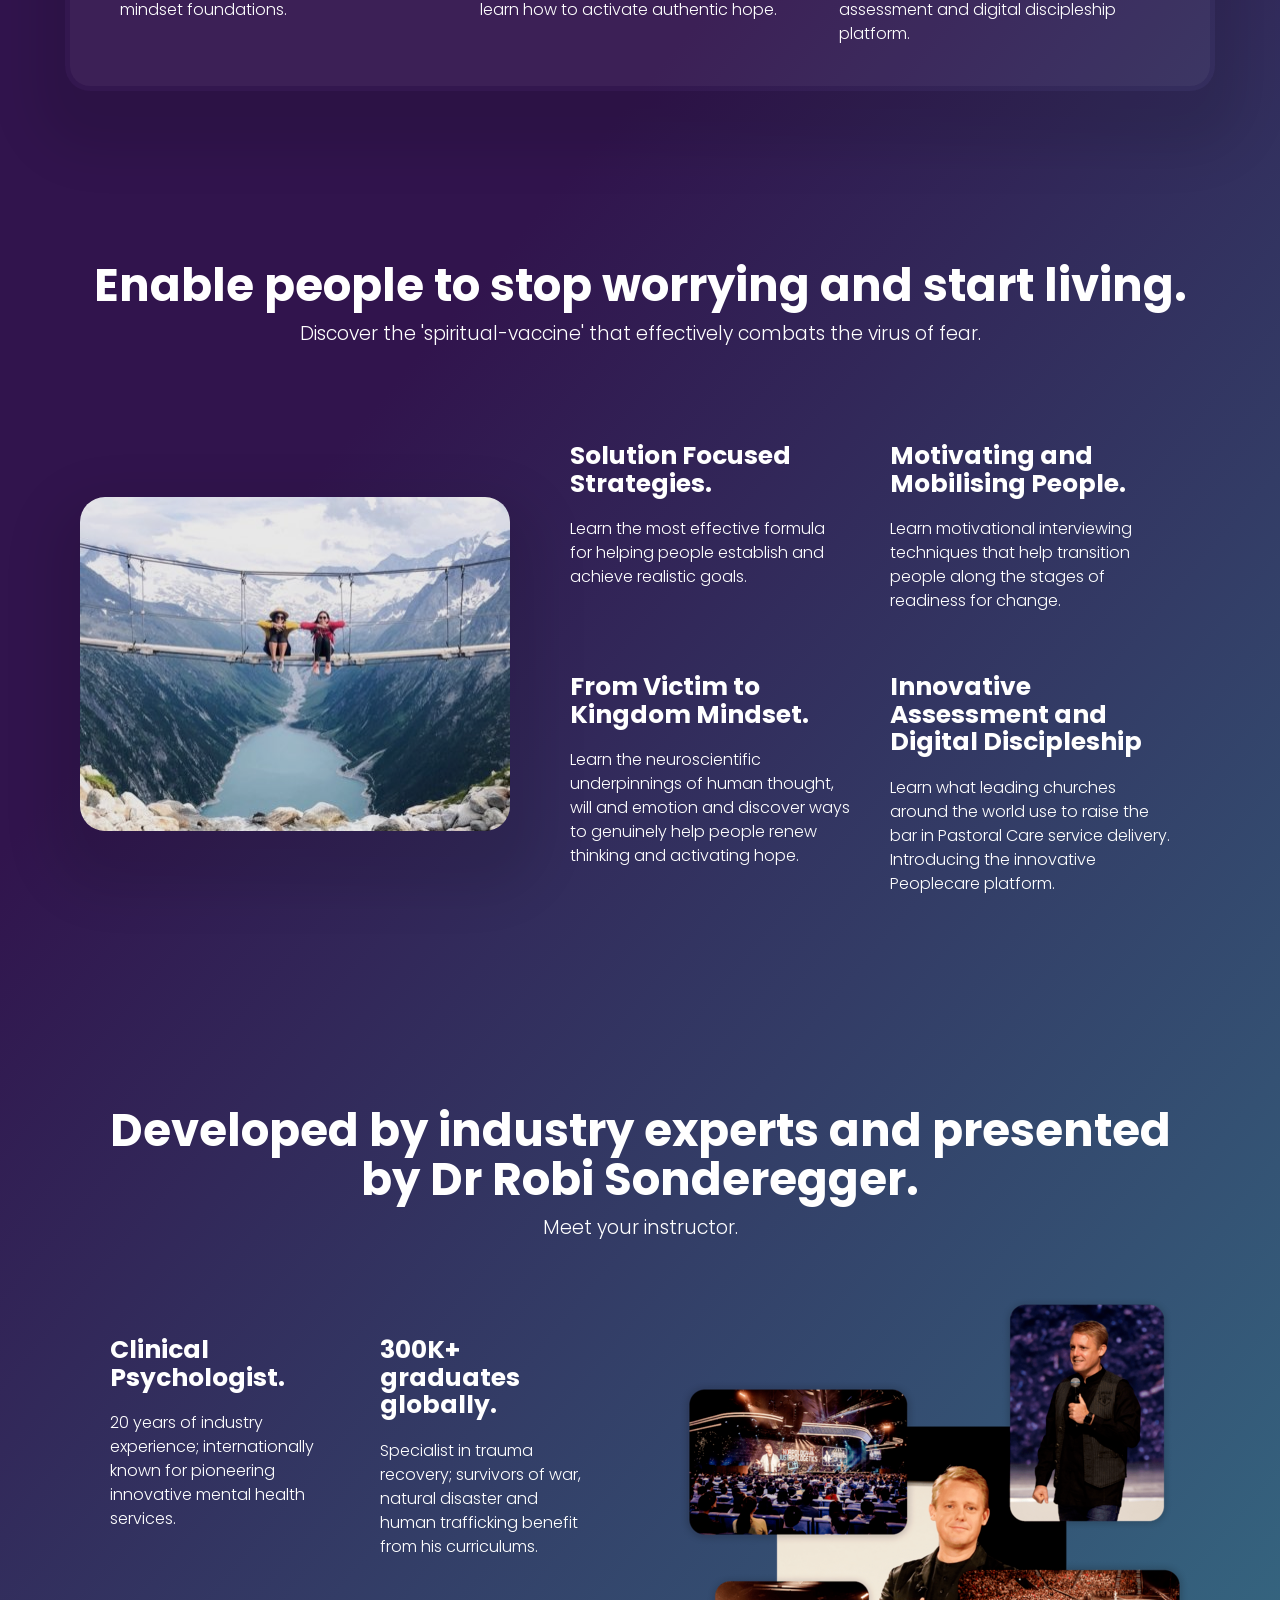
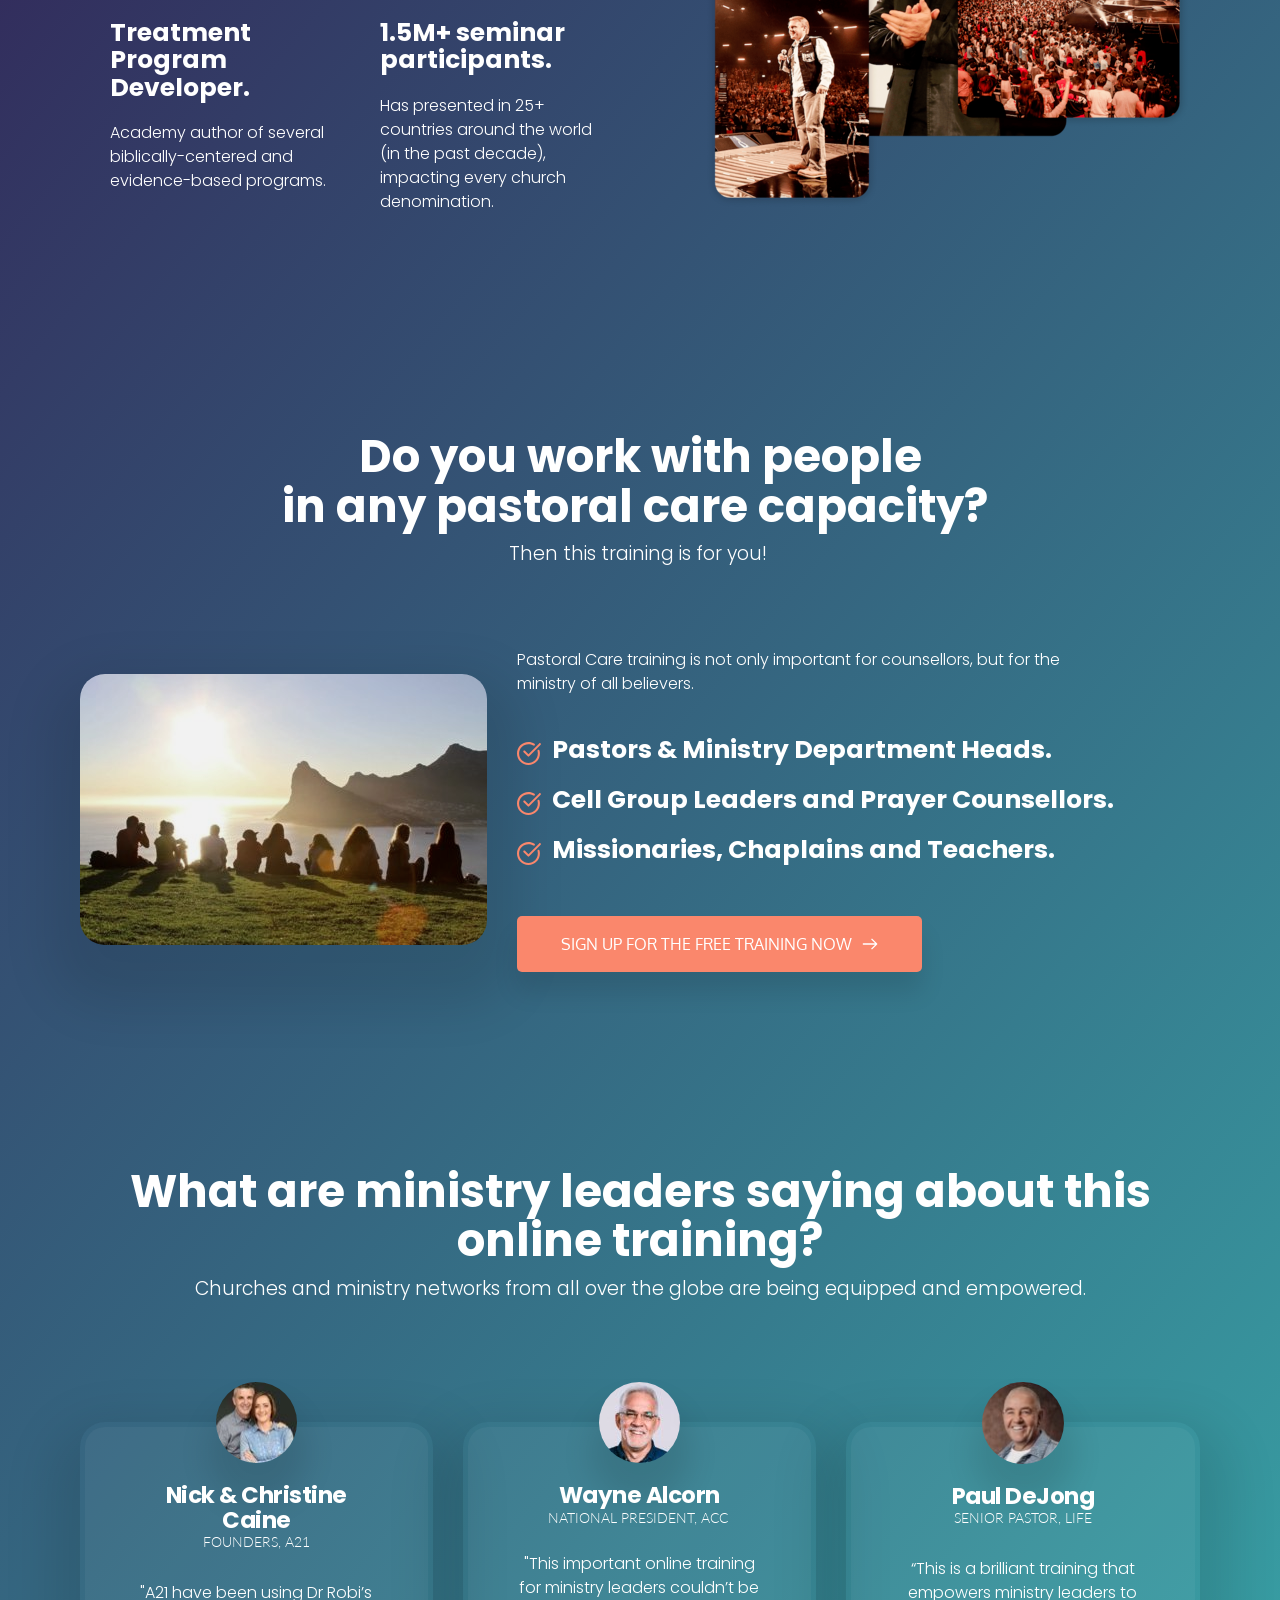
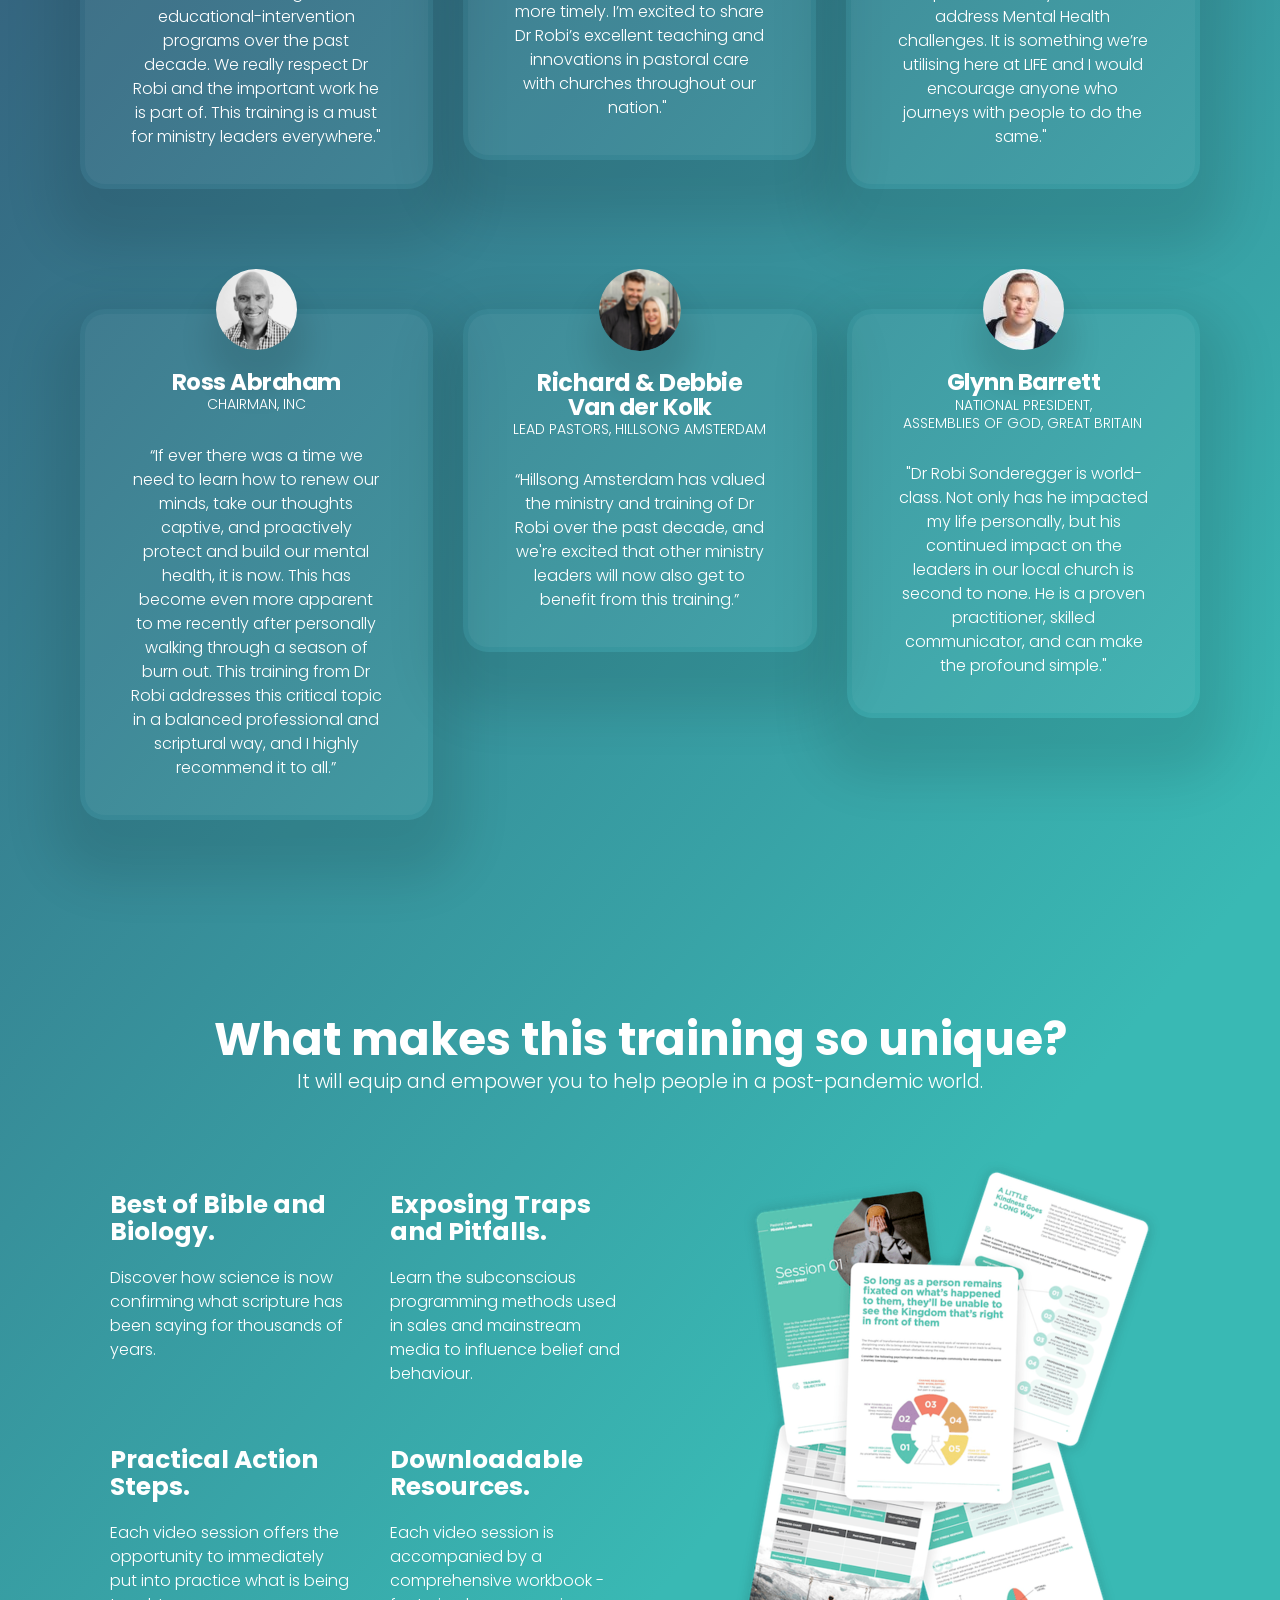
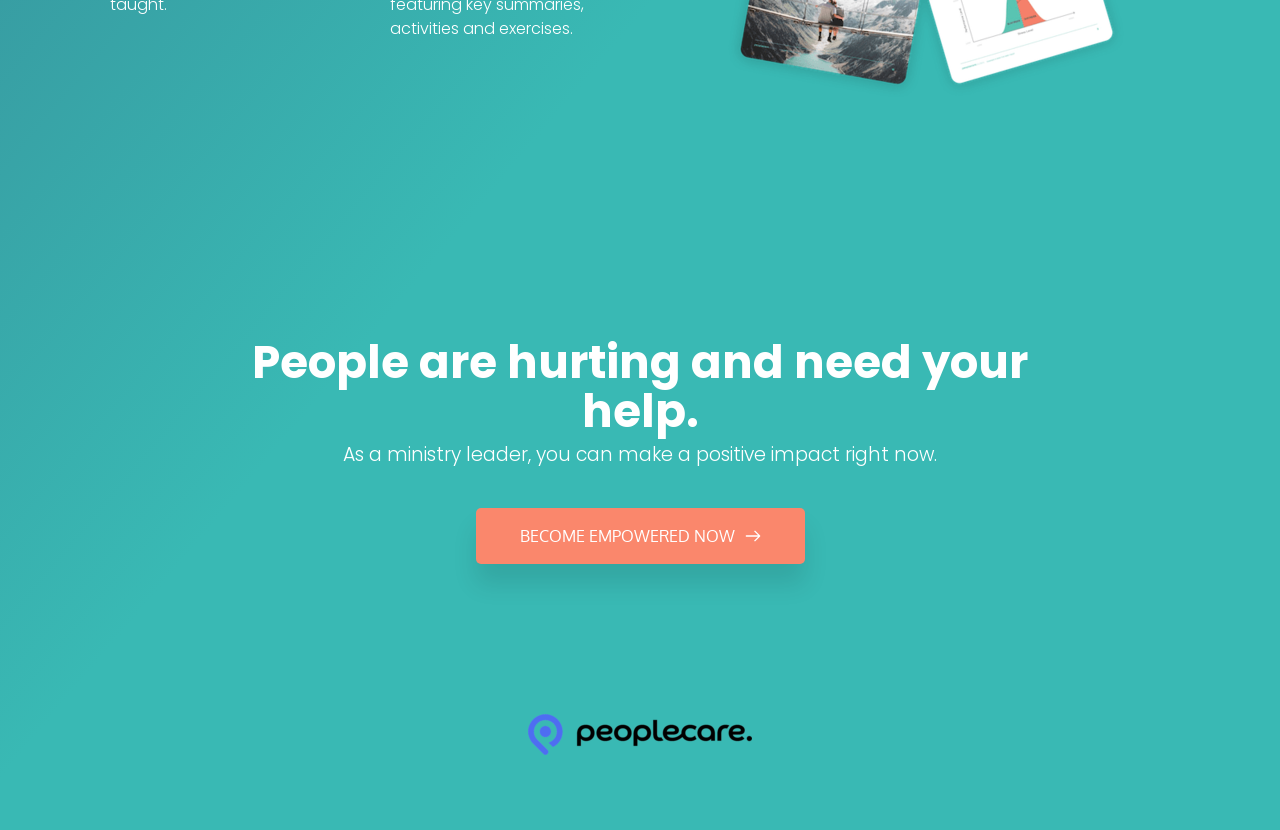
==== commit 73b708b5: "transformlives.training" ====
--- a/index.html
+++ b/index.html
@@ -1,1647 +1,1955 @@
-<!DOCTYPE html><html lang="en"><head><meta charset="utf-8"><link rel="icon" href="assets/img/e18d8deb9adf362e0a162d21b8535b50.png" sizes="32x32"/><link rel="icon" href="assets/img/16b27ef9ba9b3fc595eb009091014224.png" sizes="192x192"/><link rel="apple-touch-icon-precomposed" href="assets/img/7b940f26a44d4606daba0ecbab165f3b.png"/><title>Transformlives.training | 3-Part Training for Ministry Leaders</title><meta name="description" content=""><meta property="og:title" content=""><meta property="og:description" content=""><meta property="og:url" content="https://main--transformlives.netlify.app"><meta content="summary_large_image" name="twitter:card"><!-- ASSETS --><meta name="viewport" content="width=device-width, initial-scale=1"><link class="brz-link brz-link-google-prefetch" rel="dns-prefetch" href="//ajax.googleapis.com"><link class="brz-link brz-link-google-prefetch" rel="dns-prefetch" href="//fonts.googleapis.com"><link class="brz-link brz-link-google-preconnect" rel="preconnect" href="https://fonts.gstatic.com/" crossorigin><link class="brz-link brz-link-cdn-preconnect" rel="preconnect" href="https://brizy.b-cdn.net/" crossorigin><link class="brz-link brz-link-google" type="text/css" rel="stylesheet" href="https://fonts.googleapis.com/css?family=Lato:100,100italic,300,300italic,regular,italic,700,700italic,900,900italic|Poppins:100,100italic,200,200italic,300,300italic,regular,italic,500,500italic,600,600italic,700,700italic,800,800italic,900,900italic|Overpass:100,100italic,200,200italic,300,300italic,regular,italic,600,600italic,700,700italic,800,800italic,900,900italic|Oxygen:300,regular,700|Red Hat Text:regular,italic,500,500italic,700,700italic|DM Serif Text:regular,italic|Blinker:100,200,300,regular,600,700,800,900|Aleo:300,300italic,regular,italic,700,700italic|Nunito:200,200italic,300,300italic,regular,italic,600,600italic,700,700italic,800,800italic,900,900italic|Knewave:regular|Palanquin:100,200,300,regular,500,600,700|Palanquin Dark:regular,500,600,700|Roboto:100,100italic,300,300italic,regular,italic,500,500italic,700,700italic,900,900italic|Oswald:200,300,regular,500,600,700|Playfair Display:regular,italic,700,700italic,900,900italic|Fira Sans:100,100italic,200,200italic,300,300italic,regular,italic,500,500italic,600,600italic,700,700italic,800,800italic,900,900italic|Abril Fatface:regular|Comfortaa:300,regular,500,600,700|Kaushan Script:regular|Noto Serif:regular,italic,700,700italic|Montserrat:100,100italic,200,200italic,300,300italic,regular,italic,500,500italic,600,600italic,700,700italic,800,800italic,900,900italic&subset=arabic,bengali,cyrillic,cyrillic-ext,devanagari,greek,greek-ext,gujarati,hebrew,khmer,korean,latin-ext,tamil,telugu,thai,vietnamese&display=swap" /><link class="brz-link brz-link-preview-lib" href="assets/34b493410fbdeaff4e70ff662428df2c.css" rel="stylesheet"/><link class="brz-link brz-link-preview-pro" href="assets/4471e843a0998c130b8e0b8615b52880.css" rel="stylesheet"/><style class="brz-style" id="custom-css">[data-custom-id=qkiudubnopccprkkowoyukwoejfufcqaobdj] {padding-top: 5px;}
+<!DOCTYPE html><html lang="en"><head><meta charset="utf-8"><link rel="canonical" href="https://main--transformlives.netlify.app" /><link rel="icon" href="https://a-cloud.b-cdn.net/media/iW=32&iH=any/9e96c99d576c4e999aab70855998f97c.png" sizes="32x32"/><link rel="icon" href="https://a-cloud.b-cdn.net/media/iW=192&iH=any/9e96c99d576c4e999aab70855998f97c.png" sizes="192x192"/><link rel="apple-touch-icon-precomposed" href="https://a-cloud.b-cdn.net/media/iW=180&iH=any/9e96c99d576c4e999aab70855998f97c.png"/><title>Transformlives.training | 3-Part Training for Ministry Leaders</title><meta name="description" content=""><meta property="og:title" content=""><meta property="og:description" content=""><meta property="og:url" content="https://main--transformlives.netlify.app"><meta content="summary_large_image" name="twitter:card"><!-- ASSETS --><meta name="viewport" content="width=device-width, initial-scale=1"><link class="brz-link brz-link-bunny-fonts-prefetch" rel="dns-prefetch" href="//fonts.bunny.net"><link class="brz-link brz-link-bunny-fonts-preconnect" rel="preconnect" href="https://fonts.bunny.net/" crossorigin><link class="brz-link brz-link-cdn-preconnect" rel="preconnect" href="https://a-cloud.b-cdn.net" crossorigin><link href="https://fonts.bunny.net/css?family=Lato:100,100italic,300,300italic,regular,italic,700,700italic,900,900italic|Poppins:100,100italic,200,200italic,300,300italic,regular,italic,500,500italic,600,600italic,700,700italic,800,800italic,900,900italic|Overpass:100,100italic,200,200italic,300,300italic,regular,italic,600,600italic,700,700italic,800,800italic,900,900italic|Oxygen:300,regular,700&subset=arabic,bengali,cyrillic,cyrillic-ext,devanagari,greek,greek-ext,gujarati,hebrew,khmer,korean,latin-ext,tamil,telugu,thai,vietnamese&display=swap" class="brz-link brz-link-google" type="text/css" rel="stylesheet"/><link href="assets/54fad5dcd467efc450b5903ea3e892f5.css" class="brz-link brz-link-preview-lib" data-group="group-3" rel="stylesheet"/><link href="assets/3fda7172ceb6fb343778843f821e0ba5.css" class="brz-link brz-link-preview-pro" rel="stylesheet"/><style class="brz-style"></style><style class="brz-style">.brz .brz-css-fvtfd {z-index: auto;margin: 0;}
+.brz .brz-css-fvtfd.brz-section .brz-section__content {min-height: auto;display: flex;}
+.brz .brz-css-fvtfd .brz-container {justify-content: center;}
+.brz .brz-css-fvtfd > .slick-slider > .brz-slick-slider__dots {color: rgba(0,0,0,1);}
+.brz .brz-css-fvtfd > .slick-slider > .brz-slick-slider__arrow {color: rgba(0,0,0,.7);}
+@media (min-width:991px) {.brz .brz-css-fvtfd {display: block;}}
+@media (min-width:991px) {.brz .brz-css-fvtfd > .slick-slider > .brz-slick-slider__arrow:hover {color: rgba(0,0,0,1);}}
+@media (max-width:991px) and (min-width:768px) {.brz .brz-css-fvtfd {z-index: auto;margin: 0;}
+	.brz .brz-css-fvtfd.brz-section .brz-section__content {min-height: auto;display: flex;}
+	.brz .brz-css-fvtfd .brz-container {justify-content: center;}
+	.brz .brz-css-fvtfd > .slick-slider > .brz-slick-slider__dots {color: rgba(0,0,0,1);}
+	.brz .brz-css-fvtfd > .slick-slider > .brz-slick-slider__arrow {color: rgba(0,0,0,.7);}}
+@media (max-width:991px) and (min-width:768px) {.brz .brz-css-fvtfd {display: block;}}
+@media (max-width:767px) {.brz .brz-css-fvtfd {z-index: auto;margin: 0;}
+	.brz .brz-css-fvtfd.brz-section .brz-section__content {min-height: auto;display: flex;}
+	.brz .brz-css-fvtfd .brz-container {justify-content: center;}
+	.brz .brz-css-fvtfd > .slick-slider > .brz-slick-slider__dots {color: rgba(0,0,0,1);}
+	.brz .brz-css-fvtfd > .slick-slider > .brz-slick-slider__arrow {color: rgba(0,0,0,.7);}}
+@media (max-width:767px) {.brz .brz-css-fvtfd {display: block;}}
+.brz .brz-css-iosbq {padding: 75px 0px 75px 0px;}
+.brz .brz-css-iosbq > .brz-bg {border: 0px solid rgba(102,115,141,0);border-radius: 0px;mix-blend-mode: normal;}
+.brz .brz-css-iosbq > .brz-bg > .brz-bg-image {background-image: none;display: block;background-size: cover;background-repeat: no-repeat;}
+.brz .brz-css-iosbq > .brz-bg > .brz-bg-image:after {content: "";background-image: none;}
+.brz .brz-css-iosbq > .brz-bg > .brz-bg-color {background-color: rgba(0,0,0,0);background-image: none;}
+.brz .brz-css-iosbq > .brz-bg > .brz-bg-map {display: none;}
+.brz .brz-css-iosbq > .brz-bg > .brz-bg-video {display: none;}
+.brz .brz-css-iosbq > .brz-bg > .brz-bg-shape__top {background-size: 100% 100px;height: 100px;transform: rotateX(0deg) rotateY(0deg);z-index: auto;}
+.brz .brz-css-iosbq > .brz-bg > .brz-bg-shape__top::after {background-image: none;-webkit-mask-image: none;background-size: 100% 100px;height: 100px;}
+.brz .brz-css-iosbq > .brz-bg > .brz-bg-shape__bottom {background-size: 100% 100px;height: 100px;transform: rotateX(-180deg) rotateY(-180deg);z-index: auto;}
+.brz .brz-css-iosbq > .brz-bg > .brz-bg-shape__bottom::after {background-image: none;-webkit-mask-image: none;background-size: 100% 100px;height: 100px;}
+@media (min-width:991px) {.brz .brz-css-iosbq > .brz-bg {transition-duration: .5s;transition-property: filter,box-shadow,background,border-radius,border-color;}
+	.brz .brz-css-iosbq > .brz-bg > .brz-bg-image {background-attachment: scroll;transition-duration: .5s;transition-property: filter,box-shadow,background,border-radius,border-color;}
+	.brz .brz-css-iosbq > .brz-bg > .brz-bg-color {transition-duration: .5s;transition-property: filter,box-shadow,background,border-radius,border-color;}
+	.brz .brz-css-iosbq > .brz-bg > .brz-bg-map {transition-duration: .5s;transition-property: filter,box-shadow,background,border-radius,border-color;}
+	.brz .brz-css-iosbq > .brz-bg > .brz-bg-video {transition-duration: .5s;transition-property: filter,box-shadow,background,border-radius,border-color;}}
+@media (max-width:991px) and (min-width:768px) {.brz .brz-css-iosbq {padding: 50px 15px 50px 15px;}
+	.brz .brz-css-iosbq > .brz-bg {border: 0px solid rgba(102,115,141,0);border-radius: 0px;mix-blend-mode: normal;}
+	.brz .brz-css-iosbq > .brz-bg > .brz-bg-image {background-image: none;display: block;background-size: cover;background-repeat: no-repeat;}
+	.brz .brz-css-iosbq > .brz-bg > .brz-bg-image:after {content: "";background-image: none;}
+	.brz .brz-css-iosbq > .brz-bg > .brz-bg-color {background-color: rgba(0,0,0,0);background-image: none;}
+	.brz .brz-css-iosbq > .brz-bg > .brz-bg-map {display: none;}
+	.brz .brz-css-iosbq > .brz-bg > .brz-bg-video {display: none;}
+	.brz .brz-css-iosbq > .brz-bg > .brz-bg-shape__top {background-size: 100% 100px;height: 100px;transform: rotateX(0deg) rotateY(0deg);z-index: auto;}
+	.brz .brz-css-iosbq > .brz-bg > .brz-bg-shape__top::after {background-image: none;-webkit-mask-image: none;background-size: 100% 100px;height: 100px;}
+	.brz .brz-css-iosbq > .brz-bg > .brz-bg-shape__bottom {background-size: 100% 100px;height: 100px;transform: rotateX(-180deg) rotateY(-180deg);z-index: auto;}
+	.brz .brz-css-iosbq > .brz-bg > .brz-bg-shape__bottom::after {background-image: none;-webkit-mask-image: none;background-size: 100% 100px;height: 100px;}}
+@media (max-width:991px) and (min-width:768px) {.brz .brz-css-iosbq > .brz-bg {transition-duration: .5s;transition-property: filter,box-shadow,background,border-radius,border-color;}
+	.brz .brz-css-iosbq > .brz-bg > .brz-bg-image {transition-duration: .5s;transition-property: filter,box-shadow,background,border-radius,border-color;}
+	.brz .brz-css-iosbq > .brz-bg > .brz-bg-color {transition-duration: .5s;transition-property: filter,box-shadow,background,border-radius,border-color;}
+	.brz .brz-css-iosbq > .brz-bg > .brz-bg-map {transition-duration: .5s;transition-property: filter,box-shadow,background,border-radius,border-color;}
+	.brz .brz-css-iosbq > .brz-bg > .brz-bg-video {transition-duration: .5s;transition-property: filter,box-shadow,background,border-radius,border-color;}}
+@media (max-width:767px) {.brz .brz-css-iosbq {padding: 25px 15px 25px 15px;}
+	.brz .brz-css-iosbq > .brz-bg {border: 0px solid rgba(102,115,141,0);border-radius: 0px;mix-blend-mode: normal;}
+	.brz .brz-css-iosbq > .brz-bg > .brz-bg-image {background-image: none;display: block;background-size: cover;background-repeat: no-repeat;}
+	.brz .brz-css-iosbq > .brz-bg > .brz-bg-image:after {content: "";background-image: none;}
+	.brz .brz-css-iosbq > .brz-bg > .brz-bg-color {background-color: rgba(0,0,0,0);background-image: none;}
+	.brz .brz-css-iosbq > .brz-bg > .brz-bg-map {display: none;}
+	.brz .brz-css-iosbq > .brz-bg > .brz-bg-video {display: none;}
+	.brz .brz-css-iosbq > .brz-bg > .brz-bg-shape__top {background-size: 100% 100px;height: 100px;transform: rotateX(0deg) rotateY(0deg);z-index: auto;}
+	.brz .brz-css-iosbq > .brz-bg > .brz-bg-shape__top::after {background-image: none;-webkit-mask-image: none;background-size: 100% 100px;height: 100px;}
+	.brz .brz-css-iosbq > .brz-bg > .brz-bg-shape__bottom {background-size: 100% 100px;height: 100px;transform: rotateX(-180deg) rotateY(-180deg);z-index: auto;}
+	.brz .brz-css-iosbq > .brz-bg > .brz-bg-shape__bottom::after {background-image: none;-webkit-mask-image: none;background-size: 100% 100px;height: 100px;}}
+@media (max-width:767px) {.brz .brz-css-iosbq > .brz-bg {transition-duration: .5s;transition-property: filter,box-shadow,background,border-radius,border-color;}
+	.brz .brz-css-iosbq > .brz-bg > .brz-bg-image {transition-duration: .5s;transition-property: filter,box-shadow,background,border-radius,border-color;}
+	.brz .brz-css-iosbq > .brz-bg > .brz-bg-color {transition-duration: .5s;transition-property: filter,box-shadow,background,border-radius,border-color;}
+	.brz .brz-css-iosbq > .brz-bg > .brz-bg-map {transition-duration: .5s;transition-property: filter,box-shadow,background,border-radius,border-color;}
+	.brz .brz-css-iosbq > .brz-bg > .brz-bg-video {transition-duration: .5s;transition-property: filter,box-shadow,background,border-radius,border-color;}}
+.brz .brz-css-bipjo {border: 0px solid transparent;}
+@media (min-width:991px) {.brz .brz-css-bipjo {max-width: calc(1 * var(--brz-section-container-max-width,1170px));}}
+@media (max-width:991px) and (min-width:768px) {.brz .brz-css-bipjo {border: 0px solid transparent;}}
+@media (max-width:991px) and (min-width:768px) {.brz .brz-css-bipjo {max-width: 100%;}}
+@media (max-width:767px) {.brz .brz-css-bipjo {border: 0px solid transparent;}}
+@media (max-width:767px) {.brz .brz-css-bipjo {max-width: 100%;}}
+.brz .brz-css-raqwu {margin: 0;z-index: auto;align-items: flex-start;}
+.brz .brz-css-raqwu > .brz-bg {border: 0px solid rgba(102,115,141,0);border-radius: 0px;box-shadow: none;max-width: 100%;mix-blend-mode: normal;}
+.brz .brz-css-raqwu > .brz-bg > .brz-bg-image {background-image: none;display: block;}
+.brz .brz-css-raqwu > .brz-bg > .brz-bg-image:after {content: "";background-image: none;}
+.brz .brz-css-raqwu > .brz-bg > .brz-bg-color {background-color: rgba(0,0,0,0);background-image: none;}
+.brz .brz-css-raqwu > .brz-bg > .brz-bg-map {display: none;}
+.brz .brz-css-raqwu > .brz-bg > .brz-bg-video {display: none;}
+.brz .brz-css-raqwu > .brz-row {border: 0px solid transparent;}
+@media (min-width:991px) {.brz .brz-css-raqwu {min-height: auto;display: flex;}
+	.brz .brz-css-raqwu > .brz-bg {transition-duration: .5s;transition-property: filter,box-shadow,background,border-radius,border-color;}
+	.brz .brz-css-raqwu > .brz-bg > .brz-bg-image {transition-duration: .5s;transition-property: filter,box-shadow,background,border-radius,border-color;}
+	.brz .brz-css-raqwu > .brz-bg > .brz-bg-color {transition-duration: .5s;transition-property: filter,box-shadow,background,border-radius,border-color;}
+	.brz .brz-css-raqwu > .brz-bg > .brz-bg-video {transition-duration: .5s;transition-property: filter,box-shadow,background,border-radius,border-color;}
+	.brz .brz-css-raqwu > .brz-row {transition-duration: .5s;transition-property: filter,box-shadow,background,border-radius,border-color;}}
+@media (max-width:991px) and (min-width:768px) {.brz .brz-css-raqwu {margin: 0;z-index: auto;align-items: flex-start;}
+	.brz .brz-css-raqwu > .brz-bg {border: 0px solid rgba(102,115,141,0);border-radius: 0px;box-shadow: none;max-width: 100%;mix-blend-mode: normal;}
+	.brz .brz-css-raqwu > .brz-bg > .brz-bg-image {background-image: none;display: block;}
+	.brz .brz-css-raqwu > .brz-bg > .brz-bg-image:after {content: "";background-image: none;}
+	.brz .brz-css-raqwu > .brz-bg > .brz-bg-color {background-color: rgba(0,0,0,0);background-image: none;}
+	.brz .brz-css-raqwu > .brz-bg > .brz-bg-map {display: none;}
+	.brz .brz-css-raqwu > .brz-bg > .brz-bg-video {display: none;}
+	.brz .brz-css-raqwu > .brz-row {border: 0px solid transparent;}}
+@media (max-width:991px) and (min-width:768px) {.brz .brz-css-raqwu {min-height: auto;display: flex;}
+	.brz .brz-css-raqwu > .brz-bg {transition-duration: .5s;transition-property: filter,box-shadow,background,border-radius,border-color;}
+	.brz .brz-css-raqwu > .brz-bg > .brz-bg-image {transition-duration: .5s;transition-property: filter,box-shadow,background,border-radius,border-color;}
+	.brz .brz-css-raqwu > .brz-bg > .brz-bg-color {transition-duration: .5s;transition-property: filter,box-shadow,background,border-radius,border-color;}
+	.brz .brz-css-raqwu > .brz-bg > .brz-bg-video {transition-duration: .5s;transition-property: filter,box-shadow,background,border-radius,border-color;}
+	.brz .brz-css-raqwu > .brz-row {flex-direction: row;flex-wrap: wrap;justify-content: flex-start;transition-duration: .5s;transition-property: filter,box-shadow,background,border-radius,border-color;}}
+@media (max-width:767px) {.brz .brz-css-raqwu {margin: 0;z-index: auto;align-items: flex-start;}
+	.brz .brz-css-raqwu > .brz-bg {border: 0px solid rgba(102,115,141,0);border-radius: 0px;box-shadow: none;max-width: 100%;mix-blend-mode: normal;}
+	.brz .brz-css-raqwu > .brz-bg > .brz-bg-image {background-image: none;display: block;}
+	.brz .brz-css-raqwu > .brz-bg > .brz-bg-image:after {content: "";background-image: none;}
+	.brz .brz-css-raqwu > .brz-bg > .brz-bg-color {background-color: rgba(0,0,0,0);background-image: none;}
+	.brz .brz-css-raqwu > .brz-bg > .brz-bg-map {display: none;}
+	.brz .brz-css-raqwu > .brz-bg > .brz-bg-video {display: none;}
+	.brz .brz-css-raqwu > .brz-row {border: 0px solid transparent;}}
+@media (max-width:767px) {.brz .brz-css-raqwu {min-height: auto;display: flex;}
+	.brz .brz-css-raqwu > .brz-bg {transition-duration: .5s;transition-property: filter,box-shadow,background,border-radius,border-color;}
+	.brz .brz-css-raqwu > .brz-bg > .brz-bg-image {transition-duration: .5s;transition-property: filter,box-shadow,background,border-radius,border-color;}
+	.brz .brz-css-raqwu > .brz-bg > .brz-bg-color {transition-duration: .5s;transition-property: filter,box-shadow,background,border-radius,border-color;}
+	.brz .brz-css-raqwu > .brz-bg > .brz-bg-video {transition-duration: .5s;transition-property: filter,box-shadow,background,border-radius,border-color;}
+	.brz .brz-css-raqwu > .brz-row {flex-direction: row;flex-wrap: wrap;justify-content: flex-start;transition-duration: .5s;transition-property: filter,box-shadow,background,border-radius,border-color;}}
+.brz .brz-css-uelsc {padding: 10px;max-width: 100%;}
+@media (max-width:991px) and (min-width:768px) {.brz .brz-css-uelsc {padding: 0;max-width: 100%;}}
+@media (max-width:767px) {.brz .brz-css-uelsc {padding: 0;max-width: 100%;}}
+.brz .brz-css-tkfrj {z-index: auto;flex: 1 1 50%;max-width: 50%;justify-content: flex-start;}
+.brz .brz-css-tkfrj > .brz-bg {border: 0px solid rgba(102,115,141,0);border-radius: 0px;box-shadow: none;margin: 0;mix-blend-mode: normal;}
+.brz .brz-css-tkfrj > .brz-bg > .brz-bg-image {background-image: none;display: block;}
+.brz .brz-css-tkfrj > .brz-bg > .brz-bg-image:after {content: "";background-image: none;}
+.brz .brz-css-tkfrj > .brz-bg > .brz-bg-color {background-color: rgba(0,0,0,0);background-image: none;}
+.brz .brz-css-tkfrj > .brz-bg > .brz-bg-map {display: none;}
+.brz .brz-css-tkfrj > .brz-bg > .brz-bg-video {display: none;}
+@media (min-width:991px) {.brz .brz-css-tkfrj > .brz-bg {transition-duration: .5s;transition-property: filter,box-shadow,background,border-radius,border-color;}
+	.brz .brz-css-tkfrj > .brz-bg > .brz-bg-image {transition-duration: .5s;transition-property: filter,box-shadow,background,border-radius,border-color;}
+	.brz .brz-css-tkfrj > .brz-bg > .brz-bg-color {transition-duration: .5s;transition-property: filter,box-shadow,background,border-radius,border-color;}}
+@media (max-width:991px) and (min-width:768px) {.brz .brz-css-tkfrj {z-index: auto;flex: 1 1 50%;max-width: 50%;justify-content: flex-start;}
+	.brz .brz-css-tkfrj > .brz-bg {border: 0px solid rgba(102,115,141,0);border-radius: 0px;box-shadow: none;margin: 0;mix-blend-mode: normal;}
+	.brz .brz-css-tkfrj > .brz-bg > .brz-bg-image {background-image: none;display: block;}
+	.brz .brz-css-tkfrj > .brz-bg > .brz-bg-image:after {content: "";background-image: none;}
+	.brz .brz-css-tkfrj > .brz-bg > .brz-bg-color {background-color: rgba(0,0,0,0);background-image: none;}
+	.brz .brz-css-tkfrj > .brz-bg > .brz-bg-map {display: none;}
+	.brz .brz-css-tkfrj > .brz-bg > .brz-bg-video {display: none;}}
+@media (max-width:991px) and (min-width:768px) {.brz .brz-css-tkfrj > .brz-bg {transition-duration: .5s;transition-property: filter,box-shadow,background,border-radius,border-color;}
+	.brz .brz-css-tkfrj > .brz-bg > .brz-bg-image {transition-duration: .5s;transition-property: filter,box-shadow,background,border-radius,border-color;}
+	.brz .brz-css-tkfrj > .brz-bg > .brz-bg-color {transition-duration: .5s;transition-property: filter,box-shadow,background,border-radius,border-color;}}
+@media (max-width:767px) {.brz .brz-css-tkfrj {z-index: auto;flex: 1 1 100%;max-width: 100%;justify-content: flex-start;}
+	.brz .brz-css-tkfrj > .brz-bg {border: 0px solid rgba(102,115,141,0);border-radius: 0px;box-shadow: none;margin: 10px 0px 10px 0px;mix-blend-mode: normal;}
+	.brz .brz-css-tkfrj > .brz-bg > .brz-bg-image {background-image: none;display: block;}
+	.brz .brz-css-tkfrj > .brz-bg > .brz-bg-image:after {content: "";background-image: none;}
+	.brz .brz-css-tkfrj > .brz-bg > .brz-bg-color {background-color: rgba(0,0,0,0);background-image: none;}
+	.brz .brz-css-tkfrj > .brz-bg > .brz-bg-map {display: none;}
+	.brz .brz-css-tkfrj > .brz-bg > .brz-bg-video {display: none;}}
+@media (max-width:767px) {.brz .brz-css-tkfrj > .brz-bg {transition-duration: .5s;transition-property: filter,box-shadow,background,border-radius,border-color;}
+	.brz .brz-css-tkfrj > .brz-bg > .brz-bg-image {transition-duration: .5s;transition-property: filter,box-shadow,background,border-radius,border-color;}
+	.brz .brz-css-tkfrj > .brz-bg > .brz-bg-color {transition-duration: .5s;transition-property: filter,box-shadow,background,border-radius,border-color;}}
+.brz .brz-css-dstth {z-index: auto;margin: 0;border: 0px solid transparent;padding: 5px 15px 5px 15px;min-height: auto;}
+@media (min-width:991px) {.brz .brz-css-dstth {display: flex;transition-duration: .5s;transition-property: filter,box-shadow,background,border-radius,border-color;}}
+@media (max-width:991px) and (min-width:768px) {.brz .brz-css-dstth {z-index: auto;margin: 0;border: 0px solid transparent;padding: 5px 15px 5px 15px;min-height: auto;}}
+@media (max-width:991px) and (min-width:768px) {.brz .brz-css-dstth {display: flex;transition-duration: .5s;transition-property: filter,box-shadow,background,border-radius,border-color;}}
+@media (max-width:767px) {.brz .brz-css-dstth {z-index: auto;margin: 10px 0px 10px 0px;border: 0px solid transparent;padding: 0;min-height: auto;}}
+@media (max-width:767px) {.brz .brz-css-dstth {display: flex;transition-duration: .5s;transition-property: filter,box-shadow,background,border-radius,border-color;}}
+.brz .brz-css-bbhpq {padding: 0;margin: 10px 0px 10px 0px;justify-content: center;position: relative;}
+@media (min-width:991px) {.brz .brz-css-bbhpq {display: flex;z-index: auto;position: relative;}}
+@media (max-width:991px) and (min-width:768px) {.brz .brz-css-bbhpq {padding: 0;margin: 10px 0px 10px 0px;justify-content: center;position: relative;}}
+@media (max-width:991px) and (min-width:768px) {.brz .brz-css-bbhpq {display: flex;z-index: auto;position: relative;}}
+@media (max-width:767px) {.brz .brz-css-bbhpq {padding: 0;margin: 10px 0px 10px 0px;justify-content: center;position: relative;}}
+@media (max-width:767px) {.brz .brz-css-bbhpq {display: flex;z-index: auto;position: relative;}}
+.brz .brz-css-qoeno {animation-name: none;animation-duration: 1000ms;animation-delay: 1000ms;animation-iteration-count: unset;}
+@media (max-width:991px) and (min-width:768px) {.brz .brz-css-qoeno {animation-name: none;animation-duration: 1000ms;animation-delay: 1000ms;animation-iteration-count: unset;}}
+@media (max-width:767px) {.brz .brz-css-qoeno {animation-name: none;animation-duration: 1000ms;animation-delay: 1000ms;animation-iteration-count: unset;}}
+.brz .brz-css-ggucv {width: 100%;mix-blend-mode: normal;}
+@media (max-width:991px) and (min-width:768px) {.brz .brz-css-ggucv {width: 100%;mix-blend-mode: normal;}}
+@media (max-width:767px) {.brz .brz-css-ggucv {width: 100%;mix-blend-mode: normal;}}
+.brz .brz-css-jlfwy {animation-name: none;animation-duration: 1000ms;animation-delay: 1000ms;animation-iteration-count: unset;}
+@media (max-width:991px) and (min-width:768px) {.brz .brz-css-jlfwy {animation-name: none;animation-duration: 1000ms;animation-delay: 1000ms;animation-iteration-count: unset;}}
+@media (max-width:767px) {.brz .brz-css-jlfwy {animation-name: none;animation-duration: 1000ms;animation-delay: 1000ms;animation-iteration-count: unset;}}
+.brz .brz-css-xnswz {animation-name: none;animation-duration: 1000ms;animation-delay: 1000ms;animation-iteration-count: unset;}
+@media (max-width:991px) and (min-width:768px) {.brz .brz-css-xnswz {animation-name: none;animation-duration: 1000ms;animation-delay: 1000ms;animation-iteration-count: unset;}}
+@media (max-width:767px) {.brz .brz-css-xnswz {animation-name: none;animation-duration: 1000ms;animation-delay: 1000ms;animation-iteration-count: unset;}}
+.brz .brz-css-xrvsm {z-index: auto;position: relative;margin: 10px 0px 10px 0px;}
+@media (min-width:991px) {.brz .brz-css-xrvsm {display: flex;position: relative;}}
+@media (max-width:991px) and (min-width:768px) {.brz .brz-css-xrvsm {z-index: auto;position: relative;margin: 10px 0px 10px 0px;}}
+@media (max-width:991px) and (min-width:768px) {.brz .brz-css-xrvsm {display: flex;position: relative;}}
+@media (max-width:767px) {.brz .brz-css-xrvsm {z-index: auto;position: relative;margin: 10px 0px 10px 0px;}}
+@media (max-width:767px) {.brz .brz-css-xrvsm {display: flex;position: relative;}}
+.brz .brz-css-mkacm {justify-content: center;padding: 0;margin: 0px -5px -20px -5px;}
+@media (max-width:991px) and (min-width:768px) {.brz .brz-css-mkacm {justify-content: center;padding: 0;margin: 0px -5px -20px -5px;}}
+@media (max-width:767px) {.brz .brz-css-mkacm {justify-content: center;padding: 0;margin: 0px -5px -20px -5px;}}
+.brz .brz-css-vxksx {padding: 0px 5px 20px 5px;}
+@media (max-width:991px) and (min-width:768px) {.brz .brz-css-vxksx {padding: 0px 5px 20px 5px;}}
+@media (max-width:767px) {.brz .brz-css-vxksx {padding: 0px 5px 20px 5px;}}
+.brz .brz-css-ccpkk {font-size: 16px;margin-left: 10px;margin-right: 0;stroke-width: 1;}
+@media (max-width:991px) and (min-width:768px) {.brz .brz-css-ccpkk {font-size: 16px;margin-left: 10px;margin-right: 0;stroke-width: 1;}}
+@media (max-width:767px) {.brz .brz-css-ccpkk {font-size: 16px;margin-left: 10px;margin-right: 0;stroke-width: 1;}}
+.brz .brz-css-llhge.brz-btn {display: flex;align-items: center;justify-content: center;font-family: var(--brz-buttonfontfamily);font-weight: var(--brz-buttonfontweight);font-size: var(--brz-buttonfontsize);line-height: var(--brz-buttonlineheight);letter-spacing: var(--brz-buttonletterspacing);color: rgba(var(--brz-global-color8),1);border: 2px solid rgba(var(--brz-global-color3),0);border-radius: 2px;background-color: rgba(var(--brz-global-color3),1);background-image: none;box-shadow: none;padding: 14px 42px 14px 42px;flex-flow: row-reverse nowrap;}
+.brz .brz-css-llhge.brz-btn.brz-btn-submit {color: rgba(var(--brz-global-color8),1);background-color: rgba(var(--brz-global-color3),1);}
+.brz .brz-css-llhge .brz-btn--story-container {border: 2px solid rgba(var(--brz-global-color3),0);flex-flow: row-reverse nowrap;border-radius: 2px;}
+@media (min-width:991px) {.brz .brz-css-llhge.brz-btn {transition-duration: .5s;transition-property: filter,color,background,border-color,box-shadow;}
+	.brz .brz-css-llhge.brz-btn.brz-btn-submit {transition-duration: .5s;transition-property: filter,color,background,border-color,box-shadow;}
+	.brz .brz-css-llhge .brz-btn--story-container {transition-duration: .5s;transition-property: filter,color,background,border-color,box-shadow;}}
+@media (min-width:991px) {.brz .brz-css-llhge.brz-btn:hover {background-color: rgba(var(--brz-global-color3),.8);}
+	.brz .brz-css-llhge.brz-btn.brz-btn-submit:hover {background-color: rgba(var(--brz-global-color3),.8);}}
+@media (max-width:991px) and (min-width:768px) {.brz .brz-css-llhge.brz-btn {display: flex;align-items: center;justify-content: center;font-family: var(--brz-buttonfontfamily);font-weight: var(--brz-buttontabletfontweight);font-size: var(--brz-buttontabletfontsize);line-height: var(--brz-buttontabletlineheight);letter-spacing: var(--brz-buttontabletletterspacing);color: rgba(var(--brz-global-color8),1);border: 2px solid rgba(var(--brz-global-color3),0);border-radius: 2px;background-color: rgba(var(--brz-global-color3),1);background-image: none;box-shadow: none;padding: 11px 26px 11px 26px;flex-flow: row-reverse nowrap;}
+	.brz .brz-css-llhge.brz-btn.brz-btn-submit {color: rgba(var(--brz-global-color8),1);background-color: rgba(var(--brz-global-color3),1);}
+	.brz .brz-css-llhge .brz-btn--story-container {border: 2px solid rgba(var(--brz-global-color3),0);flex-flow: row-reverse nowrap;border-radius: 2px;}}
+@media (max-width:991px) and (min-width:768px) {.brz .brz-css-llhge.brz-btn {transition-duration: .5s;transition-property: filter,color,background,border-color,box-shadow;}
+	.brz .brz-css-llhge.brz-btn.brz-btn-submit {transition-duration: .5s;transition-property: filter,color,background,border-color,box-shadow;}
+	.brz .brz-css-llhge .brz-btn--story-container {transition-duration: .5s;transition-property: filter,color,background,border-color,box-shadow;}}
+@media (max-width:767px) {.brz .brz-css-llhge.brz-btn {display: flex;align-items: center;justify-content: center;font-family: var(--brz-buttonfontfamily);font-weight: var(--brz-buttonmobilefontweight);font-size: var(--brz-buttonmobilefontsize);line-height: var(--brz-buttonmobilelineheight);letter-spacing: var(--brz-buttonmobileletterspacing);color: rgba(var(--brz-global-color8),1);border: 2px solid rgba(var(--brz-global-color3),0);border-radius: 2px;background-color: rgba(var(--brz-global-color3),1);background-image: none;box-shadow: none;padding: 11px 26px 11px 26px;flex-flow: row-reverse nowrap;}
+	.brz .brz-css-llhge.brz-btn.brz-btn-submit {color: rgba(var(--brz-global-color8),1);background-color: rgba(var(--brz-global-color3),1);}
+	.brz .brz-css-llhge .brz-btn--story-container {border: 2px solid rgba(var(--brz-global-color3),0);flex-flow: row-reverse nowrap;border-radius: 2px;}}
+@media (max-width:767px) {.brz .brz-css-llhge.brz-btn {transition-duration: .5s;transition-property: filter,color,background,border-color,box-shadow;}
+	.brz .brz-css-llhge.brz-btn.brz-btn-submit {transition-duration: .5s;transition-property: filter,color,background,border-color,box-shadow;}
+	.brz .brz-css-llhge .brz-btn--story-container {transition-duration: .5s;transition-property: filter,color,background,border-color,box-shadow;}}
+.brz .brz-css-esmzv {animation-name: none;animation-duration: 1000ms;animation-delay: 1000ms;animation-iteration-count: unset;}
+@media (max-width:991px) and (min-width:768px) {.brz .brz-css-esmzv {animation-name: none;animation-duration: 1000ms;animation-delay: 1000ms;animation-iteration-count: unset;}}
+@media (max-width:767px) {.brz .brz-css-esmzv {animation-name: none;animation-duration: 1000ms;animation-delay: 1000ms;animation-iteration-count: unset;}}
+.brz .brz-css-kpnzl {max-width: 100%;height: auto;box-shadow: none;border: 0px solid rgba(102,115,141,0);border-radius: 0px;}
+.brz .brz-css-kpnzl .brz-picture:after {box-shadow: none;background-color: rgba(255,255,255,0);background-image: none;border-radius: 0px;}
+.brz .brz-css-kpnzl .brz-picture {-webkit-mask-image: none;mask-image: none;}
+@media (min-width:991px) {.brz .brz-css-kpnzl {transition-duration: .5s;transition-property: filter,box-shadow,background,border-radius,border-color;}
+	.brz .brz-css-kpnzl .brz-picture:after {transition-duration: .5s;transition-property: filter,box-shadow,background,border-radius,border-color;}
+	.brz .brz-css-kpnzl .brz-picture {transition-duration: .5s;transition-property: filter,box-shadow,background,border-radius,border-color;}}
+@media (max-width:991px) and (min-width:768px) {.brz .brz-css-kpnzl {max-width: 100%;height: auto;box-shadow: none;border: 0px solid rgba(102,115,141,0);border-radius: 0px;}
+	.brz .brz-css-kpnzl .brz-picture:after {box-shadow: none;background-color: rgba(255,255,255,0);background-image: none;border-radius: 0px;}
+	.brz .brz-css-kpnzl .brz-picture {-webkit-mask-image: none;mask-image: none;}}
+@media (max-width:991px) and (min-width:768px) {.brz .brz-css-kpnzl {transition-duration: .5s;transition-property: filter,box-shadow,background,border-radius,border-color;}
+	.brz .brz-css-kpnzl .brz-picture:after {transition-duration: .5s;transition-property: filter,box-shadow,background,border-radius,border-color;}
+	.brz .brz-css-kpnzl .brz-picture {transition-duration: .5s;transition-property: filter,box-shadow,background,border-radius,border-color;}}
+@media (max-width:767px) {.brz .brz-css-kpnzl {max-width: 65%;height: auto;box-shadow: none;border: 0px solid rgba(102,115,141,0);border-radius: 0px;}
+	.brz .brz-css-kpnzl .brz-picture:after {box-shadow: none;background-color: rgba(255,255,255,0);background-image: none;border-radius: 0px;}
+	.brz .brz-css-kpnzl .brz-picture {-webkit-mask-image: none;mask-image: none;}}
+@media (max-width:767px) {.brz .brz-css-kpnzl {transition-duration: .5s;transition-property: filter,box-shadow,background,border-radius,border-color;}
+	.brz .brz-css-kpnzl .brz-picture:after {transition-duration: .5s;transition-property: filter,box-shadow,background,border-radius,border-color;}
+	.brz .brz-css-kpnzl .brz-picture {transition-duration: .5s;transition-property: filter,box-shadow,background,border-radius,border-color;}}
+.brz .brz-css-xznyk {padding-top: 94.1952%;}
+.brz .brz-css-xznyk > .brz-img {position: absolute;width: 100%;}
+@media (max-width:991px) and (min-width:768px) {.brz .brz-css-xznyk {padding-top: 94.1942%;}
+	.brz .brz-css-xznyk > .brz-img {position: absolute;width: 100%;}}
+@media (max-width:767px) {.brz .brz-css-xznyk {padding-top: 94.1968%;}
+	.brz .brz-css-xznyk > .brz-img {position: absolute;width: 100%;}}
+.brz .brz-css-geqqm {width: 75%;}
+.brz .brz-css-geqqm .brz-hr {border-top: 2px solid rgba(var(--brz-global-color7),.75);border-radius: 0px;}
+.brz .brz-css-geqqm .brz-line-container:before {mask-size: 20px 100%;-webkit-mask-size: 20px 100%;border-top: 2px solid rgba(var(--brz-global-color7),.75);border-radius: 0px;}
+.brz .brz-css-geqqm .brz-line-container:after {display: none;mask-size: 20px 100%;-webkit-mask-size: 20px 100%;border-top: 2px solid rgba(var(--brz-global-color7),.75);border-radius: 0px;}
+.brz .brz-css-geqqm .brz-line-content {color: rgba(0,0,0,1);}
+.brz .brz-css-geqqm.brz-line-text .brz-line-content {font-family: Lato,sans-serif;font-size: 20px;line-height: 1;font-weight: 400;letter-spacing: 0px;margin: 0 10px;}
+.brz .brz-css-geqqm.brz-line-icon .brz-line-content {font-size: 16px;transform: rotate(0deg);}
+.brz .brz-css-geqqm .brz-line-icon-wrapper {box-shadow: none;border-radius: 0px;margin: 0 10px;background-color: rgba(255,0,0,0);border: 0px solid rgba(0,0,0,0);padding: 0px;}
+@media (min-width:991px) {.brz .brz-css-geqqm .brz-hr {transition-duration: .5s;}
+	.brz .brz-css-geqqm .brz-line-container:before {transition-duration: .5s;}
+	.brz .brz-css-geqqm .brz-line-container:after {transition-duration: .5s;}
+	.brz .brz-css-geqqm .brz-line-content {transition-duration: .5s;}
+	.brz .brz-css-geqqm .brz-line-icon-wrapper {transition-duration: .5s;}}
+@media (max-width:991px) and (min-width:768px) {.brz .brz-css-geqqm {width: 75%;}
+	.brz .brz-css-geqqm .brz-hr {border-top: 2px solid rgba(var(--brz-global-color7),.75);border-radius: 0px;}
+	.brz .brz-css-geqqm .brz-line-container:before {mask-size: 20px 100%;-webkit-mask-size: 20px 100%;border-top: 2px solid rgba(var(--brz-global-color7),.75);border-radius: 0px;}
+	.brz .brz-css-geqqm .brz-line-container:after {display: none;mask-size: 20px 100%;-webkit-mask-size: 20px 100%;border-top: 2px solid rgba(var(--brz-global-color7),.75);border-radius: 0px;}
+	.brz .brz-css-geqqm .brz-line-content {color: rgba(0,0,0,1);}
+	.brz .brz-css-geqqm.brz-line-text .brz-line-content {font-family: Lato,sans-serif;font-size: 20px;line-height: 1;font-weight: 400;letter-spacing: 0px;margin: 0 10px;}
+	.brz .brz-css-geqqm.brz-line-icon .brz-line-content {font-size: 16px;transform: rotate(0deg);}
+	.brz .brz-css-geqqm .brz-line-icon-wrapper {box-shadow: none;border-radius: 0px;margin: 0 10px;background-color: rgba(255,0,0,0);border: 0px solid rgba(0,0,0,0);padding: 0px;}}
+@media (max-width:991px) and (min-width:768px) {.brz .brz-css-geqqm .brz-hr {transition-duration: .5s;}
+	.brz .brz-css-geqqm .brz-line-container:before {transition-duration: .5s;}
+	.brz .brz-css-geqqm .brz-line-container:after {transition-duration: .5s;}
+	.brz .brz-css-geqqm .brz-line-content {transition-duration: .5s;}
+	.brz .brz-css-geqqm .brz-line-icon-wrapper {transition-duration: .5s;}}
+@media (max-width:767px) {.brz .brz-css-geqqm {width: 75%;}
+	.brz .brz-css-geqqm .brz-hr {border-top: 2px solid rgba(var(--brz-global-color7),.75);border-radius: 0px;}
+	.brz .brz-css-geqqm .brz-line-container:before {mask-size: 20px 100%;-webkit-mask-size: 20px 100%;border-top: 2px solid rgba(var(--brz-global-color7),.75);border-radius: 0px;}
+	.brz .brz-css-geqqm .brz-line-container:after {display: none;mask-size: 20px 100%;-webkit-mask-size: 20px 100%;border-top: 2px solid rgba(var(--brz-global-color7),.75);border-radius: 0px;}
+	.brz .brz-css-geqqm .brz-line-content {color: rgba(0,0,0,1);}
+	.brz .brz-css-geqqm.brz-line-text .brz-line-content {font-family: Lato,sans-serif;font-size: 20px;line-height: 1;font-weight: 400;letter-spacing: 0px;margin: 0 10px;}
+	.brz .brz-css-geqqm.brz-line-icon .brz-line-content {font-size: 16px;transform: rotate(0deg);}
+	.brz .brz-css-geqqm .brz-line-icon-wrapper {box-shadow: none;border-radius: 0px;margin: 0 10px;background-color: rgba(255,0,0,0);border: 0px solid rgba(0,0,0,0);padding: 0px;}}
+@media (max-width:767px) {.brz .brz-css-geqqm .brz-hr {transition-duration: .5s;}
+	.brz .brz-css-geqqm .brz-line-container:before {transition-duration: .5s;}
+	.brz .brz-css-geqqm .brz-line-container:after {transition-duration: .5s;}
+	.brz .brz-css-geqqm .brz-line-content {transition-duration: .5s;}
+	.brz .brz-css-geqqm .brz-line-icon-wrapper {transition-duration: .5s;}}
+.brz .brz-css-qdghy {animation-name: none;animation-duration: 1000ms;animation-delay: 1000ms;animation-iteration-count: unset;}
+@media (max-width:991px) and (min-width:768px) {.brz .brz-css-qdghy {animation-name: none;animation-duration: 1000ms;animation-delay: 1000ms;animation-iteration-count: unset;}}
+@media (max-width:767px) {.brz .brz-css-qdghy {animation-name: none;animation-duration: 1000ms;animation-delay: 1000ms;animation-iteration-count: unset;}}
+.brz .brz-css-rxqyr {max-width: 87%;height: auto;box-shadow: none;border: 0px solid rgba(102,115,141,0);border-radius: 0px;}
+.brz .brz-css-rxqyr .brz-picture:after {box-shadow: none;background-color: rgba(255,255,255,0);background-image: none;border-radius: 0px;}
+.brz .brz-css-rxqyr .brz-picture {-webkit-mask-image: none;mask-image: none;}
+@media (min-width:991px) {.brz .brz-css-rxqyr {transition-duration: .5s;transition-property: filter,box-shadow,background,border-radius,border-color;}
+	.brz .brz-css-rxqyr .brz-picture:after {transition-duration: .5s;transition-property: filter,box-shadow,background,border-radius,border-color;}
+	.brz .brz-css-rxqyr .brz-picture {transition-duration: .5s;transition-property: filter,box-shadow,background,border-radius,border-color;}}
+@media (max-width:991px) and (min-width:768px) {.brz .brz-css-rxqyr {max-width: 70%;height: auto;box-shadow: none;border: 0px solid rgba(102,115,141,0);border-radius: 0px;}
+	.brz .brz-css-rxqyr .brz-picture:after {box-shadow: none;background-color: rgba(255,255,255,0);background-image: none;border-radius: 0px;}
+	.brz .brz-css-rxqyr .brz-picture {-webkit-mask-image: none;mask-image: none;}}
+@media (max-width:991px) and (min-width:768px) {.brz .brz-css-rxqyr {transition-duration: .5s;transition-property: filter,box-shadow,background,border-radius,border-color;}
+	.brz .brz-css-rxqyr .brz-picture:after {transition-duration: .5s;transition-property: filter,box-shadow,background,border-radius,border-color;}
+	.brz .brz-css-rxqyr .brz-picture {transition-duration: .5s;transition-property: filter,box-shadow,background,border-radius,border-color;}}
+@media (max-width:767px) {.brz .brz-css-rxqyr {max-width: 55%;height: auto;box-shadow: none;border: 0px solid rgba(102,115,141,0);border-radius: 0px;}
+	.brz .brz-css-rxqyr .brz-picture:after {box-shadow: none;background-color: rgba(255,255,255,0);background-image: none;border-radius: 0px;}
+	.brz .brz-css-rxqyr .brz-picture {-webkit-mask-image: none;mask-image: none;}}
+@media (max-width:767px) {.brz .brz-css-rxqyr {transition-duration: .5s;transition-property: filter,box-shadow,background,border-radius,border-color;}
+	.brz .brz-css-rxqyr .brz-picture:after {transition-duration: .5s;transition-property: filter,box-shadow,background,border-radius,border-color;}
+	.brz .brz-css-rxqyr .brz-picture {transition-duration: .5s;transition-property: filter,box-shadow,background,border-radius,border-color;}}
+.brz .brz-css-rinmi {padding-top: 23.5808%;}
+.brz .brz-css-rinmi > .brz-img {position: absolute;width: 100%;}
+@media (max-width:991px) and (min-width:768px) {.brz .brz-css-rinmi {padding-top: 23.5867%;}
+	.brz .brz-css-rinmi > .brz-img {position: absolute;width: 100%;}}
+@media (max-width:767px) {.brz .brz-css-rinmi {padding-top: 23.5856%;}
+	.brz .brz-css-rinmi > .brz-img {position: absolute;width: 100%;}}
+.brz .brz-css-vcxta {animation-name: none;animation-duration: 1000ms;animation-delay: 1000ms;animation-iteration-count: unset;}
+@media (max-width:991px) and (min-width:768px) {.brz .brz-css-vcxta {animation-name: none;animation-duration: 1000ms;animation-delay: 1000ms;animation-iteration-count: unset;}}
+@media (max-width:767px) {.brz .brz-css-vcxta {animation-name: none;animation-duration: 1000ms;animation-delay: 1000ms;animation-iteration-count: unset;}}
+.brz .brz-css-lunva {max-width: 35%;height: auto;box-shadow: none;border: 0px solid rgba(102,115,141,0);border-radius: 0px;}
+.brz .brz-css-lunva .brz-picture:after {box-shadow: none;background-color: rgba(255,255,255,0);background-image: none;border-radius: 0px;}
+.brz .brz-css-lunva .brz-picture {-webkit-mask-image: none;mask-image: none;}
+@media (min-width:991px) {.brz .brz-css-lunva {transition-duration: .5s;transition-property: filter,box-shadow,background,border-radius,border-color;}
+	.brz .brz-css-lunva .brz-picture:after {transition-duration: .5s;transition-property: filter,box-shadow,background,border-radius,border-color;}
+	.brz .brz-css-lunva .brz-picture {transition-duration: .5s;transition-property: filter,box-shadow,background,border-radius,border-color;}}
+@media (max-width:991px) and (min-width:768px) {.brz .brz-css-lunva {max-width: 58%;height: auto;box-shadow: none;border: 0px solid rgba(102,115,141,0);border-radius: 0px;}
+	.brz .brz-css-lunva .brz-picture:after {box-shadow: none;background-color: rgba(255,255,255,0);background-image: none;border-radius: 0px;}
+	.brz .brz-css-lunva .brz-picture {-webkit-mask-image: none;mask-image: none;}}
+@media (max-width:991px) and (min-width:768px) {.brz .brz-css-lunva {transition-duration: .5s;transition-property: filter,box-shadow,background,border-radius,border-color;}
+	.brz .brz-css-lunva .brz-picture:after {transition-duration: .5s;transition-property: filter,box-shadow,background,border-radius,border-color;}
+	.brz .brz-css-lunva .brz-picture {transition-duration: .5s;transition-property: filter,box-shadow,background,border-radius,border-color;}}
+@media (max-width:767px) {.brz .brz-css-lunva {max-width: 27%;height: auto;box-shadow: none;border: 0px solid rgba(102,115,141,0);border-radius: 0px;}
+	.brz .brz-css-lunva .brz-picture:after {box-shadow: none;background-color: rgba(255,255,255,0);background-image: none;border-radius: 0px;}
+	.brz .brz-css-lunva .brz-picture {-webkit-mask-image: none;mask-image: none;}}
+@media (max-width:767px) {.brz .brz-css-lunva {transition-duration: .5s;transition-property: filter,box-shadow,background,border-radius,border-color;}
+	.brz .brz-css-lunva .brz-picture:after {transition-duration: .5s;transition-property: filter,box-shadow,background,border-radius,border-color;}
+	.brz .brz-css-lunva .brz-picture {transition-duration: .5s;transition-property: filter,box-shadow,background,border-radius,border-color;}}
+.brz .brz-css-idjlk {padding-top: 66.6609%;}
+.brz .brz-css-idjlk > .brz-img {position: absolute;width: 100%;}
+@media (max-width:991px) and (min-width:768px) {.brz .brz-css-idjlk {padding-top: 66.6725%;}
+	.brz .brz-css-idjlk > .brz-img {position: absolute;width: 100%;}}
+@media (max-width:767px) {.brz .brz-css-idjlk {padding-top: 66.6667%;}
+	.brz .brz-css-idjlk > .brz-img {position: absolute;width: 100%;}}
+.brz .brz-css-hvkgl {animation-name: none;animation-duration: 1000ms;animation-delay: 1000ms;animation-iteration-count: unset;}
+@media (max-width:991px) and (min-width:768px) {.brz .brz-css-hvkgl {animation-name: none;animation-duration: 1000ms;animation-delay: 1000ms;animation-iteration-count: unset;}}
+@media (max-width:767px) {.brz .brz-css-hvkgl {animation-name: none;animation-duration: 1000ms;animation-delay: 1000ms;animation-iteration-count: unset;}}
+.brz .brz-css-vqmxu {max-width: 37%;height: auto;box-shadow: none;border: 0px solid rgba(102,115,141,0);border-radius: 0px;}
+.brz .brz-css-vqmxu .brz-picture:after {box-shadow: none;background-color: rgba(255,255,255,0);background-image: none;border-radius: 0px;}
+.brz .brz-css-vqmxu .brz-picture {-webkit-mask-image: none;mask-image: none;}
+@media (min-width:991px) {.brz .brz-css-vqmxu {transition-duration: .5s;transition-property: filter,box-shadow,background,border-radius,border-color;}
+	.brz .brz-css-vqmxu .brz-picture:after {transition-duration: .5s;transition-property: filter,box-shadow,background,border-radius,border-color;}
+	.brz .brz-css-vqmxu .brz-picture {transition-duration: .5s;transition-property: filter,box-shadow,background,border-radius,border-color;}}
+@media (max-width:991px) and (min-width:768px) {.brz .brz-css-vqmxu {max-width: 60%;height: auto;box-shadow: none;border: 0px solid rgba(102,115,141,0);border-radius: 0px;}
+	.brz .brz-css-vqmxu .brz-picture:after {box-shadow: none;background-color: rgba(255,255,255,0);background-image: none;border-radius: 0px;}
+	.brz .brz-css-vqmxu .brz-picture {-webkit-mask-image: none;mask-image: none;}}
+@media (max-width:991px) and (min-width:768px) {.brz .brz-css-vqmxu {transition-duration: .5s;transition-property: filter,box-shadow,background,border-radius,border-color;}
+	.brz .brz-css-vqmxu .brz-picture:after {transition-duration: .5s;transition-property: filter,box-shadow,background,border-radius,border-color;}
+	.brz .brz-css-vqmxu .brz-picture {transition-duration: .5s;transition-property: filter,box-shadow,background,border-radius,border-color;}}
+@media (max-width:767px) {.brz .brz-css-vqmxu {max-width: 25%;height: auto;box-shadow: none;border: 0px solid rgba(102,115,141,0);border-radius: 0px;}
+	.brz .brz-css-vqmxu .brz-picture:after {box-shadow: none;background-color: rgba(255,255,255,0);background-image: none;border-radius: 0px;}
+	.brz .brz-css-vqmxu .brz-picture {-webkit-mask-image: none;mask-image: none;}}
+@media (max-width:767px) {.brz .brz-css-vqmxu {transition-duration: .5s;transition-property: filter,box-shadow,background,border-radius,border-color;}
+	.brz .brz-css-vqmxu .brz-picture:after {transition-duration: .5s;transition-property: filter,box-shadow,background,border-radius,border-color;}
+	.brz .brz-css-vqmxu .brz-picture {transition-duration: .5s;transition-property: filter,box-shadow,background,border-radius,border-color;}}
+.brz .brz-css-hodga {padding-top: 83.8562%;}
+.brz .brz-css-hodga > .brz-img {position: absolute;width: 100%;}
+@media (max-width:991px) and (min-width:768px) {.brz .brz-css-hodga {padding-top: 83.8589%;}
+	.brz .brz-css-hodga > .brz-img {position: absolute;width: 100%;}}
+@media (max-width:767px) {.brz .brz-css-hodga {padding-top: 83.8512%;}
+	.brz .brz-css-hodga > .brz-img {position: absolute;width: 100%;}}
+.brz .brz-css-iqowp {animation-name: none;animation-duration: 1000ms;animation-delay: 1000ms;animation-iteration-count: unset;}
+@media (max-width:991px) and (min-width:768px) {.brz .brz-css-iqowp {animation-name: none;animation-duration: 1000ms;animation-delay: 1000ms;animation-iteration-count: unset;}}
+@media (max-width:767px) {.brz .brz-css-iqowp {animation-name: none;animation-duration: 1000ms;animation-delay: 1000ms;animation-iteration-count: unset;}}
+.brz .brz-css-ezdmf {max-width: 36%;height: auto;box-shadow: none;border: 0px solid rgba(102,115,141,0);border-radius: 0px;}
+.brz .brz-css-ezdmf .brz-picture:after {box-shadow: none;background-color: rgba(255,255,255,0);background-image: none;border-radius: 0px;}
+.brz .brz-css-ezdmf .brz-picture {-webkit-mask-image: none;mask-image: none;}
+@media (min-width:991px) {.brz .brz-css-ezdmf {transition-duration: .5s;transition-property: filter,box-shadow,background,border-radius,border-color;}
+	.brz .brz-css-ezdmf .brz-picture:after {transition-duration: .5s;transition-property: filter,box-shadow,background,border-radius,border-color;}
+	.brz .brz-css-ezdmf .brz-picture {transition-duration: .5s;transition-property: filter,box-shadow,background,border-radius,border-color;}}
+@media (max-width:991px) and (min-width:768px) {.brz .brz-css-ezdmf {max-width: 60%;height: auto;box-shadow: none;border: 0px solid rgba(102,115,141,0);border-radius: 0px;}
+	.brz .brz-css-ezdmf .brz-picture:after {box-shadow: none;background-color: rgba(255,255,255,0);background-image: none;border-radius: 0px;}
+	.brz .brz-css-ezdmf .brz-picture {-webkit-mask-image: none;mask-image: none;}}
+@media (max-width:991px) and (min-width:768px) {.brz .brz-css-ezdmf {transition-duration: .5s;transition-property: filter,box-shadow,background,border-radius,border-color;}
+	.brz .brz-css-ezdmf .brz-picture:after {transition-duration: .5s;transition-property: filter,box-shadow,background,border-radius,border-color;}
+	.brz .brz-css-ezdmf .brz-picture {transition-duration: .5s;transition-property: filter,box-shadow,background,border-radius,border-color;}}
+@media (max-width:767px) {.brz .brz-css-ezdmf {max-width: 28%;height: auto;box-shadow: none;border: 0px solid rgba(102,115,141,0);border-radius: 0px;}
+	.brz .brz-css-ezdmf .brz-picture:after {box-shadow: none;background-color: rgba(255,255,255,0);background-image: none;border-radius: 0px;}
+	.brz .brz-css-ezdmf .brz-picture {-webkit-mask-image: none;mask-image: none;}}
+@media (max-width:767px) {.brz .brz-css-ezdmf {transition-duration: .5s;transition-property: filter,box-shadow,background,border-radius,border-color;}
+	.brz .brz-css-ezdmf .brz-picture:after {transition-duration: .5s;transition-property: filter,box-shadow,background,border-radius,border-color;}
+	.brz .brz-css-ezdmf .brz-picture {transition-duration: .5s;transition-property: filter,box-shadow,background,border-radius,border-color;}}
+.brz .brz-css-zjysw {padding-top: 73.1777%;}
+.brz .brz-css-zjysw > .brz-img {position: absolute;width: 100%;}
+@media (max-width:991px) and (min-width:768px) {.brz .brz-css-zjysw {padding-top: 73.1773%;}
+	.brz .brz-css-zjysw > .brz-img {position: absolute;width: 100%;}}
+@media (max-width:767px) {.brz .brz-css-zjysw {padding-top: 73.1728%;}
+	.brz .brz-css-zjysw > .brz-img {position: absolute;width: 100%;}}
+.brz .brz-css-agmeq {max-width: 25%;height: auto;box-shadow: none;border: 0px solid rgba(102,115,141,0);border-radius: 0px;}
+.brz .brz-css-agmeq .brz-picture:after {box-shadow: none;background-color: rgba(255,255,255,0);background-image: none;border-radius: 0px;}
+.brz .brz-css-agmeq .brz-picture {-webkit-mask-image: none;mask-image: none;}
+@media (min-width:991px) {.brz .brz-css-agmeq {transition-duration: .5s;transition-property: filter,box-shadow,background,border-radius,border-color;}
+	.brz .brz-css-agmeq .brz-picture:after {transition-duration: .5s;transition-property: filter,box-shadow,background,border-radius,border-color;}
+	.brz .brz-css-agmeq .brz-picture {transition-duration: .5s;transition-property: filter,box-shadow,background,border-radius,border-color;}}
+@media (max-width:991px) and (min-width:768px) {.brz .brz-css-agmeq {max-width: 40%;height: auto;box-shadow: none;border: 0px solid rgba(102,115,141,0);border-radius: 0px;}
+	.brz .brz-css-agmeq .brz-picture:after {box-shadow: none;background-color: rgba(255,255,255,0);background-image: none;border-radius: 0px;}
+	.brz .brz-css-agmeq .brz-picture {-webkit-mask-image: none;mask-image: none;}}
+@media (max-width:991px) and (min-width:768px) {.brz .brz-css-agmeq {transition-duration: .5s;transition-property: filter,box-shadow,background,border-radius,border-color;}
+	.brz .brz-css-agmeq .brz-picture:after {transition-duration: .5s;transition-property: filter,box-shadow,background,border-radius,border-color;}
+	.brz .brz-css-agmeq .brz-picture {transition-duration: .5s;transition-property: filter,box-shadow,background,border-radius,border-color;}}
+@media (max-width:767px) {.brz .brz-css-agmeq {max-width: 18%;height: auto;box-shadow: none;border: 0px solid rgba(102,115,141,0);border-radius: 0px;}
+	.brz .brz-css-agmeq .brz-picture:after {box-shadow: none;background-color: rgba(255,255,255,0);background-image: none;border-radius: 0px;}
+	.brz .brz-css-agmeq .brz-picture {-webkit-mask-image: none;mask-image: none;}}
+@media (max-width:767px) {.brz .brz-css-agmeq {transition-duration: .5s;transition-property: filter,box-shadow,background,border-radius,border-color;}
+	.brz .brz-css-agmeq .brz-picture:after {transition-duration: .5s;transition-property: filter,box-shadow,background,border-radius,border-color;}
+	.brz .brz-css-agmeq .brz-picture {transition-duration: .5s;transition-property: filter,box-shadow,background,border-radius,border-color;}}
+.brz .brz-css-xanky {padding-top: 125.7316%;}
+.brz .brz-css-xanky > .brz-img {position: absolute;width: 100%;}
+@media (max-width:991px) and (min-width:768px) {.brz .brz-css-xanky {padding-top: 125.7375%;}
+	.brz .brz-css-xanky > .brz-img {position: absolute;width: 100%;}}
+@media (max-width:767px) {.brz .brz-css-xanky {padding-top: 125.7364%;}
+	.brz .brz-css-xanky > .brz-img {position: absolute;width: 100%;}}
+.brz .brz-css-faxir {animation-name: none;animation-duration: 1000ms;animation-delay: 1000ms;animation-iteration-count: unset;}
+@media (max-width:991px) and (min-width:768px) {.brz .brz-css-faxir {animation-name: none;animation-duration: 1000ms;animation-delay: 1000ms;animation-iteration-count: unset;}}
+@media (max-width:767px) {.brz .brz-css-faxir {animation-name: none;animation-duration: 1000ms;animation-delay: 1000ms;animation-iteration-count: unset;}}
+.brz .brz-css-fyoye {max-width: 88%;height: auto;box-shadow: none;border: 0px solid rgba(102,115,141,0);border-radius: 0px;}
+.brz .brz-css-fyoye .brz-picture:after {box-shadow: none;background-color: rgba(255,255,255,0);background-image: none;border-radius: 0px;}
+.brz .brz-css-fyoye .brz-picture {-webkit-mask-image: none;mask-image: none;}
+@media (min-width:991px) {.brz .brz-css-fyoye {transition-duration: .5s;transition-property: filter,box-shadow,background,border-radius,border-color;}
+	.brz .brz-css-fyoye .brz-picture:after {transition-duration: .5s;transition-property: filter,box-shadow,background,border-radius,border-color;}
+	.brz .brz-css-fyoye .brz-picture {transition-duration: .5s;transition-property: filter,box-shadow,background,border-radius,border-color;}}
+@media (max-width:991px) and (min-width:768px) {.brz .brz-css-fyoye {max-width: 100%;height: auto;box-shadow: none;border: 0px solid rgba(102,115,141,0);border-radius: 0px;}
+	.brz .brz-css-fyoye .brz-picture:after {box-shadow: none;background-color: rgba(255,255,255,0);background-image: none;border-radius: 0px;}
+	.brz .brz-css-fyoye .brz-picture {-webkit-mask-image: none;mask-image: none;}}
+@media (max-width:991px) and (min-width:768px) {.brz .brz-css-fyoye {transition-duration: .5s;transition-property: filter,box-shadow,background,border-radius,border-color;}
+	.brz .brz-css-fyoye .brz-picture:after {transition-duration: .5s;transition-property: filter,box-shadow,background,border-radius,border-color;}
+	.brz .brz-css-fyoye .brz-picture {transition-duration: .5s;transition-property: filter,box-shadow,background,border-radius,border-color;}}
+@media (max-width:767px) {.brz .brz-css-fyoye {max-width: 61%;height: auto;box-shadow: none;border: 0px solid rgba(102,115,141,0);border-radius: 0px;}
+	.brz .brz-css-fyoye .brz-picture:after {box-shadow: none;background-color: rgba(255,255,255,0);background-image: none;border-radius: 0px;}
+	.brz .brz-css-fyoye .brz-picture {-webkit-mask-image: none;mask-image: none;}}
+@media (max-width:767px) {.brz .brz-css-fyoye {transition-duration: .5s;transition-property: filter,box-shadow,background,border-radius,border-color;}
+	.brz .brz-css-fyoye .brz-picture:after {transition-duration: .5s;transition-property: filter,box-shadow,background,border-radius,border-color;}
+	.brz .brz-css-fyoye .brz-picture {transition-duration: .5s;transition-property: filter,box-shadow,background,border-radius,border-color;}}
+.brz .brz-css-phgcl {padding-top: 36.4802%;}
+.brz .brz-css-phgcl > .brz-img {position: absolute;width: 100%;}
+@media (max-width:991px) and (min-width:768px) {.brz .brz-css-phgcl {padding-top: 36.484%;}
+	.brz .brz-css-phgcl > .brz-img {position: absolute;width: 100%;}}
+@media (max-width:767px) {.brz .brz-css-phgcl {padding-top: 36.4849%;}
+	.brz .brz-css-phgcl > .brz-img {position: absolute;width: 100%;}}
+.brz .brz-css-ghhxi {animation-name: none;animation-duration: 1000ms;animation-delay: 1000ms;animation-iteration-count: unset;}
+@media (max-width:991px) and (min-width:768px) {.brz .brz-css-ghhxi {animation-name: none;animation-duration: 1000ms;animation-delay: 1000ms;animation-iteration-count: unset;}}
+@media (max-width:767px) {.brz .brz-css-ghhxi {animation-name: none;animation-duration: 1000ms;animation-delay: 1000ms;animation-iteration-count: unset;}}
+.brz .brz-css-vxivw {animation-name: none;animation-duration: 1000ms;animation-delay: 1000ms;animation-iteration-count: unset;}
+@media (max-width:991px) and (min-width:768px) {.brz .brz-css-vxivw {animation-name: none;animation-duration: 1000ms;animation-delay: 1000ms;animation-iteration-count: unset;}}
+@media (max-width:767px) {.brz .brz-css-vxivw {animation-name: none;animation-duration: 1000ms;animation-delay: 1000ms;animation-iteration-count: unset;}}
+.brz .brz-css-zrasl {max-width: 100%;height: auto;box-shadow: none;border: 0px solid rgba(102,115,141,0);border-radius: 0px;}
+.brz .brz-css-zrasl .brz-picture:after {box-shadow: none;background-color: rgba(255,255,255,0);background-image: none;border-radius: 0px;}
+.brz .brz-css-zrasl .brz-picture {-webkit-mask-image: none;mask-image: none;}
+@media (min-width:991px) {.brz .brz-css-zrasl {transition-duration: .5s;transition-property: filter,box-shadow,background,border-radius,border-color;}
+	.brz .brz-css-zrasl .brz-picture:after {transition-duration: .5s;transition-property: filter,box-shadow,background,border-radius,border-color;}
+	.brz .brz-css-zrasl .brz-picture {transition-duration: .5s;transition-property: filter,box-shadow,background,border-radius,border-color;}}
+@media (max-width:991px) and (min-width:768px) {.brz .brz-css-zrasl {max-width: 100%;height: auto;box-shadow: none;border: 0px solid rgba(102,115,141,0);border-radius: 0px;}
+	.brz .brz-css-zrasl .brz-picture:after {box-shadow: none;background-color: rgba(255,255,255,0);background-image: none;border-radius: 0px;}
+	.brz .brz-css-zrasl .brz-picture {-webkit-mask-image: none;mask-image: none;}}
+@media (max-width:991px) and (min-width:768px) {.brz .brz-css-zrasl {transition-duration: .5s;transition-property: filter,box-shadow,background,border-radius,border-color;}
+	.brz .brz-css-zrasl .brz-picture:after {transition-duration: .5s;transition-property: filter,box-shadow,background,border-radius,border-color;}
+	.brz .brz-css-zrasl .brz-picture {transition-duration: .5s;transition-property: filter,box-shadow,background,border-radius,border-color;}}
+@media (max-width:767px) {.brz .brz-css-zrasl {max-width: 100%;height: auto;box-shadow: none;border: 0px solid rgba(102,115,141,0);border-radius: 0px;}
+	.brz .brz-css-zrasl .brz-picture:after {box-shadow: none;background-color: rgba(255,255,255,0);background-image: none;border-radius: 0px;}
+	.brz .brz-css-zrasl .brz-picture {-webkit-mask-image: none;mask-image: none;}}
+@media (max-width:767px) {.brz .brz-css-zrasl {transition-duration: .5s;transition-property: filter,box-shadow,background,border-radius,border-color;}
+	.brz .brz-css-zrasl .brz-picture:after {transition-duration: .5s;transition-property: filter,box-shadow,background,border-radius,border-color;}
+	.brz .brz-css-zrasl .brz-picture {transition-duration: .5s;transition-property: filter,box-shadow,background,border-radius,border-color;}}
+.brz .brz-css-ejqkr {padding-top: 56.25%;}
+.brz .brz-css-ejqkr > .brz-img {position: absolute;width: 100%;}
+@media (max-width:991px) and (min-width:768px) {.brz .brz-css-ejqkr {padding-top: 56.25%;}
+	.brz .brz-css-ejqkr > .brz-img {position: absolute;width: 100%;}}
+@media (max-width:767px) {.brz .brz-css-ejqkr {padding-top: 56.25%;}
+	.brz .brz-css-ejqkr > .brz-img {position: absolute;width: 100%;}}
+.brz .brz-css-wxmtn {max-width: 100%;height: auto;box-shadow: none;border: 0px solid rgba(102,115,141,0);border-radius: 0px;}
+.brz .brz-css-wxmtn .brz-picture:after {box-shadow: none;background-color: rgba(255,255,255,0);background-image: none;border-radius: 0px;}
+.brz .brz-css-wxmtn .brz-picture {-webkit-mask-image: none;mask-image: none;}
+@media (min-width:991px) {.brz .brz-css-wxmtn {transition-duration: .5s;transition-property: filter,box-shadow,background,border-radius,border-color;}
+	.brz .brz-css-wxmtn .brz-picture:after {transition-duration: .5s;transition-property: filter,box-shadow,background,border-radius,border-color;}
+	.brz .brz-css-wxmtn .brz-picture {transition-duration: .5s;transition-property: filter,box-shadow,background,border-radius,border-color;}}
+@media (max-width:991px) and (min-width:768px) {.brz .brz-css-wxmtn {max-width: 100%;height: auto;box-shadow: none;border: 0px solid rgba(102,115,141,0);border-radius: 0px;}
+	.brz .brz-css-wxmtn .brz-picture:after {box-shadow: none;background-color: rgba(255,255,255,0);background-image: none;border-radius: 0px;}
+	.brz .brz-css-wxmtn .brz-picture {-webkit-mask-image: none;mask-image: none;}}
+@media (max-width:991px) and (min-width:768px) {.brz .brz-css-wxmtn {transition-duration: .5s;transition-property: filter,box-shadow,background,border-radius,border-color;}
+	.brz .brz-css-wxmtn .brz-picture:after {transition-duration: .5s;transition-property: filter,box-shadow,background,border-radius,border-color;}
+	.brz .brz-css-wxmtn .brz-picture {transition-duration: .5s;transition-property: filter,box-shadow,background,border-radius,border-color;}}
+@media (max-width:767px) {.brz .brz-css-wxmtn {max-width: 100%;height: auto;box-shadow: none;border: 0px solid rgba(102,115,141,0);border-radius: 0px;}
+	.brz .brz-css-wxmtn .brz-picture:after {box-shadow: none;background-color: rgba(255,255,255,0);background-image: none;border-radius: 0px;}
+	.brz .brz-css-wxmtn .brz-picture {-webkit-mask-image: none;mask-image: none;}}
+@media (max-width:767px) {.brz .brz-css-wxmtn {transition-duration: .5s;transition-property: filter,box-shadow,background,border-radius,border-color;}
+	.brz .brz-css-wxmtn .brz-picture:after {transition-duration: .5s;transition-property: filter,box-shadow,background,border-radius,border-color;}
+	.brz .brz-css-wxmtn .brz-picture {transition-duration: .5s;transition-property: filter,box-shadow,background,border-radius,border-color;}}
+.brz .brz-css-aliin {padding-top: 56.25%;}
+.brz .brz-css-aliin > .brz-img {position: absolute;width: 100%;}
+@media (max-width:991px) and (min-width:768px) {.brz .brz-css-aliin {padding-top: 56.25%;}
+	.brz .brz-css-aliin > .brz-img {position: absolute;width: 100%;}}
+@media (max-width:767px) {.brz .brz-css-aliin {padding-top: 56.25%;}
+	.brz .brz-css-aliin > .brz-img {position: absolute;width: 100%;}}
+.brz .brz-css-iumqr {max-width: 100%;height: auto;box-shadow: none;border: 0px solid rgba(102,115,141,0);border-radius: 0px;}
+.brz .brz-css-iumqr .brz-picture:after {box-shadow: none;background-color: rgba(255,255,255,0);background-image: none;border-radius: 0px;}
+.brz .brz-css-iumqr .brz-picture {-webkit-mask-image: none;mask-image: none;}
+@media (min-width:991px) {.brz .brz-css-iumqr {transition-duration: .5s;transition-property: filter,box-shadow,background,border-radius,border-color;}
+	.brz .brz-css-iumqr .brz-picture:after {transition-duration: .5s;transition-property: filter,box-shadow,background,border-radius,border-color;}
+	.brz .brz-css-iumqr .brz-picture {transition-duration: .5s;transition-property: filter,box-shadow,background,border-radius,border-color;}}
+@media (max-width:991px) and (min-width:768px) {.brz .brz-css-iumqr {max-width: 100%;height: auto;box-shadow: none;border: 0px solid rgba(102,115,141,0);border-radius: 0px;}
+	.brz .brz-css-iumqr .brz-picture:after {box-shadow: none;background-color: rgba(255,255,255,0);background-image: none;border-radius: 0px;}
+	.brz .brz-css-iumqr .brz-picture {-webkit-mask-image: none;mask-image: none;}}
+@media (max-width:991px) and (min-width:768px) {.brz .brz-css-iumqr {transition-duration: .5s;transition-property: filter,box-shadow,background,border-radius,border-color;}
+	.brz .brz-css-iumqr .brz-picture:after {transition-duration: .5s;transition-property: filter,box-shadow,background,border-radius,border-color;}
+	.brz .brz-css-iumqr .brz-picture {transition-duration: .5s;transition-property: filter,box-shadow,background,border-radius,border-color;}}
+@media (max-width:767px) {.brz .brz-css-iumqr {max-width: 100%;height: auto;box-shadow: none;border: 0px solid rgba(102,115,141,0);border-radius: 0px;}
+	.brz .brz-css-iumqr .brz-picture:after {box-shadow: none;background-color: rgba(255,255,255,0);background-image: none;border-radius: 0px;}
+	.brz .brz-css-iumqr .brz-picture {-webkit-mask-image: none;mask-image: none;}}
+@media (max-width:767px) {.brz .brz-css-iumqr {transition-duration: .5s;transition-property: filter,box-shadow,background,border-radius,border-color;}
+	.brz .brz-css-iumqr .brz-picture:after {transition-duration: .5s;transition-property: filter,box-shadow,background,border-radius,border-color;}
+	.brz .brz-css-iumqr .brz-picture {transition-duration: .5s;transition-property: filter,box-shadow,background,border-radius,border-color;}}
+.brz .brz-css-lvjzh {padding-top: 56.2504%;}
+.brz .brz-css-lvjzh > .brz-img {position: absolute;width: 100%;}
+@media (max-width:991px) and (min-width:768px) {.brz .brz-css-lvjzh {padding-top: 56.25%;}
+	.brz .brz-css-lvjzh > .brz-img {position: absolute;width: 100%;}}
+@media (max-width:767px) {.brz .brz-css-lvjzh {padding-top: 56.25%;}
+	.brz .brz-css-lvjzh > .brz-img {position: absolute;width: 100%;}}
+.brz .brz-css-xjomh {max-width: 100%;height: auto;box-shadow: none;border: 0px solid rgba(102,115,141,0);border-radius: 0px;}
+.brz .brz-css-xjomh .brz-picture:after {box-shadow: none;background-color: rgba(255,255,255,0);background-image: none;border-radius: 0px;}
+.brz .brz-css-xjomh .brz-picture {-webkit-mask-image: none;mask-image: none;}
+@media (min-width:991px) {.brz .brz-css-xjomh {transition-duration: .5s;transition-property: filter,box-shadow,background,border-radius,border-color;}
+	.brz .brz-css-xjomh .brz-picture:after {transition-duration: .5s;transition-property: filter,box-shadow,background,border-radius,border-color;}
+	.brz .brz-css-xjomh .brz-picture {transition-duration: .5s;transition-property: filter,box-shadow,background,border-radius,border-color;}}
+@media (max-width:991px) and (min-width:768px) {.brz .brz-css-xjomh {max-width: 100%;height: auto;box-shadow: none;border: 0px solid rgba(102,115,141,0);border-radius: 0px;}
+	.brz .brz-css-xjomh .brz-picture:after {box-shadow: none;background-color: rgba(255,255,255,0);background-image: none;border-radius: 0px;}
+	.brz .brz-css-xjomh .brz-picture {-webkit-mask-image: none;mask-image: none;}}
+@media (max-width:991px) and (min-width:768px) {.brz .brz-css-xjomh {transition-duration: .5s;transition-property: filter,box-shadow,background,border-radius,border-color;}
+	.brz .brz-css-xjomh .brz-picture:after {transition-duration: .5s;transition-property: filter,box-shadow,background,border-radius,border-color;}
+	.brz .brz-css-xjomh .brz-picture {transition-duration: .5s;transition-property: filter,box-shadow,background,border-radius,border-color;}}
+@media (max-width:767px) {.brz .brz-css-xjomh {max-width: 100%;height: auto;box-shadow: none;border: 0px solid rgba(102,115,141,0);border-radius: 0px;}
+	.brz .brz-css-xjomh .brz-picture:after {box-shadow: none;background-color: rgba(255,255,255,0);background-image: none;border-radius: 0px;}
+	.brz .brz-css-xjomh .brz-picture {-webkit-mask-image: none;mask-image: none;}}
+@media (max-width:767px) {.brz .brz-css-xjomh {transition-duration: .5s;transition-property: filter,box-shadow,background,border-radius,border-color;}
+	.brz .brz-css-xjomh .brz-picture:after {transition-duration: .5s;transition-property: filter,box-shadow,background,border-radius,border-color;}
+	.brz .brz-css-xjomh .brz-picture {transition-duration: .5s;transition-property: filter,box-shadow,background,border-radius,border-color;}}
+.brz .brz-css-vfqma {padding-top: 77.8698%;}
+.brz .brz-css-vfqma > .brz-img {position: absolute;width: 100%;}
+@media (max-width:991px) and (min-width:768px) {.brz .brz-css-vfqma {padding-top: 77.8716%;}
+	.brz .brz-css-vfqma > .brz-img {position: absolute;width: 100%;}}
+@media (max-width:767px) {.brz .brz-css-vfqma {padding-top: 77.8698%;}
+	.brz .brz-css-vfqma > .brz-img {position: absolute;width: 100%;}}
+.brz .brz-css-thlbi {height: 50px;}
+@media (max-width:991px) and (min-width:768px) {.brz .brz-css-thlbi {height: 50px;}}
+@media (max-width:767px) {.brz .brz-css-thlbi {height: 50px;}}
+.brz .brz-css-vxgkj {max-width: 100%;height: auto;box-shadow: none;border: 0px solid rgba(102,115,141,0);border-radius: 0px;}
+.brz .brz-css-vxgkj .brz-picture:after {box-shadow: none;background-color: rgba(255,255,255,0);background-image: none;border-radius: 0px;}
+.brz .brz-css-vxgkj .brz-picture {-webkit-mask-image: none;mask-image: none;}
+@media (min-width:991px) {.brz .brz-css-vxgkj {transition-duration: .5s;transition-property: filter,box-shadow,background,border-radius,border-color;}
+	.brz .brz-css-vxgkj .brz-picture:after {transition-duration: .5s;transition-property: filter,box-shadow,background,border-radius,border-color;}
+	.brz .brz-css-vxgkj .brz-picture {transition-duration: .5s;transition-property: filter,box-shadow,background,border-radius,border-color;}}
+@media (max-width:991px) and (min-width:768px) {.brz .brz-css-vxgkj {max-width: 100%;height: auto;box-shadow: none;border: 0px solid rgba(102,115,141,0);border-radius: 0px;}
+	.brz .brz-css-vxgkj .brz-picture:after {box-shadow: none;background-color: rgba(255,255,255,0);background-image: none;border-radius: 0px;}
+	.brz .brz-css-vxgkj .brz-picture {-webkit-mask-image: none;mask-image: none;}}
+@media (max-width:991px) and (min-width:768px) {.brz .brz-css-vxgkj {transition-duration: .5s;transition-property: filter,box-shadow,background,border-radius,border-color;}
+	.brz .brz-css-vxgkj .brz-picture:after {transition-duration: .5s;transition-property: filter,box-shadow,background,border-radius,border-color;}
+	.brz .brz-css-vxgkj .brz-picture {transition-duration: .5s;transition-property: filter,box-shadow,background,border-radius,border-color;}}
+@media (max-width:767px) {.brz .brz-css-vxgkj {max-width: 100%;height: auto;box-shadow: none;border: 0px solid rgba(102,115,141,0);border-radius: 0px;}
+	.brz .brz-css-vxgkj .brz-picture:after {box-shadow: none;background-color: rgba(255,255,255,0);background-image: none;border-radius: 0px;}
+	.brz .brz-css-vxgkj .brz-picture {-webkit-mask-image: none;mask-image: none;}}
+@media (max-width:767px) {.brz .brz-css-vxgkj {transition-duration: .5s;transition-property: filter,box-shadow,background,border-radius,border-color;}
+	.brz .brz-css-vxgkj .brz-picture:after {transition-duration: .5s;transition-property: filter,box-shadow,background,border-radius,border-color;}
+	.brz .brz-css-vxgkj .brz-picture {transition-duration: .5s;transition-property: filter,box-shadow,background,border-radius,border-color;}}
+.brz .brz-css-czgwr {padding-top: 102.8658%;}
+.brz .brz-css-czgwr > .brz-img {position: absolute;width: 100%;}
+@media (max-width:991px) and (min-width:768px) {.brz .brz-css-czgwr {padding-top: 102.8664%;}
+	.brz .brz-css-czgwr > .brz-img {position: absolute;width: 100%;}}
+@media (max-width:767px) {.brz .brz-css-czgwr {padding-top: 102.8651%;}
+	.brz .brz-css-czgwr > .brz-img {position: absolute;width: 100%;}}
+.brz .brz-css-ojrjb {max-width: 100%;height: auto;box-shadow: none;border: 0px solid rgba(102,115,141,0);border-radius: 0px;}
+.brz .brz-css-ojrjb .brz-picture:after {box-shadow: none;background-color: rgba(255,255,255,0);background-image: none;border-radius: 0px;}
+.brz .brz-css-ojrjb .brz-picture {-webkit-mask-image: none;mask-image: none;}
+@media (min-width:991px) {.brz .brz-css-ojrjb {transition-duration: .5s;transition-property: filter,box-shadow,background,border-radius,border-color;}
+	.brz .brz-css-ojrjb .brz-picture:after {transition-duration: .5s;transition-property: filter,box-shadow,background,border-radius,border-color;}
+	.brz .brz-css-ojrjb .brz-picture {transition-duration: .5s;transition-property: filter,box-shadow,background,border-radius,border-color;}}
+@media (max-width:991px) and (min-width:768px) {.brz .brz-css-ojrjb {max-width: 100%;height: auto;box-shadow: none;border: 0px solid rgba(102,115,141,0);border-radius: 0px;}
+	.brz .brz-css-ojrjb .brz-picture:after {box-shadow: none;background-color: rgba(255,255,255,0);background-image: none;border-radius: 0px;}
+	.brz .brz-css-ojrjb .brz-picture {-webkit-mask-image: none;mask-image: none;}}
+@media (max-width:991px) and (min-width:768px) {.brz .brz-css-ojrjb {transition-duration: .5s;transition-property: filter,box-shadow,background,border-radius,border-color;}
+	.brz .brz-css-ojrjb .brz-picture:after {transition-duration: .5s;transition-property: filter,box-shadow,background,border-radius,border-color;}
+	.brz .brz-css-ojrjb .brz-picture {transition-duration: .5s;transition-property: filter,box-shadow,background,border-radius,border-color;}}
+@media (max-width:767px) {.brz .brz-css-ojrjb {max-width: 100%;height: auto;box-shadow: none;border: 0px solid rgba(102,115,141,0);border-radius: 0px;}
+	.brz .brz-css-ojrjb .brz-picture:after {box-shadow: none;background-color: rgba(255,255,255,0);background-image: none;border-radius: 0px;}
+	.brz .brz-css-ojrjb .brz-picture {-webkit-mask-image: none;mask-image: none;}}
+@media (max-width:767px) {.brz .brz-css-ojrjb {transition-duration: .5s;transition-property: filter,box-shadow,background,border-radius,border-color;}
+	.brz .brz-css-ojrjb .brz-picture:after {transition-duration: .5s;transition-property: filter,box-shadow,background,border-radius,border-color;}
+	.brz .brz-css-ojrjb .brz-picture {transition-duration: .5s;transition-property: filter,box-shadow,background,border-radius,border-color;}}
+.brz .brz-css-qileh {padding-top: 66.6658%;}
+.brz .brz-css-qileh > .brz-img {position: absolute;width: 100%;}
+@media (max-width:991px) and (min-width:768px) {.brz .brz-css-qileh {padding-top: 66.6654%;}
+	.brz .brz-css-qileh > .brz-img {position: absolute;width: 100%;}}
+@media (max-width:767px) {.brz .brz-css-qileh {padding-top: 66.6674%;}
+	.brz .brz-css-qileh > .brz-img {position: absolute;width: 100%;}}
+.brz .brz-css-pzmnj {flex-direction: row;}
+.brz .brz-css-pzmnj .brz-icon__container {margin-left: auto;margin-right: 20px;align-items: flex-start;}
+@media (max-width:991px) and (min-width:768px) {.brz .brz-css-pzmnj {flex-direction: row;}
+	.brz .brz-css-pzmnj .brz-icon__container {margin-left: auto;margin-right: 20px;align-items: flex-start;}}
+@media (max-width:767px) {.brz .brz-css-pzmnj {flex-direction: row;}
+	.brz .brz-css-pzmnj .brz-icon__container {margin-left: auto;margin-right: 20px;align-items: flex-start;}}
+.brz .brz-css-kqgqe {color: rgba(var(--brz-global-color3),1);background-color: rgba(189,225,244,0);background-image: none;background-image: transparent;border: 0px solid rgba(35,157,219,0);border: 0;box-shadow: none;box-shadow: initial;font-size: 48px;background: transparent;padding: 0;stroke-width: 1;}
+@media (min-width:991px) {.brz .brz-css-kqgqe {transition-duration: .5s;transition-property: color,box-shadow,background,border,border-color;}}
+@media (min-width:991px) {.brz .brz-css-kqgqe:hover {color: rgba(var(--brz-global-color3),.8);}}
+@media (max-width:991px) and (min-width:768px) {.brz .brz-css-kqgqe {color: rgba(var(--brz-global-color3),1);background-color: rgba(189,225,244,0);background-image: none;background-image: transparent;border: 0px solid rgba(35,157,219,0);border: 0;box-shadow: none;box-shadow: initial;font-size: 48px;background: transparent;padding: 0;stroke-width: 1;}}
+@media (max-width:991px) and (min-width:768px) {.brz .brz-css-kqgqe {transition-duration: .5s;transition-property: color,box-shadow,background,border,border-color;}}
+@media (max-width:767px) {.brz .brz-css-kqgqe {color: rgba(var(--brz-global-color3),1);background-color: rgba(189,225,244,0);background-image: none;background-image: transparent;border: 0px solid rgba(35,157,219,0);border: 0;box-shadow: none;box-shadow: initial;font-size: 48px;background: transparent;padding: 0;stroke-width: 1;}}
+@media (max-width:767px) {.brz .brz-css-kqgqe {transition-duration: .5s;transition-property: color,box-shadow,background,border,border-color;}}
+.brz .brz-css-forvz {max-width: 32%;height: auto;box-shadow: none;border: 0px solid rgba(102,115,141,0);border-radius: 0px;}
+.brz .brz-css-forvz .brz-picture:after {box-shadow: none;background-color: rgba(255,255,255,0);background-image: none;border-radius: 0px;}
+.brz .brz-css-forvz .brz-picture {-webkit-mask-image: none;mask-image: none;}
+@media (min-width:991px) {.brz .brz-css-forvz {transition-duration: .5s;transition-property: filter,box-shadow,background,border-radius,border-color;}
+	.brz .brz-css-forvz .brz-picture:after {transition-duration: .5s;transition-property: filter,box-shadow,background,border-radius,border-color;}
+	.brz .brz-css-forvz .brz-picture {transition-duration: .5s;transition-property: filter,box-shadow,background,border-radius,border-color;}}
+@media (max-width:991px) and (min-width:768px) {.brz .brz-css-forvz {max-width: 40%;height: auto;box-shadow: none;border: 0px solid rgba(102,115,141,0);border-radius: 0px;}
+	.brz .brz-css-forvz .brz-picture:after {box-shadow: none;background-color: rgba(255,255,255,0);background-image: none;border-radius: 0px;}
+	.brz .brz-css-forvz .brz-picture {-webkit-mask-image: none;mask-image: none;}}
+@media (max-width:991px) and (min-width:768px) {.brz .brz-css-forvz {transition-duration: .5s;transition-property: filter,box-shadow,background,border-radius,border-color;}
+	.brz .brz-css-forvz .brz-picture:after {transition-duration: .5s;transition-property: filter,box-shadow,background,border-radius,border-color;}
+	.brz .brz-css-forvz .brz-picture {transition-duration: .5s;transition-property: filter,box-shadow,background,border-radius,border-color;}}
+@media (max-width:767px) {.brz .brz-css-forvz {max-width: 32%;height: auto;box-shadow: none;border: 0px solid rgba(102,115,141,0);border-radius: 0px;}
+	.brz .brz-css-forvz .brz-picture:after {box-shadow: none;background-color: rgba(255,255,255,0);background-image: none;border-radius: 0px;}
+	.brz .brz-css-forvz .brz-picture {-webkit-mask-image: none;mask-image: none;}}
+@media (max-width:767px) {.brz .brz-css-forvz {transition-duration: .5s;transition-property: filter,box-shadow,background,border-radius,border-color;}
+	.brz .brz-css-forvz .brz-picture:after {transition-duration: .5s;transition-property: filter,box-shadow,background,border-radius,border-color;}
+	.brz .brz-css-forvz .brz-picture {transition-duration: .5s;transition-property: filter,box-shadow,background,border-radius,border-color;}}
+.brz .brz-css-awywr {padding-top: 99.2957%;}
+.brz .brz-css-awywr > .brz-img {position: absolute;width: 100%;}
+@media (max-width:991px) and (min-width:768px) {.brz .brz-css-awywr {padding-top: 99.2999%;}
+	.brz .brz-css-awywr > .brz-img {position: absolute;width: 100%;}}
+@media (max-width:767px) {.brz .brz-css-awywr {padding-top: 99.2992%;}
+	.brz .brz-css-awywr > .brz-img {position: absolute;width: 100%;}}
+.brz .brz-css-lquao {max-width: 32%;height: auto;box-shadow: none;border: 0px solid rgba(102,115,141,0);border-radius: 0px;}
+.brz .brz-css-lquao .brz-picture:after {box-shadow: none;background-color: rgba(255,255,255,0);background-image: none;border-radius: 0px;}
+.brz .brz-css-lquao .brz-picture {-webkit-mask-image: none;mask-image: none;}
+@media (min-width:991px) {.brz .brz-css-lquao {transition-duration: .5s;transition-property: filter,box-shadow,background,border-radius,border-color;}
+	.brz .brz-css-lquao .brz-picture:after {transition-duration: .5s;transition-property: filter,box-shadow,background,border-radius,border-color;}
+	.brz .brz-css-lquao .brz-picture {transition-duration: .5s;transition-property: filter,box-shadow,background,border-radius,border-color;}}
+@media (max-width:991px) and (min-width:768px) {.brz .brz-css-lquao {max-width: 40%;height: auto;box-shadow: none;border: 0px solid rgba(102,115,141,0);border-radius: 0px;}
+	.brz .brz-css-lquao .brz-picture:after {box-shadow: none;background-color: rgba(255,255,255,0);background-image: none;border-radius: 0px;}
+	.brz .brz-css-lquao .brz-picture {-webkit-mask-image: none;mask-image: none;}}
+@media (max-width:991px) and (min-width:768px) {.brz .brz-css-lquao {transition-duration: .5s;transition-property: filter,box-shadow,background,border-radius,border-color;}
+	.brz .brz-css-lquao .brz-picture:after {transition-duration: .5s;transition-property: filter,box-shadow,background,border-radius,border-color;}
+	.brz .brz-css-lquao .brz-picture {transition-duration: .5s;transition-property: filter,box-shadow,background,border-radius,border-color;}}
+@media (max-width:767px) {.brz .brz-css-lquao {max-width: 32%;height: auto;box-shadow: none;border: 0px solid rgba(102,115,141,0);border-radius: 0px;}
+	.brz .brz-css-lquao .brz-picture:after {box-shadow: none;background-color: rgba(255,255,255,0);background-image: none;border-radius: 0px;}
+	.brz .brz-css-lquao .brz-picture {-webkit-mask-image: none;mask-image: none;}}
+@media (max-width:767px) {.brz .brz-css-lquao {transition-duration: .5s;transition-property: filter,box-shadow,background,border-radius,border-color;}
+	.brz .brz-css-lquao .brz-picture:after {transition-duration: .5s;transition-property: filter,box-shadow,background,border-radius,border-color;}
+	.brz .brz-css-lquao .brz-picture {transition-duration: .5s;transition-property: filter,box-shadow,background,border-radius,border-color;}}
+.brz .brz-css-dnxgq {padding-top: 100%;}
+.brz .brz-css-dnxgq > .brz-img {position: absolute;width: 100%;}
+@media (max-width:991px) and (min-width:768px) {.brz .brz-css-dnxgq {padding-top: 100%;}
+	.brz .brz-css-dnxgq > .brz-img {position: absolute;width: 100%;}}
+@media (max-width:767px) {.brz .brz-css-dnxgq {padding-top: 100%;}
+	.brz .brz-css-dnxgq > .brz-img {position: absolute;width: 100%;}}
+.brz .brz-css-yjswp {max-width: 32%;height: auto;box-shadow: none;border: 0px solid rgba(102,115,141,0);border-radius: 0px;}
+.brz .brz-css-yjswp .brz-picture:after {box-shadow: none;background-color: rgba(255,255,255,0);background-image: none;border-radius: 0px;}
+.brz .brz-css-yjswp .brz-picture {-webkit-mask-image: none;mask-image: none;}
+@media (min-width:991px) {.brz .brz-css-yjswp {transition-duration: .5s;transition-property: filter,box-shadow,background,border-radius,border-color;}
+	.brz .brz-css-yjswp .brz-picture:after {transition-duration: .5s;transition-property: filter,box-shadow,background,border-radius,border-color;}
+	.brz .brz-css-yjswp .brz-picture {transition-duration: .5s;transition-property: filter,box-shadow,background,border-radius,border-color;}}
+@media (max-width:991px) and (min-width:768px) {.brz .brz-css-yjswp {max-width: 40%;height: auto;box-shadow: none;border: 0px solid rgba(102,115,141,0);border-radius: 0px;}
+	.brz .brz-css-yjswp .brz-picture:after {box-shadow: none;background-color: rgba(255,255,255,0);background-image: none;border-radius: 0px;}
+	.brz .brz-css-yjswp .brz-picture {-webkit-mask-image: none;mask-image: none;}}
+@media (max-width:991px) and (min-width:768px) {.brz .brz-css-yjswp {transition-duration: .5s;transition-property: filter,box-shadow,background,border-radius,border-color;}
+	.brz .brz-css-yjswp .brz-picture:after {transition-duration: .5s;transition-property: filter,box-shadow,background,border-radius,border-color;}
+	.brz .brz-css-yjswp .brz-picture {transition-duration: .5s;transition-property: filter,box-shadow,background,border-radius,border-color;}}
+@media (max-width:767px) {.brz .brz-css-yjswp {max-width: 32%;height: auto;box-shadow: none;border: 0px solid rgba(102,115,141,0);border-radius: 0px;}
+	.brz .brz-css-yjswp .brz-picture:after {box-shadow: none;background-color: rgba(255,255,255,0);background-image: none;border-radius: 0px;}
+	.brz .brz-css-yjswp .brz-picture {-webkit-mask-image: none;mask-image: none;}}
+@media (max-width:767px) {.brz .brz-css-yjswp {transition-duration: .5s;transition-property: filter,box-shadow,background,border-radius,border-color;}
+	.brz .brz-css-yjswp .brz-picture:after {transition-duration: .5s;transition-property: filter,box-shadow,background,border-radius,border-color;}
+	.brz .brz-css-yjswp .brz-picture {transition-duration: .5s;transition-property: filter,box-shadow,background,border-radius,border-color;}}
+.brz .brz-css-ilmre {padding-top: 100%;}
+.brz .brz-css-ilmre > .brz-img {position: absolute;width: 100%;}
+@media (max-width:991px) and (min-width:768px) {.brz .brz-css-ilmre {padding-top: 100%;}
+	.brz .brz-css-ilmre > .brz-img {position: absolute;width: 100%;}}
+@media (max-width:767px) {.brz .brz-css-ilmre {padding-top: 100%;}
+	.brz .brz-css-ilmre > .brz-img {position: absolute;width: 100%;}}
+.brz .brz-css-cccir {max-width: 32%;height: auto;box-shadow: none;border: 0px solid rgba(102,115,141,0);border-radius: 0px;}
+.brz .brz-css-cccir .brz-picture:after {box-shadow: none;background-color: rgba(255,255,255,0);background-image: none;border-radius: 0px;}
+.brz .brz-css-cccir .brz-picture {-webkit-mask-image: none;mask-image: none;}
+@media (min-width:991px) {.brz .brz-css-cccir {transition-duration: .5s;transition-property: filter,box-shadow,background,border-radius,border-color;}
+	.brz .brz-css-cccir .brz-picture:after {transition-duration: .5s;transition-property: filter,box-shadow,background,border-radius,border-color;}
+	.brz .brz-css-cccir .brz-picture {transition-duration: .5s;transition-property: filter,box-shadow,background,border-radius,border-color;}}
+@media (max-width:991px) and (min-width:768px) {.brz .brz-css-cccir {max-width: 40%;height: auto;box-shadow: none;border: 0px solid rgba(102,115,141,0);border-radius: 0px;}
+	.brz .brz-css-cccir .brz-picture:after {box-shadow: none;background-color: rgba(255,255,255,0);background-image: none;border-radius: 0px;}
+	.brz .brz-css-cccir .brz-picture {-webkit-mask-image: none;mask-image: none;}}
+@media (max-width:991px) and (min-width:768px) {.brz .brz-css-cccir {transition-duration: .5s;transition-property: filter,box-shadow,background,border-radius,border-color;}
+	.brz .brz-css-cccir .brz-picture:after {transition-duration: .5s;transition-property: filter,box-shadow,background,border-radius,border-color;}
+	.brz .brz-css-cccir .brz-picture {transition-duration: .5s;transition-property: filter,box-shadow,background,border-radius,border-color;}}
+@media (max-width:767px) {.brz .brz-css-cccir {max-width: 32%;height: auto;box-shadow: none;border: 0px solid rgba(102,115,141,0);border-radius: 0px;}
+	.brz .brz-css-cccir .brz-picture:after {box-shadow: none;background-color: rgba(255,255,255,0);background-image: none;border-radius: 0px;}
+	.brz .brz-css-cccir .brz-picture {-webkit-mask-image: none;mask-image: none;}}
+@media (max-width:767px) {.brz .brz-css-cccir {transition-duration: .5s;transition-property: filter,box-shadow,background,border-radius,border-color;}
+	.brz .brz-css-cccir .brz-picture:after {transition-duration: .5s;transition-property: filter,box-shadow,background,border-radius,border-color;}
+	.brz .brz-css-cccir .brz-picture {transition-duration: .5s;transition-property: filter,box-shadow,background,border-radius,border-color;}}
+.brz .brz-css-fsogo {padding-top: 99.6787%;}
+.brz .brz-css-fsogo > .brz-img {position: absolute;width: 100%;}
+@media (max-width:991px) and (min-width:768px) {.brz .brz-css-fsogo {padding-top: 99.6769%;}
+	.brz .brz-css-fsogo > .brz-img {position: absolute;width: 100%;}}
+@media (max-width:767px) {.brz .brz-css-fsogo {padding-top: 99.678%;}
+	.brz .brz-css-fsogo > .brz-img {position: absolute;width: 100%;}}
+.brz .brz-css-lgywy {max-width: 32%;height: auto;box-shadow: none;border: 0px solid rgba(102,115,141,0);border-radius: 0px;}
+.brz .brz-css-lgywy .brz-picture:after {box-shadow: none;background-color: rgba(255,255,255,0);background-image: none;border-radius: 0px;}
+.brz .brz-css-lgywy .brz-picture {-webkit-mask-image: none;mask-image: none;}
+@media (min-width:991px) {.brz .brz-css-lgywy {transition-duration: .5s;transition-property: filter,box-shadow,background,border-radius,border-color;}
+	.brz .brz-css-lgywy .brz-picture:after {transition-duration: .5s;transition-property: filter,box-shadow,background,border-radius,border-color;}
+	.brz .brz-css-lgywy .brz-picture {transition-duration: .5s;transition-property: filter,box-shadow,background,border-radius,border-color;}}
+@media (max-width:991px) and (min-width:768px) {.brz .brz-css-lgywy {max-width: 40%;height: auto;box-shadow: none;border: 0px solid rgba(102,115,141,0);border-radius: 0px;}
+	.brz .brz-css-lgywy .brz-picture:after {box-shadow: none;background-color: rgba(255,255,255,0);background-image: none;border-radius: 0px;}
+	.brz .brz-css-lgywy .brz-picture {-webkit-mask-image: none;mask-image: none;}}
+@media (max-width:991px) and (min-width:768px) {.brz .brz-css-lgywy {transition-duration: .5s;transition-property: filter,box-shadow,background,border-radius,border-color;}
+	.brz .brz-css-lgywy .brz-picture:after {transition-duration: .5s;transition-property: filter,box-shadow,background,border-radius,border-color;}
+	.brz .brz-css-lgywy .brz-picture {transition-duration: .5s;transition-property: filter,box-shadow,background,border-radius,border-color;}}
+@media (max-width:767px) {.brz .brz-css-lgywy {max-width: 32%;height: auto;box-shadow: none;border: 0px solid rgba(102,115,141,0);border-radius: 0px;}
+	.brz .brz-css-lgywy .brz-picture:after {box-shadow: none;background-color: rgba(255,255,255,0);background-image: none;border-radius: 0px;}
+	.brz .brz-css-lgywy .brz-picture {-webkit-mask-image: none;mask-image: none;}}
+@media (max-width:767px) {.brz .brz-css-lgywy {transition-duration: .5s;transition-property: filter,box-shadow,background,border-radius,border-color;}
+	.brz .brz-css-lgywy .brz-picture:after {transition-duration: .5s;transition-property: filter,box-shadow,background,border-radius,border-color;}
+	.brz .brz-css-lgywy .brz-picture {transition-duration: .5s;transition-property: filter,box-shadow,background,border-radius,border-color;}}
+.brz .brz-css-jptco {padding-top: 100%;}
+.brz .brz-css-jptco > .brz-img {position: absolute;width: 100%;}
+@media (max-width:991px) and (min-width:768px) {.brz .brz-css-jptco {padding-top: 100%;}
+	.brz .brz-css-jptco > .brz-img {position: absolute;width: 100%;}}
+@media (max-width:767px) {.brz .brz-css-jptco {padding-top: 100%;}
+	.brz .brz-css-jptco > .brz-img {position: absolute;width: 100%;}}
+.brz .brz-css-oiboj {max-width: 32%;height: auto;box-shadow: none;border: 0px solid rgba(102,115,141,0);border-radius: 0px;}
+.brz .brz-css-oiboj .brz-picture:after {box-shadow: none;background-color: rgba(255,255,255,0);background-image: none;border-radius: 0px;}
+.brz .brz-css-oiboj .brz-picture {-webkit-mask-image: none;mask-image: none;}
+@media (min-width:991px) {.brz .brz-css-oiboj {transition-duration: .5s;transition-property: filter,box-shadow,background,border-radius,border-color;}
+	.brz .brz-css-oiboj .brz-picture:after {transition-duration: .5s;transition-property: filter,box-shadow,background,border-radius,border-color;}
+	.brz .brz-css-oiboj .brz-picture {transition-duration: .5s;transition-property: filter,box-shadow,background,border-radius,border-color;}}
+@media (max-width:991px) and (min-width:768px) {.brz .brz-css-oiboj {max-width: 40%;height: auto;box-shadow: none;border: 0px solid rgba(102,115,141,0);border-radius: 0px;}
+	.brz .brz-css-oiboj .brz-picture:after {box-shadow: none;background-color: rgba(255,255,255,0);background-image: none;border-radius: 0px;}
+	.brz .brz-css-oiboj .brz-picture {-webkit-mask-image: none;mask-image: none;}}
+@media (max-width:991px) and (min-width:768px) {.brz .brz-css-oiboj {transition-duration: .5s;transition-property: filter,box-shadow,background,border-radius,border-color;}
+	.brz .brz-css-oiboj .brz-picture:after {transition-duration: .5s;transition-property: filter,box-shadow,background,border-radius,border-color;}
+	.brz .brz-css-oiboj .brz-picture {transition-duration: .5s;transition-property: filter,box-shadow,background,border-radius,border-color;}}
+@media (max-width:767px) {.brz .brz-css-oiboj {max-width: 32%;height: auto;box-shadow: none;border: 0px solid rgba(102,115,141,0);border-radius: 0px;}
+	.brz .brz-css-oiboj .brz-picture:after {box-shadow: none;background-color: rgba(255,255,255,0);background-image: none;border-radius: 0px;}
+	.brz .brz-css-oiboj .brz-picture {-webkit-mask-image: none;mask-image: none;}}
+@media (max-width:767px) {.brz .brz-css-oiboj {transition-duration: .5s;transition-property: filter,box-shadow,background,border-radius,border-color;}
+	.brz .brz-css-oiboj .brz-picture:after {transition-duration: .5s;transition-property: filter,box-shadow,background,border-radius,border-color;}
+	.brz .brz-css-oiboj .brz-picture {transition-duration: .5s;transition-property: filter,box-shadow,background,border-radius,border-color;}}
+.brz .brz-css-uvbuo {padding-top: 100%;}
+.brz .brz-css-uvbuo > .brz-img {position: absolute;width: 100%;}
+@media (max-width:991px) and (min-width:768px) {.brz .brz-css-uvbuo {padding-top: 100%;}
+	.brz .brz-css-uvbuo > .brz-img {position: absolute;width: 100%;}}
+@media (max-width:767px) {.brz .brz-css-uvbuo {padding-top: 100%;}
+	.brz .brz-css-uvbuo > .brz-img {position: absolute;width: 100%;}}
+.brz .brz-css-rkfva {max-width: 85%;height: auto;box-shadow: none;border: 0px solid rgba(102,115,141,0);border-radius: 0px;}
+.brz .brz-css-rkfva .brz-picture:after {box-shadow: none;background-color: rgba(255,255,255,0);background-image: none;border-radius: 0px;}
+.brz .brz-css-rkfva .brz-picture {-webkit-mask-image: none;mask-image: none;}
+@media (min-width:991px) {.brz .brz-css-rkfva {transition-duration: .5s;transition-property: filter,box-shadow,background,border-radius,border-color;}
+	.brz .brz-css-rkfva .brz-picture:after {transition-duration: .5s;transition-property: filter,box-shadow,background,border-radius,border-color;}
+	.brz .brz-css-rkfva .brz-picture {transition-duration: .5s;transition-property: filter,box-shadow,background,border-radius,border-color;}}
+@media (max-width:991px) and (min-width:768px) {.brz .brz-css-rkfva {max-width: 85%;height: auto;box-shadow: none;border: 0px solid rgba(102,115,141,0);border-radius: 0px;}
+	.brz .brz-css-rkfva .brz-picture:after {box-shadow: none;background-color: rgba(255,255,255,0);background-image: none;border-radius: 0px;}
+	.brz .brz-css-rkfva .brz-picture {-webkit-mask-image: none;mask-image: none;}}
+@media (max-width:991px) and (min-width:768px) {.brz .brz-css-rkfva {transition-duration: .5s;transition-property: filter,box-shadow,background,border-radius,border-color;}
+	.brz .brz-css-rkfva .brz-picture:after {transition-duration: .5s;transition-property: filter,box-shadow,background,border-radius,border-color;}
+	.brz .brz-css-rkfva .brz-picture {transition-duration: .5s;transition-property: filter,box-shadow,background,border-radius,border-color;}}
+@media (max-width:767px) {.brz .brz-css-rkfva {max-width: 85%;height: auto;box-shadow: none;border: 0px solid rgba(102,115,141,0);border-radius: 0px;}
+	.brz .brz-css-rkfva .brz-picture:after {box-shadow: none;background-color: rgba(255,255,255,0);background-image: none;border-radius: 0px;}
+	.brz .brz-css-rkfva .brz-picture {-webkit-mask-image: none;mask-image: none;}}
+@media (max-width:767px) {.brz .brz-css-rkfva {transition-duration: .5s;transition-property: filter,box-shadow,background,border-radius,border-color;}
+	.brz .brz-css-rkfva .brz-picture:after {transition-duration: .5s;transition-property: filter,box-shadow,background,border-radius,border-color;}
+	.brz .brz-css-rkfva .brz-picture {transition-duration: .5s;transition-property: filter,box-shadow,background,border-radius,border-color;}}
+.brz .brz-css-btqqy {padding-top: 123.4523%;}
+.brz .brz-css-btqqy > .brz-img {position: absolute;width: 100%;}
+@media (max-width:991px) and (min-width:768px) {.brz .brz-css-btqqy {padding-top: 123.4551%;}
+	.brz .brz-css-btqqy > .brz-img {position: absolute;width: 100%;}}
+@media (max-width:767px) {.brz .brz-css-btqqy {padding-top: 123.4555%;}
+	.brz .brz-css-btqqy > .brz-img {position: absolute;width: 100%;}}
+.brz .brz-css-miheg {max-width: 20%;height: auto;box-shadow: none;border: 0px solid rgba(102,115,141,0);border-radius: 0px;}
+.brz .brz-css-miheg .brz-picture:after {box-shadow: none;background-color: rgba(255,255,255,0);background-image: none;border-radius: 0px;}
+.brz .brz-css-miheg .brz-picture {-webkit-mask-image: none;mask-image: none;}
+@media (min-width:991px) {.brz .brz-css-miheg {transition-duration: .5s;transition-property: filter,box-shadow,background,border-radius,border-color;}
+	.brz .brz-css-miheg .brz-picture:after {transition-duration: .5s;transition-property: filter,box-shadow,background,border-radius,border-color;}
+	.brz .brz-css-miheg .brz-picture {transition-duration: .5s;transition-property: filter,box-shadow,background,border-radius,border-color;}}
+@media (max-width:991px) and (min-width:768px) {.brz .brz-css-miheg {max-width: 20%;height: auto;box-shadow: none;border: 0px solid rgba(102,115,141,0);border-radius: 0px;}
+	.brz .brz-css-miheg .brz-picture:after {box-shadow: none;background-color: rgba(255,255,255,0);background-image: none;border-radius: 0px;}
+	.brz .brz-css-miheg .brz-picture {-webkit-mask-image: none;mask-image: none;}}
+@media (max-width:991px) and (min-width:768px) {.brz .brz-css-miheg {transition-duration: .5s;transition-property: filter,box-shadow,background,border-radius,border-color;}
+	.brz .brz-css-miheg .brz-picture:after {transition-duration: .5s;transition-property: filter,box-shadow,background,border-radius,border-color;}
+	.brz .brz-css-miheg .brz-picture {transition-duration: .5s;transition-property: filter,box-shadow,background,border-radius,border-color;}}
+@media (max-width:767px) {.brz .brz-css-miheg {max-width: 30%;height: auto;box-shadow: none;border: 0px solid rgba(102,115,141,0);border-radius: 0px;}
+	.brz .brz-css-miheg .brz-picture:after {box-shadow: none;background-color: rgba(255,255,255,0);background-image: none;border-radius: 0px;}
+	.brz .brz-css-miheg .brz-picture {-webkit-mask-image: none;mask-image: none;}}
+@media (max-width:767px) {.brz .brz-css-miheg {transition-duration: .5s;transition-property: filter,box-shadow,background,border-radius,border-color;}
+	.brz .brz-css-miheg .brz-picture:after {transition-duration: .5s;transition-property: filter,box-shadow,background,border-radius,border-color;}
+	.brz .brz-css-miheg .brz-picture {transition-duration: .5s;transition-property: filter,box-shadow,background,border-radius,border-color;}}
+.brz .brz-css-mqgeh {padding-top: 18.317%;}
+.brz .brz-css-mqgeh > .brz-img {position: absolute;width: 100%;}
+@media (max-width:991px) and (min-width:768px) {.brz .brz-css-mqgeh {padding-top: 18.313%;}
+	.brz .brz-css-mqgeh > .brz-img {position: absolute;width: 100%;}}
+@media (max-width:767px) {.brz .brz-css-mqgeh {padding-top: 18.3178%;}
+	.brz .brz-css-mqgeh > .brz-img {position: absolute;width: 100%;}}
+.brz .brz-css-xsifg {padding: 0;}
+@media (max-width:991px) and (min-width:768px) {.brz .brz-css-xsifg {padding: 0;}}
+@media (max-width:767px) {.brz .brz-css-xsifg {padding: 0;}}
+.brz .brz-css-zljjz {margin: 0;}
+@media (max-width:991px) and (min-width:768px) {.brz .brz-css-zljjz {margin: 0;}}
+@media (max-width:767px) {.brz .brz-css-zljjz {margin: 0;}}
+.brz .brz-css-gcahd.brz-section .brz-section__content {min-height: 100vh;}
+@media (max-width:991px) and (min-width:768px) {.brz .brz-css-gcahd.brz-section .brz-section__content {min-height: 100vh;}}
+@media (max-width:767px) {.brz .brz-css-gcahd.brz-section .brz-section__content {min-height: 100vh;}}
+.brz .brz-css-aennx {padding: 100px 0px 50px 0px;}
+.brz .brz-css-aennx > .brz-bg > .brz-bg-color {background-color: transparent;background-image: linear-gradient(130deg,rgba(49,20,77,1) 28%,rgba(57,185,180,1) 82%);}
+@media (max-width:991px) and (min-width:768px) {.brz .brz-css-aennx {padding: 50px 15px 50px 15px;}
+	.brz .brz-css-aennx > .brz-bg > .brz-bg-color {background-color: transparent;background-image: linear-gradient(130deg,rgba(49,20,77,1) 28%,rgba(57,185,180,1) 82%);}}
+@media (max-width:767px) {.brz .brz-css-aennx {padding: 25px 15px 25px 15px;}
+	.brz .brz-css-aennx > .brz-bg > .brz-bg-color {background-color: transparent;background-image: linear-gradient(130deg,rgba(49,20,77,1) 28%,rgba(57,185,180,1) 82%);}}
+@media (max-width:991px) and (min-width:768px) {.brz .brz-css-qbvep > .brz-row {flex-direction: row;flex-wrap: wrap;justify-content: flex-start;}}
+@media (max-width:767px) {.brz .brz-css-qbvep > .brz-row {flex-direction: row-reverse;flex-wrap: wrap-reverse;justify-content: flex-end;}}
+.brz .brz-css-pzyiv {flex: 1 1 54%;max-width: 54%;justify-content: center;}
+@media (max-width:991px) and (min-width:768px) {.brz .brz-css-pzyiv {flex: 1 1 54%;max-width: 54%;justify-content: center;}}
+@media (max-width:767px) {.brz .brz-css-pzyiv {flex: 1 1 100%;max-width: 100%;justify-content: center;}}
+.brz .brz-css-cmyvj {padding: 5px 5% 5px 0px;}
+@media (max-width:991px) and (min-width:768px) {.brz .brz-css-cmyvj {padding: 5px 15px 5px 30px;}}
+@media (max-width:767px) {.brz .brz-css-cmyvj {padding: 0px 20px 0px 20px;}}
+.brz .brz-css-uluqo {margin: 10px 0px 5px 0px;}
+@media (max-width:991px) and (min-width:768px) {.brz .brz-css-uluqo {margin: 10px 0px 10px 0px;}}
+@media (max-width:767px) {.brz .brz-css-uluqo {margin: 10px 0px 10px 0px;}}
+.brz .brz-css-ufafc {animation-name: fadeInUp;animation-delay: 500ms;}
+@media (max-width:991px) and (min-width:768px) {.brz .brz-css-ufafc {animation-name: none;animation-delay: 1000ms;}}
+@media (max-width:767px) {.brz .brz-css-ufafc {animation-name: none;animation-delay: 1000ms;}}
+.brz .brz-css-vkqdh {margin-top: 0px !important;margin-bottom: 0px !important;text-align: left;font-family: Lato,sans-serif !important;font-size: 18px;line-height: 1.3;font-weight: 300;letter-spacing: 0px;}
+@media (max-width:991px) and (min-width:768px) {.brz .brz-css-vkqdh {margin-top: 0px !important;margin-bottom: 0px !important;text-align: left;font-family: Lato,sans-serif !important;font-size: 14px;line-height: 1.3;font-weight: 300;letter-spacing: 0px;}}
+@media (max-width:767px) {.brz .brz-css-vkqdh {margin-top: 0px !important;margin-bottom: 0px !important;text-align: center;font-family: Lato,sans-serif !important;font-size: 15px;line-height: 1.3;font-weight: 300;letter-spacing: 0px;}}
+.brz .brz-css-gfgur {animation-name: fadeInDown;animation-delay: 100ms;}
+@media (max-width:991px) and (min-width:768px) {.brz .brz-css-gfgur {animation-name: none;animation-delay: 1000ms;}}
+@media (max-width:767px) {.brz .brz-css-gfgur {animation-name: none;animation-delay: 1000ms;}}
+.brz .brz-css-pdwjl {margin-top: 0px !important;margin-bottom: 0px !important;text-align: left;font-family: Poppins,sans-serif !important;font-size: 45px;line-height: 1.1;font-weight: 700;letter-spacing: -1.5px;}
+@media (max-width:991px) and (min-width:768px) {.brz .brz-css-pdwjl {margin-top: 0px !important;margin-bottom: 0px !important;text-align: left;font-family: Poppins,sans-serif !important;font-size: 38px;line-height: 1.1;font-weight: 700;letter-spacing: -1.5px;}}
+@media (max-width:767px) {.brz .brz-css-pdwjl {margin-top: 0px !important;margin-bottom: 0px !important;text-align: center;font-family: Poppins,sans-serif !important;font-size: 38px;line-height: 1.1;font-weight: 700;letter-spacing: -1.5px;}}
+.brz .brz-css-ouzvi {animation-name: fadeInUp;animation-delay: 500ms;}
+@media (max-width:991px) and (min-width:768px) {.brz .brz-css-ouzvi {animation-name: none;animation-delay: 1000ms;}}
+@media (max-width:767px) {.brz .brz-css-ouzvi {animation-name: none;animation-delay: 1000ms;}}
+.brz .brz-css-bxfhm {margin-top: 0px !important;margin-bottom: 3px !important;text-align: left;font-family: Lato,sans-serif !important;font-size: 22px;line-height: 1.3;font-weight: 400;letter-spacing: 0px;}
+@media (max-width:991px) and (min-width:768px) {.brz .brz-css-bxfhm {margin-top: 0px !important;margin-bottom: 3px !important;text-align: left;font-family: Lato,sans-serif !important;font-size: 22px;line-height: 1.3;font-weight: 400;letter-spacing: 0px;}}
+@media (max-width:767px) {.brz .brz-css-bxfhm {margin-top: 0px !important;margin-bottom: 3px !important;text-align: center;font-family: Lato,sans-serif !important;font-size: 20px;line-height: 1.3;font-weight: 400;letter-spacing: 0px;}}
+.brz .brz-css-oaifd {animation-name: fadeInUp;animation-duration: 1000ms;animation-delay: 1000ms;animation-iteration-count: unset;}
+@media (max-width:991px) and (min-width:768px) {.brz .brz-css-oaifd {animation-name: fadeInUp;animation-duration: 1000ms;animation-delay: 1000ms;animation-iteration-count: unset;}}
+@media (max-width:767px) {.brz .brz-css-oaifd {animation-name: fadeInUp;animation-duration: 1000ms;animation-delay: 1000ms;animation-iteration-count: unset;}}
+.brz .brz-css-ygnbp {margin: 20px 0px 10px 0px;}
+@media (max-width:991px) and (min-width:768px) {.brz .brz-css-ygnbp {margin: 10px 0px 10px 0px;}}
+@media (max-width:767px) {.brz .brz-css-ygnbp {margin: 20px 0px 10px 0px;}}
+.brz .brz-css-yryin {justify-content: flex-start;margin: 0px -18px -20px -18px;}
+@media (max-width:991px) and (min-width:768px) {.brz .brz-css-yryin {justify-content: flex-start;margin: 0px -18px -20px -18px;}}
+@media (max-width:767px) {.brz .brz-css-yryin {justify-content: center;margin: 0px -18px -20px -18px;}}
+.brz .brz-css-gpeyb {padding: 0px 18px 20px 18px;}
+@media (max-width:991px) and (min-width:768px) {.brz .brz-css-gpeyb {padding: 0px 18px 20px 18px;}}
+@media (max-width:767px) {.brz .brz-css-gpeyb {padding: 0px 18px 20px 18px;}}
+.brz .brz-css-iniuc.brz-btn {font-family: var(--brz-buttonfontfamily);font-weight: var(--brz-buttonfontweight);font-size: var(--brz-buttonfontsize);line-height: var(--brz-buttonlineheight);letter-spacing: var(--brz-buttonletterspacing);border: 2px solid rgba(250,135,108,0);border-radius: 5px;background-color: rgba(250,135,108,1);box-shadow: 0px 20px 25px 0px rgba(0,0,0,.1);}
+.brz .brz-css-iniuc.brz-btn.brz-btn-submit {background-color: rgba(250,135,108,1);}
+.brz .brz-css-iniuc .brz-btn--story-container {border: 2px solid rgba(250,135,108,0);border-radius: 5px;}
+@media (min-width:991px) {.brz .brz-css-iniuc.brz-btn:hover {color: rgba(var(--brz-global-color2),1);border: 2px solid rgba(255,255,255,.8);background-color: rgba(var(--brz-global-color8),1);}
+	.brz .brz-css-iniuc.brz-btn.brz-btn-submit:hover {color: rgba(var(--brz-global-color2),1);background-color: rgba(var(--brz-global-color8),1);}
+	.brz .brz-css-iniuc:hover .brz-btn--story-container {border: 2px solid rgba(255,255,255,.8);}}
+@media (max-width:991px) and (min-width:768px) {.brz .brz-css-iniuc.brz-btn {font-family: Oxygen,sans-serif;font-weight: 700;font-size: 15px;line-height: 1.8;letter-spacing: 1px;border: 2px solid rgba(250,135,108,0);border-radius: 5px;background-color: rgba(250,135,108,1);box-shadow: 0px 20px 25px 0px rgba(0,0,0,.1);}
+	.brz .brz-css-iniuc.brz-btn.brz-btn-submit {background-color: rgba(250,135,108,1);}
+	.brz .brz-css-iniuc .brz-btn--story-container {border: 2px solid rgba(250,135,108,0);border-radius: 5px;}}
+@media (max-width:767px) {.brz .brz-css-iniuc.brz-btn {font-family: var(--brz-buttonfontfamily);font-weight: var(--brz-buttonmobilefontweight);font-size: var(--brz-buttonmobilefontsize);line-height: var(--brz-buttonmobilelineheight);letter-spacing: var(--brz-buttonmobileletterspacing);border: 2px solid rgba(250,135,108,0);border-radius: 5px;background-color: rgba(250,135,108,1);box-shadow: 0px 20px 25px 0px rgba(0,0,0,.1);}
+	.brz .brz-css-iniuc.brz-btn.brz-btn-submit {background-color: rgba(250,135,108,1);}
+	.brz .brz-css-iniuc .brz-btn--story-container {border: 2px solid rgba(250,135,108,0);border-radius: 5px;}}
+.brz .brz-css-ikatq {font-size: 32px;margin-right: 10px;margin-left: 0;}
+@media (max-width:991px) and (min-width:768px) {.brz .brz-css-ikatq {font-size: 32px;margin-right: 10px;margin-left: 0;}}
+@media (max-width:767px) {.brz .brz-css-ikatq {font-size: 32px;margin-right: 10px;margin-left: 0;}}
+.brz .brz-css-ookjj.brz-btn {font-family: var(--brz-paragraphfontfamily);font-weight: var(--brz-paragraphfontweight);font-size: var(--brz-paragraphfontsize);line-height: var(--brz-paragraphlineheight);letter-spacing: var(--brz-paragraphletterspacing);border: 0px solid rgba(35,157,219,0);background-color: rgba(var(--brz-global-color6),0);padding: 14px 0px 14px 0px;flex-flow: row nowrap;}
+.brz .brz-css-ookjj.brz-btn.brz-btn-submit {background-color: rgba(var(--brz-global-color6),0);}
+.brz .brz-css-ookjj .brz-btn--story-container {border: 0px solid rgba(35,157,219,0);flex-flow: row nowrap;}
+@media (min-width:991px) {.brz .brz-css-ookjj.brz-btn:hover {color: rgba(250,135,108,1);border: 0px solid rgba(var(--brz-global-color3),0);background-color: rgba(255,255,255,0);}
+	.brz .brz-css-ookjj.brz-btn.brz-btn-submit:hover {color: rgba(250,135,108,1);background-color: rgba(255,255,255,0);}
+	.brz .brz-css-ookjj:hover .brz-btn--story-container {border: 0px solid rgba(var(--brz-global-color3),0);}}
+@media (max-width:991px) and (min-width:768px) {.brz .brz-css-ookjj.brz-btn {font-family: Poppins,sans-serif;font-weight: 300;font-size: 15px;line-height: 1.8;letter-spacing: 1px;border: 0px solid rgba(35,157,219,0);background-color: rgba(var(--brz-global-color6),0);padding: 11px 26px 11px 26px;flex-flow: row nowrap;}
+	.brz .brz-css-ookjj.brz-btn.brz-btn-submit {background-color: rgba(var(--brz-global-color6),0);}
+	.brz .brz-css-ookjj .brz-btn--story-container {border: 0px solid rgba(35,157,219,0);flex-flow: row nowrap;}}
+@media (max-width:767px) {.brz .brz-css-ookjj.brz-btn {font-family: Poppins,sans-serif;font-weight: 300;font-size: 15px;line-height: 1.8;letter-spacing: 1px;border: 0px solid rgba(35,157,219,0);background-color: rgba(var(--brz-global-color6),0);padding: 11px 26px 11px 26px;flex-flow: row nowrap;}
+	.brz .brz-css-ookjj.brz-btn.brz-btn-submit {background-color: rgba(var(--brz-global-color6),0);}
+	.brz .brz-css-ookjj .brz-btn--story-container {border: 0px solid rgba(35,157,219,0);flex-flow: row nowrap;}}
+.brz .brz-css-oizor {flex: 1 1 46%;max-width: 46%;justify-content: center;}
+@media (max-width:991px) and (min-width:768px) {.brz .brz-css-oizor {flex: 1 1 46%;max-width: 46%;justify-content: center;}}
+@media (max-width:767px) {.brz .brz-css-oizor {flex: 1 1 100%;max-width: 100%;justify-content: center;}}
+.brz .brz-css-yfeax {animation-name: fadeIn;animation-duration: 3000ms;animation-delay: 500ms;animation-iteration-count: unset;}
+@media (max-width:991px) and (min-width:768px) {.brz .brz-css-yfeax {animation-name: fadeIn;animation-duration: 3000ms;animation-delay: 500ms;animation-iteration-count: unset;}}
+@media (max-width:767px) {.brz .brz-css-yfeax {animation-name: fadeIn;animation-duration: 3000ms;animation-delay: 500ms;animation-iteration-count: unset;}}
+.brz .brz-css-wpzze {padding: 0px 15px 0px 15px;}
+@media (max-width:991px) and (min-width:768px) {.brz .brz-css-wpzze {padding: 5px 15px 5px 15px;}}
+@media (max-width:767px) {.brz .brz-css-wpzze {padding: 0;}}
+.brz .brz-css-kgaqj {margin: 0;}
+@media (max-width:991px) and (min-width:768px) {.brz .brz-css-kgaqj {margin: 10px 0px 10px 0px;}}
+@media (max-width:767px) {.brz .brz-css-kgaqj {margin: 10px 0px 10px 0px;}}
+.brz .brz-css-wcsul .brz-picture {filter: brightness(90%) hue-rotate(355deg) saturate(50%) contrast(100%);}
+@media (max-width:991px) and (min-width:768px) {.brz .brz-css-wcsul .brz-picture {filter: brightness(90%) hue-rotate(355deg) saturate(50%) contrast(100%);}}
+@media (max-width:767px) {.brz .brz-css-wcsul .brz-picture {filter: brightness(90%) hue-rotate(355deg) saturate(50%) contrast(100%);}}
+.brz .brz-css-howja {padding: 0;margin: 100px 0px 10px 0px;}
+@media (max-width:991px) and (min-width:768px) {.brz .brz-css-howja {padding: 0px 15px 0px 15px;margin: 50px 0px 10px 0px;}}
+@media (max-width:767px) {.brz .brz-css-howja {padding: 0;margin: 60px 0px 10px 0px;}}
+.brz .brz-css-pdarr {margin-top: 0px !important;margin-bottom: 0px !important;text-align: justify;font-family: Poppins,sans-serif !important;font-size: 14px;line-height: undefined;font-weight: 300;letter-spacing: undefinedpx;}
+@media (max-width:991px) and (min-width:768px) {.brz .brz-css-pdarr {margin-top: 0px !important;margin-bottom: 0px !important;text-align: justify;font-family: Poppins,sans-serif !important;font-size: 14px;line-height: undefined;font-weight: 300;letter-spacing: undefinedpx;}}
+@media (max-width:767px) {.brz .brz-css-pdarr {margin-top: 0px !important;margin-bottom: 0px !important;text-align: center;font-family: Poppins,sans-serif !important;font-size: 12px;line-height: 1;font-weight: 300;letter-spacing: 0px;}}
+.brz .brz-css-iiyzf {padding: 0;justify-content: flex-start;}
+@media (max-width:991px) and (min-width:768px) {.brz .brz-css-iiyzf {padding: 0px 15px 0px 15px;justify-content: flex-start;}}
+@media (max-width:767px) {.brz .brz-css-iiyzf {padding: 0;justify-content: flex-start;}}
+.brz .brz-css-clwxh {width: 100%;}
+.brz .brz-css-clwxh .brz-hr {border-top: 1px solid rgba(var(--brz-global-color6),.7);}
+.brz .brz-css-clwxh .brz-line-container:before {border-top: 1px solid rgba(var(--brz-global-color6),.7);}
+.brz .brz-css-clwxh .brz-line-container:after {border-top: 1px solid rgba(var(--brz-global-color6),.7);}
+@media (max-width:991px) and (min-width:768px) {.brz .brz-css-clwxh {width: 100%;}
+	.brz .brz-css-clwxh .brz-hr {border-top: 1px solid rgba(var(--brz-global-color6),.7);}
+	.brz .brz-css-clwxh .brz-line-container:before {border-top: 1px solid rgba(var(--brz-global-color6),.7);}
+	.brz .brz-css-clwxh .brz-line-container:after {border-top: 1px solid rgba(var(--brz-global-color6),.7);}}
+@media (max-width:767px) {.brz .brz-css-clwxh {width: 100%;}
+	.brz .brz-css-clwxh .brz-hr {border-top: 1px solid rgba(var(--brz-global-color6),.7);}
+	.brz .brz-css-clwxh .brz-line-container:before {border-top: 1px solid rgba(var(--brz-global-color6),.7);}
+	.brz .brz-css-clwxh .brz-line-container:after {border-top: 1px solid rgba(var(--brz-global-color6),.7);}}
+.brz .brz-css-fzevw {flex: 1 1 16.7%;max-width: 16.7%;justify-content: center;}
+@media (max-width:991px) and (min-width:768px) {.brz .brz-css-fzevw {flex: 1 1 16.7%;max-width: 16.7%;justify-content: center;}}
+@media (max-width:767px) {.brz .brz-css-fzevw {flex: 1 1 50%;max-width: 50%;justify-content: center;}}
+.brz .brz-css-wpkmb {animation-name: fadeIn;animation-duration: 3000ms;animation-delay: 0ms;animation-iteration-count: unset;}
+@media (max-width:991px) and (min-width:768px) {.brz .brz-css-wpkmb {animation-name: fadeIn;animation-duration: 3000ms;animation-delay: 0ms;animation-iteration-count: unset;}}
+@media (max-width:767px) {.brz .brz-css-wpkmb {animation-name: fadeIn;animation-duration: 3000ms;animation-delay: 0ms;animation-iteration-count: unset;}}
+.brz .brz-css-zccqk {padding: 5px 15px 5px 0px;}
+@media (max-width:991px) and (min-width:768px) {.brz .brz-css-zccqk {padding: 5px 15px 5px 15px;}}
+@media (max-width:767px) {.brz .brz-css-zccqk {padding: 0;}}
+.brz .brz-css-zfmoj {flex: 1 1 16.7%;max-width: 16.7%;justify-content: center;}
+@media (max-width:991px) and (min-width:768px) {.brz .brz-css-zfmoj {flex: 1 1 16.7%;max-width: 16.7%;justify-content: center;}}
+@media (max-width:767px) {.brz .brz-css-zfmoj {flex: 1 1 50%;max-width: 50%;justify-content: center;}}
+.brz .brz-css-vfgap {animation-name: fadeIn;animation-duration: 3000ms;animation-delay: 200ms;animation-iteration-count: unset;}
+@media (max-width:991px) and (min-width:768px) {.brz .brz-css-vfgap {animation-name: fadeIn;animation-duration: 3000ms;animation-delay: 200ms;animation-iteration-count: unset;}}
+@media (max-width:767px) {.brz .brz-css-vfgap {animation-name: fadeIn;animation-duration: 3000ms;animation-delay: 200ms;animation-iteration-count: unset;}}
+.brz .brz-css-hyiye .brz-picture {filter: brightness(95%) hue-rotate(0deg) saturate(100%) contrast(100%);}
+@media (max-width:991px) and (min-width:768px) {.brz .brz-css-hyiye .brz-picture {filter: brightness(95%) hue-rotate(0deg) saturate(100%) contrast(100%);}}
+@media (max-width:767px) {.brz .brz-css-hyiye .brz-picture {filter: brightness(95%) hue-rotate(0deg) saturate(100%) contrast(100%);}}
+.brz .brz-css-meedi {flex: 1 1 16.7%;max-width: 16.7%;justify-content: center;}
+@media (max-width:991px) and (min-width:768px) {.brz .brz-css-meedi {flex: 1 1 16.7%;max-width: 16.7%;justify-content: center;}}
+@media (max-width:767px) {.brz .brz-css-meedi {flex: 1 1 50%;max-width: 50%;justify-content: center;}}
+.brz .brz-css-smpva {animation-name: fadeIn;animation-duration: 3000ms;animation-delay: 300ms;animation-iteration-count: unset;}
+@media (max-width:991px) and (min-width:768px) {.brz .brz-css-smpva {animation-name: fadeIn;animation-duration: 3000ms;animation-delay: 300ms;animation-iteration-count: unset;}}
+@media (max-width:767px) {.brz .brz-css-smpva {animation-name: fadeIn;animation-duration: 3000ms;animation-delay: 300ms;animation-iteration-count: unset;}}
+.brz .brz-css-mfxnb {flex: 1 1 16.7%;max-width: 16.7%;justify-content: center;}
+@media (max-width:991px) and (min-width:768px) {.brz .brz-css-mfxnb {flex: 1 1 16.7%;max-width: 16.7%;justify-content: center;}}
+@media (max-width:767px) {.brz .brz-css-mfxnb {flex: 1 1 50%;max-width: 50%;justify-content: center;}}
+.brz .brz-css-otlfj {animation-name: fadeIn;animation-duration: 3000ms;animation-delay: 400ms;animation-iteration-count: unset;}
+@media (max-width:991px) and (min-width:768px) {.brz .brz-css-otlfj {animation-name: fadeIn;animation-duration: 3000ms;animation-delay: 400ms;animation-iteration-count: unset;}}
+@media (max-width:767px) {.brz .brz-css-otlfj {animation-name: fadeIn;animation-duration: 3000ms;animation-delay: 400ms;animation-iteration-count: unset;}}
+.brz .brz-css-mwtxl {flex: 1 1 16.7%;max-width: 16.7%;justify-content: center;}
+@media (max-width:991px) and (min-width:768px) {.brz .brz-css-mwtxl {flex: 1 1 16.7%;max-width: 16.7%;justify-content: center;}}
+@media (max-width:767px) {.brz .brz-css-mwtxl {flex: 1 1 50%;max-width: 50%;justify-content: center;}}
+.brz .brz-css-jdhnj {animation-name: fadeIn;animation-duration: 3000ms;animation-delay: 500ms;animation-iteration-count: unset;}
+@media (max-width:991px) and (min-width:768px) {.brz .brz-css-jdhnj {animation-name: fadeIn;animation-duration: 3000ms;animation-delay: 500ms;animation-iteration-count: unset;}}
+@media (max-width:767px) {.brz .brz-css-jdhnj {animation-name: fadeIn;animation-duration: 3000ms;animation-delay: 500ms;animation-iteration-count: unset;}}
+.brz .brz-css-llckr {flex: 1 1 16.5%;max-width: 16.5%;justify-content: center;}
+@media (max-width:991px) and (min-width:768px) {.brz .brz-css-llckr {flex: 1 1 16.5%;max-width: 16.5%;justify-content: center;}}
+@media (max-width:767px) {.brz .brz-css-llckr {flex: 1 1 50%;max-width: 50%;justify-content: center;}}
+.brz .brz-css-ahncf {animation-name: fadeIn;animation-duration: 3000ms;animation-delay: 600ms;animation-iteration-count: unset;}
+@media (max-width:991px) and (min-width:768px) {.brz .brz-css-ahncf {animation-name: fadeIn;animation-duration: 3000ms;animation-delay: 600ms;animation-iteration-count: unset;}}
+@media (max-width:767px) {.brz .brz-css-ahncf {animation-name: fadeIn;animation-duration: 3000ms;animation-delay: 600ms;animation-iteration-count: unset;}}
+.brz .brz-css-gpcqq {margin: 0;}
+@media (max-width:991px) and (min-width:768px) {.brz .brz-css-gpcqq {margin: 0;}}
+@media (max-width:767px) {.brz .brz-css-gpcqq {margin: 50px 0px 10px 0px;}}
+.brz .brz-css-kmhin {animation-name: fadeIn;animation-duration: 2900ms;animation-delay: 100ms;animation-iteration-count: unset;}
+@media (max-width:991px) and (min-width:768px) {.brz .brz-css-kmhin {animation-name: fadeIn;animation-duration: 2900ms;animation-delay: 100ms;animation-iteration-count: unset;}}
+@media (max-width:767px) {.brz .brz-css-kmhin {animation-name: fadeIn;animation-duration: 2900ms;animation-delay: 100ms;animation-iteration-count: unset;}}
+.brz .brz-css-jhsod {flex: 1 1 100%;max-width: 100%;}
+.brz .brz-css-jhsod > .brz-bg {margin: 0;}
+@media (max-width:991px) and (min-width:768px) {.brz .brz-css-jhsod {flex: 1 1 100%;max-width: 100%;}
+	.brz .brz-css-jhsod > .brz-bg {margin: 100px 0px 0px 0px;}}
+@media (max-width:767px) {.brz .brz-css-jhsod {flex: 1 1 100%;max-width: 100%;}
+	.brz .brz-css-jhsod > .brz-bg {margin: 10px 0px 10px 0px;}}
+.brz .brz-css-vuglu {margin: 0;padding: 150px 15px 5px 15px;}
+@media (max-width:991px) and (min-width:768px) {.brz .brz-css-vuglu {margin: 100px 0px 0px 0px;padding: 5px 15px 5px 15px;}}
+@media (max-width:767px) {.brz .brz-css-vuglu {margin: 10px 0px 10px 0px;padding: 0;}}
+.brz .brz-css-gznvn {margin-top: 0px !important;margin-bottom: 0px !important;text-align: center;font-family: var(--brz-heading2fontfamily) !important;font-size: var(--brz-heading2fontsize);line-height: var(--brz-heading2lineheight);font-weight: var(--brz-heading2fontweight);letter-spacing: var(--brz-heading2letterspacing);}
+@media (max-width:991px) and (min-width:768px) {.brz .brz-css-gznvn {margin-top: 0px !important;margin-bottom: 0px !important;text-align: center;font-family: var(--brz-heading2fontfamily) !important;font-size: var(--brz-heading2tabletfontsize);line-height: var(--brz-heading2tabletlineheight);font-weight: var(--brz-heading2tabletfontweight);letter-spacing: var(--brz-heading2tabletletterspacing);}}
+@media (max-width:767px) {.brz .brz-css-gznvn {margin-top: 0px !important;margin-bottom: 0px !important;text-align: center;font-family: var(--brz-heading2fontfamily) !important;font-size: var(--brz-heading2mobilefontsize);line-height: var(--brz-heading2mobilelineheight);font-weight: var(--brz-heading2mobilefontweight);letter-spacing: var(--brz-heading2mobileletterspacing);}}
+.brz .brz-css-alivw {margin-top: 0px !important;margin-bottom: 0px !important;text-align: center;font-family: var(--brz-heading2fontfamily) !important;font-size: var(--brz-heading2fontsize);line-height: var(--brz-heading2lineheight);font-weight: var(--brz-heading2fontweight);letter-spacing: var(--brz-heading2letterspacing);}
+@media (max-width:991px) and (min-width:768px) {.brz .brz-css-alivw {margin-top: 0px !important;margin-bottom: 0px !important;text-align: center;font-family: var(--brz-heading2fontfamily) !important;font-size: var(--brz-heading2tabletfontsize);line-height: var(--brz-heading2tabletlineheight);font-weight: var(--brz-heading2tabletfontweight);letter-spacing: var(--brz-heading2tabletletterspacing);}}
+@media (max-width:767px) {.brz .brz-css-alivw {margin-top: 0px !important;margin-bottom: 0px !important;text-align: center;font-family: var(--brz-heading2fontfamily) !important;font-size: var(--brz-heading2mobilefontsize);line-height: var(--brz-heading2mobilelineheight);font-weight: var(--brz-heading2mobilefontweight);letter-spacing: var(--brz-heading2mobileletterspacing);}}
+.brz .brz-css-skqqv {margin: -5px 0px 10px 0px;}
+@media (max-width:991px) and (min-width:768px) {.brz .brz-css-skqqv {margin: 10px 0px 10px 0px;}}
+@media (max-width:767px) {.brz .brz-css-skqqv {margin: 0px 0px 10px 0px;}}
+.brz .brz-css-ujanp {margin-top: 0px !important;margin-bottom: 0px !important;text-align: center;font-family: var(--brz-subtitlefontfamily) !important;font-size: var(--brz-subtitlefontsize);line-height: var(--brz-subtitlelineheight);font-weight: var(--brz-subtitlefontweight);letter-spacing: var(--brz-subtitleletterspacing);}
+@media (max-width:991px) and (min-width:768px) {.brz .brz-css-ujanp {margin-top: 0px !important;margin-bottom: 0px !important;text-align: center;font-family: var(--brz-subtitlefontfamily) !important;font-size: var(--brz-subtitletabletfontsize);line-height: var(--brz-subtitletabletlineheight);font-weight: var(--brz-subtitletabletfontweight);letter-spacing: var(--brz-subtitletabletletterspacing);}}
+@media (max-width:767px) {.brz .brz-css-ujanp {margin-top: 0px !important;margin-bottom: 0px !important;text-align: center;font-family: var(--brz-paragraphfontfamily) !important;font-size: var(--brz-paragraphmobilefontsize);line-height: var(--brz-paragraphmobilelineheight);font-weight: var(--brz-paragraphmobilefontweight);letter-spacing: var(--brz-paragraphmobileletterspacing);}}
+.brz .brz-css-izqhj {margin: 30px 10px 0px 10px;}
+.brz .brz-css-izqhj > .brz-bg {border: 5px solid rgba(var(--brz-global-color8),.01);border-radius: 25px;box-shadow: 1px 30px 50px 30px rgba(0,0,0,.1);}
+.brz .brz-css-izqhj > .brz-bg > .brz-bg-color {background-color: rgba(var(--brz-global-color8),.05);}
+.brz .brz-css-izqhj > .brz-row {border: 5px solid transparent;}
+@media (max-width:991px) and (min-width:768px) {.brz .brz-css-izqhj {margin: 0;}
+	.brz .brz-css-izqhj > .brz-bg {border: 5px solid rgba(var(--brz-global-color8),.01);border-radius: 25px;box-shadow: 1px 30px 50px 30px rgba(0,0,0,.1);}
+	.brz .brz-css-izqhj > .brz-bg > .brz-bg-color {background-color: rgba(var(--brz-global-color8),.05);}
+	.brz .brz-css-izqhj > .brz-row {border: 5px solid transparent;}}
+@media (max-width:767px) {.brz .brz-css-izqhj {margin: 0;}
+	.brz .brz-css-izqhj > .brz-bg {border: 5px solid rgba(var(--brz-global-color8),.01);border-radius: 25px;box-shadow: 1px 30px 50px 30px rgba(0,0,0,.1);}
+	.brz .brz-css-izqhj > .brz-bg > .brz-bg-color {background-color: rgba(var(--brz-global-color8),.05);}
+	.brz .brz-css-izqhj > .brz-row {border: 5px solid transparent;}}
+.brz .brz-css-gtzwk {animation-name: fadeIn;animation-duration: 3000ms;animation-delay: 0ms;animation-iteration-count: unset;}
+@media (max-width:991px) and (min-width:768px) {.brz .brz-css-gtzwk {animation-name: fadeIn;animation-duration: 3000ms;animation-delay: 0ms;animation-iteration-count: unset;}}
+@media (max-width:767px) {.brz .brz-css-gtzwk {animation-name: fadeIn;animation-duration: 3000ms;animation-delay: 0ms;animation-iteration-count: unset;}}
+.brz .brz-css-hcetr {padding: 30px;}
+@media (max-width:991px) and (min-width:768px) {.brz .brz-css-hcetr {padding: 0;}}
+@media (max-width:767px) {.brz .brz-css-hcetr {padding: 0;}}
+.brz .brz-css-wybfz {flex: 1 1 33.3%;max-width: 33.3%;}
+@media (max-width:991px) and (min-width:768px) {.brz .brz-css-wybfz {flex: 1 1 33.3%;max-width: 33.3%;}}
+@media (max-width:767px) {.brz .brz-css-wybfz {flex: 1 1 100%;max-width: 100%;}}
+.brz .brz-css-jjrzr {border-radius: 10px;}
+.brz .brz-css-jjrzr .brz-picture:after {border-radius: 10px;}
+.brz .brz-css-jjrzr .brz-picture {filter: brightness(100%) hue-rotate(0deg) saturate(76%) contrast(110%);}
+@media (max-width:991px) and (min-width:768px) {.brz .brz-css-jjrzr {border-radius: 10px;}
+	.brz .brz-css-jjrzr .brz-picture:after {border-radius: 10px;}
+	.brz .brz-css-jjrzr .brz-picture {filter: brightness(100%) hue-rotate(0deg) saturate(76%) contrast(110%);}}
+@media (max-width:767px) {.brz .brz-css-jjrzr {border-radius: 10px;}
+	.brz .brz-css-jjrzr .brz-picture:after {border-radius: 10px;}
+	.brz .brz-css-jjrzr .brz-picture {filter: brightness(100%) hue-rotate(0deg) saturate(76%) contrast(110%);}}
+.brz .brz-css-quhmf {margin: 5px;}
+@media (max-width:991px) and (min-width:768px) {.brz .brz-css-quhmf {margin: 10px 0px 10px 0px;}}
+@media (max-width:767px) {.brz .brz-css-quhmf {margin: 10px 0px 10px 0px;}}
+.brz .brz-css-tzfqt {margin-top: 0px !important;margin-bottom: 0px !important;text-align: left;font-family: var(--brz-heading3fontfamily) !important;font-size: var(--brz-heading3fontsize);line-height: var(--brz-heading3lineheight);font-weight: var(--brz-heading3fontweight);letter-spacing: var(--brz-heading3letterspacing);}
+@media (max-width:991px) and (min-width:768px) {.brz .brz-css-tzfqt {margin-top: 0px !important;margin-bottom: 0px !important;text-align: left;font-family: var(--brz-heading3fontfamily) !important;font-size: var(--brz-heading3tabletfontsize);line-height: var(--brz-heading3tabletlineheight);font-weight: var(--brz-heading3tabletfontweight);letter-spacing: var(--brz-heading3tabletletterspacing);}}
+@media (max-width:767px) {.brz .brz-css-tzfqt {margin-top: 0px !important;margin-bottom: 0px !important;text-align: left;font-family: var(--brz-heading3fontfamily) !important;font-size: var(--brz-heading3mobilefontsize);line-height: var(--brz-heading3mobilelineheight);font-weight: var(--brz-heading3mobilefontweight);letter-spacing: var(--brz-heading3mobileletterspacing);}}
+.brz .brz-css-dzajq {margin-top: 0px !important;margin-bottom: 0px !important;text-align: left;font-family: var(--brz-heading3fontfamily) !important;font-size: var(--brz-heading3fontsize);line-height: var(--brz-heading3lineheight);font-weight: var(--brz-heading3fontweight);letter-spacing: var(--brz-heading3letterspacing);}
+@media (max-width:991px) and (min-width:768px) {.brz .brz-css-dzajq {margin-top: 0px !important;margin-bottom: 0px !important;text-align: left;font-family: var(--brz-heading3fontfamily) !important;font-size: var(--brz-heading3tabletfontsize);line-height: var(--brz-heading3tabletlineheight);font-weight: var(--brz-heading3tabletfontweight);letter-spacing: var(--brz-heading3tabletletterspacing);}}
+@media (max-width:767px) {.brz .brz-css-dzajq {margin-top: 0px !important;margin-bottom: 0px !important;text-align: left;font-family: var(--brz-heading3fontfamily) !important;font-size: var(--brz-heading3mobilefontsize);line-height: var(--brz-heading3mobilelineheight);font-weight: var(--brz-heading3mobilefontweight);letter-spacing: var(--brz-heading3mobileletterspacing);}}
+.brz .brz-css-zjsbe {margin: 5px;}
+@media (max-width:991px) and (min-width:768px) {.brz .brz-css-zjsbe {margin: 10px 0px 10px 0px;}}
+@media (max-width:767px) {.brz .brz-css-zjsbe {margin: 0px 0px 10px 0px;}}
+.brz .brz-css-ykzmn {margin-top: 0px !important;margin-bottom: 0px !important;text-align: left;font-family: var(--brz-paragraphfontfamily) !important;font-size: var(--brz-paragraphfontsize);line-height: var(--brz-paragraphlineheight);font-weight: var(--brz-paragraphfontweight);letter-spacing: var(--brz-paragraphletterspacing);}
+@media (max-width:991px) and (min-width:768px) {.brz .brz-css-ykzmn {margin-top: 0px !important;margin-bottom: 0px !important;text-align: left;font-family: var(--brz-paragraphfontfamily) !important;font-size: var(--brz-paragraphtabletfontsize);line-height: var(--brz-paragraphtabletlineheight);font-weight: var(--brz-paragraphtabletfontweight);letter-spacing: var(--brz-paragraphtabletletterspacing);}}
+@media (max-width:767px) {.brz .brz-css-ykzmn {margin-top: 0px !important;margin-bottom: 0px !important;text-align: left;font-family: var(--brz-paragraphfontfamily) !important;font-size: var(--brz-paragraphmobilefontsize);line-height: var(--brz-paragraphmobilelineheight);font-weight: var(--brz-paragraphmobilefontweight);letter-spacing: var(--brz-paragraphmobileletterspacing);}}
+.brz .brz-css-zkirr {flex: 1 1 33.3%;max-width: 33.3%;}
+@media (max-width:991px) and (min-width:768px) {.brz .brz-css-zkirr {flex: 1 1 33.3%;max-width: 33.3%;}}
+@media (max-width:767px) {.brz .brz-css-zkirr {flex: 1 1 100%;max-width: 100%;}}
+.brz .brz-css-rnaiy {border-radius: 10px;}
+.brz .brz-css-rnaiy .brz-picture:after {border-radius: 10px;}
+.brz .brz-css-rnaiy .brz-picture {filter: brightness(100%) hue-rotate(0deg) saturate(76%) contrast(110%);}
+@media (max-width:991px) and (min-width:768px) {.brz .brz-css-rnaiy {border-radius: 10px;}
+	.brz .brz-css-rnaiy .brz-picture:after {border-radius: 10px;}
+	.brz .brz-css-rnaiy .brz-picture {filter: brightness(100%) hue-rotate(0deg) saturate(76%) contrast(110%);}}
+@media (max-width:767px) {.brz .brz-css-rnaiy {border-radius: 10px;}
+	.brz .brz-css-rnaiy .brz-picture:after {border-radius: 10px;}
+	.brz .brz-css-rnaiy .brz-picture {filter: brightness(100%) hue-rotate(0deg) saturate(76%) contrast(110%);}}
+.brz .brz-css-njjgj {margin: 5px;}
+@media (max-width:991px) and (min-width:768px) {.brz .brz-css-njjgj {margin: 10px 0px 10px 0px;}}
+@media (max-width:767px) {.brz .brz-css-njjgj {margin: 10px 0px 10px 0px;}}
+.brz .brz-css-dytkt {margin-top: 0px !important;margin-bottom: 0px !important;text-align: left;font-family: var(--brz-heading3fontfamily) !important;font-size: var(--brz-heading3fontsize);line-height: var(--brz-heading3lineheight);font-weight: var(--brz-heading3fontweight);letter-spacing: var(--brz-heading3letterspacing);}
+@media (max-width:991px) and (min-width:768px) {.brz .brz-css-dytkt {margin-top: 0px !important;margin-bottom: 0px !important;text-align: left;font-family: var(--brz-heading3fontfamily) !important;font-size: var(--brz-heading3tabletfontsize);line-height: var(--brz-heading3tabletlineheight);font-weight: var(--brz-heading3tabletfontweight);letter-spacing: var(--brz-heading3tabletletterspacing);}}
+@media (max-width:767px) {.brz .brz-css-dytkt {margin-top: 0px !important;margin-bottom: 0px !important;text-align: left;font-family: var(--brz-heading3fontfamily) !important;font-size: var(--brz-heading3mobilefontsize);line-height: var(--brz-heading3mobilelineheight);font-weight: var(--brz-heading3mobilefontweight);letter-spacing: var(--brz-heading3mobileletterspacing);}}
+.brz .brz-css-qjdhi {margin-top: 0px !important;margin-bottom: 0px !important;text-align: left;font-family: var(--brz-heading3fontfamily) !important;font-size: var(--brz-heading3fontsize);line-height: var(--brz-heading3lineheight);font-weight: var(--brz-heading3fontweight);letter-spacing: var(--brz-heading3letterspacing);}
+@media (max-width:991px) and (min-width:768px) {.brz .brz-css-qjdhi {margin-top: 0px !important;margin-bottom: 0px !important;text-align: left;font-family: var(--brz-heading3fontfamily) !important;font-size: var(--brz-heading3tabletfontsize);line-height: var(--brz-heading3tabletlineheight);font-weight: var(--brz-heading3tabletfontweight);letter-spacing: var(--brz-heading3tabletletterspacing);}}
+@media (max-width:767px) {.brz .brz-css-qjdhi {margin-top: 0px !important;margin-bottom: 0px !important;text-align: left;font-family: var(--brz-heading3fontfamily) !important;font-size: var(--brz-heading3mobilefontsize);line-height: var(--brz-heading3mobilelineheight);font-weight: var(--brz-heading3mobilefontweight);letter-spacing: var(--brz-heading3mobileletterspacing);}}
+.brz .brz-css-esehe {margin: 5px;}
+@media (max-width:991px) and (min-width:768px) {.brz .brz-css-esehe {margin: 10px 0px 10px 0px;}}
+@media (max-width:767px) {.brz .brz-css-esehe {margin: 0px 0px 10px 0px;}}
+.brz .brz-css-jnffm {margin-top: 0px !important;margin-bottom: 0px !important;text-align: left;font-family: var(--brz-paragraphfontfamily) !important;font-size: var(--brz-paragraphfontsize);line-height: var(--brz-paragraphlineheight);font-weight: var(--brz-paragraphfontweight);letter-spacing: var(--brz-paragraphletterspacing);}
+@media (max-width:991px) and (min-width:768px) {.brz .brz-css-jnffm {margin-top: 0px !important;margin-bottom: 0px !important;text-align: left;font-family: var(--brz-paragraphfontfamily) !important;font-size: var(--brz-paragraphtabletfontsize);line-height: var(--brz-paragraphtabletlineheight);font-weight: var(--brz-paragraphtabletfontweight);letter-spacing: var(--brz-paragraphtabletletterspacing);}}
+@media (max-width:767px) {.brz .brz-css-jnffm {margin-top: 0px !important;margin-bottom: 0px !important;text-align: left;font-family: var(--brz-paragraphfontfamily) !important;font-size: var(--brz-paragraphmobilefontsize);line-height: var(--brz-paragraphmobilelineheight);font-weight: var(--brz-paragraphmobilefontweight);letter-spacing: var(--brz-paragraphmobileletterspacing);}}
+.brz .brz-css-yzvrv {flex: 1 1 33.4%;max-width: 33.4%;}
+@media (max-width:991px) and (min-width:768px) {.brz .brz-css-yzvrv {flex: 1 1 33.4%;max-width: 33.4%;}}
+@media (max-width:767px) {.brz .brz-css-yzvrv {flex: 1 1 100%;max-width: 100%;}}
+.brz .brz-css-mhbqo {border-radius: 10px;}
+.brz .brz-css-mhbqo .brz-picture:after {border-radius: 10px;}
+.brz .brz-css-mhbqo .brz-picture {filter: brightness(100%) hue-rotate(0deg) saturate(76%) contrast(110%);}
+@media (max-width:991px) and (min-width:768px) {.brz .brz-css-mhbqo {border-radius: 10px;}
+	.brz .brz-css-mhbqo .brz-picture:after {border-radius: 10px;}
+	.brz .brz-css-mhbqo .brz-picture {filter: brightness(100%) hue-rotate(0deg) saturate(76%) contrast(110%);}}
+@media (max-width:767px) {.brz .brz-css-mhbqo {border-radius: 10px;}
+	.brz .brz-css-mhbqo .brz-picture:after {border-radius: 10px;}
+	.brz .brz-css-mhbqo .brz-picture {filter: brightness(100%) hue-rotate(0deg) saturate(76%) contrast(110%);}}
+.brz .brz-css-nklgv {margin: 5px;}
+@media (max-width:991px) and (min-width:768px) {.brz .brz-css-nklgv {margin: 10px 0px 10px 0px;}}
+@media (max-width:767px) {.brz .brz-css-nklgv {margin: 10px 0px 10px 0px;}}
+.brz .brz-css-kakls {margin-top: 0px !important;margin-bottom: 0px !important;text-align: left;font-family: var(--brz-heading3fontfamily) !important;font-size: var(--brz-heading3fontsize);line-height: var(--brz-heading3lineheight);font-weight: var(--brz-heading3fontweight);letter-spacing: var(--brz-heading3letterspacing);}
+@media (max-width:991px) and (min-width:768px) {.brz .brz-css-kakls {margin-top: 0px !important;margin-bottom: 0px !important;text-align: left;font-family: var(--brz-paragraphfontfamily) !important;font-size: var(--brz-paragraphtabletfontsize);line-height: var(--brz-paragraphtabletlineheight);font-weight: var(--brz-paragraphtabletfontweight);letter-spacing: var(--brz-paragraphtabletletterspacing);}}
+@media (max-width:767px) {.brz .brz-css-kakls {margin-top: 0px !important;margin-bottom: 0px !important;text-align: left;font-family: var(--brz-heading3fontfamily) !important;font-size: var(--brz-heading3mobilefontsize);line-height: var(--brz-heading3mobilelineheight);font-weight: var(--brz-heading3mobilefontweight);letter-spacing: var(--brz-heading3mobileletterspacing);}}
+.brz .brz-css-ckfdh {margin-top: 0px !important;margin-bottom: 0px !important;text-align: left;font-family: var(--brz-heading3fontfamily) !important;font-size: var(--brz-heading3fontsize);line-height: var(--brz-heading3lineheight);font-weight: var(--brz-heading3fontweight);letter-spacing: var(--brz-heading3letterspacing);}
+@media (max-width:991px) and (min-width:768px) {.brz .brz-css-ckfdh {margin-top: 0px !important;margin-bottom: 0px !important;text-align: left;font-family: var(--brz-paragraphfontfamily) !important;font-size: var(--brz-paragraphtabletfontsize);line-height: var(--brz-paragraphtabletlineheight);font-weight: var(--brz-paragraphtabletfontweight);letter-spacing: var(--brz-paragraphtabletletterspacing);}}
+@media (max-width:767px) {.brz .brz-css-ckfdh {margin-top: 0px !important;margin-bottom: 0px !important;text-align: left;font-family: var(--brz-heading3fontfamily) !important;font-size: var(--brz-heading3mobilefontsize);line-height: var(--brz-heading3mobilelineheight);font-weight: var(--brz-heading3mobilefontweight);letter-spacing: var(--brz-heading3mobileletterspacing);}}
+.brz .brz-css-rdwep {margin: 5px;}
+@media (max-width:991px) and (min-width:768px) {.brz .brz-css-rdwep {margin: 10px 0px 10px 0px;}}
+@media (max-width:767px) {.brz .brz-css-rdwep {margin: 0px 0px 10px 0px;}}
+.brz .brz-css-kssst {margin-top: 0px !important;margin-bottom: 0px !important;text-align: left;font-family: var(--brz-paragraphfontfamily) !important;font-size: var(--brz-paragraphfontsize);line-height: var(--brz-paragraphlineheight);font-weight: var(--brz-paragraphfontweight);letter-spacing: var(--brz-paragraphletterspacing);}
+@media (max-width:991px) and (min-width:768px) {.brz .brz-css-kssst {margin-top: 0px !important;margin-bottom: 0px !important;text-align: left;font-family: var(--brz-paragraphfontfamily) !important;font-size: var(--brz-paragraphtabletfontsize);line-height: var(--brz-paragraphtabletlineheight);font-weight: var(--brz-paragraphtabletfontweight);letter-spacing: var(--brz-paragraphtabletletterspacing);}}
+@media (max-width:767px) {.brz .brz-css-kssst {margin-top: 0px !important;margin-bottom: 0px !important;text-align: left;font-family: var(--brz-paragraphfontfamily) !important;font-size: var(--brz-paragraphmobilefontsize);line-height: var(--brz-paragraphmobilelineheight);font-weight: var(--brz-paragraphmobilefontweight);letter-spacing: var(--brz-paragraphmobileletterspacing);}}
+.brz .brz-css-fjnvt {margin: 0;}
+@media (max-width:991px) and (min-width:768px) {.brz .brz-css-fjnvt {margin: 0;}}
+@media (max-width:767px) {.brz .brz-css-fjnvt {margin: 50px 0px 10px 0px;}}
+.brz .brz-css-pwsxw {flex: 1 1 100%;max-width: 100%;}
+@media (max-width:991px) and (min-width:768px) {.brz .brz-css-pwsxw {flex: 1 1 100%;max-width: 100%;}}
+@media (max-width:767px) {.brz .brz-css-pwsxw {flex: 1 1 100%;max-width: 100%;}}
+.brz .brz-css-hodkf {padding: 150px 15px 5px 15px;}
+@media (max-width:991px) and (min-width:768px) {.brz .brz-css-hodkf {padding: 5px 15px 5px 15px;}}
+@media (max-width:767px) {.brz .brz-css-hodkf {padding: 0;}}
+.brz .brz-css-ixnep {margin-top: 0px !important;margin-bottom: 0px !important;text-align: center;font-family: var(--brz-heading2fontfamily) !important;font-size: var(--brz-heading2fontsize);line-height: var(--brz-heading2lineheight);font-weight: var(--brz-heading2fontweight);letter-spacing: var(--brz-heading2letterspacing);}
+@media (max-width:991px) and (min-width:768px) {.brz .brz-css-ixnep {margin-top: 0px !important;margin-bottom: 0px !important;text-align: center;font-family: var(--brz-heading2fontfamily) !important;font-size: var(--brz-heading2tabletfontsize);line-height: var(--brz-heading2tabletlineheight);font-weight: var(--brz-heading2tabletfontweight);letter-spacing: var(--brz-heading2tabletletterspacing);}}
+@media (max-width:767px) {.brz .brz-css-ixnep {margin-top: 0px !important;margin-bottom: 0px !important;text-align: center;font-family: var(--brz-heading2fontfamily) !important;font-size: var(--brz-heading2mobilefontsize);line-height: var(--brz-heading2mobilelineheight);font-weight: var(--brz-heading2mobilefontweight);letter-spacing: var(--brz-heading2mobileletterspacing);}}
+.brz .brz-css-pprgb {margin: 0px 0px 10px 0px;}
+@media (max-width:991px) and (min-width:768px) {.brz .brz-css-pprgb {margin: 10px 0px 10px 0px;}}
+@media (max-width:767px) {.brz .brz-css-pprgb {margin: 0px 0px 10px 0px;}}
+.brz .brz-css-pzqvx {margin-top: 0px !important;margin-bottom: 0px !important;text-align: center;font-family: var(--brz-subtitlefontfamily) !important;font-size: var(--brz-subtitlefontsize);line-height: var(--brz-subtitlelineheight);font-weight: var(--brz-subtitlefontweight);letter-spacing: var(--brz-subtitleletterspacing);}
+@media (max-width:991px) and (min-width:768px) {.brz .brz-css-pzqvx {margin-top: 0px !important;margin-bottom: 0px !important;text-align: center;font-family: var(--brz-subtitlefontfamily) !important;font-size: var(--brz-subtitletabletfontsize);line-height: var(--brz-subtitletabletlineheight);font-weight: var(--brz-subtitletabletfontweight);letter-spacing: var(--brz-subtitletabletletterspacing);}}
+@media (max-width:767px) {.brz .brz-css-pzqvx {margin-top: 0px !important;margin-bottom: 0px !important;text-align: center;font-family: var(--brz-paragraphfontfamily) !important;font-size: var(--brz-paragraphmobilefontsize);line-height: var(--brz-paragraphmobilelineheight);font-weight: var(--brz-paragraphmobilefontweight);letter-spacing: var(--brz-paragraphmobileletterspacing);}}
+.brz .brz-css-jaous {margin: 20px 0px 0px 0px;}
+@media (max-width:991px) and (min-width:768px) {.brz .brz-css-jaous {margin: 0;}}
+@media (max-width:767px) {.brz .brz-css-jaous {margin: 0;}}
+.brz .brz-css-niciv {flex: 1 1 40%;max-width: 40%;justify-content: center;}
+@media (max-width:991px) and (min-width:768px) {.brz .brz-css-niciv {flex: 1 1 40%;max-width: 40%;justify-content: center;}}
+@media (max-width:767px) {.brz .brz-css-niciv {flex: 1 1 100%;max-width: 100%;justify-content: center;}}
+.brz .brz-css-kptrr {box-shadow: 1px 30px 50px 30px rgba(0,0,0,.1);border-radius: 25px;}
+.brz .brz-css-kptrr .brz-picture:after {box-shadow: 1px 30px 50px 30px rgba(0,0,0,.1);border-radius: 25px;}
+.brz .brz-css-kptrr .brz-picture {filter: brightness(91%) hue-rotate(0deg) saturate(91%) contrast(100%);}
+@media (max-width:991px) and (min-width:768px) {.brz .brz-css-kptrr {box-shadow: 1px 30px 50px 30px rgba(0,0,0,.1);border-radius: 25px;}
+	.brz .brz-css-kptrr .brz-picture:after {box-shadow: 1px 30px 50px 30px rgba(0,0,0,.1);border-radius: 25px;}
+	.brz .brz-css-kptrr .brz-picture {filter: brightness(91%) hue-rotate(0deg) saturate(91%) contrast(100%);}}
+@media (max-width:767px) {.brz .brz-css-kptrr {box-shadow: 1px 30px 50px 30px rgba(0,0,0,.1);border-radius: 25px;}
+	.brz .brz-css-kptrr .brz-picture:after {box-shadow: 1px 30px 50px 30px rgba(0,0,0,.1);border-radius: 25px;}
+	.brz .brz-css-kptrr .brz-picture {filter: brightness(91%) hue-rotate(0deg) saturate(91%) contrast(100%);}}
+.brz .brz-css-hxulk {flex: 1 1 60%;max-width: 60%;}
+@media (max-width:991px) and (min-width:768px) {.brz .brz-css-hxulk {flex: 1 1 60%;max-width: 60%;}}
+@media (max-width:767px) {.brz .brz-css-hxulk {flex: 1 1 100%;max-width: 100%;}}
+.brz .brz-css-tkndt {padding: 5px 20px 5px 20px;}
+@media (max-width:991px) and (min-width:768px) {.brz .brz-css-tkndt {padding: 5px 15px 5px 15px;}}
+@media (max-width:767px) {.brz .brz-css-tkndt {padding: 0;}}
+@media (max-width:991px) and (min-width:768px) {.brz .brz-css-eankb {display: none;}}
+@media (max-width:767px) {.brz .brz-css-eankb {display: none;}}
+.brz .brz-css-thblu {height: 10px;}
+@media (max-width:991px) and (min-width:768px) {.brz .brz-css-thblu {height: 10px;}}
+@media (max-width:767px) {.brz .brz-css-thblu {height: 10px;}}
+.brz .brz-css-vphtg {margin-top: 0px !important;margin-bottom: 0px !important;text-align: left;font-family: var(--brz-heading3fontfamily) !important;font-size: var(--brz-heading3fontsize);line-height: var(--brz-heading3lineheight);font-weight: var(--brz-heading3fontweight);letter-spacing: var(--brz-heading3letterspacing);}
+@media (max-width:991px) and (min-width:768px) {.brz .brz-css-vphtg {margin-top: 0px !important;margin-bottom: 0px !important;text-align: left;font-family: var(--brz-heading3fontfamily) !important;font-size: var(--brz-heading3tabletfontsize);line-height: var(--brz-heading3tabletlineheight);font-weight: var(--brz-heading3tabletfontweight);letter-spacing: var(--brz-heading3tabletletterspacing);}}
+@media (max-width:767px) {.brz .brz-css-vphtg {margin-top: 0px !important;margin-bottom: 0px !important;text-align: left;font-family: var(--brz-heading3fontfamily) !important;font-size: var(--brz-heading3mobilefontsize);line-height: var(--brz-heading3mobilelineheight);font-weight: var(--brz-heading3mobilefontweight);letter-spacing: var(--brz-heading3mobileletterspacing);}}
+.brz .brz-css-akicl {margin: 10px 0px 10px 0px;}
+@media (max-width:991px) and (min-width:768px) {.brz .brz-css-akicl {margin: 10px 0px 10px 0px;}}
+@media (max-width:767px) {.brz .brz-css-akicl {margin: 0px 0px 10px 0px;}}
+.brz .brz-css-bdkrn {margin-top: 0px !important;margin-bottom: 0px !important;text-align: left;font-family: var(--brz-paragraphfontfamily) !important;font-size: var(--brz-paragraphfontsize);line-height: var(--brz-paragraphlineheight);font-weight: var(--brz-paragraphfontweight);letter-spacing: var(--brz-paragraphletterspacing);}
+@media (max-width:991px) and (min-width:768px) {.brz .brz-css-bdkrn {margin-top: 0px !important;margin-bottom: 0px !important;text-align: left;font-family: var(--brz-paragraphfontfamily) !important;font-size: var(--brz-paragraphtabletfontsize);line-height: var(--brz-paragraphtabletlineheight);font-weight: var(--brz-paragraphtabletfontweight);letter-spacing: var(--brz-paragraphtabletletterspacing);}}
+@media (max-width:767px) {.brz .brz-css-bdkrn {margin-top: 0px !important;margin-bottom: 0px !important;text-align: left;font-family: var(--brz-paragraphfontfamily) !important;font-size: var(--brz-paragraphmobilefontsize);line-height: var(--brz-paragraphmobilelineheight);font-weight: var(--brz-paragraphmobilefontweight);letter-spacing: var(--brz-paragraphmobileletterspacing);}}
+.brz .brz-css-enrhk {padding: 5px 20px 5px 20px;}
+@media (max-width:991px) and (min-width:768px) {.brz .brz-css-enrhk {padding: 5px 15px 5px 15px;}}
+@media (max-width:767px) {.brz .brz-css-enrhk {padding: 0;}}
+@media (max-width:991px) and (min-width:768px) {.brz .brz-css-hwnic {display: none;}}
+@media (max-width:767px) {.brz .brz-css-hwnic {display: none;}}
+.brz .brz-css-wewyn {height: 10px;}
+@media (max-width:991px) and (min-width:768px) {.brz .brz-css-wewyn {height: 10px;}}
+@media (max-width:767px) {.brz .brz-css-wewyn {height: 10px;}}
+.brz .brz-css-xodga {margin-top: 0px !important;margin-bottom: 0px !important;text-align: left;font-family: var(--brz-heading3fontfamily) !important;font-size: var(--brz-heading3fontsize);line-height: var(--brz-heading3lineheight);font-weight: var(--brz-heading3fontweight);letter-spacing: var(--brz-heading3letterspacing);}
+@media (max-width:991px) and (min-width:768px) {.brz .brz-css-xodga {margin-top: 0px !important;margin-bottom: 0px !important;text-align: left;font-family: var(--brz-heading3fontfamily) !important;font-size: var(--brz-heading3tabletfontsize);line-height: var(--brz-heading3tabletlineheight);font-weight: var(--brz-heading3tabletfontweight);letter-spacing: var(--brz-heading3tabletletterspacing);}}
+@media (max-width:767px) {.brz .brz-css-xodga {margin-top: 0px !important;margin-bottom: 0px !important;text-align: left;font-family: var(--brz-heading3fontfamily) !important;font-size: var(--brz-heading3mobilefontsize);line-height: var(--brz-heading3mobilelineheight);font-weight: var(--brz-heading3mobilefontweight);letter-spacing: var(--brz-heading3mobileletterspacing);}}
+.brz .brz-css-lqgcr {margin: 10px 0px 10px 0px;}
+@media (max-width:991px) and (min-width:768px) {.brz .brz-css-lqgcr {margin: 10px 0px 10px 0px;}}
+@media (max-width:767px) {.brz .brz-css-lqgcr {margin: 0px 0px 10px 0px;}}
+.brz .brz-css-dijuv {margin-top: 0px !important;margin-bottom: 0px !important;text-align: left;font-family: var(--brz-paragraphfontfamily) !important;font-size: var(--brz-paragraphfontsize);line-height: var(--brz-paragraphlineheight);font-weight: var(--brz-paragraphfontweight);letter-spacing: var(--brz-paragraphletterspacing);}
+@media (max-width:991px) and (min-width:768px) {.brz .brz-css-dijuv {margin-top: 0px !important;margin-bottom: 0px !important;text-align: left;font-family: var(--brz-paragraphfontfamily) !important;font-size: var(--brz-paragraphtabletfontsize);line-height: var(--brz-paragraphtabletlineheight);font-weight: var(--brz-paragraphtabletfontweight);letter-spacing: var(--brz-paragraphtabletletterspacing);}}
+@media (max-width:767px) {.brz .brz-css-dijuv {margin-top: 0px !important;margin-bottom: 0px !important;text-align: left;font-family: var(--brz-paragraphfontfamily) !important;font-size: var(--brz-paragraphmobilefontsize);line-height: var(--brz-paragraphmobilelineheight);font-weight: var(--brz-paragraphmobilefontweight);letter-spacing: var(--brz-paragraphmobileletterspacing);}}
+.brz .brz-css-ijhzc {padding: 5px 20px 5px 20px;}
+@media (max-width:991px) and (min-width:768px) {.brz .brz-css-ijhzc {padding: 5px 15px 5px 15px;}}
+@media (max-width:767px) {.brz .brz-css-ijhzc {padding: 0;}}
+@media (max-width:991px) and (min-width:768px) {.brz .brz-css-qddla {display: none;}}
+@media (max-width:767px) {.brz .brz-css-qddla {display: none;}}
+.brz .brz-css-nlkqx {height: 10px;}
+@media (max-width:991px) and (min-width:768px) {.brz .brz-css-nlkqx {height: 10px;}}
+@media (max-width:767px) {.brz .brz-css-nlkqx {height: 10px;}}
+.brz .brz-css-tpcsb {margin-top: 0px !important;margin-bottom: 0px !important;text-align: left;font-family: var(--brz-heading3fontfamily) !important;font-size: var(--brz-heading3fontsize);line-height: var(--brz-heading3lineheight);font-weight: var(--brz-heading3fontweight);letter-spacing: var(--brz-heading3letterspacing);}
+@media (max-width:991px) and (min-width:768px) {.brz .brz-css-tpcsb {margin-top: 0px !important;margin-bottom: 0px !important;text-align: left;font-family: var(--brz-heading3fontfamily) !important;font-size: var(--brz-heading3tabletfontsize);line-height: var(--brz-heading3tabletlineheight);font-weight: var(--brz-heading3tabletfontweight);letter-spacing: var(--brz-heading3tabletletterspacing);}}
+@media (max-width:767px) {.brz .brz-css-tpcsb {margin-top: 0px !important;margin-bottom: 0px !important;text-align: left;font-family: var(--brz-heading3fontfamily) !important;font-size: var(--brz-heading3mobilefontsize);line-height: var(--brz-heading3mobilelineheight);font-weight: var(--brz-heading3mobilefontweight);letter-spacing: var(--brz-heading3mobileletterspacing);}}
+.brz .brz-css-hgpox {margin: 10px 0px 10px 0px;}
+@media (max-width:991px) and (min-width:768px) {.brz .brz-css-hgpox {margin: 10px 0px 10px 0px;}}
+@media (max-width:767px) {.brz .brz-css-hgpox {margin: 0px 0px 10px 0px;}}
+.brz .brz-css-ivhss {margin-top: 0px !important;margin-bottom: 0px !important;text-align: left;font-family: var(--brz-paragraphfontfamily) !important;font-size: var(--brz-paragraphfontsize);line-height: var(--brz-paragraphlineheight);font-weight: var(--brz-paragraphfontweight);letter-spacing: var(--brz-paragraphletterspacing);}
+@media (max-width:991px) and (min-width:768px) {.brz .brz-css-ivhss {margin-top: 0px !important;margin-bottom: 0px !important;text-align: left;font-family: var(--brz-paragraphfontfamily) !important;font-size: var(--brz-paragraphtabletfontsize);line-height: var(--brz-paragraphtabletlineheight);font-weight: var(--brz-paragraphtabletfontweight);letter-spacing: var(--brz-paragraphtabletletterspacing);}}
+@media (max-width:767px) {.brz .brz-css-ivhss {margin-top: 0px !important;margin-bottom: 0px !important;text-align: left;font-family: var(--brz-paragraphfontfamily) !important;font-size: var(--brz-paragraphmobilefontsize);line-height: var(--brz-paragraphmobilelineheight);font-weight: var(--brz-paragraphmobilefontweight);letter-spacing: var(--brz-paragraphmobileletterspacing);}}
+.brz .brz-css-vjfhq {padding: 5px 20px 5px 20px;}
+@media (max-width:991px) and (min-width:768px) {.brz .brz-css-vjfhq {padding: 5px 15px 5px 15px;}}
+@media (max-width:767px) {.brz .brz-css-vjfhq {padding: 0;}}
+@media (max-width:991px) and (min-width:768px) {.brz .brz-css-aanak {display: none;}}
+@media (max-width:767px) {.brz .brz-css-aanak {display: none;}}
+.brz .brz-css-srmmg {height: 10px;}
+@media (max-width:991px) and (min-width:768px) {.brz .brz-css-srmmg {height: 10px;}}
+@media (max-width:767px) {.brz .brz-css-srmmg {height: 10px;}}
+.brz .brz-css-tvktd {margin-top: 0px !important;margin-bottom: 0px !important;text-align: left;font-family: var(--brz-heading3fontfamily) !important;font-size: var(--brz-heading3fontsize);line-height: var(--brz-heading3lineheight);font-weight: var(--brz-heading3fontweight);letter-spacing: var(--brz-heading3letterspacing);}
+@media (max-width:991px) and (min-width:768px) {.brz .brz-css-tvktd {margin-top: 0px !important;margin-bottom: 0px !important;text-align: left;font-family: var(--brz-heading3fontfamily) !important;font-size: var(--brz-heading3tabletfontsize);line-height: var(--brz-heading3tabletlineheight);font-weight: var(--brz-heading3tabletfontweight);letter-spacing: var(--brz-heading3tabletletterspacing);}}
+@media (max-width:767px) {.brz .brz-css-tvktd {margin-top: 0px !important;margin-bottom: 0px !important;text-align: left;font-family: var(--brz-heading3fontfamily) !important;font-size: var(--brz-heading3mobilefontsize);line-height: var(--brz-heading3mobilelineheight);font-weight: var(--brz-heading3mobilefontweight);letter-spacing: var(--brz-heading3mobileletterspacing);}}
+.brz .brz-css-dgthj {margin: 10px 0px 10px 0px;}
+@media (max-width:991px) and (min-width:768px) {.brz .brz-css-dgthj {margin: 10px 0px 10px 0px;}}
+@media (max-width:767px) {.brz .brz-css-dgthj {margin: 0px 0px 10px 0px;}}
+.brz .brz-css-ulfae {margin-top: 0px !important;margin-bottom: 0px !important;text-align: left;font-family: var(--brz-paragraphfontfamily) !important;font-size: var(--brz-paragraphfontsize);line-height: var(--brz-paragraphlineheight);font-weight: var(--brz-paragraphfontweight);letter-spacing: var(--brz-paragraphletterspacing);}
+@media (max-width:991px) and (min-width:768px) {.brz .brz-css-ulfae {margin-top: 0px !important;margin-bottom: 0px !important;text-align: left;font-family: var(--brz-paragraphfontfamily) !important;font-size: var(--brz-paragraphtabletfontsize);line-height: var(--brz-paragraphtabletlineheight);font-weight: var(--brz-paragraphtabletfontweight);letter-spacing: var(--brz-paragraphtabletletterspacing);}}
+@media (max-width:767px) {.brz .brz-css-ulfae {margin-top: 0px !important;margin-bottom: 0px !important;text-align: left;font-family: var(--brz-paragraphfontfamily) !important;font-size: var(--brz-paragraphmobilefontsize);line-height: var(--brz-paragraphmobilelineheight);font-weight: var(--brz-paragraphmobilefontweight);letter-spacing: var(--brz-paragraphmobileletterspacing);}}
+.brz .brz-css-htebc {margin: 0;}
+@media (max-width:991px) and (min-width:768px) {.brz .brz-css-htebc {margin: 0;}}
+@media (max-width:767px) {.brz .brz-css-htebc {margin: 50px 0px 10px 0px;}}
+.brz .brz-css-alpuo {flex: 1 1 100%;max-width: 100%;}
+@media (max-width:991px) and (min-width:768px) {.brz .brz-css-alpuo {flex: 1 1 100%;max-width: 100%;}}
+@media (max-width:767px) {.brz .brz-css-alpuo {flex: 1 1 100%;max-width: 100%;}}
+.brz .brz-css-xpbdf {padding: 150px 15px 5px 15px;}
+@media (max-width:991px) and (min-width:768px) {.brz .brz-css-xpbdf {padding: 5px 15px 5px 15px;}}
+@media (max-width:767px) {.brz .brz-css-xpbdf {padding: 0;}}
+.brz .brz-css-sjrqb {margin-top: 0px !important;margin-bottom: 0px !important;text-align: center;font-family: var(--brz-heading2fontfamily) !important;font-size: var(--brz-heading2fontsize);line-height: var(--brz-heading2lineheight);font-weight: var(--brz-heading2fontweight);letter-spacing: var(--brz-heading2letterspacing);}
+@media (max-width:991px) and (min-width:768px) {.brz .brz-css-sjrqb {margin-top: 0px !important;margin-bottom: 0px !important;text-align: center;font-family: var(--brz-heading2fontfamily) !important;font-size: var(--brz-heading2tabletfontsize);line-height: var(--brz-heading2tabletlineheight);font-weight: var(--brz-heading2tabletfontweight);letter-spacing: var(--brz-heading2tabletletterspacing);}}
+@media (max-width:767px) {.brz .brz-css-sjrqb {margin-top: 0px !important;margin-bottom: 0px !important;text-align: center;font-family: var(--brz-heading2fontfamily) !important;font-size: var(--brz-heading2mobilefontsize);line-height: var(--brz-heading2mobilelineheight);font-weight: var(--brz-heading2mobilefontweight);letter-spacing: var(--brz-heading2mobileletterspacing);}}
+.brz .brz-css-bydwh {margin: 0px 0px 10px 0px;}
+@media (max-width:991px) and (min-width:768px) {.brz .brz-css-bydwh {margin: 10px 0px 10px 0px;}}
+@media (max-width:767px) {.brz .brz-css-bydwh {margin: 0px 0px 10px 0px;}}
+.brz .brz-css-umkec {margin-top: 0px !important;margin-bottom: 0px !important;text-align: center;font-family: var(--brz-subtitlefontfamily) !important;font-size: var(--brz-subtitlefontsize);line-height: var(--brz-subtitlelineheight);font-weight: var(--brz-subtitlefontweight);letter-spacing: var(--brz-subtitleletterspacing);}
+@media (max-width:991px) and (min-width:768px) {.brz .brz-css-umkec {margin-top: 0px !important;margin-bottom: 0px !important;text-align: center;font-family: var(--brz-subtitlefontfamily) !important;font-size: var(--brz-subtitletabletfontsize);line-height: var(--brz-subtitletabletlineheight);font-weight: var(--brz-subtitletabletfontweight);letter-spacing: var(--brz-subtitletabletletterspacing);}}
+@media (max-width:767px) {.brz .brz-css-umkec {margin-top: 0px !important;margin-bottom: 0px !important;text-align: center;font-family: var(--brz-paragraphfontfamily) !important;font-size: var(--brz-paragraphmobilefontsize);line-height: var(--brz-paragraphmobilelineheight);font-weight: var(--brz-paragraphmobilefontweight);letter-spacing: var(--brz-paragraphmobileletterspacing);}}
+.brz .brz-css-gfjby {margin: 20px 0px 0px 0px;}
+@media (max-width:991px) and (min-width:768px) {.brz .brz-css-gfjby {margin: 0;}}
+@media (max-width:991px) and (min-width:768px) {.brz .brz-css-gfjby > .brz-row {flex-direction: row;flex-wrap: wrap;justify-content: flex-start;}}
+@media (max-width:767px) {.brz .brz-css-gfjby {margin: 0;}}
+@media (max-width:767px) {.brz .brz-css-gfjby > .brz-row {flex-direction: row-reverse;flex-wrap: wrap-reverse;justify-content: flex-end;}}
+.brz .brz-css-qcvnw {flex: 1 1 49.9%;max-width: 49.9%;}
+@media (max-width:991px) and (min-width:768px) {.brz .brz-css-qcvnw {flex: 1 1 49.9%;max-width: 49.9%;}}
+@media (max-width:767px) {.brz .brz-css-qcvnw {flex: 1 1 100%;max-width: 100%;}}
+.brz .brz-css-mwpxd {flex: 1 1 51.5%;max-width: 51.5%;}
+@media (max-width:991px) and (min-width:768px) {.brz .brz-css-mwpxd {flex: 1 1 51.5%;max-width: 51.5%;}}
+@media (max-width:767px) {.brz .brz-css-mwpxd {flex: 1 1 100%;max-width: 100%;}}
+.brz .brz-css-wmgjb {padding: 5px 20px 5px 20px;}
+@media (max-width:991px) and (min-width:768px) {.brz .brz-css-wmgjb {padding: 5px 15px 5px 15px;}}
+@media (max-width:767px) {.brz .brz-css-wmgjb {padding: 0;}}
+@media (max-width:991px) and (min-width:768px) {.brz .brz-css-vepdy {display: none;}}
+@media (max-width:767px) {.brz .brz-css-vepdy {display: none;}}
+.brz .brz-css-kxefx {height: 10px;}
+@media (max-width:991px) and (min-width:768px) {.brz .brz-css-kxefx {height: 10px;}}
+@media (max-width:767px) {.brz .brz-css-kxefx {height: 10px;}}
+.brz .brz-css-qsrfj {margin-top: 0px !important;margin-bottom: 0px !important;text-align: left;font-family: var(--brz-heading3fontfamily) !important;font-size: var(--brz-heading3fontsize);line-height: var(--brz-heading3lineheight);font-weight: var(--brz-heading3fontweight);letter-spacing: var(--brz-heading3letterspacing);}
+@media (max-width:991px) and (min-width:768px) {.brz .brz-css-qsrfj {margin-top: 0px !important;margin-bottom: 0px !important;text-align: left;font-family: var(--brz-heading3fontfamily) !important;font-size: var(--brz-heading3tabletfontsize);line-height: var(--brz-heading3tabletlineheight);font-weight: var(--brz-heading3tabletfontweight);letter-spacing: var(--brz-heading3tabletletterspacing);}}
+@media (max-width:767px) {.brz .brz-css-qsrfj {margin-top: 0px !important;margin-bottom: 0px !important;text-align: left;font-family: var(--brz-heading3fontfamily) !important;font-size: var(--brz-heading3mobilefontsize);line-height: var(--brz-heading3mobilelineheight);font-weight: var(--brz-heading3mobilefontweight);letter-spacing: var(--brz-heading3mobileletterspacing);}}
+.brz .brz-css-mvsyu {margin: 10px 0px 10px 0px;}
+@media (max-width:991px) and (min-width:768px) {.brz .brz-css-mvsyu {margin: 10px 0px 10px 0px;}}
+@media (max-width:767px) {.brz .brz-css-mvsyu {margin: 0px 0px 10px 0px;}}
+.brz .brz-css-kngfs {margin-top: 0px !important;margin-bottom: 0px !important;text-align: left;font-family: var(--brz-paragraphfontfamily) !important;font-size: var(--brz-paragraphfontsize);line-height: var(--brz-paragraphlineheight);font-weight: var(--brz-paragraphfontweight);letter-spacing: var(--brz-paragraphletterspacing);}
+@media (max-width:991px) and (min-width:768px) {.brz .brz-css-kngfs {margin-top: 0px !important;margin-bottom: 0px !important;text-align: left;font-family: var(--brz-paragraphfontfamily) !important;font-size: var(--brz-paragraphtabletfontsize);line-height: var(--brz-paragraphtabletlineheight);font-weight: var(--brz-paragraphtabletfontweight);letter-spacing: var(--brz-paragraphtabletletterspacing);}}
+@media (max-width:767px) {.brz .brz-css-kngfs {margin-top: 0px !important;margin-bottom: 0px !important;text-align: left;font-family: var(--brz-paragraphfontfamily) !important;font-size: var(--brz-paragraphmobilefontsize);line-height: var(--brz-paragraphmobilelineheight);font-weight: var(--brz-paragraphmobilefontweight);letter-spacing: var(--brz-paragraphmobileletterspacing);}}
+.brz .brz-css-rxbna {flex: 1 1 48.5%;max-width: 48.5%;}
+@media (max-width:991px) and (min-width:768px) {.brz .brz-css-rxbna {flex: 1 1 48.5%;max-width: 48.5%;}}
+@media (max-width:767px) {.brz .brz-css-rxbna {flex: 1 1 100%;max-width: 100%;}}
+.brz .brz-css-zcmjo {padding: 5px 20px 5px 20px;}
+@media (max-width:991px) and (min-width:768px) {.brz .brz-css-zcmjo {padding: 5px 15px 5px 15px;}}
+@media (max-width:767px) {.brz .brz-css-zcmjo {padding: 0;}}
+@media (max-width:991px) and (min-width:768px) {.brz .brz-css-qpmzy {display: none;}}
+@media (max-width:767px) {.brz .brz-css-qpmzy {display: none;}}
+.brz .brz-css-koiim {height: 10px;}
+@media (max-width:991px) and (min-width:768px) {.brz .brz-css-koiim {height: 10px;}}
+@media (max-width:767px) {.brz .brz-css-koiim {height: 10px;}}
+.brz .brz-css-ftlks {margin-top: 0px !important;margin-bottom: 0px !important;text-align: left;font-family: var(--brz-heading3fontfamily) !important;font-size: var(--brz-heading3fontsize);line-height: var(--brz-heading3lineheight);font-weight: var(--brz-heading3fontweight);letter-spacing: var(--brz-heading3letterspacing);}
+@media (max-width:991px) and (min-width:768px) {.brz .brz-css-ftlks {margin-top: 0px !important;margin-bottom: 0px !important;text-align: left;font-family: var(--brz-heading3fontfamily) !important;font-size: var(--brz-heading3tabletfontsize);line-height: var(--brz-heading3tabletlineheight);font-weight: var(--brz-heading3tabletfontweight);letter-spacing: var(--brz-heading3tabletletterspacing);}}
+@media (max-width:767px) {.brz .brz-css-ftlks {margin-top: 0px !important;margin-bottom: 0px !important;text-align: left;font-family: var(--brz-heading3fontfamily) !important;font-size: var(--brz-heading3mobilefontsize);line-height: var(--brz-heading3mobilelineheight);font-weight: var(--brz-heading3mobilefontweight);letter-spacing: var(--brz-heading3mobileletterspacing);}}
+.brz .brz-css-ihhmc {margin: 10px 0px 10px 0px;}
+@media (max-width:991px) and (min-width:768px) {.brz .brz-css-ihhmc {margin: 10px 0px 10px 0px;}}
+@media (max-width:767px) {.brz .brz-css-ihhmc {margin: 0px 0px 10px 0px;}}
+.brz .brz-css-xnxdc {margin-top: 0px !important;margin-bottom: 0px !important;text-align: left;font-family: var(--brz-paragraphfontfamily) !important;font-size: var(--brz-paragraphfontsize);line-height: var(--brz-paragraphlineheight);font-weight: var(--brz-paragraphfontweight);letter-spacing: var(--brz-paragraphletterspacing);}
+@media (max-width:991px) and (min-width:768px) {.brz .brz-css-xnxdc {margin-top: 0px !important;margin-bottom: 0px !important;text-align: left;font-family: var(--brz-paragraphfontfamily) !important;font-size: var(--brz-paragraphtabletfontsize);line-height: var(--brz-paragraphtabletlineheight);font-weight: var(--brz-paragraphtabletfontweight);letter-spacing: var(--brz-paragraphtabletletterspacing);}}
+@media (max-width:767px) {.brz .brz-css-xnxdc {margin-top: 0px !important;margin-bottom: 0px !important;text-align: left;font-family: var(--brz-paragraphfontfamily) !important;font-size: var(--brz-paragraphmobilefontsize);line-height: var(--brz-paragraphmobilelineheight);font-weight: var(--brz-paragraphmobilefontweight);letter-spacing: var(--brz-paragraphmobileletterspacing);}}
+.brz .brz-css-hzocn {flex: 1 1 51.5%;max-width: 51.5%;}
+@media (max-width:991px) and (min-width:768px) {.brz .brz-css-hzocn {flex: 1 1 51.5%;max-width: 51.5%;}}
+@media (max-width:767px) {.brz .brz-css-hzocn {flex: 1 1 100%;max-width: 100%;}}
+.brz .brz-css-lzxmi {padding: 5px 20px 5px 20px;}
+@media (max-width:991px) and (min-width:768px) {.brz .brz-css-lzxmi {padding: 5px 15px 5px 15px;}}
+@media (max-width:767px) {.brz .brz-css-lzxmi {padding: 0;}}
+@media (max-width:991px) and (min-width:768px) {.brz .brz-css-akivj {display: none;}}
+@media (max-width:767px) {.brz .brz-css-akivj {display: none;}}
+.brz .brz-css-coezf {height: 10px;}
+@media (max-width:991px) and (min-width:768px) {.brz .brz-css-coezf {height: 10px;}}
+@media (max-width:767px) {.brz .brz-css-coezf {height: 10px;}}
+.brz .brz-css-cygmz {margin-top: 0px !important;margin-bottom: 0px !important;text-align: left;font-family: var(--brz-heading3fontfamily) !important;font-size: var(--brz-heading3fontsize);line-height: var(--brz-heading3lineheight);font-weight: var(--brz-heading3fontweight);letter-spacing: var(--brz-heading3letterspacing);}
+@media (max-width:991px) and (min-width:768px) {.brz .brz-css-cygmz {margin-top: 0px !important;margin-bottom: 0px !important;text-align: left;font-family: var(--brz-heading3fontfamily) !important;font-size: var(--brz-heading3tabletfontsize);line-height: var(--brz-heading3tabletlineheight);font-weight: var(--brz-heading3tabletfontweight);letter-spacing: var(--brz-heading3tabletletterspacing);}}
+@media (max-width:767px) {.brz .brz-css-cygmz {margin-top: 0px !important;margin-bottom: 0px !important;text-align: left;font-family: var(--brz-heading3fontfamily) !important;font-size: var(--brz-heading3mobilefontsize);line-height: var(--brz-heading3mobilelineheight);font-weight: var(--brz-heading3mobilefontweight);letter-spacing: var(--brz-heading3mobileletterspacing);}}
+.brz .brz-css-rdsbf {margin: 10px 0px 10px 0px;}
+@media (max-width:991px) and (min-width:768px) {.brz .brz-css-rdsbf {margin: 10px 0px 10px 0px;}}
+@media (max-width:767px) {.brz .brz-css-rdsbf {margin: 0px 0px 10px 0px;}}
+.brz .brz-css-edusq {margin-top: 0px !important;margin-bottom: 0px !important;text-align: left;font-family: var(--brz-paragraphfontfamily) !important;font-size: var(--brz-paragraphfontsize);line-height: var(--brz-paragraphlineheight);font-weight: var(--brz-paragraphfontweight);letter-spacing: var(--brz-paragraphletterspacing);}
+@media (max-width:991px) and (min-width:768px) {.brz .brz-css-edusq {margin-top: 0px !important;margin-bottom: 0px !important;text-align: left;font-family: var(--brz-paragraphfontfamily) !important;font-size: var(--brz-paragraphtabletfontsize);line-height: var(--brz-paragraphtabletlineheight);font-weight: var(--brz-paragraphtabletfontweight);letter-spacing: var(--brz-paragraphtabletletterspacing);}}
+@media (max-width:767px) {.brz .brz-css-edusq {margin-top: 0px !important;margin-bottom: 0px !important;text-align: left;font-family: var(--brz-paragraphfontfamily) !important;font-size: var(--brz-paragraphmobilefontsize);line-height: var(--brz-paragraphmobilelineheight);font-weight: var(--brz-paragraphmobilefontweight);letter-spacing: var(--brz-paragraphmobileletterspacing);}}
+.brz .brz-css-igshr {flex: 1 1 48.5%;max-width: 48.5%;}
+@media (max-width:991px) and (min-width:768px) {.brz .brz-css-igshr {flex: 1 1 48.5%;max-width: 48.5%;}}
+@media (max-width:767px) {.brz .brz-css-igshr {flex: 1 1 100%;max-width: 100%;}}
+.brz .brz-css-brgff {padding: 5px 20px 5px 20px;}
+@media (max-width:991px) and (min-width:768px) {.brz .brz-css-brgff {padding: 5px 15px 5px 15px;}}
+@media (max-width:767px) {.brz .brz-css-brgff {padding: 0;}}
+@media (max-width:991px) and (min-width:768px) {.brz .brz-css-hpuir {display: none;}}
+@media (max-width:767px) {.brz .brz-css-hpuir {display: none;}}
+.brz .brz-css-mfhyf {height: 10px;}
+@media (max-width:991px) and (min-width:768px) {.brz .brz-css-mfhyf {height: 10px;}}
+@media (max-width:767px) {.brz .brz-css-mfhyf {height: 10px;}}
+.brz .brz-css-jtqnr {margin-top: 0px !important;margin-bottom: 0px !important;text-align: left;font-family: var(--brz-heading3fontfamily) !important;font-size: var(--brz-heading3fontsize);line-height: var(--brz-heading3lineheight);font-weight: var(--brz-heading3fontweight);letter-spacing: var(--brz-heading3letterspacing);}
+@media (max-width:991px) and (min-width:768px) {.brz .brz-css-jtqnr {margin-top: 0px !important;margin-bottom: 0px !important;text-align: left;font-family: var(--brz-heading3fontfamily) !important;font-size: var(--brz-heading3tabletfontsize);line-height: var(--brz-heading3tabletlineheight);font-weight: var(--brz-heading3tabletfontweight);letter-spacing: var(--brz-heading3tabletletterspacing);}}
+@media (max-width:767px) {.brz .brz-css-jtqnr {margin-top: 0px !important;margin-bottom: 0px !important;text-align: left;font-family: var(--brz-heading3fontfamily) !important;font-size: var(--brz-heading3mobilefontsize);line-height: var(--brz-heading3mobilelineheight);font-weight: var(--brz-heading3mobilefontweight);letter-spacing: var(--brz-heading3mobileletterspacing);}}
+.brz .brz-css-bohlf {margin: 10px 0px 10px 0px;}
+@media (max-width:991px) and (min-width:768px) {.brz .brz-css-bohlf {margin: 10px 0px 10px 0px;}}
+@media (max-width:767px) {.brz .brz-css-bohlf {margin: 0px 0px 10px 0px;}}
+.brz .brz-css-orkiz {margin-top: 0px !important;margin-bottom: 0px !important;text-align: left;font-family: var(--brz-paragraphfontfamily) !important;font-size: var(--brz-paragraphfontsize);line-height: var(--brz-paragraphlineheight);font-weight: var(--brz-paragraphfontweight);letter-spacing: var(--brz-paragraphletterspacing);}
+@media (max-width:991px) and (min-width:768px) {.brz .brz-css-orkiz {margin-top: 0px !important;margin-bottom: 0px !important;text-align: left;font-family: var(--brz-paragraphfontfamily) !important;font-size: var(--brz-paragraphtabletfontsize);line-height: var(--brz-paragraphtabletlineheight);font-weight: var(--brz-paragraphtabletfontweight);letter-spacing: var(--brz-paragraphtabletletterspacing);}}
+@media (max-width:767px) {.brz .brz-css-orkiz {margin-top: 0px !important;margin-bottom: 0px !important;text-align: left;font-family: var(--brz-paragraphfontfamily) !important;font-size: var(--brz-paragraphmobilefontsize);line-height: var(--brz-paragraphmobilelineheight);font-weight: var(--brz-paragraphmobilefontweight);letter-spacing: var(--brz-paragraphmobileletterspacing);}}
+.brz .brz-css-rqaxe {flex: 1 1 50.1%;max-width: 50.1%;justify-content: center;}
+@media (max-width:991px) and (min-width:768px) {.brz .brz-css-rqaxe {flex: 1 1 50.1%;max-width: 50.1%;justify-content: center;}}
+@media (max-width:767px) {.brz .brz-css-rqaxe {flex: 1 1 100%;max-width: 100%;justify-content: center;}}
+.brz .brz-css-lyqfs {padding: 5px 15px 5px 0px;}
+@media (max-width:991px) and (min-width:768px) {.brz .brz-css-lyqfs {padding: 5px 15px 5px 15px;}}
+@media (max-width:767px) {.brz .brz-css-lyqfs {padding: 0;}}
+.brz .brz-css-jyxpi {flex: 1 1 100%;max-width: 100%;justify-content: center;}
+.brz .brz-css-jyxpi > .brz-bg {margin: -30px 0px 0px 0px;}
+@media (max-width:991px) and (min-width:768px) {.brz .brz-css-jyxpi {flex: 1 1 100%;max-width: 100%;justify-content: center;}
+	.brz .brz-css-jyxpi > .brz-bg {margin: 0;}}
+@media (max-width:767px) {.brz .brz-css-jyxpi {flex: 1 1 100%;max-width: 100%;justify-content: center;}
+	.brz .brz-css-jyxpi > .brz-bg {margin: 10px 0px 10px 0px;}}
+.brz .brz-css-ojfql {margin: -30px 0px 0px 0px;padding: 5px 0px 5px 30px;}
+@media (max-width:991px) and (min-width:768px) {.brz .brz-css-ojfql {margin: 0;padding: 5px 0px 5px 0px;}}
+@media (max-width:767px) {.brz .brz-css-ojfql {margin: 10px 0px 10px 0px;padding: 0;}}
+.brz .brz-css-wxzla {border-radius: 25px;}
+.brz .brz-css-wxzla .brz-picture:after {border-radius: 25px;}
+@media (max-width:991px) and (min-width:768px) {.brz .brz-css-wxzla {border-radius: 25px;}
+	.brz .brz-css-wxzla .brz-picture:after {border-radius: 25px;}}
+@media (max-width:767px) {.brz .brz-css-wxzla {border-radius: 25px;}
+	.brz .brz-css-wxzla .brz-picture:after {border-radius: 25px;}}
+.brz .brz-css-xzski {flex: 1 1 100%;max-width: 100%;}
+@media (max-width:991px) and (min-width:768px) {.brz .brz-css-xzski {flex: 1 1 100%;max-width: 100%;}}
+@media (max-width:767px) {.brz .brz-css-xzski {flex: 1 1 100%;max-width: 100%;}}
+.brz .brz-css-zgape {padding: 150px 15px 5px 15px;}
+@media (max-width:991px) and (min-width:768px) {.brz .brz-css-zgape {padding: 5px 15px 5px 15px;}}
+@media (max-width:767px) {.brz .brz-css-zgape {padding: 0;}}
+.brz .brz-css-fqgrj {margin-top: 0px !important;margin-bottom: 0px !important;text-align: center;font-family: var(--brz-heading2fontfamily) !important;font-size: var(--brz-heading2fontsize);line-height: var(--brz-heading2lineheight);font-weight: var(--brz-heading2fontweight);letter-spacing: var(--brz-heading2letterspacing);}
+@media (max-width:991px) and (min-width:768px) {.brz .brz-css-fqgrj {margin-top: 0px !important;margin-bottom: 0px !important;text-align: center;font-family: var(--brz-heading2fontfamily) !important;font-size: var(--brz-heading2tabletfontsize);line-height: var(--brz-heading2tabletlineheight);font-weight: var(--brz-heading2tabletfontweight);letter-spacing: var(--brz-heading2tabletletterspacing);}}
+@media (max-width:767px) {.brz .brz-css-fqgrj {margin-top: 0px !important;margin-bottom: 0px !important;text-align: center;font-family: var(--brz-heading2fontfamily) !important;font-size: var(--brz-heading2mobilefontsize);line-height: var(--brz-heading2mobilelineheight);font-weight: var(--brz-heading2mobilefontweight);letter-spacing: var(--brz-heading2mobileletterspacing);}}
+.brz .brz-css-sxhtg {margin-top: 0px !important;margin-bottom: 0px !important;text-align: center;font-family: var(--brz-heading2fontfamily) !important;font-size: var(--brz-heading2fontsize);line-height: var(--brz-heading2lineheight);font-weight: var(--brz-heading2fontweight);letter-spacing: var(--brz-heading2letterspacing);}
+@media (max-width:991px) and (min-width:768px) {.brz .brz-css-sxhtg {margin-top: 0px !important;margin-bottom: 0px !important;text-align: center;font-family: var(--brz-heading2fontfamily) !important;font-size: var(--brz-heading2tabletfontsize);line-height: var(--brz-heading2tabletlineheight);font-weight: var(--brz-heading2tabletfontweight);letter-spacing: var(--brz-heading2tabletletterspacing);}}
+@media (max-width:767px) {.brz .brz-css-sxhtg {margin-top: 0px !important;margin-bottom: 0px !important;text-align: center;font-family: var(--brz-heading2fontfamily) !important;font-size: var(--brz-heading2mobilefontsize);line-height: var(--brz-heading2mobilelineheight);font-weight: var(--brz-heading2mobilefontweight);letter-spacing: var(--brz-heading2mobileletterspacing);}}
+.brz .brz-css-qmcxq {margin: 0px 0px 10px 0px;}
+@media (max-width:991px) and (min-width:768px) {.brz .brz-css-qmcxq {margin: 10px 0px 10px 0px;}}
+@media (max-width:767px) {.brz .brz-css-qmcxq {margin: 0px 0px 10px 0px;}}
+.brz .brz-css-aolhl {margin-top: 0px !important;margin-bottom: 0px !important;text-align: center;font-family: var(--brz-subtitlefontfamily) !important;font-size: var(--brz-subtitlefontsize);line-height: var(--brz-subtitlelineheight);font-weight: var(--brz-subtitlefontweight);letter-spacing: var(--brz-subtitleletterspacing);}
+@media (max-width:991px) and (min-width:768px) {.brz .brz-css-aolhl {margin-top: 0px !important;margin-bottom: 0px !important;text-align: center;font-family: var(--brz-subtitlefontfamily) !important;font-size: var(--brz-subtitletabletfontsize);line-height: var(--brz-subtitletabletlineheight);font-weight: var(--brz-subtitletabletfontweight);letter-spacing: var(--brz-subtitletabletletterspacing);}}
+@media (max-width:767px) {.brz .brz-css-aolhl {margin-top: 0px !important;margin-bottom: 0px !important;text-align: center;font-family: var(--brz-paragraphfontfamily) !important;font-size: var(--brz-paragraphmobilefontsize);line-height: var(--brz-paragraphmobilelineheight);font-weight: var(--brz-paragraphmobilefontweight);letter-spacing: var(--brz-paragraphmobileletterspacing);}}
+.brz .brz-css-zvdkv {margin: 30px 0px 0px 0px;}
+@media (max-width:991px) and (min-width:768px) {.brz .brz-css-zvdkv {margin: 0;}}
+@media (max-width:767px) {.brz .brz-css-zvdkv {margin: 0;}}
+.brz .brz-css-vlsls {flex: 1 1 38%;max-width: 38%;justify-content: center;}
+@media (max-width:991px) and (min-width:768px) {.brz .brz-css-vlsls {flex: 1 1 38%;max-width: 38%;justify-content: center;}}
+@media (max-width:767px) {.brz .brz-css-vlsls {flex: 1 1 100%;max-width: 100%;justify-content: center;}}
+.brz .brz-css-vevgm {box-shadow: 1px 30px 50px 30px rgba(0,0,0,.1);border-radius: 25px;}
+.brz .brz-css-vevgm .brz-picture:after {box-shadow: 1px 30px 50px 30px rgba(0,0,0,.1);border-radius: 25px;}
+.brz .brz-css-vevgm .brz-picture {filter: brightness(95%) hue-rotate(10deg) saturate(85%) contrast(100%);}
+@media (max-width:991px) and (min-width:768px) {.brz .brz-css-vevgm {box-shadow: 1px 30px 50px 30px rgba(0,0,0,.1);border-radius: 25px;}
+	.brz .brz-css-vevgm .brz-picture:after {box-shadow: 1px 30px 50px 30px rgba(0,0,0,.1);border-radius: 25px;}
+	.brz .brz-css-vevgm .brz-picture {filter: brightness(95%) hue-rotate(10deg) saturate(85%) contrast(100%);}}
+@media (max-width:767px) {.brz .brz-css-vevgm {box-shadow: 1px 30px 50px 30px rgba(0,0,0,.1);border-radius: 25px;}
+	.brz .brz-css-vevgm .brz-picture:after {box-shadow: 1px 30px 50px 30px rgba(0,0,0,.1);border-radius: 25px;}
+	.brz .brz-css-vevgm .brz-picture {filter: brightness(95%) hue-rotate(10deg) saturate(85%) contrast(100%);}}
+.brz .brz-css-hujho {flex: 1 1 62%;max-width: 62%;justify-content: center;}
+@media (max-width:991px) and (min-width:768px) {.brz .brz-css-hujho {flex: 1 1 62%;max-width: 62%;justify-content: center;}}
+@media (max-width:767px) {.brz .brz-css-hujho {flex: 1 1 100%;max-width: 100%;justify-content: center;}}
+.brz .brz-css-bdyia {padding: 5px 100px 5px 15px;}
+@media (max-width:991px) and (min-width:768px) {.brz .brz-css-bdyia {padding: 5px 20px 5px 20px;}}
+@media (max-width:767px) {.brz .brz-css-bdyia {padding: 0px 20px 0px 20px;}}
+.brz .brz-css-xbtud {margin-top: 0px !important;margin-bottom: 0px !important;text-align: left;font-family: var(--brz-paragraphfontfamily) !important;font-size: var(--brz-paragraphfontsize);line-height: var(--brz-paragraphlineheight);font-weight: var(--brz-paragraphfontweight);letter-spacing: var(--brz-paragraphletterspacing);}
+@media (max-width:991px) and (min-width:768px) {.brz .brz-css-xbtud {margin-top: 0px !important;margin-bottom: 0px !important;text-align: left;font-family: var(--brz-paragraphfontfamily) !important;font-size: var(--brz-paragraphtabletfontsize);line-height: var(--brz-paragraphtabletlineheight);font-weight: var(--brz-paragraphtabletfontweight);letter-spacing: var(--brz-paragraphtabletletterspacing);}}
+@media (max-width:767px) {.brz .brz-css-xbtud {margin-top: 0px !important;margin-bottom: 0px !important;text-align: left;font-family: var(--brz-paragraphfontfamily) !important;font-size: var(--brz-paragraphmobilefontsize);line-height: var(--brz-paragraphmobilelineheight);font-weight: var(--brz-paragraphmobilefontweight);letter-spacing: var(--brz-paragraphmobileletterspacing);}}
+@media (max-width:991px) and (min-width:768px) {.brz .brz-css-mtsrs {display: none;}}
+.brz .brz-css-idtha {height: 20px;}
+@media (max-width:991px) and (min-width:768px) {.brz .brz-css-idtha {height: 1px;}}
+@media (max-width:767px) {.brz .brz-css-idtha {height: 10px;}}
+.brz .brz-css-dtnls .brz-icon__container {margin-left: auto;margin-right: 10px;}
+@media (max-width:991px) and (min-width:768px) {.brz .brz-css-dtnls .brz-icon__container {margin-left: auto;margin-right: 10px;}}
+@media (max-width:767px) {.brz .brz-css-dtnls .brz-icon__container {margin-left: auto;margin-right: 10px;}}
+.brz .brz-css-ocxfo {color: rgba(250,135,108,1);font-size: 25px;}
+@media (max-width:991px) and (min-width:768px) {.brz .brz-css-ocxfo {color: rgba(250,135,108,1);font-size: 25px;}}
+@media (max-width:767px) {.brz .brz-css-ocxfo {color: rgba(250,135,108,1);font-size: 25px;}}
+.brz .brz-css-hzcoo {margin-top: 0px !important;margin-bottom: 0px !important;text-align: left;font-family: var(--brz-heading3fontfamily) !important;font-size: var(--brz-heading3fontsize);line-height: var(--brz-heading3lineheight);font-weight: var(--brz-heading3fontweight);letter-spacing: var(--brz-heading3letterspacing);}
+@media (max-width:991px) and (min-width:768px) {.brz .brz-css-hzcoo {margin-top: 0px !important;margin-bottom: 0px !important;text-align: left;font-family: var(--brz-heading5fontfamily) !important;font-size: var(--brz-heading5tabletfontsize);line-height: var(--brz-heading5tabletlineheight);font-weight: var(--brz-heading5tabletfontweight);letter-spacing: var(--brz-heading5tabletletterspacing);}}
+@media (max-width:767px) {.brz .brz-css-hzcoo {margin-top: 0px !important;margin-bottom: 0px !important;text-align: left;font-family: var(--brz-heading5fontfamily) !important;font-size: var(--brz-heading5mobilefontsize);line-height: var(--brz-heading5mobilelineheight);font-weight: var(--brz-heading5mobilefontweight);letter-spacing: var(--brz-heading5mobileletterspacing);}}
+.brz .brz-css-pzgog .brz-icon__container {margin-left: auto;margin-right: 10px;}
+@media (max-width:991px) and (min-width:768px) {.brz .brz-css-pzgog .brz-icon__container {margin-left: auto;margin-right: 10px;}}
+@media (max-width:767px) {.brz .brz-css-pzgog .brz-icon__container {margin-left: auto;margin-right: 10px;}}
+.brz .brz-css-aekij {color: rgba(250,135,108,1);font-size: 25px;}
+@media (max-width:991px) and (min-width:768px) {.brz .brz-css-aekij {color: rgba(250,135,108,1);font-size: 25px;}}
+@media (max-width:767px) {.brz .brz-css-aekij {color: rgba(250,135,108,1);font-size: 25px;}}
+.brz .brz-css-kkdwf {margin-top: 0px !important;margin-bottom: 0px !important;text-align: left;font-family: var(--brz-heading3fontfamily) !important;font-size: var(--brz-heading3fontsize);line-height: var(--brz-heading3lineheight);font-weight: var(--brz-heading3fontweight);letter-spacing: var(--brz-heading3letterspacing);}
+@media (max-width:991px) and (min-width:768px) {.brz .brz-css-kkdwf {margin-top: 0px !important;margin-bottom: 0px !important;text-align: left;font-family: var(--brz-heading5fontfamily) !important;font-size: var(--brz-heading5tabletfontsize);line-height: var(--brz-heading5tabletlineheight);font-weight: var(--brz-heading5tabletfontweight);letter-spacing: var(--brz-heading5tabletletterspacing);}}
+@media (max-width:767px) {.brz .brz-css-kkdwf {margin-top: 0px !important;margin-bottom: 0px !important;text-align: left;font-family: var(--brz-heading5fontfamily) !important;font-size: var(--brz-heading5mobilefontsize);line-height: var(--brz-heading5mobilelineheight);font-weight: var(--brz-heading5mobilefontweight);letter-spacing: var(--brz-heading5mobileletterspacing);}}
+.brz .brz-css-uuwlq .brz-icon__container {margin-left: auto;margin-right: 10px;}
+@media (max-width:991px) and (min-width:768px) {.brz .brz-css-uuwlq .brz-icon__container {margin-left: auto;margin-right: 10px;}}
+@media (max-width:767px) {.brz .brz-css-uuwlq .brz-icon__container {margin-left: auto;margin-right: 10px;}}
+.brz .brz-css-lawmw {color: rgba(250,135,108,1);font-size: 25px;}
+@media (max-width:991px) and (min-width:768px) {.brz .brz-css-lawmw {color: rgba(250,135,108,1);font-size: 25px;}}
+@media (max-width:767px) {.brz .brz-css-lawmw {color: rgba(250,135,108,1);font-size: 25px;}}
+.brz .brz-css-wuema {margin-top: 0px !important;margin-bottom: 0px !important;text-align: left;font-family: var(--brz-heading3fontfamily) !important;font-size: var(--brz-heading3fontsize);line-height: var(--brz-heading3lineheight);font-weight: var(--brz-heading3fontweight);letter-spacing: var(--brz-heading3letterspacing);}
+@media (max-width:991px) and (min-width:768px) {.brz .brz-css-wuema {margin-top: 0px !important;margin-bottom: 0px !important;text-align: left;font-family: var(--brz-heading5fontfamily) !important;font-size: var(--brz-heading5tabletfontsize);line-height: var(--brz-heading5tabletlineheight);font-weight: var(--brz-heading5tabletfontweight);letter-spacing: var(--brz-heading5tabletletterspacing);}}
+@media (max-width:767px) {.brz .brz-css-wuema {margin-top: 0px !important;margin-bottom: 0px !important;text-align: left;font-family: var(--brz-heading5fontfamily) !important;font-size: var(--brz-heading5mobilefontsize);line-height: var(--brz-heading5mobilelineheight);font-weight: var(--brz-heading5mobilefontweight);letter-spacing: var(--brz-heading5mobileletterspacing);}}
+@media (max-width:991px) and (min-width:768px) {.brz .brz-css-gqihm {display: none;}}
+.brz .brz-css-zamwg {height: 20px;}
+@media (max-width:991px) and (min-width:768px) {.brz .brz-css-zamwg {height: 1px;}}
+@media (max-width:767px) {.brz .brz-css-zamwg {height: 10px;}}
+.brz .brz-css-lnbyq {margin: 20px 0px 10px 0px;}
+@media (max-width:991px) and (min-width:768px) {.brz .brz-css-lnbyq {margin: 10px 0px 10px 0px;}}
+@media (max-width:767px) {.brz .brz-css-lnbyq {margin: 10px 0px 10px 0px;}}
+.brz .brz-css-qxbvf {justify-content: flex-start;margin: 0px -18px -20px -18px;}
+@media (max-width:991px) and (min-width:768px) {.brz .brz-css-qxbvf {justify-content: flex-start;margin: 0px -18px -20px -18px;}}
+@media (max-width:767px) {.brz .brz-css-qxbvf {justify-content: center;margin: 0px -18px -20px -18px;}}
+.brz .brz-css-shsom {padding: 0px 18px 20px 18px;}
+@media (max-width:991px) and (min-width:768px) {.brz .brz-css-shsom {padding: 0px 18px 20px 18px;}}
+@media (max-width:767px) {.brz .brz-css-shsom {padding: 0px 18px 20px 18px;}}
+.brz .brz-css-saqsa.brz-btn {font-family: var(--brz-buttonfontfamily);font-weight: var(--brz-buttonfontweight);font-size: var(--brz-buttonfontsize);line-height: var(--brz-buttonlineheight);letter-spacing: var(--brz-buttonletterspacing);border: 2px solid rgba(250,135,108,0);border-radius: 5px;background-color: rgba(250,135,108,1);box-shadow: 0px 20px 25px 0px rgba(0,0,0,.1);}
+.brz .brz-css-saqsa.brz-btn.brz-btn-submit {background-color: rgba(250,135,108,1);}
+.brz .brz-css-saqsa .brz-btn--story-container {border: 2px solid rgba(250,135,108,0);border-radius: 5px;}
+@media (min-width:991px) {.brz .brz-css-saqsa.brz-btn:hover {color: rgba(var(--brz-global-color2),1);border: 2px solid rgba(255,255,255,.8);background-color: rgba(var(--brz-global-color8),1);}
+	.brz .brz-css-saqsa.brz-btn.brz-btn-submit:hover {color: rgba(var(--brz-global-color2),1);background-color: rgba(var(--brz-global-color8),1);}
+	.brz .brz-css-saqsa:hover .brz-btn--story-container {border: 2px solid rgba(255,255,255,.8);}}
+@media (max-width:991px) and (min-width:768px) {.brz .brz-css-saqsa.brz-btn {font-family: var(--brz-buttonfontfamily);font-weight: var(--brz-buttontabletfontweight);font-size: var(--brz-buttontabletfontsize);line-height: var(--brz-buttontabletlineheight);letter-spacing: var(--brz-buttontabletletterspacing);border: 2px solid rgba(250,135,108,0);border-radius: 5px;background-color: rgba(250,135,108,1);box-shadow: 0px 20px 25px 0px rgba(0,0,0,.1);}
+	.brz .brz-css-saqsa.brz-btn.brz-btn-submit {background-color: rgba(250,135,108,1);}
+	.brz .brz-css-saqsa .brz-btn--story-container {border: 2px solid rgba(250,135,108,0);border-radius: 5px;}}
+@media (max-width:767px) {.brz .brz-css-saqsa.brz-btn {font-family: Oxygen,sans-serif;font-weight: 400;font-size: 14px;line-height: 1.8;letter-spacing: 1px;border: 2px solid rgba(250,135,108,0);border-radius: 5px;background-color: rgba(250,135,108,1);box-shadow: 0px 20px 25px 0px rgba(0,0,0,.1);}
+	.brz .brz-css-saqsa.brz-btn.brz-btn-submit {background-color: rgba(250,135,108,1);}
+	.brz .brz-css-saqsa .brz-btn--story-container {border: 2px solid rgba(250,135,108,0);border-radius: 5px;}}
+.brz .brz-css-hfzjr {margin: 0;}
+@media (max-width:991px) and (min-width:768px) {.brz .brz-css-hfzjr {margin: 0;}}
+@media (max-width:767px) {.brz .brz-css-hfzjr {margin: 50px 0px 10px 0px;}}
+.brz .brz-css-xtvle {flex: 1 1 100%;max-width: 100%;}
+@media (max-width:991px) and (min-width:768px) {.brz .brz-css-xtvle {flex: 1 1 100%;max-width: 100%;}}
+@media (max-width:767px) {.brz .brz-css-xtvle {flex: 1 1 100%;max-width: 100%;}}
+.brz .brz-css-oqwef {padding: 150px 15px 5px 15px;}
+@media (max-width:991px) and (min-width:768px) {.brz .brz-css-oqwef {padding: 5px 15px 5px 15px;}}
+@media (max-width:767px) {.brz .brz-css-oqwef {padding: 0;}}
+.brz .brz-css-omcvk {margin-top: 0px !important;margin-bottom: 0px !important;text-align: center;font-family: var(--brz-heading2fontfamily) !important;font-size: var(--brz-heading2fontsize);line-height: var(--brz-heading2lineheight);font-weight: var(--brz-heading2fontweight);letter-spacing: var(--brz-heading2letterspacing);}
+@media (max-width:991px) and (min-width:768px) {.brz .brz-css-omcvk {margin-top: 0px !important;margin-bottom: 0px !important;text-align: center;font-family: var(--brz-heading2fontfamily) !important;font-size: var(--brz-heading2tabletfontsize);line-height: var(--brz-heading2tabletlineheight);font-weight: var(--brz-heading2tabletfontweight);letter-spacing: var(--brz-heading2tabletletterspacing);}}
+@media (max-width:767px) {.brz .brz-css-omcvk {margin-top: 0px !important;margin-bottom: 0px !important;text-align: center;font-family: var(--brz-heading2fontfamily) !important;font-size: var(--brz-heading2mobilefontsize);line-height: var(--brz-heading2mobilelineheight);font-weight: var(--brz-heading2mobilefontweight);letter-spacing: var(--brz-heading2mobileletterspacing);}}
+.brz .brz-css-xeaom {margin: 0px 0px 10px 0px;}
+@media (max-width:991px) and (min-width:768px) {.brz .brz-css-xeaom {margin: 10px 0px 10px 0px;}}
+@media (max-width:767px) {.brz .brz-css-xeaom {margin: 10px 0px 10px 0px;}}
+.brz .brz-css-uzmdl {margin-top: 0px !important;margin-bottom: 0px !important;text-align: center;font-family: var(--brz-subtitlefontfamily) !important;font-size: var(--brz-subtitlefontsize);line-height: var(--brz-subtitlelineheight);font-weight: var(--brz-subtitlefontweight);letter-spacing: var(--brz-subtitleletterspacing);}
+@media (max-width:991px) and (min-width:768px) {.brz .brz-css-uzmdl {margin-top: 0px !important;margin-bottom: 0px !important;text-align: center;font-family: var(--brz-subtitlefontfamily) !important;font-size: var(--brz-subtitletabletfontsize);line-height: var(--brz-subtitletabletlineheight);font-weight: var(--brz-subtitletabletfontweight);letter-spacing: var(--brz-subtitletabletletterspacing);}}
+@media (max-width:767px) {.brz .brz-css-uzmdl {margin-top: 0px !important;margin-bottom: 0px !important;text-align: center;font-family: var(--brz-paragraphfontfamily) !important;font-size: var(--brz-paragraphmobilefontsize);line-height: var(--brz-paragraphmobilelineheight);font-weight: var(--brz-paragraphmobilefontweight);letter-spacing: var(--brz-paragraphmobileletterspacing);}}
+.brz .brz-css-jzleu {margin: 80px 0px 0px 0px;}
+@media (max-width:991px) and (min-width:768px) {.brz .brz-css-jzleu {margin: 0;}}
+@media (max-width:767px) {.brz .brz-css-jzleu {margin: 0;}}
+.brz .brz-css-oqabd {flex: 1 1 33.3%;max-width: 33.3%;}
+.brz .brz-css-oqabd > .brz-bg {margin: 0;}
+@media (max-width:991px) and (min-width:768px) {.brz .brz-css-oqabd {flex: 1 1 33.3%;max-width: 33.3%;}
+	.brz .brz-css-oqabd > .brz-bg {margin: 0;}}
+@media (max-width:767px) {.brz .brz-css-oqabd {flex: 1 1 100%;max-width: 100%;}
+	.brz .brz-css-oqabd > .brz-bg {margin: 0px 30px 0px 30px;}}
+.brz .brz-css-jgzua {margin: 0;}
+@media (max-width:991px) and (min-width:768px) {.brz .brz-css-jgzua {margin: 0;}}
+@media (max-width:767px) {.brz .brz-css-jgzua {margin: 0px 30px 0px 30px;}}
+.brz .brz-css-eevve {flex: 1 1 100%;max-width: 100%;}
+.brz .brz-css-eevve > .brz-bg {border: 5px solid rgba(var(--brz-global-color8),.01);border-radius: 25px;box-shadow: 1px 30px 50px 30px rgba(0,0,0,.1);}
+.brz .brz-css-eevve > .brz-bg > .brz-bg-color {background-color: rgba(var(--brz-global-color8),.05);}
+@media (max-width:991px) and (min-width:768px) {.brz .brz-css-eevve {flex: 1 1 100%;max-width: 100%;}
+	.brz .brz-css-eevve > .brz-bg {border: 5px solid rgba(var(--brz-global-color8),.01);border-radius: 25px;box-shadow: 1px 30px 50px 30px rgba(0,0,0,.1);}
+	.brz .brz-css-eevve > .brz-bg > .brz-bg-color {background-color: rgba(var(--brz-global-color8),.05);}}
+@media (max-width:767px) {.brz .brz-css-eevve {flex: 1 1 100%;max-width: 100%;}
+	.brz .brz-css-eevve > .brz-bg {border: 5px solid rgba(var(--brz-global-color8),.01);border-radius: 25px;box-shadow: 1px 30px 50px 30px rgba(0,0,0,.1);}
+	.brz .brz-css-eevve > .brz-bg > .brz-bg-color {background-color: rgba(var(--brz-global-color8),.05);}}
+.brz .brz-css-riqzd {border: 5px solid transparent;padding: 5px 45px 5px 45px;}
+@media (max-width:991px) and (min-width:768px) {.brz .brz-css-riqzd {border: 5px solid transparent;padding: 25px 15px 5px 15px;}}
+@media (max-width:767px) {.brz .brz-css-riqzd {border: 5px solid transparent;padding: 0px 15px 0px 15px;}}
+.brz .brz-css-yfmwm {margin: -50px 0px 10px 0px;}
+@media (max-width:991px) and (min-width:768px) {.brz .brz-css-yfmwm {margin: 10px 0px 10px 0px;}}
+@media (max-width:767px) {.brz .brz-css-yfmwm {margin: 30px 0px 10px 0px;}}
+.brz .brz-css-tiidc {box-shadow: 1px 30px 30px 10px rgba(0,0,0,.1);border-radius: 100px;}
+.brz .brz-css-tiidc .brz-picture:after {box-shadow: 1px 30px 30px 10px rgba(0,0,0,.1);border-radius: 100px;}
+@media (max-width:991px) and (min-width:768px) {.brz .brz-css-tiidc {box-shadow: 1px 30px 30px 10px rgba(0,0,0,.1);border-radius: 100px;}
+	.brz .brz-css-tiidc .brz-picture:after {box-shadow: 1px 30px 30px 10px rgba(0,0,0,.1);border-radius: 100px;}}
+@media (max-width:767px) {.brz .brz-css-tiidc {box-shadow: 1px 30px 30px 10px rgba(0,0,0,.1);border-radius: 100px;}
+	.brz .brz-css-tiidc .brz-picture:after {box-shadow: 1px 30px 30px 10px rgba(0,0,0,.1);border-radius: 100px;}}
+.brz .brz-css-gdkwp {margin: 10px 0px 0px 0px;}
+@media (max-width:991px) and (min-width:768px) {.brz .brz-css-gdkwp {margin: 10px 0px 0px 0px;}}
+@media (max-width:767px) {.brz .brz-css-gdkwp {margin: 0;}}
+.brz .brz-css-asjfv {margin-top: 0px !important;margin-bottom: 0px !important;text-align: center;font-family: Poppins,sans-serif !important;font-size: 23px;line-height: 1.1;font-weight: 700;letter-spacing: -.5px;}
+@media (max-width:991px) and (min-width:768px) {.brz .brz-css-asjfv {margin-top: 0px !important;margin-bottom: 0px !important;text-align: center;font-family: var(--brz-heading6fontfamily) !important;font-size: var(--brz-heading6tabletfontsize);line-height: var(--brz-heading6tabletlineheight);font-weight: var(--brz-heading6tabletfontweight);letter-spacing: var(--brz-heading6tabletletterspacing);}}
+@media (max-width:767px) {.brz .brz-css-asjfv {margin-top: 0px !important;margin-bottom: 0px !important;text-align: center;font-family: var(--brz-heading3fontfamily) !important;font-size: var(--brz-heading3mobilefontsize);line-height: var(--brz-heading3mobilelineheight);font-weight: var(--brz-heading3mobilefontweight);letter-spacing: var(--brz-heading3mobileletterspacing);}}
+.brz .brz-css-tvhse {margin: 0px 0px 10px 0px;}
+@media (max-width:991px) and (min-width:768px) {.brz .brz-css-tvhse {margin: 0px 0px 20px 0px;}}
+@media (max-width:767px) {.brz .brz-css-tvhse {margin: 0px 0px 20px 0px;}}
+.brz .brz-css-nswkj {margin-top: 0px !important;margin-bottom: 0px !important;text-align: center;font-family: Lato,sans-serif !important;font-size: 14px;line-height: 1.3;font-weight: 300;letter-spacing: 0px;}
+@media (max-width:991px) and (min-width:768px) {.brz .brz-css-nswkj {margin-top: 0px !important;margin-bottom: 0px !important;text-align: center;font-family: var(--brz-abovetitlefontfamily) !important;font-size: var(--brz-abovetitletabletfontsize);line-height: var(--brz-abovetitletabletlineheight);font-weight: var(--brz-abovetitletabletfontweight);letter-spacing: var(--brz-abovetitletabletletterspacing);}}
+@media (max-width:767px) {.brz .brz-css-nswkj {margin-top: 0px !important;margin-bottom: 0px !important;text-align: center;font-family: var(--brz-abovetitlefontfamily) !important;font-size: var(--brz-abovetitlemobilefontsize);line-height: var(--brz-abovetitlemobilelineheight);font-weight: var(--brz-abovetitlemobilefontweight);letter-spacing: var(--brz-abovetitlemobileletterspacing);}}
+@media (max-width:991px) and (min-width:768px) {.brz .brz-css-vtysr {display: none;}}
+.brz .brz-css-yrhyv {height: 10px;}
+@media (max-width:991px) and (min-width:768px) {.brz .brz-css-yrhyv {height: 0px;}}
+@media (max-width:767px) {.brz .brz-css-yrhyv {height: 10px;}}
+.brz .brz-css-yuegc {margin-top: 0px !important;margin-bottom: 0px !important;text-align: center;font-family: var(--brz-paragraphfontfamily) !important;font-size: var(--brz-paragraphfontsize);line-height: var(--brz-paragraphlineheight);font-weight: var(--brz-paragraphfontweight);letter-spacing: var(--brz-paragraphletterspacing);}
+@media (max-width:991px) and (min-width:768px) {.brz .brz-css-yuegc {margin-top: 0px !important;margin-bottom: 0px !important;text-align: center;font-family: var(--brz-paragraphfontfamily) !important;font-size: var(--brz-paragraphtabletfontsize);line-height: var(--brz-paragraphtabletlineheight);font-weight: var(--brz-paragraphtabletfontweight);letter-spacing: var(--brz-paragraphtabletletterspacing);}}
+@media (max-width:767px) {.brz .brz-css-yuegc {margin-top: 0px !important;margin-bottom: 0px !important;text-align: center;font-family: var(--brz-paragraphfontfamily) !important;font-size: var(--brz-paragraphmobilefontsize);line-height: var(--brz-paragraphmobilelineheight);font-weight: var(--brz-paragraphmobilefontweight);letter-spacing: var(--brz-paragraphmobileletterspacing);}}
+.brz .brz-css-etroz {height: 20px;}
+@media (max-width:991px) and (min-width:768px) {.brz .brz-css-etroz {height: 10px;}}
+@media (max-width:767px) {.brz .brz-css-etroz {height: 20px;}}
+@media (max-width:991px) and (min-width:768px) {.brz .brz-css-qmyxt {display: none;}}
+@media (max-width:767px) {.brz .brz-css-qmyxt {display: none;}}
+.brz .brz-css-gjaaf {height: 10px;}
+@media (max-width:991px) and (min-width:768px) {.brz .brz-css-gjaaf {height: 10px;}}
+@media (max-width:767px) {.brz .brz-css-gjaaf {height: 10px;}}
+.brz .brz-css-dnhxt {flex: 1 1 33.3%;max-width: 33.3%;}
+.brz .brz-css-dnhxt > .brz-bg {margin: 0;}
+@media (max-width:991px) and (min-width:768px) {.brz .brz-css-dnhxt {flex: 1 1 33.3%;max-width: 33.3%;}
+	.brz .brz-css-dnhxt > .brz-bg {margin: 0;}}
+@media (max-width:767px) {.brz .brz-css-dnhxt {flex: 1 1 100%;max-width: 100%;}
+	.brz .brz-css-dnhxt > .brz-bg {margin: 0px 30px 0px 30px;}}
+.brz .brz-css-pmxwr {margin: 0;}
+@media (max-width:991px) and (min-width:768px) {.brz .brz-css-pmxwr {margin: 0;}}
+@media (max-width:767px) {.brz .brz-css-pmxwr {margin: 0px 30px 0px 30px;}}
+.brz .brz-css-rkdyo {flex: 1 1 100%;max-width: 100%;}
+.brz .brz-css-rkdyo > .brz-bg {border: 5px solid rgba(var(--brz-global-color8),.01);border-radius: 25px;box-shadow: 1px 30px 50px 30px rgba(0,0,0,.1);}
+.brz .brz-css-rkdyo > .brz-bg > .brz-bg-color {background-color: rgba(var(--brz-global-color8),.05);}
+@media (max-width:991px) and (min-width:768px) {.brz .brz-css-rkdyo {flex: 1 1 100%;max-width: 100%;}
+	.brz .brz-css-rkdyo > .brz-bg {border: 5px solid rgba(var(--brz-global-color8),.01);border-radius: 25px;box-shadow: 1px 30px 50px 30px rgba(0,0,0,.1);}
+	.brz .brz-css-rkdyo > .brz-bg > .brz-bg-color {background-color: rgba(var(--brz-global-color8),.05);}}
+@media (max-width:767px) {.brz .brz-css-rkdyo {flex: 1 1 100%;max-width: 100%;}
+	.brz .brz-css-rkdyo > .brz-bg {border: 5px solid rgba(var(--brz-global-color8),.01);border-radius: 25px;box-shadow: 1px 30px 50px 30px rgba(0,0,0,.1);}
+	.brz .brz-css-rkdyo > .brz-bg > .brz-bg-color {background-color: rgba(var(--brz-global-color8),.05);}}
+.brz .brz-css-bigen {border: 5px solid transparent;padding: 5px 45px 5px 45px;}
+@media (max-width:991px) and (min-width:768px) {.brz .brz-css-bigen {border: 5px solid transparent;padding: 25px 15px 5px 15px;}}
+@media (max-width:767px) {.brz .brz-css-bigen {border: 5px solid transparent;padding: 0px 15px 0px 15px;}}
+.brz .brz-css-odjcp {margin: -50px 0px 10px 0px;}
+@media (max-width:991px) and (min-width:768px) {.brz .brz-css-odjcp {margin: 10px 0px 10px 0px;}}
+@media (max-width:767px) {.brz .brz-css-odjcp {margin: 30px 0px 10px 0px;}}
+.brz .brz-css-iqrbt {box-shadow: 1px 30px 30px 10px rgba(0,0,0,.1);border-radius: 100px;}
+.brz .brz-css-iqrbt .brz-picture:after {box-shadow: 1px 30px 30px 10px rgba(0,0,0,.1);border-radius: 100px;}
+@media (max-width:991px) and (min-width:768px) {.brz .brz-css-iqrbt {box-shadow: 1px 30px 30px 10px rgba(0,0,0,.1);border-radius: 100px;}
+	.brz .brz-css-iqrbt .brz-picture:after {box-shadow: 1px 30px 30px 10px rgba(0,0,0,.1);border-radius: 100px;}}
+@media (max-width:767px) {.brz .brz-css-iqrbt {box-shadow: 1px 30px 30px 10px rgba(0,0,0,.1);border-radius: 100px;}
+	.brz .brz-css-iqrbt .brz-picture:after {box-shadow: 1px 30px 30px 10px rgba(0,0,0,.1);border-radius: 100px;}}
+.brz .brz-css-cuqru {margin: 10px 0px 0px 0px;}
+@media (max-width:991px) and (min-width:768px) {.brz .brz-css-cuqru {margin: 10px 0px 0px 0px;}}
+@media (max-width:767px) {.brz .brz-css-cuqru {margin: 0;}}
+.brz .brz-css-yshap {margin-top: 0px !important;margin-bottom: 0px !important;text-align: center;font-family: Poppins,sans-serif !important;font-size: 23px;line-height: 1.1;font-weight: 700;letter-spacing: -.5px;}
+@media (max-width:991px) and (min-width:768px) {.brz .brz-css-yshap {margin-top: 0px !important;margin-bottom: 0px !important;text-align: center;font-family: var(--brz-heading6fontfamily) !important;font-size: var(--brz-heading6tabletfontsize);line-height: var(--brz-heading6tabletlineheight);font-weight: var(--brz-heading6tabletfontweight);letter-spacing: var(--brz-heading6tabletletterspacing);}}
+@media (max-width:767px) {.brz .brz-css-yshap {margin-top: 0px !important;margin-bottom: 0px !important;text-align: center;font-family: var(--brz-heading3fontfamily) !important;font-size: var(--brz-heading3mobilefontsize);line-height: var(--brz-heading3mobilelineheight);font-weight: var(--brz-heading3mobilefontweight);letter-spacing: var(--brz-heading3mobileletterspacing);}}
+.brz .brz-css-ltofm {margin: 0px 0px 10px 0px;}
+@media (max-width:991px) and (min-width:768px) {.brz .brz-css-ltofm {margin: 0px 0px 20px 0px;}}
+@media (max-width:767px) {.brz .brz-css-ltofm {margin: 0px 0px 20px 0px;}}
+.brz .brz-css-xxvqb {margin-top: 0px !important;margin-bottom: 0px !important;text-align: center;font-family: Lato,sans-serif !important;font-size: 14px;line-height: 1.3;font-weight: 300;letter-spacing: 0px;}
+@media (max-width:991px) and (min-width:768px) {.brz .brz-css-xxvqb {margin-top: 0px !important;margin-bottom: 0px !important;text-align: center;font-family: Lato,sans-serif !important;font-size: 14px;line-height: 1.3;font-weight: 300;letter-spacing: 0px;}}
+@media (max-width:767px) {.brz .brz-css-xxvqb {margin-top: 0px !important;margin-bottom: 0px !important;text-align: center;font-family: Lato,sans-serif !important;font-size: 14px;line-height: 1.3;font-weight: 300;letter-spacing: 0px;}}
+@media (max-width:991px) and (min-width:768px) {.brz .brz-css-qajkq {display: none;}}
+.brz .brz-css-nroes {height: 5px;}
+@media (max-width:991px) and (min-width:768px) {.brz .brz-css-nroes {height: 0px;}}
+@media (max-width:767px) {.brz .brz-css-nroes {height: 10px;}}
+.brz .brz-css-vwmni {margin-top: 0px !important;margin-bottom: 0px !important;text-align: center;font-family: var(--brz-paragraphfontfamily) !important;font-size: var(--brz-paragraphfontsize);line-height: var(--brz-paragraphlineheight);font-weight: var(--brz-paragraphfontweight);letter-spacing: var(--brz-paragraphletterspacing);}
+@media (max-width:991px) and (min-width:768px) {.brz .brz-css-vwmni {margin-top: 0px !important;margin-bottom: 0px !important;text-align: center;font-family: var(--brz-paragraphfontfamily) !important;font-size: var(--brz-paragraphtabletfontsize);line-height: var(--brz-paragraphtabletlineheight);font-weight: var(--brz-paragraphtabletfontweight);letter-spacing: var(--brz-paragraphtabletletterspacing);}}
+@media (max-width:767px) {.brz .brz-css-vwmni {margin-top: 0px !important;margin-bottom: 0px !important;text-align: center;font-family: var(--brz-paragraphfontfamily) !important;font-size: var(--brz-paragraphmobilefontsize);line-height: var(--brz-paragraphmobilelineheight);font-weight: var(--brz-paragraphmobilefontweight);letter-spacing: var(--brz-paragraphmobileletterspacing);}}
+.brz .brz-css-jhihc {height: 20px;}
+@media (max-width:991px) and (min-width:768px) {.brz .brz-css-jhihc {height: 10px;}}
+@media (max-width:767px) {.brz .brz-css-jhihc {height: 20px;}}
+@media (max-width:991px) and (min-width:768px) {.brz .brz-css-qaazm {display: none;}}
+@media (max-width:767px) {.brz .brz-css-qaazm {display: none;}}
+.brz .brz-css-qdsgq {height: 10px;}
+@media (max-width:991px) and (min-width:768px) {.brz .brz-css-qdsgq {height: 10px;}}
+@media (max-width:767px) {.brz .brz-css-qdsgq {height: 10px;}}
+.brz .brz-css-irxju {flex: 1 1 33.4%;max-width: 33.4%;}
+.brz .brz-css-irxju > .brz-bg {margin: 0;}
+@media (max-width:991px) and (min-width:768px) {.brz .brz-css-irxju {flex: 1 1 33.4%;max-width: 33.4%;}
+	.brz .brz-css-irxju > .brz-bg {margin: 0;}}
+@media (max-width:767px) {.brz .brz-css-irxju {flex: 1 1 100%;max-width: 100%;}
+	.brz .brz-css-irxju > .brz-bg {margin: 0px 30px 0px 30px;}}
+.brz .brz-css-bddzs {margin: 0;}
+@media (max-width:991px) and (min-width:768px) {.brz .brz-css-bddzs {margin: 0;}}
+@media (max-width:767px) {.brz .brz-css-bddzs {margin: 0px 30px 0px 30px;}}
+.brz .brz-css-nmpnd {flex: 1 1 100%;max-width: 100%;}
+.brz .brz-css-nmpnd > .brz-bg {border: 5px solid rgba(var(--brz-global-color8),.01);border-radius: 25px;box-shadow: 1px 30px 50px 30px rgba(0,0,0,.1);}
+.brz .brz-css-nmpnd > .brz-bg > .brz-bg-color {background-color: rgba(var(--brz-global-color8),.05);}
+@media (max-width:991px) and (min-width:768px) {.brz .brz-css-nmpnd {flex: 1 1 100%;max-width: 100%;}
+	.brz .brz-css-nmpnd > .brz-bg {border: 5px solid rgba(var(--brz-global-color8),.01);border-radius: 25px;box-shadow: 1px 30px 50px 30px rgba(0,0,0,.1);}
+	.brz .brz-css-nmpnd > .brz-bg > .brz-bg-color {background-color: rgba(var(--brz-global-color8),.05);}}
+@media (max-width:767px) {.brz .brz-css-nmpnd {flex: 1 1 100%;max-width: 100%;}
+	.brz .brz-css-nmpnd > .brz-bg {border: 5px solid rgba(var(--brz-global-color8),.01);border-radius: 25px;box-shadow: 1px 30px 50px 30px rgba(0,0,0,.1);}
+	.brz .brz-css-nmpnd > .brz-bg > .brz-bg-color {background-color: rgba(var(--brz-global-color8),.05);}}
+.brz .brz-css-rcylz {border: 5px solid transparent;padding: 5px 45px 5px 45px;}
+@media (max-width:991px) and (min-width:768px) {.brz .brz-css-rcylz {border: 5px solid transparent;padding: 25px 15px 5px 15px;}}
+@media (max-width:767px) {.brz .brz-css-rcylz {border: 5px solid transparent;padding: 0px 15px 0px 15px;}}
+.brz .brz-css-jejsf {margin: -50px 0px 10px 0px;}
+@media (max-width:991px) and (min-width:768px) {.brz .brz-css-jejsf {margin: 10px 0px 10px 0px;}}
+@media (max-width:767px) {.brz .brz-css-jejsf {margin: 30px 0px 10px 0px;}}
+.brz .brz-css-vptim {box-shadow: 1px 30px 30px 10px rgba(0,0,0,.1);border-radius: 100px;}
+.brz .brz-css-vptim .brz-picture:after {box-shadow: 1px 30px 30px 10px rgba(0,0,0,.1);border-radius: 100px;}
+@media (max-width:991px) and (min-width:768px) {.brz .brz-css-vptim {box-shadow: 1px 30px 30px 10px rgba(0,0,0,.1);border-radius: 100px;}
+	.brz .brz-css-vptim .brz-picture:after {box-shadow: 1px 30px 30px 10px rgba(0,0,0,.1);border-radius: 100px;}}
+@media (max-width:767px) {.brz .brz-css-vptim {box-shadow: 1px 30px 30px 10px rgba(0,0,0,.1);border-radius: 100px;}
+	.brz .brz-css-vptim .brz-picture:after {box-shadow: 1px 30px 30px 10px rgba(0,0,0,.1);border-radius: 100px;}}
+.brz .brz-css-hdcdh {margin: 10px 0px 0px 0px;}
+@media (max-width:991px) and (min-width:768px) {.brz .brz-css-hdcdh {margin: 10px 0px 0px 0px;}}
+@media (max-width:767px) {.brz .brz-css-hdcdh {margin: 0;}}
+.brz .brz-css-udvvh {margin-top: 0px !important;margin-bottom: 0px !important;text-align: center;font-family: Poppins,sans-serif !important;font-size: 23px;line-height: 1.1;font-weight: 700;letter-spacing: -.5px;}
+@media (max-width:991px) and (min-width:768px) {.brz .brz-css-udvvh {margin-top: 0px !important;margin-bottom: 0px !important;text-align: center;font-family: var(--brz-heading6fontfamily) !important;font-size: var(--brz-heading6tabletfontsize);line-height: var(--brz-heading6tabletlineheight);font-weight: var(--brz-heading6tabletfontweight);letter-spacing: var(--brz-heading6tabletletterspacing);}}
+@media (max-width:767px) {.brz .brz-css-udvvh {margin-top: 0px !important;margin-bottom: 0px !important;text-align: center;font-family: var(--brz-heading3fontfamily) !important;font-size: var(--brz-heading3mobilefontsize);line-height: var(--brz-heading3mobilelineheight);font-weight: var(--brz-heading3mobilefontweight);letter-spacing: var(--brz-heading3mobileletterspacing);}}
+.brz .brz-css-pqnvl {margin: 0px 0px 10px 0px;}
+@media (max-width:991px) and (min-width:768px) {.brz .brz-css-pqnvl {margin: 0px 0px 20px 0px;}}
+@media (max-width:767px) {.brz .brz-css-pqnvl {margin: 0px 0px 20px 0px;}}
+.brz .brz-css-bklel {margin-top: 0px !important;margin-bottom: 0px !important;text-align: center;font-family: Lato,sans-serif !important;font-size: 14px;line-height: 1.3;font-weight: 300;letter-spacing: 0px;}
+@media (max-width:991px) and (min-width:768px) {.brz .brz-css-bklel {margin-top: 0px !important;margin-bottom: 0px !important;text-align: center;font-family: var(--brz-abovetitlefontfamily) !important;font-size: var(--brz-abovetitletabletfontsize);line-height: var(--brz-abovetitletabletlineheight);font-weight: var(--brz-abovetitletabletfontweight);letter-spacing: var(--brz-abovetitletabletletterspacing);}}
+@media (max-width:767px) {.brz .brz-css-bklel {margin-top: 0px !important;margin-bottom: 0px !important;text-align: center;font-family: var(--brz-abovetitlefontfamily) !important;font-size: var(--brz-abovetitlemobilefontsize);line-height: var(--brz-abovetitlemobilelineheight);font-weight: var(--brz-abovetitlemobilefontweight);letter-spacing: var(--brz-abovetitlemobileletterspacing);}}
+@media (max-width:991px) and (min-width:768px) {.brz .brz-css-bszto {display: none;}}
+.brz .brz-css-jwyfp {height: 10px;}
+@media (max-width:991px) and (min-width:768px) {.brz .brz-css-jwyfp {height: 0px;}}
+@media (max-width:767px) {.brz .brz-css-jwyfp {height: 10px;}}
+.brz .brz-css-togal {margin-top: 0px !important;margin-bottom: 0px !important;text-align: center;font-family: var(--brz-paragraphfontfamily) !important;font-size: var(--brz-paragraphfontsize);line-height: var(--brz-paragraphlineheight);font-weight: var(--brz-paragraphfontweight);letter-spacing: var(--brz-paragraphletterspacing);}
+@media (max-width:991px) and (min-width:768px) {.brz .brz-css-togal {margin-top: 0px !important;margin-bottom: 0px !important;text-align: center;font-family: var(--brz-paragraphfontfamily) !important;font-size: var(--brz-paragraphtabletfontsize);line-height: var(--brz-paragraphtabletlineheight);font-weight: var(--brz-paragraphtabletfontweight);letter-spacing: var(--brz-paragraphtabletletterspacing);}}
+@media (max-width:767px) {.brz .brz-css-togal {margin-top: 0px !important;margin-bottom: 0px !important;text-align: center;font-family: var(--brz-paragraphfontfamily) !important;font-size: var(--brz-paragraphmobilefontsize);line-height: var(--brz-paragraphmobilelineheight);font-weight: var(--brz-paragraphmobilefontweight);letter-spacing: var(--brz-paragraphmobileletterspacing);}}
+.brz .brz-css-osxja {height: 20px;}
+@media (max-width:991px) and (min-width:768px) {.brz .brz-css-osxja {height: 10px;}}
+@media (max-width:767px) {.brz .brz-css-osxja {height: 20px;}}
+@media (max-width:991px) and (min-width:768px) {.brz .brz-css-exfes {display: none;}}
+@media (max-width:767px) {.brz .brz-css-exfes {display: none;}}
+.brz .brz-css-okyhv {height: 10px;}
+@media (max-width:991px) and (min-width:768px) {.brz .brz-css-okyhv {height: 10px;}}
+@media (max-width:767px) {.brz .brz-css-okyhv {height: 10px;}}
+.brz .brz-css-efwhy {margin: 80px 0px 0px 0px;}
+@media (max-width:991px) and (min-width:768px) {.brz .brz-css-efwhy {margin: 0;}}
+@media (max-width:767px) {.brz .brz-css-efwhy {margin: 0;}}
+.brz .brz-css-tkvff {flex: 1 1 33.3%;max-width: 33.3%;}
+.brz .brz-css-tkvff > .brz-bg {margin: 0;}
+@media (max-width:991px) and (min-width:768px) {.brz .brz-css-tkvff {flex: 1 1 33.3%;max-width: 33.3%;}
+	.brz .brz-css-tkvff > .brz-bg {margin: 0;}}
+@media (max-width:767px) {.brz .brz-css-tkvff {flex: 1 1 100%;max-width: 100%;}
+	.brz .brz-css-tkvff > .brz-bg {margin: 0px 30px 0px 30px;}}
+.brz .brz-css-bivju {margin: 0;}
+@media (max-width:991px) and (min-width:768px) {.brz .brz-css-bivju {margin: 0;}}
+@media (max-width:767px) {.brz .brz-css-bivju {margin: 0px 30px 0px 30px;}}
+.brz .brz-css-zfafd {flex: 1 1 100%;max-width: 100%;}
+.brz .brz-css-zfafd > .brz-bg {border: 5px solid rgba(var(--brz-global-color8),.01);border-radius: 25px;box-shadow: 1px 30px 50px 30px rgba(0,0,0,.1);}
+.brz .brz-css-zfafd > .brz-bg > .brz-bg-color {background-color: rgba(var(--brz-global-color8),.05);}
+@media (max-width:991px) and (min-width:768px) {.brz .brz-css-zfafd {flex: 1 1 100%;max-width: 100%;}
+	.brz .brz-css-zfafd > .brz-bg {border: 5px solid rgba(var(--brz-global-color8),.01);border-radius: 25px;box-shadow: 1px 30px 50px 30px rgba(0,0,0,.1);}
+	.brz .brz-css-zfafd > .brz-bg > .brz-bg-color {background-color: rgba(var(--brz-global-color8),.05);}}
+@media (max-width:767px) {.brz .brz-css-zfafd {flex: 1 1 100%;max-width: 100%;}
+	.brz .brz-css-zfafd > .brz-bg {border: 5px solid rgba(var(--brz-global-color8),.01);border-radius: 25px;box-shadow: 1px 30px 50px 30px rgba(0,0,0,.1);}
+	.brz .brz-css-zfafd > .brz-bg > .brz-bg-color {background-color: rgba(var(--brz-global-color8),.05);}}
+.brz .brz-css-irbav {border: 5px solid transparent;padding: 5px 45px 5px 45px;}
+@media (max-width:991px) and (min-width:768px) {.brz .brz-css-irbav {border: 5px solid transparent;padding: 25px 15px 5px 15px;}}
+@media (max-width:767px) {.brz .brz-css-irbav {border: 5px solid transparent;padding: 0px 15px 0px 15px;}}
+.brz .brz-css-itsdt {margin: -50px 0px 10px 0px;}
+@media (max-width:991px) and (min-width:768px) {.brz .brz-css-itsdt {margin: 10px 0px 10px 0px;}}
+@media (max-width:767px) {.brz .brz-css-itsdt {margin: 30px 0px 10px 0px;}}
+.brz .brz-css-jmfns {box-shadow: 1px 30px 30px 10px rgba(0,0,0,.1);border-radius: 100px;}
+.brz .brz-css-jmfns .brz-picture:after {box-shadow: 1px 30px 30px 10px rgba(0,0,0,.1);border-radius: 100px;}
+@media (max-width:991px) and (min-width:768px) {.brz .brz-css-jmfns {box-shadow: 1px 30px 30px 10px rgba(0,0,0,.1);border-radius: 100px;}
+	.brz .brz-css-jmfns .brz-picture:after {box-shadow: 1px 30px 30px 10px rgba(0,0,0,.1);border-radius: 100px;}}
+@media (max-width:767px) {.brz .brz-css-jmfns {box-shadow: 1px 30px 30px 10px rgba(0,0,0,.1);border-radius: 100px;}
+	.brz .brz-css-jmfns .brz-picture:after {box-shadow: 1px 30px 30px 10px rgba(0,0,0,.1);border-radius: 100px;}}
+.brz .brz-css-ochxi {margin: 10px 0px 0px 0px;}
+@media (max-width:991px) and (min-width:768px) {.brz .brz-css-ochxi {margin: 10px 0px 0px 0px;}}
+@media (max-width:767px) {.brz .brz-css-ochxi {margin: 0;}}
+.brz .brz-css-sgotb {margin-top: 0px !important;margin-bottom: 0px !important;text-align: center;font-family: Poppins,sans-serif !important;font-size: 23px;line-height: 1.1;font-weight: 700;letter-spacing: -.5px;}
+@media (max-width:991px) and (min-width:768px) {.brz .brz-css-sgotb {margin-top: 0px !important;margin-bottom: 0px !important;text-align: center;font-family: var(--brz-heading6fontfamily) !important;font-size: var(--brz-heading6tabletfontsize);line-height: var(--brz-heading6tabletlineheight);font-weight: var(--brz-heading6tabletfontweight);letter-spacing: var(--brz-heading6tabletletterspacing);}}
+@media (max-width:767px) {.brz .brz-css-sgotb {margin-top: 0px !important;margin-bottom: 0px !important;text-align: center;font-family: var(--brz-heading3fontfamily) !important;font-size: var(--brz-heading3mobilefontsize);line-height: var(--brz-heading3mobilelineheight);font-weight: var(--brz-heading3mobilefontweight);letter-spacing: var(--brz-heading3mobileletterspacing);}}
+.brz .brz-css-xjepd {margin: 0px 0px 10px 0px;}
+@media (max-width:991px) and (min-width:768px) {.brz .brz-css-xjepd {margin: 0px 0px 20px 0px;}}
+@media (max-width:767px) {.brz .brz-css-xjepd {margin: 0px 0px 20px 0px;}}
+.brz .brz-css-hrwpe {margin-top: 0px !important;margin-bottom: 0px !important;text-align: center;font-family: Poppins,sans-serif !important;font-size: 14px;line-height: 1.3;font-weight: 300;letter-spacing: 0px;}
+@media (max-width:991px) and (min-width:768px) {.brz .brz-css-hrwpe {margin-top: 0px !important;margin-bottom: 0px !important;text-align: center;font-family: var(--brz-abovetitlefontfamily) !important;font-size: var(--brz-abovetitletabletfontsize);line-height: var(--brz-abovetitletabletlineheight);font-weight: var(--brz-abovetitletabletfontweight);letter-spacing: var(--brz-abovetitletabletletterspacing);}}
+@media (max-width:767px) {.brz .brz-css-hrwpe {margin-top: 0px !important;margin-bottom: 0px !important;text-align: center;font-family: var(--brz-abovetitlefontfamily) !important;font-size: var(--brz-abovetitlemobilefontsize);line-height: var(--brz-abovetitlemobilelineheight);font-weight: var(--brz-abovetitlemobilefontweight);letter-spacing: var(--brz-abovetitlemobileletterspacing);}}
+@media (max-width:991px) and (min-width:768px) {.brz .brz-css-rkeon {display: none;}}
+.brz .brz-css-opqus {height: 10px;}
+@media (max-width:991px) and (min-width:768px) {.brz .brz-css-opqus {height: 0px;}}
+@media (max-width:767px) {.brz .brz-css-opqus {height: 10px;}}
+.brz .brz-css-dycao {margin-top: 0px !important;margin-bottom: 0px !important;text-align: center;font-family: var(--brz-paragraphfontfamily) !important;font-size: var(--brz-paragraphfontsize);line-height: var(--brz-paragraphlineheight);font-weight: var(--brz-paragraphfontweight);letter-spacing: var(--brz-paragraphletterspacing);}
+@media (max-width:991px) and (min-width:768px) {.brz .brz-css-dycao {margin-top: 0px !important;margin-bottom: 0px !important;text-align: center;font-family: var(--brz-paragraphfontfamily) !important;font-size: var(--brz-paragraphtabletfontsize);line-height: var(--brz-paragraphtabletlineheight);font-weight: var(--brz-paragraphtabletfontweight);letter-spacing: var(--brz-paragraphtabletletterspacing);}}
+@media (max-width:767px) {.brz .brz-css-dycao {margin-top: 0px !important;margin-bottom: 0px !important;text-align: center;font-family: var(--brz-paragraphfontfamily) !important;font-size: var(--brz-paragraphmobilefontsize);line-height: var(--brz-paragraphmobilelineheight);font-weight: var(--brz-paragraphmobilefontweight);letter-spacing: var(--brz-paragraphmobileletterspacing);}}
+.brz .brz-css-nztlb {height: 20px;}
+@media (max-width:991px) and (min-width:768px) {.brz .brz-css-nztlb {height: 10px;}}
+@media (max-width:767px) {.brz .brz-css-nztlb {height: 20px;}}
+@media (max-width:991px) and (min-width:768px) {.brz .brz-css-yroac {display: none;}}
+@media (max-width:767px) {.brz .brz-css-yroac {display: none;}}
+.brz .brz-css-nltgk {height: 10px;}
+@media (max-width:991px) and (min-width:768px) {.brz .brz-css-nltgk {height: 10px;}}
+@media (max-width:767px) {.brz .brz-css-nltgk {height: 10px;}}
+.brz .brz-css-xdcfk {flex: 1 1 33.4%;max-width: 33.4%;}
+.brz .brz-css-xdcfk > .brz-bg {margin: 0;}
+@media (max-width:991px) and (min-width:768px) {.brz .brz-css-xdcfk {flex: 1 1 33.4%;max-width: 33.4%;}
+	.brz .brz-css-xdcfk > .brz-bg {margin: 0;}}
+@media (max-width:767px) {.brz .brz-css-xdcfk {flex: 1 1 100%;max-width: 100%;}
+	.brz .brz-css-xdcfk > .brz-bg {margin: 0px 30px 0px 30px;}}
+.brz .brz-css-ojsoy {margin: 0;}
+@media (max-width:991px) and (min-width:768px) {.brz .brz-css-ojsoy {margin: 0;}}
+@media (max-width:767px) {.brz .brz-css-ojsoy {margin: 0px 30px 0px 30px;}}
+.brz .brz-css-nkean {flex: 1 1 100%;max-width: 100%;}
+.brz .brz-css-nkean > .brz-bg {border: 5px solid rgba(var(--brz-global-color8),.01);border-radius: 25px;box-shadow: 1px 30px 50px 30px rgba(0,0,0,.1);}
+.brz .brz-css-nkean > .brz-bg > .brz-bg-color {background-color: rgba(var(--brz-global-color8),.05);}
+@media (max-width:991px) and (min-width:768px) {.brz .brz-css-nkean {flex: 1 1 100%;max-width: 100%;}
+	.brz .brz-css-nkean > .brz-bg {border: 5px solid rgba(var(--brz-global-color8),.01);border-radius: 25px;box-shadow: 1px 30px 50px 30px rgba(0,0,0,.1);}
+	.brz .brz-css-nkean > .brz-bg > .brz-bg-color {background-color: rgba(var(--brz-global-color8),.05);}}
+@media (max-width:767px) {.brz .brz-css-nkean {flex: 1 1 100%;max-width: 100%;}
+	.brz .brz-css-nkean > .brz-bg {border: 5px solid rgba(var(--brz-global-color8),.01);border-radius: 25px;box-shadow: 1px 30px 50px 30px rgba(0,0,0,.1);}
+	.brz .brz-css-nkean > .brz-bg > .brz-bg-color {background-color: rgba(var(--brz-global-color8),.05);}}
+.brz .brz-css-rxjaz {border: 5px solid transparent;padding: 5px 45px 5px 45px;}
+@media (max-width:991px) and (min-width:768px) {.brz .brz-css-rxjaz {border: 5px solid transparent;padding: 25px 15px 5px 15px;}}
+@media (max-width:767px) {.brz .brz-css-rxjaz {border: 5px solid transparent;padding: 0px 15px 0px 15px;}}
+.brz .brz-css-xiuhg {margin: -50px 0px 10px 0px;}
+@media (max-width:991px) and (min-width:768px) {.brz .brz-css-xiuhg {margin: 10px 0px 10px 0px;}}
+@media (max-width:767px) {.brz .brz-css-xiuhg {margin: 30px 0px 10px 0px;}}
+.brz .brz-css-eutzh {box-shadow: 1px 30px 30px 10px rgba(0,0,0,.1);border-radius: 100px;}
+.brz .brz-css-eutzh .brz-picture:after {box-shadow: 1px 30px 30px 10px rgba(0,0,0,.1);border-radius: 100px;}
+@media (max-width:991px) and (min-width:768px) {.brz .brz-css-eutzh {box-shadow: 1px 30px 30px 10px rgba(0,0,0,.1);border-radius: 100px;}
+	.brz .brz-css-eutzh .brz-picture:after {box-shadow: 1px 30px 30px 10px rgba(0,0,0,.1);border-radius: 100px;}}
+@media (max-width:767px) {.brz .brz-css-eutzh {box-shadow: 1px 30px 30px 10px rgba(0,0,0,.1);border-radius: 100px;}
+	.brz .brz-css-eutzh .brz-picture:after {box-shadow: 1px 30px 30px 10px rgba(0,0,0,.1);border-radius: 100px;}}
+.brz .brz-css-xhyni {margin: 10px 0px 0px 0px;}
+@media (max-width:991px) and (min-width:768px) {.brz .brz-css-xhyni {margin: 10px 0px 0px 0px;}}
+@media (max-width:767px) {.brz .brz-css-xhyni {margin: 0;}}
+.brz .brz-css-fzggg {margin-top: 0px !important;margin-bottom: 0px !important;text-align: center;font-family: Poppins,sans-serif !important;font-size: 24px;line-height: 1;font-weight: 700;letter-spacing: -.5px;}
+@media (max-width:991px) and (min-width:768px) {.brz .brz-css-fzggg {margin-top: 0px !important;margin-bottom: 0px !important;text-align: center;font-family: var(--brz-heading6fontfamily) !important;font-size: var(--brz-heading6tabletfontsize);line-height: var(--brz-heading6tabletlineheight);font-weight: var(--brz-heading6tabletfontweight);letter-spacing: var(--brz-heading6tabletletterspacing);}}
+@media (max-width:767px) {.brz .brz-css-fzggg {margin-top: 0px !important;margin-bottom: 0px !important;text-align: center;font-family: var(--brz-heading3fontfamily) !important;font-size: var(--brz-heading3mobilefontsize);line-height: var(--brz-heading3mobilelineheight);font-weight: var(--brz-heading3mobilefontweight);letter-spacing: var(--brz-heading3mobileletterspacing);}}
+.brz .brz-css-bzmyh {margin-top: 0px !important;margin-bottom: 0px !important;text-align: center;font-family: Poppins,sans-serif !important;font-size: 23px;line-height: 1.1;font-weight: 700;letter-spacing: -.5px;}
+@media (max-width:991px) and (min-width:768px) {.brz .brz-css-bzmyh {margin-top: 0px !important;margin-bottom: 0px !important;text-align: center;font-family: var(--brz-heading6fontfamily) !important;font-size: var(--brz-heading6tabletfontsize);line-height: var(--brz-heading6tabletlineheight);font-weight: var(--brz-heading6tabletfontweight);letter-spacing: var(--brz-heading6tabletletterspacing);}}
+@media (max-width:767px) {.brz .brz-css-bzmyh {margin-top: 0px !important;margin-bottom: 0px !important;text-align: center;font-family: var(--brz-heading3fontfamily) !important;font-size: var(--brz-heading3mobilefontsize);line-height: var(--brz-heading3mobilelineheight);font-weight: var(--brz-heading3mobilefontweight);letter-spacing: var(--brz-heading3mobileletterspacing);}}
+.brz .brz-css-briqq {margin: 0px 0px 10px 0px;}
+@media (max-width:991px) and (min-width:768px) {.brz .brz-css-briqq {margin: 0px 0px 20px 0px;}}
+@media (max-width:767px) {.brz .brz-css-briqq {margin: 0px 0px 20px 0px;}}
+.brz .brz-css-txlmk {margin-top: 0px !important;margin-bottom: 0px !important;text-align: center;font-family: Poppins,sans-serif !important;font-size: 14px;line-height: 1.3;font-weight: 300;letter-spacing: 0px;}
+@media (max-width:991px) and (min-width:768px) {.brz .brz-css-txlmk {margin-top: 0px !important;margin-bottom: 0px !important;text-align: center;font-family: var(--brz-abovetitlefontfamily) !important;font-size: var(--brz-abovetitletabletfontsize);line-height: var(--brz-abovetitletabletlineheight);font-weight: var(--brz-abovetitletabletfontweight);letter-spacing: var(--brz-abovetitletabletletterspacing);}}
+@media (max-width:767px) {.brz .brz-css-txlmk {margin-top: 0px !important;margin-bottom: 0px !important;text-align: center;font-family: var(--brz-abovetitlefontfamily) !important;font-size: var(--brz-abovetitlemobilefontsize);line-height: var(--brz-abovetitlemobilelineheight);font-weight: var(--brz-abovetitlemobilefontweight);letter-spacing: var(--brz-abovetitlemobileletterspacing);}}
+@media (max-width:991px) and (min-width:768px) {.brz .brz-css-qtwnh {display: none;}}
+.brz .brz-css-vibao {height: 10px;}
+@media (max-width:991px) and (min-width:768px) {.brz .brz-css-vibao {height: 0px;}}
+@media (max-width:767px) {.brz .brz-css-vibao {height: 10px;}}
+.brz .brz-css-tztzv {margin-top: 0px !important;margin-bottom: 0px !important;text-align: center;font-family: var(--brz-paragraphfontfamily) !important;font-size: var(--brz-paragraphfontsize);line-height: var(--brz-paragraphlineheight);font-weight: var(--brz-paragraphfontweight);letter-spacing: var(--brz-paragraphletterspacing);}
+@media (max-width:991px) and (min-width:768px) {.brz .brz-css-tztzv {margin-top: 0px !important;margin-bottom: 0px !important;text-align: center;font-family: var(--brz-paragraphfontfamily) !important;font-size: var(--brz-paragraphtabletfontsize);line-height: var(--brz-paragraphtabletlineheight);font-weight: var(--brz-paragraphtabletfontweight);letter-spacing: var(--brz-paragraphtabletletterspacing);}}
+@media (max-width:767px) {.brz .brz-css-tztzv {margin-top: 0px !important;margin-bottom: 0px !important;text-align: center;font-family: var(--brz-paragraphfontfamily) !important;font-size: var(--brz-paragraphmobilefontsize);line-height: var(--brz-paragraphmobilelineheight);font-weight: var(--brz-paragraphmobilefontweight);letter-spacing: var(--brz-paragraphmobileletterspacing);}}
+.brz .brz-css-qcogk {height: 20px;}
+@media (max-width:991px) and (min-width:768px) {.brz .brz-css-qcogk {height: 10px;}}
+@media (max-width:767px) {.brz .brz-css-qcogk {height: 20px;}}
+@media (max-width:991px) and (min-width:768px) {.brz .brz-css-ewjrx {display: none;}}
+@media (max-width:767px) {.brz .brz-css-ewjrx {display: none;}}
+.brz .brz-css-hyyql {height: 10px;}
+@media (max-width:991px) and (min-width:768px) {.brz .brz-css-hyyql {height: 10px;}}
+@media (max-width:767px) {.brz .brz-css-hyyql {height: 10px;}}
+.brz .brz-css-yvbnr {flex: 1 1 33.3%;max-width: 33.3%;}
+.brz .brz-css-yvbnr > .brz-bg {margin: 0;}
+@media (max-width:991px) and (min-width:768px) {.brz .brz-css-yvbnr {flex: 1 1 33.3%;max-width: 33.3%;}
+	.brz .brz-css-yvbnr > .brz-bg {margin: 0;}}
+@media (max-width:767px) {.brz .brz-css-yvbnr {flex: 1 1 100%;max-width: 100%;}
+	.brz .brz-css-yvbnr > .brz-bg {margin: 0px 30px 0px 30px;}}
+.brz .brz-css-kwara {margin: 0;}
+@media (max-width:991px) and (min-width:768px) {.brz .brz-css-kwara {margin: 0;}}
+@media (max-width:767px) {.brz .brz-css-kwara {margin: 0px 30px 0px 30px;}}
+.brz .brz-css-wcemg {flex: 1 1 100%;max-width: 100%;justify-content: center;}
+.brz .brz-css-wcemg > .brz-bg {border: 5px solid rgba(var(--brz-global-color8),.01);border-radius: 25px;box-shadow: 1px 30px 50px 30px rgba(0,0,0,.1);}
+.brz .brz-css-wcemg > .brz-bg > .brz-bg-color {background-color: rgba(var(--brz-global-color8),.05);}
+@media (max-width:991px) and (min-width:768px) {.brz .brz-css-wcemg {flex: 1 1 100%;max-width: 100%;justify-content: center;}
+	.brz .brz-css-wcemg > .brz-bg {border: 5px solid rgba(var(--brz-global-color8),.01);border-radius: 25px;box-shadow: 1px 30px 50px 30px rgba(0,0,0,.1);}
+	.brz .brz-css-wcemg > .brz-bg > .brz-bg-color {background-color: rgba(var(--brz-global-color8),.05);}}
+@media (max-width:767px) {.brz .brz-css-wcemg {flex: 1 1 100%;max-width: 100%;justify-content: center;}
+	.brz .brz-css-wcemg > .brz-bg {border: 5px solid rgba(var(--brz-global-color8),.01);border-radius: 25px;box-shadow: 1px 30px 50px 30px rgba(0,0,0,.1);}
+	.brz .brz-css-wcemg > .brz-bg > .brz-bg-color {background-color: rgba(var(--brz-global-color8),.05);}}
+.brz .brz-css-sndhb {border: 5px solid transparent;padding: 5px 45px 5px 45px;}
+@media (max-width:991px) and (min-width:768px) {.brz .brz-css-sndhb {border: 5px solid transparent;padding: 25px 15px 5px 15px;}}
+@media (max-width:767px) {.brz .brz-css-sndhb {border: 5px solid transparent;padding: 0px 15px 0px 15px;}}
+.brz .brz-css-tovpj {margin: -50px 0px 10px 0px;}
+@media (max-width:991px) and (min-width:768px) {.brz .brz-css-tovpj {margin: 10px 0px 10px 0px;}}
+@media (max-width:767px) {.brz .brz-css-tovpj {margin: 30px 0px 10px 0px;}}
+.brz .brz-css-xaapb {box-shadow: 1px 30px 30px 10px rgba(0,0,0,.1);border-radius: 100px;}
+.brz .brz-css-xaapb .brz-picture:after {box-shadow: 1px 30px 30px 10px rgba(0,0,0,.1);border-radius: 100px;}
+@media (max-width:991px) and (min-width:768px) {.brz .brz-css-xaapb {box-shadow: 1px 30px 30px 10px rgba(0,0,0,.1);border-radius: 100px;}
+	.brz .brz-css-xaapb .brz-picture:after {box-shadow: 1px 30px 30px 10px rgba(0,0,0,.1);border-radius: 100px;}}
+@media (max-width:767px) {.brz .brz-css-xaapb {box-shadow: 1px 30px 30px 10px rgba(0,0,0,.1);border-radius: 100px;}
+	.brz .brz-css-xaapb .brz-picture:after {box-shadow: 1px 30px 30px 10px rgba(0,0,0,.1);border-radius: 100px;}}
+.brz .brz-css-srrtn {margin: 10px 0px 0px 0px;}
+@media (max-width:991px) and (min-width:768px) {.brz .brz-css-srrtn {margin: 10px 0px 0px 0px;}}
+@media (max-width:767px) {.brz .brz-css-srrtn {margin: 0;}}
+.brz .brz-css-viihl {margin-top: 0px !important;margin-bottom: 0px !important;text-align: center;font-family: Poppins,sans-serif !important;font-size: 23px;line-height: 1.1;font-weight: 700;letter-spacing: -.5px;}
+@media (max-width:991px) and (min-width:768px) {.brz .brz-css-viihl {margin-top: 0px !important;margin-bottom: 0px !important;text-align: center;font-family: var(--brz-heading6fontfamily) !important;font-size: var(--brz-heading6tabletfontsize);line-height: var(--brz-heading6tabletlineheight);font-weight: var(--brz-heading6tabletfontweight);letter-spacing: var(--brz-heading6tabletletterspacing);}}
+@media (max-width:767px) {.brz .brz-css-viihl {margin-top: 0px !important;margin-bottom: 0px !important;text-align: center;font-family: var(--brz-heading3fontfamily) !important;font-size: var(--brz-heading3mobilefontsize);line-height: var(--brz-heading3mobilelineheight);font-weight: var(--brz-heading3mobilefontweight);letter-spacing: var(--brz-heading3mobileletterspacing);}}
+.brz .brz-css-kbhva {margin: 0px 0px 10px 0px;}
+@media (max-width:991px) and (min-width:768px) {.brz .brz-css-kbhva {margin: 0px 0px 20px 0px;}}
+@media (max-width:767px) {.brz .brz-css-kbhva {margin: 0px 0px 20px 0px;}}
+.brz .brz-css-lffef {margin-top: 0px !important;margin-bottom: 0px !important;text-align: center;font-family: Poppins,sans-serif !important;font-size: 14px;line-height: 1.3;font-weight: 300;letter-spacing: 0px;}
+@media (max-width:991px) and (min-width:768px) {.brz .brz-css-lffef {margin-top: 0px !important;margin-bottom: 0px !important;text-align: center;font-family: Poppins,sans-serif !important;font-size: 14px;line-height: 1.3;font-weight: 300;letter-spacing: 0px;}}
+@media (max-width:767px) {.brz .brz-css-lffef {margin-top: 0px !important;margin-bottom: 0px !important;text-align: center;font-family: Poppins,sans-serif !important;font-size: 14px;line-height: 1.3;font-weight: 300;letter-spacing: 0px;}}
+.brz .brz-css-zwjsq {margin-top: 0px !important;margin-bottom: 0px !important;text-align: center;font-family: Poppins,sans-serif !important;font-size: 14px;line-height: 1.3;font-weight: 300;letter-spacing: 0px;}
+@media (max-width:991px) and (min-width:768px) {.brz .brz-css-zwjsq {margin-top: 0px !important;margin-bottom: 0px !important;text-align: center;font-family: Poppins,sans-serif !important;font-size: 14px;line-height: 1.3;font-weight: 300;letter-spacing: 0px;}}
+@media (max-width:767px) {.brz .brz-css-zwjsq {margin-top: 0px !important;margin-bottom: 0px !important;text-align: center;font-family: Poppins,sans-serif !important;font-size: 14px;line-height: 1.3;font-weight: 300;letter-spacing: 0px;}}
+@media (max-width:991px) and (min-width:768px) {.brz .brz-css-oarlu {display: none;}}
+.brz .brz-css-gqsjv {height: 10px;}
+@media (max-width:991px) and (min-width:768px) {.brz .brz-css-gqsjv {height: 0px;}}
+@media (max-width:767px) {.brz .brz-css-gqsjv {height: 10px;}}
+.brz .brz-css-ohmwk {margin-top: 0px !important;margin-bottom: 0px !important;text-align: center;font-family: var(--brz-paragraphfontfamily) !important;font-size: var(--brz-paragraphfontsize);line-height: var(--brz-paragraphlineheight);font-weight: var(--brz-paragraphfontweight);letter-spacing: var(--brz-paragraphletterspacing);}
+@media (max-width:991px) and (min-width:768px) {.brz .brz-css-ohmwk {margin-top: 0px !important;margin-bottom: 0px !important;text-align: center;font-family: var(--brz-paragraphfontfamily) !important;font-size: var(--brz-paragraphtabletfontsize);line-height: var(--brz-paragraphtabletlineheight);font-weight: var(--brz-paragraphtabletfontweight);letter-spacing: var(--brz-paragraphtabletletterspacing);}}
+@media (max-width:767px) {.brz .brz-css-ohmwk {margin-top: 0px !important;margin-bottom: 0px !important;text-align: center;font-family: var(--brz-paragraphfontfamily) !important;font-size: var(--brz-paragraphmobilefontsize);line-height: var(--brz-paragraphmobilelineheight);font-weight: var(--brz-paragraphmobilefontweight);letter-spacing: var(--brz-paragraphmobileletterspacing);}}
+.brz .brz-css-ienha {height: 20px;}
+@media (max-width:991px) and (min-width:768px) {.brz .brz-css-ienha {height: 10px;}}
+@media (max-width:767px) {.brz .brz-css-ienha {height: 20px;}}
+@media (max-width:991px) and (min-width:768px) {.brz .brz-css-pejtx {display: none;}}
+@media (max-width:767px) {.brz .brz-css-pejtx {display: none;}}
+.brz .brz-css-anxqw {height: 10px;}
+@media (max-width:991px) and (min-width:768px) {.brz .brz-css-anxqw {height: 10px;}}
+@media (max-width:767px) {.brz .brz-css-anxqw {height: 10px;}}
+.brz .brz-css-zzryy {margin: 0;}
+@media (max-width:991px) and (min-width:768px) {.brz .brz-css-zzryy {margin: 0;}}
+@media (max-width:767px) {.brz .brz-css-zzryy {margin: 50px 0px 10px 0px;}}
+.brz .brz-css-mleet {flex: 1 1 100%;max-width: 100%;}
+@media (max-width:991px) and (min-width:768px) {.brz .brz-css-mleet {flex: 1 1 100%;max-width: 100%;}}
+@media (max-width:767px) {.brz .brz-css-mleet {flex: 1 1 100%;max-width: 100%;}}
+.brz .brz-css-gjxon {padding: 150px 15px 5px 15px;}
+@media (max-width:991px) and (min-width:768px) {.brz .brz-css-gjxon {padding: 5px 15px 5px 15px;}}
+@media (max-width:767px) {.brz .brz-css-gjxon {padding: 0;}}
+.brz .brz-css-msvjc {margin-top: 0px !important;margin-bottom: 0px !important;text-align: center;font-family: var(--brz-heading2fontfamily) !important;font-size: var(--brz-heading2fontsize);line-height: var(--brz-heading2lineheight);font-weight: var(--brz-heading2fontweight);letter-spacing: var(--brz-heading2letterspacing);}
+@media (max-width:991px) and (min-width:768px) {.brz .brz-css-msvjc {margin-top: 0px !important;margin-bottom: 0px !important;text-align: center;font-family: var(--brz-paragraphfontfamily) !important;font-size: var(--brz-paragraphtabletfontsize);line-height: var(--brz-paragraphtabletlineheight);font-weight: var(--brz-paragraphtabletfontweight);letter-spacing: var(--brz-paragraphtabletletterspacing);}}
+@media (max-width:767px) {.brz .brz-css-msvjc {margin-top: 0px !important;margin-bottom: 0px !important;text-align: center;font-family: var(--brz-heading2fontfamily) !important;font-size: var(--brz-heading2mobilefontsize);line-height: var(--brz-heading2mobilelineheight);font-weight: var(--brz-heading2mobilefontweight);letter-spacing: var(--brz-heading2mobileletterspacing);}}
+.brz .brz-css-bevid {margin: -5px 0px 10px 0px;}
+@media (max-width:991px) and (min-width:768px) {.brz .brz-css-bevid {margin: 10px 0px 10px 0px;}}
+@media (max-width:767px) {.brz .brz-css-bevid {margin: 0px 0px 10px 0px;}}
+.brz .brz-css-gyxrr {margin-top: 0px !important;margin-bottom: 0px !important;text-align: center;font-family: var(--brz-subtitlefontfamily) !important;font-size: var(--brz-subtitlefontsize);line-height: var(--brz-subtitlelineheight);font-weight: var(--brz-subtitlefontweight);letter-spacing: var(--brz-subtitleletterspacing);}
+@media (max-width:991px) and (min-width:768px) {.brz .brz-css-gyxrr {margin-top: 0px !important;margin-bottom: 0px !important;text-align: center;font-family: var(--brz-paragraphfontfamily) !important;font-size: var(--brz-paragraphtabletfontsize);line-height: var(--brz-paragraphtabletlineheight);font-weight: var(--brz-paragraphtabletfontweight);letter-spacing: var(--brz-paragraphtabletletterspacing);}}
+@media (max-width:767px) {.brz .brz-css-gyxrr {margin-top: 0px !important;margin-bottom: 0px !important;text-align: center;font-family: var(--brz-paragraphfontfamily) !important;font-size: var(--brz-paragraphmobilefontsize);line-height: var(--brz-paragraphmobilelineheight);font-weight: var(--brz-paragraphmobilefontweight);letter-spacing: var(--brz-paragraphmobileletterspacing);}}
+.brz .brz-css-sflti {margin: 20px 0px 0px 0px;}
+@media (max-width:991px) and (min-width:768px) {.brz .brz-css-sflti {margin: 0;}}
+@media (max-width:991px) and (min-width:768px) {.brz .brz-css-sflti > .brz-row {flex-direction: row;flex-wrap: wrap;justify-content: flex-start;}}
+@media (max-width:767px) {.brz .brz-css-sflti {margin: 0;}}
+@media (max-width:767px) {.brz .brz-css-sflti > .brz-row {flex-direction: row-reverse;flex-wrap: wrap-reverse;justify-content: flex-end;}}
+.brz .brz-css-zmhfl {flex: 1 1 53%;max-width: 53%;}
+@media (max-width:991px) and (min-width:768px) {.brz .brz-css-zmhfl {flex: 1 1 53%;max-width: 53%;}}
+@media (max-width:767px) {.brz .brz-css-zmhfl {flex: 1 1 100%;max-width: 100%;}}
+.brz .brz-css-tlher {padding: 5px 20px 5px 20px;}
+@media (max-width:991px) and (min-width:768px) {.brz .brz-css-tlher {padding: 5px 15px 5px 15px;}}
+@media (max-width:767px) {.brz .brz-css-tlher {padding: 0;}}
+@media (max-width:991px) and (min-width:768px) {.brz .brz-css-ppyrp {display: none;}}
+@media (max-width:767px) {.brz .brz-css-ppyrp {display: none;}}
+.brz .brz-css-clnkg {height: 10px;}
+@media (max-width:991px) and (min-width:768px) {.brz .brz-css-clnkg {height: 10px;}}
+@media (max-width:767px) {.brz .brz-css-clnkg {height: 10px;}}
+.brz .brz-css-iqodw {margin-top: 0px !important;margin-bottom: 0px !important;text-align: left;font-family: var(--brz-heading3fontfamily) !important;font-size: var(--brz-heading3fontsize);line-height: var(--brz-heading3lineheight);font-weight: var(--brz-heading3fontweight);letter-spacing: var(--brz-heading3letterspacing);}
+@media (max-width:991px) and (min-width:768px) {.brz .brz-css-iqodw {margin-top: 0px !important;margin-bottom: 0px !important;text-align: left;font-family: var(--brz-heading3fontfamily) !important;font-size: var(--brz-heading3tabletfontsize);line-height: var(--brz-heading3tabletlineheight);font-weight: var(--brz-heading3tabletfontweight);letter-spacing: var(--brz-heading3tabletletterspacing);}}
+@media (max-width:767px) {.brz .brz-css-iqodw {margin-top: 0px !important;margin-bottom: 0px !important;text-align: left;font-family: var(--brz-heading3fontfamily) !important;font-size: var(--brz-heading3mobilefontsize);line-height: var(--brz-heading3mobilelineheight);font-weight: var(--brz-heading3mobilefontweight);letter-spacing: var(--brz-heading3mobileletterspacing);}}
+.brz .brz-css-wudmx {margin: 10px 0px 10px 0px;}
+@media (max-width:991px) and (min-width:768px) {.brz .brz-css-wudmx {margin: 10px 0px 10px 0px;}}
+@media (max-width:767px) {.brz .brz-css-wudmx {margin: 0px 0px 10px 0px;}}
+.brz .brz-css-sqtnw {margin-top: 0px !important;margin-bottom: 0px !important;text-align: left;font-family: var(--brz-paragraphfontfamily) !important;font-size: var(--brz-paragraphfontsize);line-height: var(--brz-paragraphlineheight);font-weight: var(--brz-paragraphfontweight);letter-spacing: var(--brz-paragraphletterspacing);}
+@media (max-width:991px) and (min-width:768px) {.brz .brz-css-sqtnw {margin-top: 0px !important;margin-bottom: 0px !important;text-align: left;font-family: var(--brz-paragraphfontfamily) !important;font-size: var(--brz-paragraphtabletfontsize);line-height: var(--brz-paragraphtabletlineheight);font-weight: var(--brz-paragraphtabletfontweight);letter-spacing: var(--brz-paragraphtabletletterspacing);}}
+@media (max-width:767px) {.brz .brz-css-sqtnw {margin-top: 0px !important;margin-bottom: 0px !important;text-align: left;font-family: var(--brz-paragraphfontfamily) !important;font-size: var(--brz-paragraphmobilefontsize);line-height: var(--brz-paragraphmobilelineheight);font-weight: var(--brz-paragraphmobilefontweight);letter-spacing: var(--brz-paragraphmobileletterspacing);}}
+.brz .brz-css-lonad {padding: 5px 20px 5px 20px;}
+@media (max-width:991px) and (min-width:768px) {.brz .brz-css-lonad {padding: 5px 15px 5px 15px;}}
+@media (max-width:767px) {.brz .brz-css-lonad {padding: 0;}}
+@media (max-width:991px) and (min-width:768px) {.brz .brz-css-cdsof {display: none;}}
+@media (max-width:767px) {.brz .brz-css-cdsof {display: none;}}
+.brz .brz-css-oqexa {height: 10px;}
+@media (max-width:991px) and (min-width:768px) {.brz .brz-css-oqexa {height: 10px;}}
+@media (max-width:767px) {.brz .brz-css-oqexa {height: 10px;}}
+.brz .brz-css-mgewu {margin-top: 0px !important;margin-bottom: 0px !important;text-align: left;font-family: var(--brz-heading3fontfamily) !important;font-size: var(--brz-heading3fontsize);line-height: var(--brz-heading3lineheight);font-weight: var(--brz-heading3fontweight);letter-spacing: var(--brz-heading3letterspacing);}
+@media (max-width:991px) and (min-width:768px) {.brz .brz-css-mgewu {margin-top: 0px !important;margin-bottom: 0px !important;text-align: left;font-family: var(--brz-heading3fontfamily) !important;font-size: var(--brz-heading3tabletfontsize);line-height: var(--brz-heading3tabletlineheight);font-weight: var(--brz-heading3tabletfontweight);letter-spacing: var(--brz-heading3tabletletterspacing);}}
+@media (max-width:767px) {.brz .brz-css-mgewu {margin-top: 0px !important;margin-bottom: 0px !important;text-align: left;font-family: var(--brz-heading3fontfamily) !important;font-size: var(--brz-heading3mobilefontsize);line-height: var(--brz-heading3mobilelineheight);font-weight: var(--brz-heading3mobilefontweight);letter-spacing: var(--brz-heading3mobileletterspacing);}}
+.brz .brz-css-pfoee {margin: 10px 0px 10px 0px;}
+@media (max-width:991px) and (min-width:768px) {.brz .brz-css-pfoee {margin: 10px 0px 10px 0px;}}
+@media (max-width:767px) {.brz .brz-css-pfoee {margin: 0px 0px 10px 0px;}}
+.brz .brz-css-avxru {margin-top: 0px !important;margin-bottom: 0px !important;text-align: left;font-family: var(--brz-paragraphfontfamily) !important;font-size: var(--brz-paragraphfontsize);line-height: var(--brz-paragraphlineheight);font-weight: var(--brz-paragraphfontweight);letter-spacing: var(--brz-paragraphletterspacing);}
+@media (max-width:991px) and (min-width:768px) {.brz .brz-css-avxru {margin-top: 0px !important;margin-bottom: 0px !important;text-align: left;font-family: var(--brz-paragraphfontfamily) !important;font-size: var(--brz-paragraphtabletfontsize);line-height: var(--brz-paragraphtabletlineheight);font-weight: var(--brz-paragraphtabletfontweight);letter-spacing: var(--brz-paragraphtabletletterspacing);}}
+@media (max-width:767px) {.brz .brz-css-avxru {margin-top: 0px !important;margin-bottom: 0px !important;text-align: left;font-family: var(--brz-paragraphfontfamily) !important;font-size: var(--brz-paragraphmobilefontsize);line-height: var(--brz-paragraphmobilelineheight);font-weight: var(--brz-paragraphmobilefontweight);letter-spacing: var(--brz-paragraphmobileletterspacing);}}
+.brz .brz-css-ooqmf {padding: 5px 20px 5px 20px;}
+@media (max-width:991px) and (min-width:768px) {.brz .brz-css-ooqmf {padding: 5px 15px 5px 15px;}}
+@media (max-width:767px) {.brz .brz-css-ooqmf {padding: 0;}}
+@media (max-width:991px) and (min-width:768px) {.brz .brz-css-kfdcu {display: none;}}
+@media (max-width:767px) {.brz .brz-css-kfdcu {display: none;}}
+.brz .brz-css-vnyik {height: 10px;}
+@media (max-width:991px) and (min-width:768px) {.brz .brz-css-vnyik {height: 10px;}}
+@media (max-width:767px) {.brz .brz-css-vnyik {height: 10px;}}
+.brz .brz-css-cxqcy {margin-top: 0px !important;margin-bottom: 0px !important;text-align: left;font-family: var(--brz-heading3fontfamily) !important;font-size: var(--brz-heading3fontsize);line-height: var(--brz-heading3lineheight);font-weight: var(--brz-heading3fontweight);letter-spacing: var(--brz-heading3letterspacing);}
+@media (max-width:991px) and (min-width:768px) {.brz .brz-css-cxqcy {margin-top: 0px !important;margin-bottom: 0px !important;text-align: left;font-family: var(--brz-heading3fontfamily) !important;font-size: var(--brz-heading3tabletfontsize);line-height: var(--brz-heading3tabletlineheight);font-weight: var(--brz-heading3tabletfontweight);letter-spacing: var(--brz-heading3tabletletterspacing);}}
+@media (max-width:767px) {.brz .brz-css-cxqcy {margin-top: 0px !important;margin-bottom: 0px !important;text-align: left;font-family: var(--brz-heading3fontfamily) !important;font-size: var(--brz-heading3mobilefontsize);line-height: var(--brz-heading3mobilelineheight);font-weight: var(--brz-heading3mobilefontweight);letter-spacing: var(--brz-heading3mobileletterspacing);}}
+.brz .brz-css-gazve {margin: 10px 0px 10px 0px;}
+@media (max-width:991px) and (min-width:768px) {.brz .brz-css-gazve {margin: 10px 0px 10px 0px;}}
+@media (max-width:767px) {.brz .brz-css-gazve {margin: 0px 0px 10px 0px;}}
+.brz .brz-css-oxocz {margin-top: 0px !important;margin-bottom: 0px !important;text-align: left;font-family: var(--brz-paragraphfontfamily) !important;font-size: var(--brz-paragraphfontsize);line-height: var(--brz-paragraphlineheight);font-weight: var(--brz-paragraphfontweight);letter-spacing: var(--brz-paragraphletterspacing);}
+@media (max-width:991px) and (min-width:768px) {.brz .brz-css-oxocz {margin-top: 0px !important;margin-bottom: 0px !important;text-align: left;font-family: var(--brz-paragraphfontfamily) !important;font-size: var(--brz-paragraphtabletfontsize);line-height: var(--brz-paragraphtabletlineheight);font-weight: var(--brz-paragraphtabletfontweight);letter-spacing: var(--brz-paragraphtabletletterspacing);}}
+@media (max-width:767px) {.brz .brz-css-oxocz {margin-top: 0px !important;margin-bottom: 0px !important;text-align: left;font-family: var(--brz-paragraphfontfamily) !important;font-size: var(--brz-paragraphmobilefontsize);line-height: var(--brz-paragraphmobilelineheight);font-weight: var(--brz-paragraphmobilefontweight);letter-spacing: var(--brz-paragraphmobileletterspacing);}}
+.brz .brz-css-vprtf {padding: 5px 20px 5px 20px;}
+@media (max-width:991px) and (min-width:768px) {.brz .brz-css-vprtf {padding: 5px 15px 5px 15px;}}
+@media (max-width:767px) {.brz .brz-css-vprtf {padding: 0;}}
+@media (max-width:991px) and (min-width:768px) {.brz .brz-css-jyhoo {display: none;}}
+@media (max-width:767px) {.brz .brz-css-jyhoo {display: none;}}
+.brz .brz-css-vuahz {height: 10px;}
+@media (max-width:991px) and (min-width:768px) {.brz .brz-css-vuahz {height: 10px;}}
+@media (max-width:767px) {.brz .brz-css-vuahz {height: 10px;}}
+.brz .brz-css-oviky {margin-top: 0px !important;margin-bottom: 0px !important;text-align: left;font-family: var(--brz-heading3fontfamily) !important;font-size: var(--brz-heading3fontsize);line-height: var(--brz-heading3lineheight);font-weight: var(--brz-heading3fontweight);letter-spacing: var(--brz-heading3letterspacing);}
+@media (max-width:991px) and (min-width:768px) {.brz .brz-css-oviky {margin-top: 0px !important;margin-bottom: 0px !important;text-align: left;font-family: var(--brz-heading3fontfamily) !important;font-size: var(--brz-heading3tabletfontsize);line-height: var(--brz-heading3tabletlineheight);font-weight: var(--brz-heading3tabletfontweight);letter-spacing: var(--brz-heading3tabletletterspacing);}}
+@media (max-width:767px) {.brz .brz-css-oviky {margin-top: 0px !important;margin-bottom: 0px !important;text-align: left;font-family: var(--brz-heading3fontfamily) !important;font-size: var(--brz-heading3mobilefontsize);line-height: var(--brz-heading3mobilelineheight);font-weight: var(--brz-heading3mobilefontweight);letter-spacing: var(--brz-heading3mobileletterspacing);}}
+.brz .brz-css-vbehi {margin: 10px 0px 10px 0px;}
+@media (max-width:991px) and (min-width:768px) {.brz .brz-css-vbehi {margin: 10px 0px 10px 0px;}}
+@media (max-width:767px) {.brz .brz-css-vbehi {margin: 0px 0px 10px 0px;}}
+.brz .brz-css-zsguc {margin-top: 0px !important;margin-bottom: 0px !important;text-align: left;font-family: var(--brz-paragraphfontfamily) !important;font-size: var(--brz-paragraphfontsize);line-height: var(--brz-paragraphlineheight);font-weight: var(--brz-paragraphfontweight);letter-spacing: var(--brz-paragraphletterspacing);}
+@media (max-width:991px) and (min-width:768px) {.brz .brz-css-zsguc {margin-top: 0px !important;margin-bottom: 0px !important;text-align: left;font-family: var(--brz-paragraphfontfamily) !important;font-size: var(--brz-paragraphtabletfontsize);line-height: var(--brz-paragraphtabletlineheight);font-weight: var(--brz-paragraphtabletfontweight);letter-spacing: var(--brz-paragraphtabletletterspacing);}}
+@media (max-width:767px) {.brz .brz-css-zsguc {margin-top: 0px !important;margin-bottom: 0px !important;text-align: left;font-family: var(--brz-paragraphfontfamily) !important;font-size: var(--brz-paragraphmobilefontsize);line-height: var(--brz-paragraphmobilelineheight);font-weight: var(--brz-paragraphmobilefontweight);letter-spacing: var(--brz-paragraphmobileletterspacing);}}
+.brz .brz-css-irspm {flex: 1 1 47%;max-width: 47%;justify-content: center;}
+.brz .brz-css-irspm > .brz-bg {margin: -15px 0px 0px 0px;}
+@media (max-width:991px) and (min-width:768px) {.brz .brz-css-irspm {flex: 1 1 47%;max-width: 47%;justify-content: center;}
+	.brz .brz-css-irspm > .brz-bg {margin: 0;}}
+@media (max-width:767px) {.brz .brz-css-irspm {flex: 1 1 100%;max-width: 100%;justify-content: center;}
+	.brz .brz-css-irspm > .brz-bg {margin: 10px 0px 10px 0px;}}
+.brz .brz-css-dagsn {margin: -15px 0px 0px 0px;padding: 5px 0px 5px 0px;}
+@media (max-width:991px) and (min-width:768px) {.brz .brz-css-dagsn {margin: 0;padding: 5px 15px 5px 15px;}}
+@media (max-width:767px) {.brz .brz-css-dagsn {margin: 10px 0px 10px 0px;padding: 0;}}
+.brz .brz-css-kyymh {flex: 1 1 100%;max-width: 100%;justify-content: center;}
+@media (max-width:991px) and (min-width:768px) {.brz .brz-css-kyymh {flex: 1 1 100%;max-width: 100%;justify-content: center;}}
+@media (max-width:767px) {.brz .brz-css-kyymh {flex: 1 1 100%;max-width: 100%;justify-content: center;}}
+.brz .brz-css-qzcwc {padding: 5px 0px 5px 0px;}
+@media (max-width:991px) and (min-width:768px) {.brz .brz-css-qzcwc {padding: 5px 15px 5px 15px;}}
+@media (max-width:767px) {.brz .brz-css-qzcwc {padding: 0;}}
+.brz .brz-css-hwaxw {margin: 0;}
+@media (max-width:991px) and (min-width:768px) {.brz .brz-css-hwaxw {margin: 10px 0px 10px 0px;}}
+@media (max-width:767px) {.brz .brz-css-hwaxw {margin: 10px 0px 10px 0px;}}
+.brz .brz-css-itfog {border-radius: 25px;}
+.brz .brz-css-itfog .brz-picture:after {border-radius: 25px;}
+@media (max-width:991px) and (min-width:768px) {.brz .brz-css-itfog {border-radius: 25px;}
+	.brz .brz-css-itfog .brz-picture:after {border-radius: 25px;}}
+@media (max-width:767px) {.brz .brz-css-itfog {border-radius: 25px;}
+	.brz .brz-css-itfog .brz-picture:after {border-radius: 25px;}}
+.brz .brz-css-aujyw {margin: 150px 0px 0px 0px;}
+@media (max-width:991px) and (min-width:768px) {.brz .brz-css-aujyw {margin: 0;}}
+@media (max-width:767px) {.brz .brz-css-aujyw {margin: 0;}}
+.brz .brz-css-blter {flex: 1 1 100%;max-width: 100%;}
+@media (max-width:991px) and (min-width:768px) {.brz .brz-css-blter {flex: 1 1 100%;max-width: 100%;}}
+@media (max-width:767px) {.brz .brz-css-blter {flex: 1 1 100%;max-width: 100%;}}
+.brz .brz-css-dzefu {padding: 0px 10% 0px 10%;margin: 41px 0px 10px 0px;}
+@media (max-width:991px) and (min-width:768px) {.brz .brz-css-dzefu {padding: 0px 12% 0px 12%;margin: 10px 0px 10px 0px;}}
+@media (max-width:767px) {.brz .brz-css-dzefu {padding: 0px 8% 0px 8%;margin: 10px 0px 10px 0px;}}
+.brz .brz-css-oomwi {margin-top: 0px !important;margin-bottom: 0px !important;text-align: center;font-family: var(--brz-heading2fontfamily) !important;font-size: var(--brz-heading2fontsize);line-height: var(--brz-heading2lineheight);font-weight: var(--brz-heading2fontweight);letter-spacing: var(--brz-heading2letterspacing);}
+@media (max-width:991px) and (min-width:768px) {.brz .brz-css-oomwi {margin-top: 0px !important;margin-bottom: 0px !important;text-align: center;font-family: var(--brz-heading2fontfamily) !important;font-size: var(--brz-heading2tabletfontsize);line-height: var(--brz-heading2tabletlineheight);font-weight: var(--brz-heading2tabletfontweight);letter-spacing: var(--brz-heading2tabletletterspacing);}}
+@media (max-width:767px) {.brz .brz-css-oomwi {margin-top: 0px !important;margin-bottom: 0px !important;text-align: center;font-family: var(--brz-heading2fontfamily) !important;font-size: var(--brz-heading2mobilefontsize);line-height: var(--brz-heading2mobilelineheight);font-weight: var(--brz-heading2mobilefontweight);letter-spacing: var(--brz-heading2mobileletterspacing);}}
+.brz .brz-css-vextv {margin: -5px 0px 10px 0px;}
+@media (max-width:991px) and (min-width:768px) {.brz .brz-css-vextv {margin: 10px 0px 10px 0px;}}
+@media (max-width:767px) {.brz .brz-css-vextv {margin: 0px 0px 10px 0px;}}
+.brz .brz-css-opjgf {margin-top: 0px !important;margin-bottom: 0px !important;text-align: center;font-family: var(--brz-subtitlefontfamily) !important;font-size: var(--brz-subtitlefontsize);line-height: var(--brz-subtitlelineheight);font-weight: var(--brz-subtitlefontweight);letter-spacing: var(--brz-subtitleletterspacing);}
+@media (max-width:991px) and (min-width:768px) {.brz .brz-css-opjgf {margin-top: 0px !important;margin-bottom: 0px !important;text-align: center;font-family: var(--brz-paragraphfontfamily) !important;font-size: var(--brz-paragraphtabletfontsize);line-height: var(--brz-paragraphtabletlineheight);font-weight: var(--brz-paragraphtabletfontweight);letter-spacing: var(--brz-paragraphtabletletterspacing);}}
+@media (max-width:767px) {.brz .brz-css-opjgf {margin-top: 0px !important;margin-bottom: 0px !important;text-align: center;font-family: var(--brz-paragraphfontfamily) !important;font-size: var(--brz-paragraphmobilefontsize);line-height: var(--brz-paragraphmobilelineheight);font-weight: var(--brz-paragraphmobilefontweight);letter-spacing: var(--brz-paragraphmobileletterspacing);}}
+.brz .brz-css-aepqb {margin: 30px 0px 10px 0px;}
+@media (max-width:991px) and (min-width:768px) {.brz .brz-css-aepqb {margin: 10px 0px 10px 0px;}}
+@media (max-width:767px) {.brz .brz-css-aepqb {margin: 10px 0px 10px 0px;}}
+.brz .brz-css-hrdxz {margin: 0px -18px -20px -18px;}
+@media (max-width:991px) and (min-width:768px) {.brz .brz-css-hrdxz {margin: 0px -18px -20px -18px;}}
+@media (max-width:767px) {.brz .brz-css-hrdxz {margin: 0px -18px -20px -18px;}}
+.brz .brz-css-kfttp {padding: 0px 18px 20px 18px;}
+@media (max-width:991px) and (min-width:768px) {.brz .brz-css-kfttp {padding: 0px 18px 20px 18px;}}
+@media (max-width:767px) {.brz .brz-css-kfttp {padding: 0px 18px 20px 18px;}}
+.brz .brz-css-mqxdw.brz-btn {border: 2px solid rgba(255,255,255,0);border-radius: 5px;background-color: rgba(250,135,108,1);box-shadow: 0px 20px 25px 0px rgba(0,0,0,.1);}
+.brz .brz-css-mqxdw.brz-btn.brz-btn-submit {background-color: rgba(250,135,108,1);}
+.brz .brz-css-mqxdw .brz-btn--story-container {border: 2px solid rgba(255,255,255,0);border-radius: 5px;}
+@media (min-width:991px) {.brz .brz-css-mqxdw.brz-btn:hover {color: rgba(var(--brz-global-color2),1);border: 2px solid rgba(var(--brz-global-color2),0);background-color: rgba(var(--brz-global-color8),1);}
+	.brz .brz-css-mqxdw.brz-btn.brz-btn-submit:hover {color: rgba(var(--brz-global-color2),1);background-color: rgba(var(--brz-global-color8),1);}
+	.brz .brz-css-mqxdw:hover .brz-btn--story-container {border: 2px solid rgba(var(--brz-global-color2),0);}}
+@media (max-width:991px) and (min-width:768px) {.brz .brz-css-mqxdw.brz-btn {border: 2px solid rgba(255,255,255,0);border-radius: 5px;background-color: rgba(250,135,108,1);box-shadow: 0px 20px 25px 0px rgba(0,0,0,.1);}
+	.brz .brz-css-mqxdw.brz-btn.brz-btn-submit {background-color: rgba(250,135,108,1);}
+	.brz .brz-css-mqxdw .brz-btn--story-container {border: 2px solid rgba(255,255,255,0);border-radius: 5px;}}
+@media (max-width:767px) {.brz .brz-css-mqxdw.brz-btn {border: 2px solid rgba(255,255,255,0);border-radius: 5px;background-color: rgba(250,135,108,1);box-shadow: 0px 20px 25px 0px rgba(0,0,0,.1);}
+	.brz .brz-css-mqxdw.brz-btn.brz-btn-submit {background-color: rgba(250,135,108,1);}
+	.brz .brz-css-mqxdw .brz-btn--story-container {border: 2px solid rgba(255,255,255,0);border-radius: 5px;}}
+.brz .brz-css-spanm {margin: 100px 0px 0px 0px;}
+@media (max-width:991px) and (min-width:768px) {.brz .brz-css-spanm {margin: 0;}}
+@media (max-width:767px) {.brz .brz-css-spanm {margin: 0;}}
+.brz .brz-css-npueu {flex: 1 1 100%;max-width: 100%;}
+@media (max-width:991px) and (min-width:768px) {.brz .brz-css-npueu {flex: 1 1 100%;max-width: 100%;}}
+@media (max-width:767px) {.brz .brz-css-npueu {flex: 1 1 100%;max-width: 100%;}}
+.brz .brz-css-jmbtk {margin: 10px 0px 10px 0px;}
+@media (max-width:991px) and (min-width:768px) {.brz .brz-css-jmbtk {margin: 10px 0px 10px 0px;}}
+@media (max-width:767px) {.brz .brz-css-jmbtk {margin: 20px 0px 10px 0px;}}</style><style class="brz-style brz-project__style-palette">.brz .brz-cp-color1, .brz .brz-bcp-color1 {color: rgb(var(--brz-global-color1));}
+.brz .brz-cp-color2, .brz .brz-bcp-color2 {color: rgb(var(--brz-global-color2));}
+.brz .brz-cp-color3, .brz .brz-bcp-color3 {color: rgb(var(--brz-global-color3));}
+.brz .brz-cp-color4, .brz .brz-bcp-color4 {color: rgb(var(--brz-global-color4));}
+.brz .brz-cp-color5, .brz .brz-bcp-color5 {color: rgb(var(--brz-global-color5));}
+.brz .brz-cp-color6, .brz .brz-bcp-color6 {color: rgb(var(--brz-global-color6));}
+.brz .brz-cp-color7, .brz .brz-bcp-color7 {color: rgb(var(--brz-global-color7));}
+.brz .brz-cp-color8, .brz .brz-bcp-color8 {color: rgb(var(--brz-global-color8));}
+:root {--brz-global-color1: 161,112,217;--brz-global-color2: 28,28,28;--brz-global-color3: 5,202,182;--brz-global-color4: 184,230,225;--brz-global-color5: 245,212,209;--brz-global-color6: 235,235,235;--brz-global-color7: 102,102,102;--brz-global-color8: 255,255,255;}
+:root {--brz-paragraphfontfamily: Poppins,sans-serif;--brz-paragraphfontsize: 16px;--brz-paragraphfontsizesuffix: px;--brz-paragraphfontweight: 300;--brz-paragraphletterspacing: 0px;--brz-paragraphlineheight: 1.5;--brz-paragraphtabletfontsize: 15px;--brz-paragraphtabletfontweight: 400;--brz-paragraphtabletletterspacing: 0px;--brz-paragraphtabletlineheight: 1.6;--brz-paragraphmobilefontsize: 15px;--brz-paragraphmobilefontweight: 400;--brz-paragraphmobileletterspacing: 0px;--brz-paragraphmobilelineheight: 1.6;--brz-paragraphstoryfontsize: 3.68%;--brz-subtitlefontfamily: Poppins,sans-serif;--brz-subtitlefontsize: 19px;--brz-subtitlefontsizesuffix: px;--brz-subtitlefontweight: 300;--brz-subtitleletterspacing: 0px;--brz-subtitlelineheight: 1.4;--brz-subtitletabletfontsize: 17px;--brz-subtitletabletfontweight: 400;--brz-subtitletabletletterspacing: 0px;--brz-subtitletabletlineheight: 1.5;--brz-subtitlemobilefontsize: 16px;--brz-subtitlemobilefontweight: 400;--brz-subtitlemobileletterspacing: 0px;--brz-subtitlemobilelineheight: 1.5;--brz-subtitlestoryfontsize: 4.37%;--brz-abovetitlefontfamily: Overpass,sans-serif;--brz-abovetitlefontsize: 13px;--brz-abovetitlefontsizesuffix: px;--brz-abovetitlefontweight: 700;--brz-abovetitleletterspacing: 1.1px;--brz-abovetitlelineheight: 1.5;--brz-abovetitletabletfontsize: 13px;--brz-abovetitletabletfontweight: 700;--brz-abovetitletabletletterspacing: 1px;--brz-abovetitletabletlineheight: 1.5;--brz-abovetitlemobilefontsize: 13px;--brz-abovetitlemobilefontweight: 700;--brz-abovetitlemobileletterspacing: 1px;--brz-abovetitlemobilelineheight: 1.5;--brz-abovetitlestoryfontsize: 2.99%;--brz-heading1fontfamily: Poppins,sans-serif;--brz-heading1fontsize: 40px;--brz-heading1fontsizesuffix: px;--brz-heading1fontweight: 700;--brz-heading1letterspacing: -1.5px;--brz-heading1lineheight: 1.1;--brz-heading1tabletfontsize: 38px;--brz-heading1tabletfontweight: 700;--brz-heading1tabletletterspacing: -1px;--brz-heading1tabletlineheight: 1.2;--brz-heading1mobilefontsize: 36px;--brz-heading1mobilefontweight: 700;--brz-heading1mobileletterspacing: -1px;--brz-heading1mobilelineheight: 1.3;--brz-heading1storyfontsize: 9.2%;--brz-heading2fontfamily: Poppins,sans-serif;--brz-heading2fontsize: 45px;--brz-heading2fontsizesuffix: px;--brz-heading2fontweight: 700;--brz-heading2letterspacing: 0px;--brz-heading2lineheight: 1.1;--brz-heading2tabletfontsize: 30px;--brz-heading2tabletfontweight: 700;--brz-heading2tabletletterspacing: -1px;--brz-heading2tabletlineheight: 1.2;--brz-heading2mobilefontsize: 28px;--brz-heading2mobilefontweight: 700;--brz-heading2mobileletterspacing: -1px;--brz-heading2mobilelineheight: 1.3;--brz-heading2storyfontsize: 10.35%;--brz-heading3fontfamily: Poppins,sans-serif;--brz-heading3fontsize: 25px;--brz-heading3fontsizesuffix: px;--brz-heading3fontweight: 700;--brz-heading3letterspacing: 0px;--brz-heading3lineheight: 1.1;--brz-heading3tabletfontsize: 27px;--brz-heading3tabletfontweight: 700;--brz-heading3tabletletterspacing: -1px;--brz-heading3tabletlineheight: 1.3;--brz-heading3mobilefontsize: 22px;--brz-heading3mobilefontweight: 700;--brz-heading3mobileletterspacing: -.5px;--brz-heading3mobilelineheight: 1.3;--brz-heading3storyfontsize: 5.75%;--brz-heading4fontfamily: Overpass,sans-serif;--brz-heading4fontsize: 22px;--brz-heading4fontsizesuffix: px;--brz-heading4fontweight: 700;--brz-heading4letterspacing: -.5px;--brz-heading4lineheight: 1.5;--brz-heading4tabletfontsize: 22px;--brz-heading4tabletfontweight: 700;--brz-heading4tabletletterspacing: -.5px;--brz-heading4tabletlineheight: 1.4;--brz-heading4mobilefontsize: 20px;--brz-heading4mobilefontweight: 700;--brz-heading4mobileletterspacing: 0px;--brz-heading4mobilelineheight: 1.4;--brz-heading4storyfontsize: 5.06%;--brz-heading5fontfamily: Poppins,sans-serif;--brz-heading5fontsize: 20px;--brz-heading5fontsizesuffix: px;--brz-heading5fontweight: 700;--brz-heading5letterspacing: 0px;--brz-heading5lineheight: 1.6;--brz-heading5tabletfontsize: 17px;--brz-heading5tabletfontweight: 700;--brz-heading5tabletletterspacing: 0px;--brz-heading5tabletlineheight: 1.7;--brz-heading5mobilefontsize: 17px;--brz-heading5mobilefontweight: 700;--brz-heading5mobileletterspacing: 0px;--brz-heading5mobilelineheight: 1.8;--brz-heading5storyfontsize: 4.6%;--brz-heading6fontfamily: Overpass,sans-serif;--brz-heading6fontsize: 16px;--brz-heading6fontsizesuffix: px;--brz-heading6fontweight: 700;--brz-heading6letterspacing: 0px;--brz-heading6lineheight: 1.5;--brz-heading6tabletfontsize: 16px;--brz-heading6tabletfontweight: 700;--brz-heading6tabletletterspacing: 0px;--brz-heading6tabletlineheight: 1.5;--brz-heading6mobilefontsize: 16px;--brz-heading6mobilefontweight: 700;--brz-heading6mobileletterspacing: 0px;--brz-heading6mobilelineheight: 1.5;--brz-heading6storyfontsize: 3.68%;--brz-buttonfontfamily: Oxygen,sans-serif;--brz-buttonfontsize: 16px;--brz-buttonfontsizesuffix: px;--brz-buttonfontweight: 400;--brz-buttonletterspacing: 0px;--brz-buttonlineheight: 1.5;--brz-buttontabletfontsize: 17px;--brz-buttontabletfontweight: 700;--brz-buttontabletletterspacing: 0px;--brz-buttontabletlineheight: 1.6;--brz-buttonmobilefontsize: 15px;--brz-buttonmobilefontweight: 700;--brz-buttonmobileletterspacing: 0px;--brz-buttonmobilelineheight: 1.6;--brz-buttonstoryfontsize: 3.68%;}</style><style id="brz-custom-css-0" class="brz-style">[data-custom-id=qkiudubnopccprkkowoyukwoejfufcqaobdj] {padding-top: 5px;}
 [data-custom-id=tvjwfmwgpfqddgqysmnkizorssafwdfxlhhr] {padding-top: 5px;}
-[data-custom-id=wxprnyqrjaausfksfgzyqvwaxirlkkuhwslm] {padding-top: 5px;}</style><style class="brz-style">.brz .css-1rsgq8v, .brz [data-css-1rsgq8v] {color: rgba(250,135,108,1);border-color: rgba(35,157,219,0);background-color: rgba(189,225,244,0);background-image: none;border-width: 0;border-style: solid;width: 25px;height: 25px;font-size: 25px;padding: 0px;border-radius: 0;stroke-width: 0;transition: all .5s ease-in-out;transition-property: background,border-radius,color,border-color,box-shadow;-webkit-transition: all .5s ease-in-out;-moz-transition: all .5s ease-in-out;-webkit-transition-property: background,border-radius,color,border-color,box-shadow;-moz-transition-property: background,border-radius,color,border-color,box-shadow;}
-@media (min-width: 991px) {.brz .css-1rsgq8v:hover, .brz [data-css-1rsgq8v]:hover {color: rgba(5,202,182,.8);border-color: rgba(35,157,219,0);background-color: rgba(189,225,244,0);background-image: none;}}
-@media (max-width: 991px) {.brz .css-1rsgq8v, .brz [data-css-1rsgq8v] {width: 25px;height: 25px;font-size: 25px;padding: 0px;border-radius: 0px;stroke-width: 0;}}
-@media (max-width: 767px) {.brz .css-1rsgq8v, .brz [data-css-1rsgq8v] {width: 25px;height: 25px;font-size: 25px;padding: 0px;border-radius: 0px;stroke-width: 0;}}</style><style class="brz-style">.brz .brz-css-urqip {z-index: auto;margin: 0;}
-.brz .brz-css-urqip.brz-section .brz-section__content {min-height: auto;display: flex;}
-.brz .brz-css-urqip .brz-container {justify-content: center;}
-.brz .brz-css-urqip > .slick-slider > .brz-slick-slider__dots {color: rgba(0,0,0,1);}
-.brz .brz-css-urqip > .slick-slider > .brz-slick-slider__arrow {color: rgba(0,0,0,.7);}
-@media (min-width:991px) {.brz .brz-css-urqip {display: block;}}
-@media (min-width:991px) {.brz .brz-css-urqip > .slick-slider > .brz-slick-slider__arrow:hover {color: rgba(0,0,0,1);}}
-@media (max-width:991px) and (min-width:768px) {.brz .brz-css-urqip {z-index: auto;margin: 0;}
-	.brz .brz-css-urqip.brz-section .brz-section__content {min-height: auto;display: flex;}
-	.brz .brz-css-urqip .brz-container {justify-content: center;}
-	.brz .brz-css-urqip > .slick-slider > .brz-slick-slider__dots {color: rgba(0,0,0,1);}
-	.brz .brz-css-urqip > .slick-slider > .brz-slick-slider__arrow {color: rgba(0,0,0,.7);}}
-@media (max-width:991px) and (min-width:768px) {.brz .brz-css-urqip {display: block;}}
-@media (max-width:767px) {.brz .brz-css-urqip {z-index: auto;margin: 0;}
-	.brz .brz-css-urqip.brz-section .brz-section__content {min-height: auto;display: flex;}
-	.brz .brz-css-urqip .brz-container {justify-content: center;}
-	.brz .brz-css-urqip > .slick-slider > .brz-slick-slider__dots {color: rgba(0,0,0,1);}
-	.brz .brz-css-urqip > .slick-slider > .brz-slick-slider__arrow {color: rgba(0,0,0,.7);}}
-@media (max-width:767px) {.brz .brz-css-urqip {display: block;}}
-.brz .brz-css-yxdva {padding: 75px 0px 75px 0px;}
-.brz .brz-css-yxdva > .brz-bg {border: 0px solid rgba(102,115,141,0);border-radius: 0;}
-.brz .brz-css-yxdva > .brz-bg > .brz-bg-image {background-image: none;display: block;}
-.brz .brz-css-yxdva > .brz-bg > .brz-bg-image:after {content: "";background-image: none;}
-.brz .brz-css-yxdva > .brz-bg > .brz-bg-color {background-color: rgba(0,0,0,0);background-image: none;}
-.brz .brz-css-yxdva > .brz-bg > .brz-bg-map {display: none;}
-.brz .brz-css-yxdva > .brz-bg > .brz-bg-video {display: none;}
-.brz .brz-css-yxdva > .brz-bg > .brz-bg-shape__top {background-image: none;background-size: 100% 100px;height: 100px;transform: rotateX(0deg) rotateY(0deg);z-index: auto;}
-.brz .brz-css-yxdva > .brz-bg > .brz-bg-shape__bottom {background-image: none;background-size: 100% 100px;height: 100px;transform: rotateX(-180deg) rotateY(-180deg);z-index: auto;}
-@media (min-width:991px) {.brz .brz-css-yxdva > .brz-bg > .brz-bg-image {background-attachment: scroll;}}
-@media (max-width:991px) and (min-width:768px) {.brz .brz-css-yxdva {padding: 50px 15px 50px 15px;}
-	.brz .brz-css-yxdva > .brz-bg {border: 0px solid rgba(102,115,141,0);border-radius: 0;}
-	.brz .brz-css-yxdva > .brz-bg > .brz-bg-image {background-image: none;display: block;}
-	.brz .brz-css-yxdva > .brz-bg > .brz-bg-image:after {content: "";background-image: none;}
-	.brz .brz-css-yxdva > .brz-bg > .brz-bg-color {background-color: rgba(0,0,0,0);background-image: none;}
-	.brz .brz-css-yxdva > .brz-bg > .brz-bg-map {display: none;}
-	.brz .brz-css-yxdva > .brz-bg > .brz-bg-video {display: none;}
-	.brz .brz-css-yxdva > .brz-bg > .brz-bg-shape__top {background-image: none;background-size: 100% 100px;height: 100px;transform: rotateX(0deg) rotateY(0deg);z-index: auto;}
-	.brz .brz-css-yxdva > .brz-bg > .brz-bg-shape__bottom {background-image: none;background-size: 100% 100px;height: 100px;transform: rotateX(-180deg) rotateY(-180deg);z-index: auto;}}
-@media (max-width:767px) {.brz .brz-css-yxdva {padding: 25px 15px 25px 15px;}
-	.brz .brz-css-yxdva > .brz-bg {border: 0px solid rgba(102,115,141,0);border-radius: 0;}
-	.brz .brz-css-yxdva > .brz-bg > .brz-bg-image {background-image: none;display: block;}
-	.brz .brz-css-yxdva > .brz-bg > .brz-bg-image:after {content: "";background-image: none;}
-	.brz .brz-css-yxdva > .brz-bg > .brz-bg-color {background-color: rgba(0,0,0,0);background-image: none;}
-	.brz .brz-css-yxdva > .brz-bg > .brz-bg-map {display: none;}
-	.brz .brz-css-yxdva > .brz-bg > .brz-bg-video {display: none;}
-	.brz .brz-css-yxdva > .brz-bg > .brz-bg-shape__top {background-image: none;background-size: 100% 100px;height: 100px;transform: rotateX(0deg) rotateY(0deg);z-index: auto;}
-	.brz .brz-css-yxdva > .brz-bg > .brz-bg-shape__bottom {background-image: none;background-size: 100% 100px;height: 100px;transform: rotateX(-180deg) rotateY(-180deg);z-index: auto;}}
-.brz .brz-css-jlrmt {border: 0px solid transparent;}
-@media (min-width:991px) {.brz .brz-css-jlrmt {max-width: calc(1 * var(--brz-section-container-max-width,1170px));}}
-@media (max-width:991px) and (min-width:768px) {.brz .brz-css-jlrmt {border: 0px solid transparent;}}
-@media (max-width:991px) and (min-width:768px) {.brz .brz-css-jlrmt {max-width: 100%;}}
-@media (max-width:767px) {.brz .brz-css-jlrmt {border: 0px solid transparent;}}
-@media (max-width:767px) {.brz .brz-css-jlrmt {max-width: 100%;}}
-.brz .brz-css-fivsy {margin: 0;z-index: auto;align-items: flex-start;}
-.brz .brz-css-fivsy > .brz-bg {border: 0px solid rgba(102,115,141,0);border-radius: 0;max-width: 100%;}
-.brz .brz-css-fivsy > .brz-bg > .brz-bg-image {background-image: none;display: block;}
-.brz .brz-css-fivsy > .brz-bg > .brz-bg-image:after {content: "";background-image: none;}
-.brz .brz-css-fivsy > .brz-bg > .brz-bg-color {background-color: rgba(0,0,0,0);background-image: none;}
-.brz .brz-css-fivsy > .brz-bg > .brz-bg-map {display: none;}
-.brz .brz-css-fivsy > .brz-bg > .brz-bg-video {display: none;}
-.brz .brz-css-fivsy > .brz-row {border: 0px solid transparent;}
-@media (min-width:991px) {.brz .brz-css-fivsy {min-height: auto;display: flex;}
-	.brz .brz-css-fivsy > .brz-bg {transition-duration: .5s;transition-property: filter,box-shadow,background,border-radius,border-color;}
-	.brz .brz-css-fivsy > .brz-bg > .brz-bg-image {transition-duration: .5s;transition-property: filter,box-shadow,background,border-radius,border-color;}
-	.brz .brz-css-fivsy > .brz-bg > .brz-bg-color {transition-duration: .5s;transition-property: filter,box-shadow,background,border-radius,border-color;}
-	.brz .brz-css-fivsy > .brz-bg > .brz-bg-video {transition-duration: .5s;transition-property: filter,box-shadow,background,border-radius,border-color;}
-	.brz .brz-css-fivsy > .brz-row {transition-duration: .5s;transition-property: filter,box-shadow,background,border-radius,border-color;}}
-@media (max-width:991px) and (min-width:768px) {.brz .brz-css-fivsy {margin: 0;z-index: auto;align-items: flex-start;}
-	.brz .brz-css-fivsy > .brz-bg {border: 0px solid rgba(102,115,141,0);border-radius: 0;max-width: 100%;}
-	.brz .brz-css-fivsy > .brz-bg > .brz-bg-image {background-image: none;display: block;}
-	.brz .brz-css-fivsy > .brz-bg > .brz-bg-image:after {content: "";background-image: none;}
-	.brz .brz-css-fivsy > .brz-bg > .brz-bg-color {background-color: rgba(0,0,0,0);background-image: none;}
-	.brz .brz-css-fivsy > .brz-bg > .brz-bg-map {display: none;}
-	.brz .brz-css-fivsy > .brz-bg > .brz-bg-video {display: none;}
-	.brz .brz-css-fivsy > .brz-row {border: 0px solid transparent;}}
-@media (max-width:991px) and (min-width:768px) {.brz .brz-css-fivsy {min-height: auto;display: flex;}
-	.brz .brz-css-fivsy > .brz-bg {transition-duration: .5s;transition-property: filter,box-shadow,background,border-radius,border-color;}
-	.brz .brz-css-fivsy > .brz-bg > .brz-bg-image {transition-duration: .5s;transition-property: filter,box-shadow,background,border-radius,border-color;}
-	.brz .brz-css-fivsy > .brz-bg > .brz-bg-color {transition-duration: .5s;transition-property: filter,box-shadow,background,border-radius,border-color;}
-	.brz .brz-css-fivsy > .brz-bg > .brz-bg-video {transition-duration: .5s;transition-property: filter,box-shadow,background,border-radius,border-color;}
-	.brz .brz-css-fivsy > .brz-row {flex-direction: row;flex-wrap: wrap;justify-content: flex-start;transition-duration: .5s;transition-property: filter,box-shadow,background,border-radius,border-color;}}
-@media (max-width:767px) {.brz .brz-css-fivsy {margin: 0;z-index: auto;align-items: flex-start;}
-	.brz .brz-css-fivsy > .brz-bg {border: 0px solid rgba(102,115,141,0);border-radius: 0;max-width: 100%;}
-	.brz .brz-css-fivsy > .brz-bg > .brz-bg-image {background-image: none;display: block;}
-	.brz .brz-css-fivsy > .brz-bg > .brz-bg-image:after {content: "";background-image: none;}
-	.brz .brz-css-fivsy > .brz-bg > .brz-bg-color {background-color: rgba(0,0,0,0);background-image: none;}
-	.brz .brz-css-fivsy > .brz-bg > .brz-bg-map {display: none;}
-	.brz .brz-css-fivsy > .brz-bg > .brz-bg-video {display: none;}
-	.brz .brz-css-fivsy > .brz-row {border: 0px solid transparent;}}
-@media (max-width:767px) {.brz .brz-css-fivsy {min-height: auto;display: flex;}
-	.brz .brz-css-fivsy > .brz-bg {transition-duration: .5s;transition-property: filter,box-shadow,background,border-radius,border-color;}
-	.brz .brz-css-fivsy > .brz-bg > .brz-bg-image {transition-duration: .5s;transition-property: filter,box-shadow,background,border-radius,border-color;}
-	.brz .brz-css-fivsy > .brz-bg > .brz-bg-color {transition-duration: .5s;transition-property: filter,box-shadow,background,border-radius,border-color;}
-	.brz .brz-css-fivsy > .brz-bg > .brz-bg-video {transition-duration: .5s;transition-property: filter,box-shadow,background,border-radius,border-color;}
-	.brz .brz-css-fivsy > .brz-row {flex-direction: row;flex-wrap: wrap;justify-content: flex-start;transition-duration: .5s;transition-property: filter,box-shadow,background,border-radius,border-color;}}
-.brz .brz-css-yriqh {padding: 10px;max-width: 100%;}
-@media (max-width:991px) and (min-width:768px) {.brz .brz-css-yriqh {padding: 0;max-width: 100%;}}
-@media (max-width:767px) {.brz .brz-css-yriqh {padding: 0;max-width: 100%;}}
-.brz .brz-css-rwhch {z-index: auto;flex: 1 1 50%;max-width: 50%;justify-content: flex-start;}
-.brz .brz-css-rwhch > .brz-bg {border: 0px solid rgba(102,115,141,0);border-radius: 0;margin: 0;}
-.brz .brz-css-rwhch > .brz-bg > .brz-bg-image {background-image: none;}
-.brz .brz-css-rwhch > .brz-bg > .brz-bg-image:after {content: "";background-image: none;}
-.brz .brz-css-rwhch > .brz-bg > .brz-bg-color {background-color: rgba(0,0,0,0);background-image: none;}
-@media (min-width:991px) {.brz .brz-css-rwhch > .brz-bg {transition-duration: .5s;transition-property: filter,box-shadow,background,border-radius,border-color;}
-	.brz .brz-css-rwhch > .brz-bg > .brz-bg-image {transition-duration: .5s;transition-property: filter,box-shadow,background,border-radius,border-color;}
-	.brz .brz-css-rwhch > .brz-bg > .brz-bg-color {transition-duration: .5s;transition-property: filter,box-shadow,background,border-radius,border-color;}}
-@media (max-width:991px) and (min-width:768px) {.brz .brz-css-rwhch {z-index: auto;flex: 1 1 50%;max-width: 50%;justify-content: flex-start;}
-	.brz .brz-css-rwhch > .brz-bg {border: 0px solid rgba(102,115,141,0);border-radius: 0;margin: 0;}
-	.brz .brz-css-rwhch > .brz-bg > .brz-bg-image {background-image: none;}
-	.brz .brz-css-rwhch > .brz-bg > .brz-bg-image:after {content: "";background-image: none;}
-	.brz .brz-css-rwhch > .brz-bg > .brz-bg-color {background-color: rgba(0,0,0,0);background-image: none;}}
-@media (max-width:991px) and (min-width:768px) {.brz .brz-css-rwhch > .brz-bg {transition-duration: .5s;transition-property: filter,box-shadow,background,border-radius,border-color;}
-	.brz .brz-css-rwhch > .brz-bg > .brz-bg-image {transition-duration: .5s;transition-property: filter,box-shadow,background,border-radius,border-color;}
-	.brz .brz-css-rwhch > .brz-bg > .brz-bg-color {transition-duration: .5s;transition-property: filter,box-shadow,background,border-radius,border-color;}}
-@media (max-width:767px) {.brz .brz-css-rwhch {z-index: auto;flex: 1 1 100%;max-width: 100%;justify-content: flex-start;}
-	.brz .brz-css-rwhch > .brz-bg {border: 0px solid rgba(102,115,141,0);border-radius: 0;margin: 10px 0px 10px 0px;}
-	.brz .brz-css-rwhch > .brz-bg > .brz-bg-image {background-image: none;}
-	.brz .brz-css-rwhch > .brz-bg > .brz-bg-image:after {content: "";background-image: none;}
-	.brz .brz-css-rwhch > .brz-bg > .brz-bg-color {background-color: rgba(0,0,0,0);background-image: none;}}
-@media (max-width:767px) {.brz .brz-css-rwhch > .brz-bg {transition-duration: .5s;transition-property: filter,box-shadow,background,border-radius,border-color;}
-	.brz .brz-css-rwhch > .brz-bg > .brz-bg-image {transition-duration: .5s;transition-property: filter,box-shadow,background,border-radius,border-color;}
-	.brz .brz-css-rwhch > .brz-bg > .brz-bg-color {transition-duration: .5s;transition-property: filter,box-shadow,background,border-radius,border-color;}}
-.brz .brz-css-zpfbj {z-index: auto;margin: 0;border: 0px solid transparent;padding: 5px 15px 5px 15px;}
-@media (min-width:991px) {.brz .brz-css-zpfbj {display: flex;transition-duration: .5s;transition-property: filter,box-shadow,background,border-radius,border-color;}}
-@media (max-width:991px) and (min-width:768px) {.brz .brz-css-zpfbj {z-index: auto;margin: 0;border: 0px solid transparent;padding: 5px 15px 5px 15px;}}
-@media (max-width:991px) and (min-width:768px) {.brz .brz-css-zpfbj {display: flex;transition-duration: .5s;transition-property: filter,box-shadow,background,border-radius,border-color;}}
-@media (max-width:767px) {.brz .brz-css-zpfbj {z-index: auto;margin: 10px 0px 10px 0px;border: 0px solid transparent;padding: 0;}}
-@media (max-width:767px) {.brz .brz-css-zpfbj {display: flex;transition-duration: .5s;transition-property: filter,box-shadow,background,border-radius,border-color;}}
-.brz .brz-css-xpakn {padding: 0;margin: 10px 0px 10px 0px;justify-content: center;position: relative;}
-@media (min-width:991px) {.brz .brz-css-xpakn {display: flex;z-index: auto;position: relative;}}
-@media (max-width:991px) and (min-width:768px) {.brz .brz-css-xpakn {padding: 0;margin: 10px 0px 10px 0px;justify-content: center;position: relative;}}
-@media (max-width:991px) and (min-width:768px) {.brz .brz-css-xpakn {display: flex;z-index: auto;position: relative;}}
-@media (max-width:767px) {.brz .brz-css-xpakn {padding: 0;margin: 10px 0px 10px 0px;justify-content: center;position: relative;}}
-@media (max-width:767px) {.brz .brz-css-xpakn {display: flex;z-index: auto;position: relative;}}
-.brz .brz-css-combp {animation-name: none;animation-duration: 1000ms;animation-delay: 1000ms;}
-@media (max-width:991px) and (min-width:768px) {.brz .brz-css-combp {animation-name: none;animation-duration: 1000ms;animation-delay: 1000ms;}}
-@media (max-width:767px) {.brz .brz-css-combp {animation-name: none;animation-duration: 1000ms;animation-delay: 1000ms;}}
-.brz .brz-css-zvctc {width: 100%;}
-@media (max-width:991px) and (min-width:768px) {.brz .brz-css-zvctc {width: 100%;}}
-@media (max-width:767px) {.brz .brz-css-zvctc {width: 100%;}}
-.brz .brz-css-fuzjq {animation-name: none;animation-duration: 1000ms;animation-delay: 1000ms;}
-@media (max-width:991px) and (min-width:768px) {.brz .brz-css-fuzjq {animation-name: none;animation-duration: 1000ms;animation-delay: 1000ms;}}
-@media (max-width:767px) {.brz .brz-css-fuzjq {animation-name: none;animation-duration: 1000ms;animation-delay: 1000ms;}}
-.brz .brz-css-pvafn {z-index: auto;position: relative;margin: 10px 0px 10px 0px;}
-@media (min-width:991px) {.brz .brz-css-pvafn {display: flex;position: relative;}}
-@media (max-width:991px) and (min-width:768px) {.brz .brz-css-pvafn {z-index: auto;position: relative;margin: 10px 0px 10px 0px;}}
-@media (max-width:991px) and (min-width:768px) {.brz .brz-css-pvafn {display: flex;position: relative;}}
-@media (max-width:767px) {.brz .brz-css-pvafn {z-index: auto;position: relative;margin: 10px 0px 10px 0px;}}
-@media (max-width:767px) {.brz .brz-css-pvafn {display: flex;position: relative;}}
-.brz .brz-css-lssyc {justify-content: center;padding: 0;margin: 0px -5px -20px -5px;}
-@media (max-width:991px) and (min-width:768px) {.brz .brz-css-lssyc {justify-content: center;padding: 0;margin: 0px -5px -20px -5px;}}
-@media (max-width:767px) {.brz .brz-css-lssyc {justify-content: center;padding: 0;margin: 0px -5px -20px -5px;}}
-.brz .brz-css-iwhxt {padding: 0px 5px 20px 5px;}
-@media (max-width:991px) and (min-width:768px) {.brz .brz-css-iwhxt {padding: 0px 5px 20px 5px;}}
-@media (max-width:767px) {.brz .brz-css-iwhxt {padding: 0px 5px 20px 5px;}}
-.brz .brz-css-ttfou {font-size: 16px;margin-left: 10px;margin-right: 0;stroke-width: 0;}
-@media (max-width:991px) and (min-width:768px) {.brz .brz-css-ttfou {font-size: 16px;margin-left: 10px;margin-right: 0;stroke-width: 0;}}
-@media (max-width:767px) {.brz .brz-css-ttfou {font-size: 16px;margin-left: 10px;margin-right: 0;stroke-width: 0;}}
-.brz .brz-css-loapz.brz-btn {display: flex;align-items: center;justify-content: center;font-family: Oxygen,sans-serif;font-weight: 400;font-size: 16px;line-height: 1.5;letter-spacing: 0px;color: rgba(255,255,255,1);border: 2px solid rgba(5,202,182,0);border-radius: 2px;background-color: rgba(5,202,182,1);background-image: none;padding: 14px 42px 14px 42px;flex-flow: row-reverse nowrap;}
-.brz .brz-css-loapz.brz-btn.brz-btn-submit {color: rgba(255,255,255,1);background-color: rgba(5,202,182,1);}
-.brz .brz-css-loapz .brz-btn--story-container {border: 2px solid rgba(5,202,182,0);flex-flow: row-reverse nowrap;border-radius: 2px;}
-@media (min-width:991px) {.brz .brz-css-loapz.brz-btn {transition-duration: .5s;transition-property: color,box-shadow,background,border-color;}}
-@media (min-width:991px) {.brz .brz-css-loapz.brz-btn:hover {background-color: rgba(5,202,182,.8);}
-	.brz .brz-css-loapz.brz-btn.brz-btn-submit:hover {background-color: rgba(5,202,182,.8);}}
-@media (max-width:991px) and (min-width:768px) {.brz .brz-css-loapz.brz-btn {display: flex;align-items: center;justify-content: center;font-family: Oxygen,sans-serif;font-weight: 700;font-size: 17px;line-height: 1.6;letter-spacing: 0px;color: rgba(255,255,255,1);border: 2px solid rgba(5,202,182,0);border-radius: 2px;background-color: rgba(5,202,182,1);background-image: none;padding: 11px 26px 11px 26px;flex-flow: row-reverse nowrap;}
-	.brz .brz-css-loapz.brz-btn.brz-btn-submit {color: rgba(255,255,255,1);background-color: rgba(5,202,182,1);}
-	.brz .brz-css-loapz .brz-btn--story-container {border: 2px solid rgba(5,202,182,0);flex-flow: row-reverse nowrap;border-radius: 2px;}}
-@media (max-width:991px) and (min-width:768px) {.brz .brz-css-loapz.brz-btn {transition-duration: .5s;transition-property: color,box-shadow,background,border-color;}}
-@media (max-width:767px) {.brz .brz-css-loapz.brz-btn {display: flex;align-items: center;justify-content: center;font-family: Oxygen,sans-serif;font-weight: 700;font-size: 15px;line-height: 1.6;letter-spacing: 0px;color: rgba(255,255,255,1);border: 2px solid rgba(5,202,182,0);border-radius: 2px;background-color: rgba(5,202,182,1);background-image: none;padding: 11px 26px 11px 26px;flex-flow: row-reverse nowrap;}
-	.brz .brz-css-loapz.brz-btn.brz-btn-submit {color: rgba(255,255,255,1);background-color: rgba(5,202,182,1);}
-	.brz .brz-css-loapz .brz-btn--story-container {border: 2px solid rgba(5,202,182,0);flex-flow: row-reverse nowrap;border-radius: 2px;}}
-@media (max-width:767px) {.brz .brz-css-loapz.brz-btn {transition-duration: .5s;transition-property: color,box-shadow,background,border-color;}}
-.brz .brz-css-pasij {animation-name: none;animation-duration: 1000ms;animation-delay: 1000ms;}
-@media (max-width:991px) and (min-width:768px) {.brz .brz-css-pasij {animation-name: none;animation-duration: 1000ms;animation-delay: 1000ms;}}
-@media (max-width:767px) {.brz .brz-css-pasij {animation-name: none;animation-duration: 1000ms;animation-delay: 1000ms;}}
-.brz .brz-css-dnzkj {max-width: 100%;height: auto;border: 0px solid rgba(102,115,141,0);border-radius: 0;}
-@media (min-width:991px) {.brz .brz-css-dnzkj {transition-duration: .5s;transition-property: border,box-shadow,filter;}
-	.brz .brz-css-dnzkj:after {transition-duration: .5s;transition-property: border,box-shadow,filter;}
-	.brz .brz-css-dnzkj .brz-picture {transition-duration: .5s;transition-property: border,box-shadow,filter;}}
-@media (max-width:991px) and (min-width:768px) {.brz .brz-css-dnzkj {max-width: 100%;height: auto;border: 0px solid rgba(102,115,141,0);border-radius: 0;}}
-@media (max-width:991px) and (min-width:768px) {.brz .brz-css-dnzkj {transition-duration: .5s;transition-property: border,box-shadow,filter;}
-	.brz .brz-css-dnzkj:after {transition-duration: .5s;transition-property: border,box-shadow,filter;}
-	.brz .brz-css-dnzkj .brz-picture {transition-duration: .5s;transition-property: border,box-shadow,filter;}}
-@media (max-width:767px) {.brz .brz-css-dnzkj {max-width: 65%;height: auto;border: 0px solid rgba(102,115,141,0);border-radius: 0;}}
-@media (max-width:767px) {.brz .brz-css-dnzkj {transition-duration: .5s;transition-property: border,box-shadow,filter;}
-	.brz .brz-css-dnzkj:after {transition-duration: .5s;transition-property: border,box-shadow,filter;}
-	.brz .brz-css-dnzkj .brz-picture {transition-duration: .5s;transition-property: border,box-shadow,filter;}}
-.brz .brz-css-drjhz {padding-top: 94.1952%;}
-@media (max-width:991px) and (min-width:768px) {.brz .brz-css-drjhz {padding-top: 94.1942%;}}
-@media (max-width:767px) {.brz .brz-css-drjhz {padding-top: 94.1968%;}}
-.brz .brz-css-somkp {width: 75%;}
-.brz .brz-css-somkp .brz-hr {border-top: 2px solid rgba(102,102,102,.75);}
-@media (max-width:991px) and (min-width:768px) {.brz .brz-css-somkp {width: 75%;}
-	.brz .brz-css-somkp .brz-hr {border-top: 2px solid rgba(102,102,102,.75);}}
-@media (max-width:767px) {.brz .brz-css-somkp {width: 75%;}
-	.brz .brz-css-somkp .brz-hr {border-top: 2px solid rgba(102,102,102,.75);}}
-.brz .brz-css-mnamr {max-width: 87%;height: auto;border: 0px solid rgba(102,115,141,0);border-radius: 0;}
-@media (min-width:991px) {.brz .brz-css-mnamr {transition-duration: .5s;transition-property: border,box-shadow,filter;}
-	.brz .brz-css-mnamr:after {transition-duration: .5s;transition-property: border,box-shadow,filter;}
-	.brz .brz-css-mnamr .brz-picture {transition-duration: .5s;transition-property: border,box-shadow,filter;}}
-@media (max-width:991px) and (min-width:768px) {.brz .brz-css-mnamr {max-width: 70%;height: auto;border: 0px solid rgba(102,115,141,0);border-radius: 0;}}
-@media (max-width:991px) and (min-width:768px) {.brz .brz-css-mnamr {transition-duration: .5s;transition-property: border,box-shadow,filter;}
-	.brz .brz-css-mnamr:after {transition-duration: .5s;transition-property: border,box-shadow,filter;}
-	.brz .brz-css-mnamr .brz-picture {transition-duration: .5s;transition-property: border,box-shadow,filter;}}
-@media (max-width:767px) {.brz .brz-css-mnamr {max-width: 55%;height: auto;border: 0px solid rgba(102,115,141,0);border-radius: 0;}}
-@media (max-width:767px) {.brz .brz-css-mnamr {transition-duration: .5s;transition-property: border,box-shadow,filter;}
-	.brz .brz-css-mnamr:after {transition-duration: .5s;transition-property: border,box-shadow,filter;}
-	.brz .brz-css-mnamr .brz-picture {transition-duration: .5s;transition-property: border,box-shadow,filter;}}
-.brz .brz-css-wzyok {padding-top: 23.5808%;}
-@media (max-width:991px) and (min-width:768px) {.brz .brz-css-wzyok {padding-top: 23.5867%;}}
-@media (max-width:767px) {.brz .brz-css-wzyok {padding-top: 23.5856%;}}
-.brz .brz-css-jupuz {max-width: 35%;height: auto;border: 0px solid rgba(102,115,141,0);border-radius: 0;}
-@media (min-width:991px) {.brz .brz-css-jupuz {transition-duration: .5s;transition-property: border,box-shadow,filter;}
-	.brz .brz-css-jupuz:after {transition-duration: .5s;transition-property: border,box-shadow,filter;}
-	.brz .brz-css-jupuz .brz-picture {transition-duration: .5s;transition-property: border,box-shadow,filter;}}
-@media (max-width:991px) and (min-width:768px) {.brz .brz-css-jupuz {max-width: 58%;height: auto;border: 0px solid rgba(102,115,141,0);border-radius: 0;}}
-@media (max-width:991px) and (min-width:768px) {.brz .brz-css-jupuz {transition-duration: .5s;transition-property: border,box-shadow,filter;}
-	.brz .brz-css-jupuz:after {transition-duration: .5s;transition-property: border,box-shadow,filter;}
-	.brz .brz-css-jupuz .brz-picture {transition-duration: .5s;transition-property: border,box-shadow,filter;}}
-@media (max-width:767px) {.brz .brz-css-jupuz {max-width: 27%;height: auto;border: 0px solid rgba(102,115,141,0);border-radius: 0;}}
-@media (max-width:767px) {.brz .brz-css-jupuz {transition-duration: .5s;transition-property: border,box-shadow,filter;}
-	.brz .brz-css-jupuz:after {transition-duration: .5s;transition-property: border,box-shadow,filter;}
-	.brz .brz-css-jupuz .brz-picture {transition-duration: .5s;transition-property: border,box-shadow,filter;}}
-.brz .brz-css-dyird {padding-top: 66.6609%;}
-@media (max-width:991px) and (min-width:768px) {.brz .brz-css-dyird {padding-top: 66.6725%;}}
-@media (max-width:767px) {.brz .brz-css-dyird {padding-top: 66.6667%;}}
-.brz .brz-css-xxucd {max-width: 37%;height: auto;border: 0px solid rgba(102,115,141,0);border-radius: 0;}
-@media (min-width:991px) {.brz .brz-css-xxucd {transition-duration: .5s;transition-property: border,box-shadow,filter;}
-	.brz .brz-css-xxucd:after {transition-duration: .5s;transition-property: border,box-shadow,filter;}
-	.brz .brz-css-xxucd .brz-picture {transition-duration: .5s;transition-property: border,box-shadow,filter;}}
-@media (max-width:991px) and (min-width:768px) {.brz .brz-css-xxucd {max-width: 60%;height: auto;border: 0px solid rgba(102,115,141,0);border-radius: 0;}}
-@media (max-width:991px) and (min-width:768px) {.brz .brz-css-xxucd {transition-duration: .5s;transition-property: border,box-shadow,filter;}
-	.brz .brz-css-xxucd:after {transition-duration: .5s;transition-property: border,box-shadow,filter;}
-	.brz .brz-css-xxucd .brz-picture {transition-duration: .5s;transition-property: border,box-shadow,filter;}}
-@media (max-width:767px) {.brz .brz-css-xxucd {max-width: 25%;height: auto;border: 0px solid rgba(102,115,141,0);border-radius: 0;}}
-@media (max-width:767px) {.brz .brz-css-xxucd {transition-duration: .5s;transition-property: border,box-shadow,filter;}
-	.brz .brz-css-xxucd:after {transition-duration: .5s;transition-property: border,box-shadow,filter;}
-	.brz .brz-css-xxucd .brz-picture {transition-duration: .5s;transition-property: border,box-shadow,filter;}}
-.brz .brz-css-hodaf {padding-top: 83.8562%;}
-@media (max-width:991px) and (min-width:768px) {.brz .br